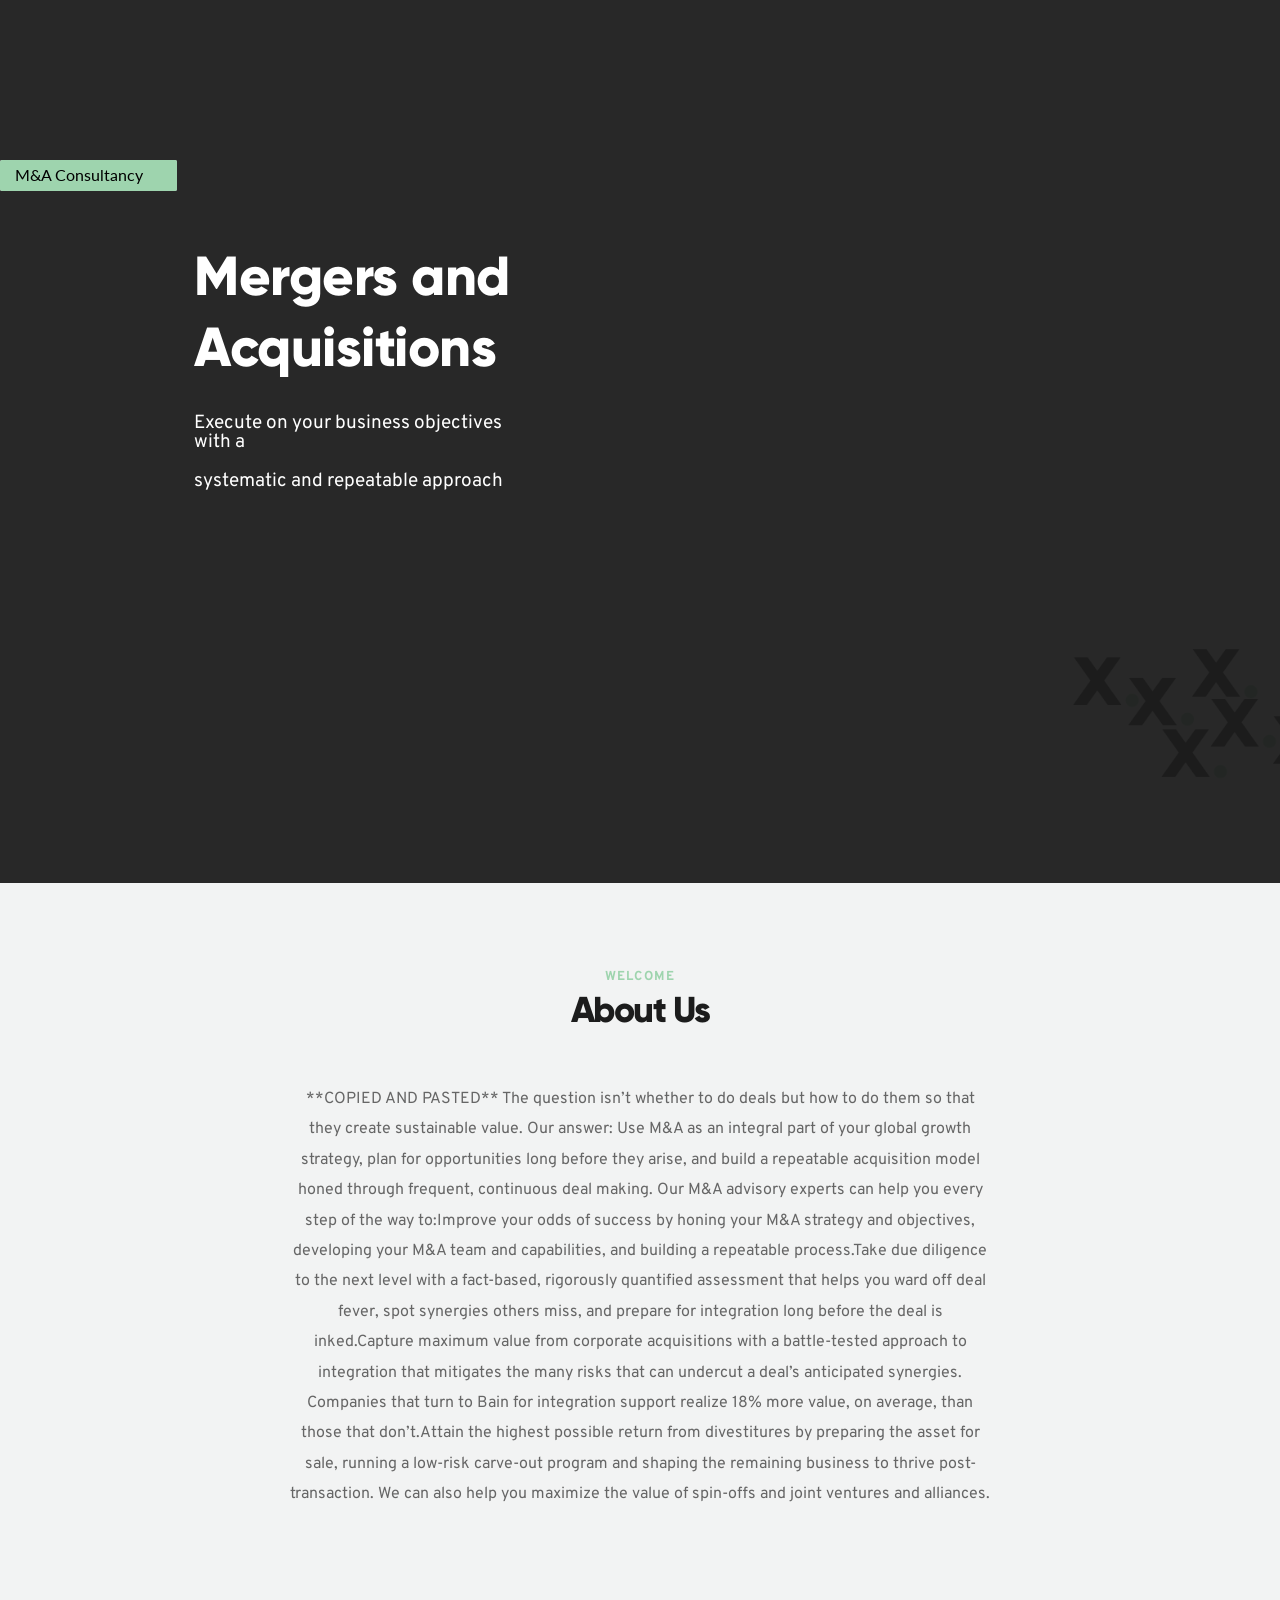
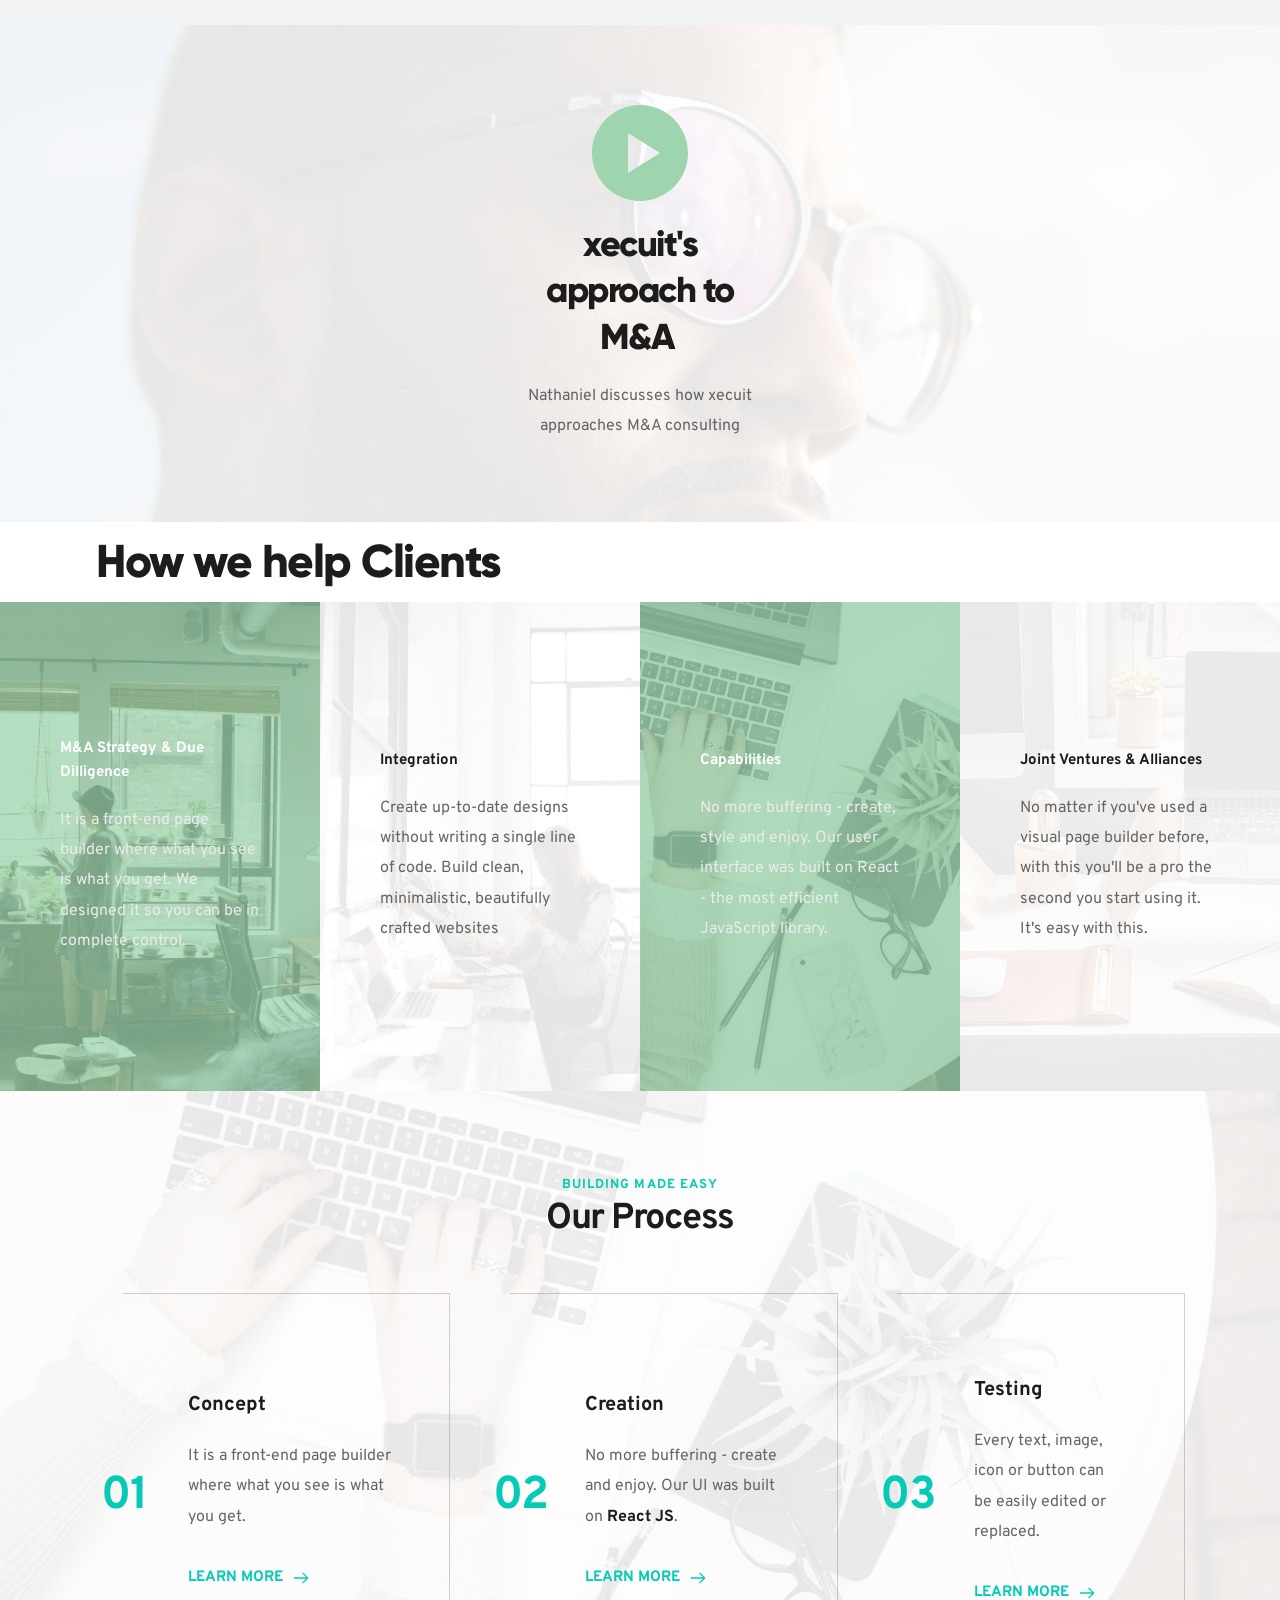
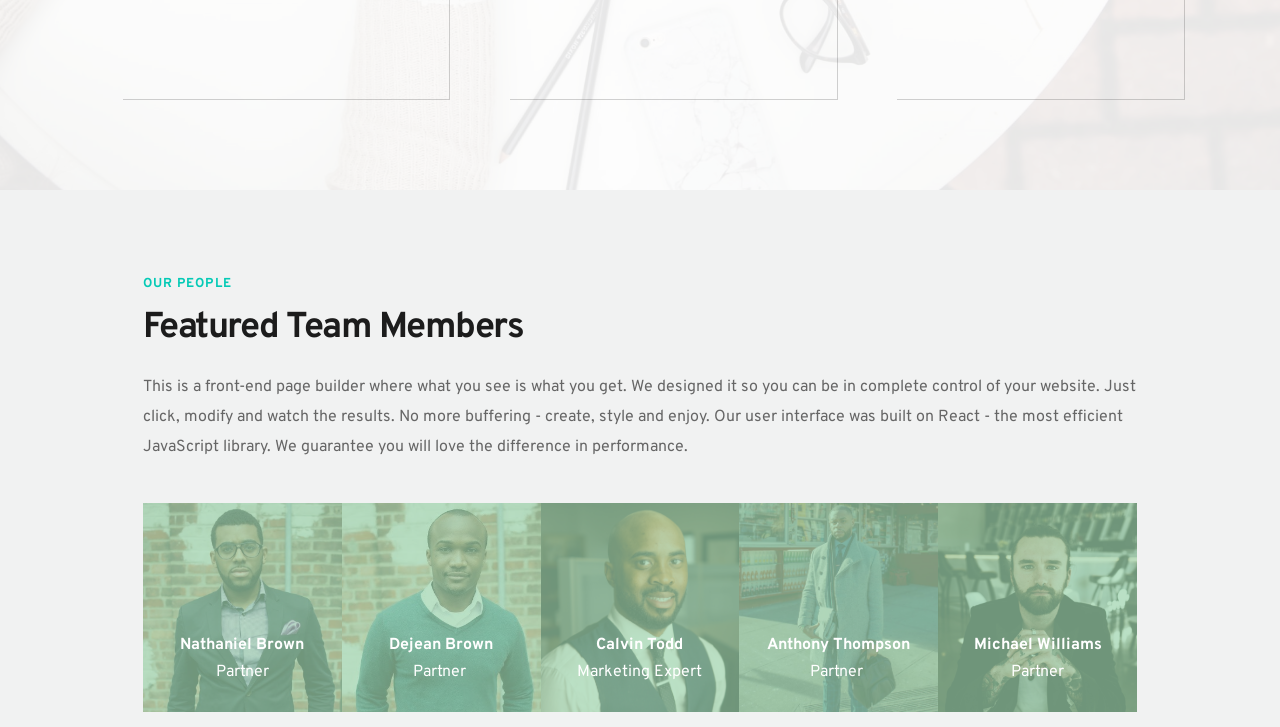
==== advisory.html @ f5b1c4f3 "Xecuit" ====
<!DOCTYPE html><html lang=""><head><meta charset="utf-8" /><meta property="og:site_name" content="Xecuit" /><meta property="og:title" content="M&amp;A Advisory" /><meta name="twitter:title" content="M&amp;A Advisory" /><meta property="og:description" content="" /><meta name="twitter:description" content="" /><meta property="og:type" content="article" /><meta property="og:url" content="https://brizy-project-4639977-9dyhcl3fz.vercel.app/advisory" /><meta content="summary_large_image" name="twitter:card" /><title>M&amp;A Advisory | Xecuit</title><meta name="description" content="Through strategic acquisitions, we build interconnected ecosystems around platform businesses, fostering synergies and innovation to create a sustainable and transformative impact." /><link rel="canonical" href="https://brizy-project-4639977-9dyhcl3fz.vercel.app/advisory" /><link rel="icon" href="https://cloud-1de12d.b-cdn.net/media/iW=32&iH=any/f8d17831a964112b183f51982bfb968f.png" sizes="32x32"/><link rel="icon" href="https://cloud-1de12d.b-cdn.net/media/iW=192&iH=any/f8d17831a964112b183f51982bfb968f.png" sizes="192x192"/><link rel="apple-touch-icon-precomposed" href="https://cloud-1de12d.b-cdn.net/media/iW=180&iH=any/f8d17831a964112b183f51982bfb968f.png"/><meta content="width=device-width,initial-scale=1" name="viewport" /><link class="brz-link brz-link-preview" href="assets/d52cf5be957ba78be421aa8a36beec85.css" rel="stylesheet"><link class="brz-link brz-link-preview-pro" href="assets/45a0eafa711e5f8433709ee1ec7a1960.css" rel="stylesheet"><style class="brz-style">.brz .css-2fuxkn, .brz [data-css-2fuxkn] {color: rgba(158,212,174,1);border-color: rgba(5,202,182,0);background-color: rgba(245,212,209,0);background-image: none;border-width: 0;border-style: solid;width: 96px;height: 96px;font-size: 96px;padding: 0px;border-radius: 87px;stroke-width: 0;transition: all .5s ease-in-out;transition-property: background,border-radius,color,border-color,box-shadow;-webkit-transition: all .5s ease-in-out;-moz-transition: all .5s ease-in-out;-webkit-transition-property: background,border-radius,color,border-color,box-shadow;-moz-transition-property: background,border-radius,color,border-color,box-shadow;}
@media (min-width: 991px) {.brz .css-2fuxkn:hover, .brz [data-css-2fuxkn]:hover {color: rgba(255,255,255,1);border-color: rgba(255,255,255,1);background-color: rgba(245,212,209,0);background-image: none;}}
@media (max-width: 991px) {.brz .css-2fuxkn, .brz [data-css-2fuxkn] {width: 96px;height: 96px;font-size: 96px;padding: 0px;border-radius: 0px;stroke-width: 0;}}
@media (max-width: 767px) {.brz .css-2fuxkn, .brz [data-css-2fuxkn] {width: 96px;height: 96px;font-size: 96px;padding: 0px;border-radius: 0px;stroke-width: 0;}}</style><style class="brz-style">.brz .brz-css-harun {z-index: auto;margin: 0;}
.brz .brz-css-harun .brz-section__content {min-height: auto;display: flex;}
.brz .brz-css-harun .brz-container {justify-content: center;}
.brz .brz-css-harun > .slick-slider > .brz-slick-slider__dots {color: rgba(0,0,0,1);}
.brz .brz-css-harun > .slick-slider > .brz-slick-slider__arrow {color: rgba(0,0,0,.7);}
@media (min-width:991px) {.brz .brz-css-harun {display: block;}}
@media (min-width:991px) {.brz .brz-css-harun > .slick-slider > .brz-slick-slider__arrow:hover {color: rgba(0,0,0,1);}}
@media (max-width:991px) and (min-width:768px) {.brz .brz-css-harun {z-index: auto;margin: 0;}
	.brz .brz-css-harun .brz-section__content {min-height: auto;display: flex;}
	.brz .brz-css-harun .brz-container {justify-content: center;}
	.brz .brz-css-harun > .slick-slider > .brz-slick-slider__dots {color: rgba(0,0,0,1);}
	.brz .brz-css-harun > .slick-slider > .brz-slick-slider__arrow {color: rgba(0,0,0,.7);}}
@media (max-width:991px) and (min-width:768px) {.brz .brz-css-harun {display: block;}}
@media (max-width:767px) {.brz .brz-css-harun {z-index: auto;margin: 0;}
	.brz .brz-css-harun .brz-section__content {min-height: auto;display: flex;}
	.brz .brz-css-harun .brz-container {justify-content: center;}
	.brz .brz-css-harun > .slick-slider > .brz-slick-slider__dots {color: rgba(0,0,0,1);}
	.brz .brz-css-harun > .slick-slider > .brz-slick-slider__arrow {color: rgba(0,0,0,.7);}}
@media (max-width:767px) {.brz .brz-css-harun {display: block;}}
.brz .brz-css-dfphu {padding: 75px 0px 75px 0px;}
.brz .brz-css-dfphu > .brz-bg {border: 0px solid rgba(102,115,141,0);border-radius: 0;}
.brz .brz-css-dfphu > .brz-bg > .brz-bg-image {background-image: none;display: block;}
.brz .brz-css-dfphu > .brz-bg > .brz-bg-image:after {content: "";background-image: none;}
.brz .brz-css-dfphu > .brz-bg > .brz-bg-color {background-color: rgba(0,0,0,0);background-image: none;}
.brz .brz-css-dfphu > .brz-bg > .brz-bg-map {display: none;}
.brz .brz-css-dfphu > .brz-bg > .brz-bg-video {display: none;}
.brz .brz-css-dfphu > .brz-bg > .brz-bg-shape__top {background-image: none;background-size: 100% 100px;height: 100px;transform: rotateX(0deg) rotateY(0deg);z-index: auto;}
.brz .brz-css-dfphu > .brz-bg > .brz-bg-shape__bottom {background-image: none;background-size: 100% 100px;height: 100px;transform: rotateX(-180deg) rotateY(-180deg);z-index: auto;}
@media (min-width:991px) {.brz .brz-css-dfphu > .brz-bg > .brz-bg-image {background-attachment: scroll;}}
@media (max-width:991px) and (min-width:768px) {.brz .brz-css-dfphu {padding: 50px 15px 50px 15px;}
	.brz .brz-css-dfphu > .brz-bg {border: 0px solid rgba(102,115,141,0);border-radius: 0;}
	.brz .brz-css-dfphu > .brz-bg > .brz-bg-image {background-image: none;display: block;}
	.brz .brz-css-dfphu > .brz-bg > .brz-bg-image:after {content: "";background-image: none;}
	.brz .brz-css-dfphu > .brz-bg > .brz-bg-color {background-color: rgba(0,0,0,0);background-image: none;}
	.brz .brz-css-dfphu > .brz-bg > .brz-bg-map {display: none;}
	.brz .brz-css-dfphu > .brz-bg > .brz-bg-video {display: none;}
	.brz .brz-css-dfphu > .brz-bg > .brz-bg-shape__top {background-image: none;background-size: 100% 100px;height: 100px;transform: rotateX(0deg) rotateY(0deg);z-index: auto;}
	.brz .brz-css-dfphu > .brz-bg > .brz-bg-shape__bottom {background-image: none;background-size: 100% 100px;height: 100px;transform: rotateX(-180deg) rotateY(-180deg);z-index: auto;}}
@media (max-width:767px) {.brz .brz-css-dfphu {padding: 25px 15px 25px 15px;}
	.brz .brz-css-dfphu > .brz-bg {border: 0px solid rgba(102,115,141,0);border-radius: 0;}
	.brz .brz-css-dfphu > .brz-bg > .brz-bg-image {background-image: none;display: block;}
	.brz .brz-css-dfphu > .brz-bg > .brz-bg-image:after {content: "";background-image: none;}
	.brz .brz-css-dfphu > .brz-bg > .brz-bg-color {background-color: rgba(0,0,0,0);background-image: none;}
	.brz .brz-css-dfphu > .brz-bg > .brz-bg-map {display: none;}
	.brz .brz-css-dfphu > .brz-bg > .brz-bg-video {display: none;}
	.brz .brz-css-dfphu > .brz-bg > .brz-bg-shape__top {background-image: none;background-size: 100% 100px;height: 100px;transform: rotateX(0deg) rotateY(0deg);z-index: auto;}
	.brz .brz-css-dfphu > .brz-bg > .brz-bg-shape__bottom {background-image: none;background-size: 100% 100px;height: 100px;transform: rotateX(-180deg) rotateY(-180deg);z-index: auto;}}
.brz .brz-css-xhfbt {border: 0px solid transparent;}
@media (min-width:991px) {.brz .brz-css-xhfbt {max-width: calc(1 * var(--brz-section-container-max-width,1170px));}}
@media (max-width:991px) and (min-width:768px) {.brz .brz-css-xhfbt {border: 0px solid transparent;}}
@media (max-width:991px) and (min-width:768px) {.brz .brz-css-xhfbt {max-width: 100%;}}
@media (max-width:767px) {.brz .brz-css-xhfbt {border: 0px solid transparent;}}
@media (max-width:767px) {.brz .brz-css-xhfbt {max-width: 100%;}}
.brz .brz-css-ocyes {padding: 0;margin: 10px 0px 10px 0px;justify-content: center;position: relative;}
@media (min-width:991px) {.brz .brz-css-ocyes {display: flex;z-index: auto;position: relative;}}
@media (max-width:991px) and (min-width:768px) {.brz .brz-css-ocyes {padding: 0;margin: 10px 0px 10px 0px;justify-content: center;position: relative;}}
@media (max-width:991px) and (min-width:768px) {.brz .brz-css-ocyes {display: flex;z-index: auto;position: relative;}}
@media (max-width:767px) {.brz .brz-css-ocyes {padding: 0;margin: 10px 0px 10px 0px;justify-content: center;position: relative;}}
@media (max-width:767px) {.brz .brz-css-ocyes {display: flex;z-index: auto;position: relative;}}
.brz .brz-css-aamuh {width: 100%;}
.brz .brz-css-aamuh.brz-progress-bar-style1 {background-color: rgba(204,204,204,1);border-radius: 2px;}
.brz .brz-css-aamuh.brz-progress-bar-style1::after {border-radius: 2px;}
.brz .brz-css-aamuh.brz-progress-bar-style2 .brz-progress-bar-overlay {background-color: rgba(204,204,204,1);border-radius: 2px;}
.brz .brz-css-aamuh.brz-progress-bar-style2 .brz-progress-bar-overlay::after {border-radius: 2px;}
.brz .brz-css-aamuh .brz-progress-bar__wrapper {background-color: rgba(5,202,182,1);border-radius: 2px;}
.brz .brz-css-aamuh.brz-progress-bar-style2 .brz-progress-bar__percent {background-color: rgba(5,202,182,1);border-radius: 2px;}
.brz .brz-css-aamuh .brz-progress-bar__text {color: rgba(241,241,241,1);font-family: Lato,sans-serif;font-size: 16px;line-height: 1.3;font-weight: 400;letter-spacing: 0px;}
.brz .brz-css-aamuh .brz-progress-bar__percent {color: rgba(241,241,241,1);font-family: Lato,sans-serif;font-size: 16px;line-height: 1.3;font-weight: 400;letter-spacing: 0px;}
@media (min-width:991px) {.brz .brz-css-aamuh {transition-duration: .5s;transition-property: color,box-shadow,background,border;}
	.brz .brz-css-aamuh .brz-progress-bar__wrapper {transition-duration: .5s;transition-property: color,box-shadow,background,border;}
	.brz .brz-css-aamuh.brz-progress-bar-style2 .brz-progress-bar__percent {transition-duration: .5s;transition-property: color,box-shadow,background,border;}}
@media (max-width:991px) and (min-width:768px) {.brz .brz-css-aamuh {width: 100%;}
	.brz .brz-css-aamuh.brz-progress-bar-style1 {background-color: rgba(204,204,204,1);border-radius: 2px;}
	.brz .brz-css-aamuh.brz-progress-bar-style1::after {border-radius: 2px;}
	.brz .brz-css-aamuh.brz-progress-bar-style2 .brz-progress-bar-overlay {background-color: rgba(204,204,204,1);border-radius: 2px;}
	.brz .brz-css-aamuh.brz-progress-bar-style2 .brz-progress-bar-overlay::after {border-radius: 2px;}
	.brz .brz-css-aamuh .brz-progress-bar__wrapper {background-color: rgba(5,202,182,1);border-radius: 2px;}
	.brz .brz-css-aamuh.brz-progress-bar-style2 .brz-progress-bar__percent {background-color: rgba(5,202,182,1);border-radius: 2px;}
	.brz .brz-css-aamuh .brz-progress-bar__text {color: rgba(241,241,241,1);font-family: Lato,sans-serif;font-size: 16px;line-height: 1.3;font-weight: 400;letter-spacing: 0px;}
	.brz .brz-css-aamuh .brz-progress-bar__percent {color: rgba(241,241,241,1);font-family: Lato,sans-serif;font-size: 14px;line-height: 1.3;font-weight: 400;letter-spacing: 0px;}}
@media (max-width:991px) and (min-width:768px) {.brz .brz-css-aamuh {transition-duration: .5s;transition-property: color,box-shadow,background,border;}
	.brz .brz-css-aamuh .brz-progress-bar__wrapper {transition-duration: .5s;transition-property: color,box-shadow,background,border;}
	.brz .brz-css-aamuh.brz-progress-bar-style2 .brz-progress-bar__percent {transition-duration: .5s;transition-property: color,box-shadow,background,border;}}
@media (max-width:767px) {.brz .brz-css-aamuh {width: 100%;}
	.brz .brz-css-aamuh.brz-progress-bar-style1 {background-color: rgba(204,204,204,1);border-radius: 2px;}
	.brz .brz-css-aamuh.brz-progress-bar-style1::after {border-radius: 2px;}
	.brz .brz-css-aamuh.brz-progress-bar-style2 .brz-progress-bar-overlay {background-color: rgba(204,204,204,1);border-radius: 2px;}
	.brz .brz-css-aamuh.brz-progress-bar-style2 .brz-progress-bar-overlay::after {border-radius: 2px;}
	.brz .brz-css-aamuh .brz-progress-bar__wrapper {background-color: rgba(5,202,182,1);border-radius: 2px;}
	.brz .brz-css-aamuh.brz-progress-bar-style2 .brz-progress-bar__percent {background-color: rgba(5,202,182,1);border-radius: 2px;}
	.brz .brz-css-aamuh .brz-progress-bar__text {color: rgba(241,241,241,1);font-family: Lato,sans-serif;font-size: 16px;line-height: 1.1;font-weight: 400;letter-spacing: 0px;}
	.brz .brz-css-aamuh .brz-progress-bar__percent {color: rgba(241,241,241,1);font-family: Lato,sans-serif;font-size: 13px;line-height: 1.3;font-weight: 400;letter-spacing: 0px;}}
@media (max-width:767px) {.brz .brz-css-aamuh {transition-duration: .5s;transition-property: color,box-shadow,background,border;}
	.brz .brz-css-aamuh .brz-progress-bar__wrapper {transition-duration: .5s;transition-property: color,box-shadow,background,border;}
	.brz .brz-css-aamuh.brz-progress-bar-style2 .brz-progress-bar__percent {transition-duration: .5s;transition-property: color,box-shadow,background,border;}}
.brz .brz-css-aywiz {max-width: 80%;padding: 5px 15px;}
@media (max-width:991px) and (min-width:768px) {.brz .brz-css-aywiz {max-width: 80%;padding: 5px 15px;}}
@media (max-width:767px) {.brz .brz-css-aywiz {max-width: 80%;padding: 5px 15px;}}
.brz .brz-css-zfghb {margin: 0;z-index: auto;align-items: flex-start;}
.brz .brz-css-zfghb > .brz-bg {border: 0px solid rgba(102,115,141,0);border-radius: 0;max-width: 100%;}
.brz .brz-css-zfghb > .brz-bg > .brz-bg-image {background-image: none;display: block;}
.brz .brz-css-zfghb > .brz-bg > .brz-bg-image:after {content: "";background-image: none;}
.brz .brz-css-zfghb > .brz-bg > .brz-bg-color {background-color: rgba(0,0,0,0);background-image: none;}
.brz .brz-css-zfghb > .brz-bg > .brz-bg-map {display: none;}
.brz .brz-css-zfghb > .brz-bg > .brz-bg-video {display: none;}
.brz .brz-css-zfghb > .brz-row {border: 0px solid transparent;}
@media (min-width:991px) {.brz .brz-css-zfghb {min-height: auto;display: flex;}
	.brz .brz-css-zfghb > .brz-bg {transition-duration: .5s;transition-property: filter,box-shadow,background,border-radius,border-color;}
	.brz .brz-css-zfghb > .brz-bg > .brz-bg-image {transition-duration: .5s;transition-property: filter,box-shadow,background,border-radius,border-color;}
	.brz .brz-css-zfghb > .brz-bg > .brz-bg-color {transition-duration: .5s;transition-property: filter,box-shadow,background,border-radius,border-color;}
	.brz .brz-css-zfghb > .brz-bg > .brz-bg-video {transition-duration: .5s;transition-property: filter,box-shadow,background,border-radius,border-color;}
	.brz .brz-css-zfghb > .brz-row {transition-duration: .5s;transition-property: filter,box-shadow,background,border-radius,border-color;}}
@media (max-width:991px) and (min-width:768px) {.brz .brz-css-zfghb {margin: 0;z-index: auto;align-items: flex-start;}
	.brz .brz-css-zfghb > .brz-bg {border: 0px solid rgba(102,115,141,0);border-radius: 0;max-width: 100%;}
	.brz .brz-css-zfghb > .brz-bg > .brz-bg-image {background-image: none;display: block;}
	.brz .brz-css-zfghb > .brz-bg > .brz-bg-image:after {content: "";background-image: none;}
	.brz .brz-css-zfghb > .brz-bg > .brz-bg-color {background-color: rgba(0,0,0,0);background-image: none;}
	.brz .brz-css-zfghb > .brz-bg > .brz-bg-map {display: none;}
	.brz .brz-css-zfghb > .brz-bg > .brz-bg-video {display: none;}
	.brz .brz-css-zfghb > .brz-row {border: 0px solid transparent;}}
@media (max-width:991px) and (min-width:768px) {.brz .brz-css-zfghb {min-height: auto;display: flex;}
	.brz .brz-css-zfghb > .brz-bg {transition-duration: .5s;transition-property: filter,box-shadow,background,border-radius,border-color;}
	.brz .brz-css-zfghb > .brz-bg > .brz-bg-image {transition-duration: .5s;transition-property: filter,box-shadow,background,border-radius,border-color;}
	.brz .brz-css-zfghb > .brz-bg > .brz-bg-color {transition-duration: .5s;transition-property: filter,box-shadow,background,border-radius,border-color;}
	.brz .brz-css-zfghb > .brz-bg > .brz-bg-video {transition-duration: .5s;transition-property: filter,box-shadow,background,border-radius,border-color;}
	.brz .brz-css-zfghb > .brz-row {flex-direction: row;flex-wrap: wrap;justify-content: flex-start;transition-duration: .5s;transition-property: filter,box-shadow,background,border-radius,border-color;}}
@media (max-width:767px) {.brz .brz-css-zfghb {margin: 0;z-index: auto;align-items: flex-start;}
	.brz .brz-css-zfghb > .brz-bg {border: 0px solid rgba(102,115,141,0);border-radius: 0;max-width: 100%;}
	.brz .brz-css-zfghb > .brz-bg > .brz-bg-image {background-image: none;display: block;}
	.brz .brz-css-zfghb > .brz-bg > .brz-bg-image:after {content: "";background-image: none;}
	.brz .brz-css-zfghb > .brz-bg > .brz-bg-color {background-color: rgba(0,0,0,0);background-image: none;}
	.brz .brz-css-zfghb > .brz-bg > .brz-bg-map {display: none;}
	.brz .brz-css-zfghb > .brz-bg > .brz-bg-video {display: none;}
	.brz .brz-css-zfghb > .brz-row {border: 0px solid transparent;}}
@media (max-width:767px) {.brz .brz-css-zfghb {min-height: auto;display: flex;}
	.brz .brz-css-zfghb > .brz-bg {transition-duration: .5s;transition-property: filter,box-shadow,background,border-radius,border-color;}
	.brz .brz-css-zfghb > .brz-bg > .brz-bg-image {transition-duration: .5s;transition-property: filter,box-shadow,background,border-radius,border-color;}
	.brz .brz-css-zfghb > .brz-bg > .brz-bg-color {transition-duration: .5s;transition-property: filter,box-shadow,background,border-radius,border-color;}
	.brz .brz-css-zfghb > .brz-bg > .brz-bg-video {transition-duration: .5s;transition-property: filter,box-shadow,background,border-radius,border-color;}
	.brz .brz-css-zfghb > .brz-row {flex-direction: row;flex-wrap: wrap;justify-content: flex-start;transition-duration: .5s;transition-property: filter,box-shadow,background,border-radius,border-color;}}
.brz .brz-css-fjnfo {padding: 10px;max-width: 100%;}
@media (max-width:991px) and (min-width:768px) {.brz .brz-css-fjnfo {padding: 0;max-width: 100%;}}
@media (max-width:767px) {.brz .brz-css-fjnfo {padding: 0;max-width: 100%;}}
.brz .brz-css-gcxpp {z-index: auto;flex: 1 1 50%;max-width: 50%;justify-content: flex-start;}
.brz .brz-css-gcxpp > .brz-bg {border: 0px solid rgba(102,115,141,0);border-radius: 0;margin: 0;}
.brz .brz-css-gcxpp > .brz-bg > .brz-bg-image {background-image: none;}
.brz .brz-css-gcxpp > .brz-bg > .brz-bg-image:after {content: "";background-image: none;}
.brz .brz-css-gcxpp > .brz-bg > .brz-bg-color {background-color: rgba(0,0,0,0);background-image: none;}
@media (min-width:991px) {.brz .brz-css-gcxpp > .brz-bg {transition-duration: .5s;transition-property: filter,box-shadow,background,border-radius,border-color;}
	.brz .brz-css-gcxpp > .brz-bg > .brz-bg-image {transition-duration: .5s;transition-property: filter,box-shadow,background,border-radius,border-color;}
	.brz .brz-css-gcxpp > .brz-bg > .brz-bg-color {transition-duration: .5s;transition-property: filter,box-shadow,background,border-radius,border-color;}}
@media (max-width:991px) and (min-width:768px) {.brz .brz-css-gcxpp {z-index: auto;flex: 1 1 50%;max-width: 50%;justify-content: flex-start;}
	.brz .brz-css-gcxpp > .brz-bg {border: 0px solid rgba(102,115,141,0);border-radius: 0;margin: 0;}
	.brz .brz-css-gcxpp > .brz-bg > .brz-bg-image {background-image: none;}
	.brz .brz-css-gcxpp > .brz-bg > .brz-bg-image:after {content: "";background-image: none;}
	.brz .brz-css-gcxpp > .brz-bg > .brz-bg-color {background-color: rgba(0,0,0,0);background-image: none;}}
@media (max-width:991px) and (min-width:768px) {.brz .brz-css-gcxpp > .brz-bg {transition-duration: .5s;transition-property: filter,box-shadow,background,border-radius,border-color;}
	.brz .brz-css-gcxpp > .brz-bg > .brz-bg-image {transition-duration: .5s;transition-property: filter,box-shadow,background,border-radius,border-color;}
	.brz .brz-css-gcxpp > .brz-bg > .brz-bg-color {transition-duration: .5s;transition-property: filter,box-shadow,background,border-radius,border-color;}}
@media (max-width:767px) {.brz .brz-css-gcxpp {z-index: auto;flex: 1 1 100%;max-width: 100%;justify-content: flex-start;}
	.brz .brz-css-gcxpp > .brz-bg {border: 0px solid rgba(102,115,141,0);border-radius: 0;margin: 10px 0px 10px 0px;}
	.brz .brz-css-gcxpp > .brz-bg > .brz-bg-image {background-image: none;}
	.brz .brz-css-gcxpp > .brz-bg > .brz-bg-image:after {content: "";background-image: none;}
	.brz .brz-css-gcxpp > .brz-bg > .brz-bg-color {background-color: rgba(0,0,0,0);background-image: none;}}
@media (max-width:767px) {.brz .brz-css-gcxpp > .brz-bg {transition-duration: .5s;transition-property: filter,box-shadow,background,border-radius,border-color;}
	.brz .brz-css-gcxpp > .brz-bg > .brz-bg-image {transition-duration: .5s;transition-property: filter,box-shadow,background,border-radius,border-color;}
	.brz .brz-css-gcxpp > .brz-bg > .brz-bg-color {transition-duration: .5s;transition-property: filter,box-shadow,background,border-radius,border-color;}}
.brz .brz-css-hvnod {z-index: auto;margin: 0;border: 0px solid transparent;padding: 5px 15px 5px 15px;}
@media (min-width:991px) {.brz .brz-css-hvnod {display: flex;transition-duration: .5s;transition-property: filter,box-shadow,background,border-radius,border-color;}}
@media (max-width:991px) and (min-width:768px) {.brz .brz-css-hvnod {z-index: auto;margin: 0;border: 0px solid transparent;padding: 5px 15px 5px 15px;}}
@media (max-width:991px) and (min-width:768px) {.brz .brz-css-hvnod {display: flex;transition-duration: .5s;transition-property: filter,box-shadow,background,border-radius,border-color;}}
@media (max-width:767px) {.brz .brz-css-hvnod {z-index: auto;margin: 10px 0px 10px 0px;border: 0px solid transparent;padding: 0;}}
@media (max-width:767px) {.brz .brz-css-hvnod {display: flex;transition-duration: .5s;transition-property: filter,box-shadow,background,border-radius,border-color;}}
.brz .brz-css-hvguk {width: 100%;}
@media (max-width:991px) and (min-width:768px) {.brz .brz-css-hvguk {width: 100%;}}
@media (max-width:767px) {.brz .brz-css-hvguk {width: 100%;}}
.brz .brz-css-gudbn {height: 50px;}
@media (max-width:991px) and (min-width:768px) {.brz .brz-css-gudbn {height: 50px;}}
@media (max-width:767px) {.brz .brz-css-gudbn {height: 50px;}}
.brz .brz-css-ffjbh {z-index: auto;position: relative;margin: 10px 0px 10px 0px;}
@media (min-width:991px) {.brz .brz-css-ffjbh {display: flex;position: relative;}}
@media (max-width:991px) and (min-width:768px) {.brz .brz-css-ffjbh {z-index: auto;position: relative;margin: 10px 0px 10px 0px;}}
@media (max-width:991px) and (min-width:768px) {.brz .brz-css-ffjbh {display: flex;position: relative;}}
@media (max-width:767px) {.brz .brz-css-ffjbh {z-index: auto;position: relative;margin: 10px 0px 10px 0px;}}
@media (max-width:767px) {.brz .brz-css-ffjbh {display: flex;position: relative;}}
.brz .brz-css-rvsrg {justify-content: center;padding: 0;margin: 0px -5px -20px -5px;}
@media (max-width:991px) and (min-width:768px) {.brz .brz-css-rvsrg {justify-content: center;padding: 0;margin: 0px -5px -20px -5px;}}
@media (max-width:767px) {.brz .brz-css-rvsrg {justify-content: center;padding: 0;margin: 0px -5px -20px -5px;}}
.brz .brz-css-rgpin {padding: 0px 5px 20px 5px;}
@media (max-width:991px) and (min-width:768px) {.brz .brz-css-rgpin {padding: 0px 5px 20px 5px;}}
@media (max-width:767px) {.brz .brz-css-rgpin {padding: 0px 5px 20px 5px;}}
.brz .brz-css-wxpkt {font-size: 16px;margin-left: 10px;margin-right: 0;stroke-width: 0;}
@media (max-width:991px) and (min-width:768px) {.brz .brz-css-wxpkt {font-size: 16px;margin-left: 10px;margin-right: 0;stroke-width: 0;}}
@media (max-width:767px) {.brz .brz-css-wxpkt {font-size: 16px;margin-left: 10px;margin-right: 0;stroke-width: 0;}}
.brz .brz-css-exycg.brz-btn {display: flex;align-items: center;justify-content: center;font-family: Overpass,sans-serif;font-weight: 700;font-size: 15px;line-height: 1.6;letter-spacing: 0px;color: rgba(255,255,255,1);border: 2px solid rgba(5,202,182,0);border-radius: 2px;background-color: rgba(5,202,182,1);background-image: none;padding: 14px 42px 14px 42px;flex-flow: row-reverse nowrap;}
.brz .brz-css-exycg.brz-btn.brz-btn-submit {color: rgba(255,255,255,1);background-color: rgba(5,202,182,1);}
.brz .brz-css-exycg .brz-btn--story-container {border: 2px solid rgba(5,202,182,0);flex-flow: row-reverse nowrap;border-radius: 2px;}
@media (min-width:991px) {.brz .brz-css-exycg.brz-btn {transition-duration: .5s;transition-property: color,box-shadow,background,border-color;}}
@media (min-width:991px) {.brz .brz-css-exycg.brz-btn:hover {background-color: rgba(5,202,182,.8);}
	.brz .brz-css-exycg.brz-btn.brz-btn-submit:hover {background-color: rgba(5,202,182,.8);}}
@media (max-width:991px) and (min-width:768px) {.brz .brz-css-exycg.brz-btn {display: flex;align-items: center;justify-content: center;font-family: Overpass,sans-serif;font-weight: 700;font-size: 17px;line-height: 1.6;letter-spacing: 0px;color: rgba(255,255,255,1);border: 2px solid rgba(5,202,182,0);border-radius: 2px;background-color: rgba(5,202,182,1);background-image: none;padding: 11px 26px 11px 26px;flex-flow: row-reverse nowrap;}
	.brz .brz-css-exycg.brz-btn.brz-btn-submit {color: rgba(255,255,255,1);background-color: rgba(5,202,182,1);}
	.brz .brz-css-exycg .brz-btn--story-container {border: 2px solid rgba(5,202,182,0);flex-flow: row-reverse nowrap;border-radius: 2px;}}
@media (max-width:991px) and (min-width:768px) {.brz .brz-css-exycg.brz-btn {transition-duration: .5s;transition-property: color,box-shadow,background,border-color;}}
@media (max-width:767px) {.brz .brz-css-exycg.brz-btn {display: flex;align-items: center;justify-content: center;font-family: Overpass,sans-serif;font-weight: 700;font-size: 15px;line-height: 1.6;letter-spacing: 0px;color: rgba(255,255,255,1);border: 2px solid rgba(5,202,182,0);border-radius: 2px;background-color: rgba(5,202,182,1);background-image: none;padding: 11px 26px 11px 26px;flex-flow: row-reverse nowrap;}
	.brz .brz-css-exycg.brz-btn.brz-btn-submit {color: rgba(255,255,255,1);background-color: rgba(5,202,182,1);}
	.brz .brz-css-exycg .brz-btn--story-container {border: 2px solid rgba(5,202,182,0);flex-flow: row-reverse nowrap;border-radius: 2px;}}
@media (max-width:767px) {.brz .brz-css-exycg.brz-btn {transition-duration: .5s;transition-property: color,box-shadow,background,border-color;}}
.brz .brz-css-brptw {margin: 0;}
@media (max-width:991px) and (min-width:768px) {.brz .brz-css-brptw {margin: 0;}}
@media (max-width:767px) {.brz .brz-css-brptw {margin: 0;}}
.brz .brz-css-nyqus {padding: 0;}
@media (max-width:991px) and (min-width:768px) {.brz .brz-css-nyqus {padding: 0;}}
@media (max-width:767px) {.brz .brz-css-nyqus {padding: 0;}}
.brz .brz-css-equkw {padding: 150px 0px 322px 0px;}
.brz .brz-css-equkw > .brz-bg > .brz-bg-image {background-image: url("assets/img/529b95836bd18f2fa0f84ee342f8c895.png");background-position: 53% 55%;}
.brz .brz-css-equkw > .brz-bg > .brz-bg-image:after {content: "";background-image: url("assets/img/529b95836bd18f2fa0f84ee342f8c895.png");}
.brz .brz-css-equkw > .brz-bg > .brz-bg-color {background-color: rgba(28,28,28,.94);}
@media (max-width:991px) and (min-width:768px) {.brz .brz-css-equkw {padding: 50px 15px 50px 15px;}
	.brz .brz-css-equkw > .brz-bg > .brz-bg-image {background-image: url("assets/img/529b95836bd18f2fa0f84ee342f8c895.png");background-position: 53% 55%;}
	.brz .brz-css-equkw > .brz-bg > .brz-bg-image:after {content: "";background-image: url("assets/img/529b95836bd18f2fa0f84ee342f8c895.png");}
	.brz .brz-css-equkw > .brz-bg > .brz-bg-color {background-color: rgba(28,28,28,.94);}}
@media (max-width:767px) {.brz .brz-css-equkw {padding: 25px 15px 25px 15px;}
	.brz .brz-css-equkw > .brz-bg > .brz-bg-image {background-image: url("assets/img/529b95836bd18f2fa0f84ee342f8c895.png");background-position: 53% 55%;}
	.brz .brz-css-equkw > .brz-bg > .brz-bg-image:after {content: "";background-image: url("assets/img/529b95836bd18f2fa0f84ee342f8c895.png");}
	.brz .brz-css-equkw > .brz-bg > .brz-bg-color {background-color: rgba(28,28,28,.94);}}
@media (min-width:991px) {.brz .brz-css-bdkks {max-width: 100%;}}
@media (max-width:991px) and (min-width:768px) {.brz .brz-css-bdkks {max-width: 100%;}}
@media (max-width:767px) {.brz .brz-css-bdkks {max-width: 100%;}}
.brz .brz-css-dasgj {margin: 10px 100px 10px 0px;justify-content: flex-start;}
@media (max-width:991px) and (min-width:768px) {.brz .brz-css-dasgj {margin: 10px 0px 10px 0px;justify-content: flex-start;}}
@media (max-width:767px) {.brz .brz-css-dasgj {margin: 10px 0px 10px 0px;justify-content: flex-start;}}
.brz .brz-css-skgrk {width: 15%;}
.brz .brz-css-skgrk .brz-progress-bar__wrapper {background-color: rgba(158,212,174,1);}
.brz .brz-css-skgrk.brz-progress-bar-style2 .brz-progress-bar__percent {background-color: rgba(158,212,174,1);}
.brz .brz-css-skgrk .brz-progress-bar__text {color: rgba(0,0,0,1);}
.brz .brz-css-skgrk .brz-progress-bar__percent {font-family: Montserrat,sans-serif;font-size: 14px;line-height: 1.2;}
@media (max-width:991px) and (min-width:768px) {.brz .brz-css-skgrk {width: 40%;}
	.brz .brz-css-skgrk .brz-progress-bar__wrapper {background-color: rgba(158,212,174,1);}
	.brz .brz-css-skgrk.brz-progress-bar-style2 .brz-progress-bar__percent {background-color: rgba(158,212,174,1);}
	.brz .brz-css-skgrk .brz-progress-bar__text {color: rgba(0,0,0,1);}
	.brz .brz-css-skgrk .brz-progress-bar__percent {font-family: Montserrat,sans-serif;font-size: 14px;line-height: 1.3;}}
@media (max-width:767px) {.brz .brz-css-skgrk {width: 65%;}
	.brz .brz-css-skgrk .brz-progress-bar__wrapper {background-color: rgba(158,212,174,1);}
	.brz .brz-css-skgrk.brz-progress-bar-style2 .brz-progress-bar__percent {background-color: rgba(158,212,174,1);}
	.brz .brz-css-skgrk .brz-progress-bar__text {color: rgba(0,0,0,1);}
	.brz .brz-css-skgrk .brz-progress-bar__percent {font-family: Montserrat,sans-serif;font-size: 13px;line-height: 1.3;}}
.brz .brz-css-ycjwx {max-width: 100%;}
@media (max-width:991px) and (min-width:768px) {.brz .brz-css-ycjwx {max-width: 100%;}}
@media (max-width:767px) {.brz .brz-css-ycjwx {max-width: 100%;}}
.brz .brz-css-swxde > .brz-bg {max-width: 92%;}
@media (max-width:991px) and (min-width:768px) {.brz .brz-css-swxde > .brz-bg {max-width: 92%;}}
@media (max-width:767px) {.brz .brz-css-swxde > .brz-bg {max-width: 92%;}}
.brz .brz-css-cpdqg {max-width: 92%;}
@media (max-width:991px) and (min-width:768px) {.brz .brz-css-cpdqg {max-width: 92%;}}
@media (max-width:767px) {.brz .brz-css-cpdqg {max-width: 92%;}}
.brz .brz-css-evjqx {justify-content: center;}
@media (max-width:991px) and (min-width:768px) {.brz .brz-css-evjqx {justify-content: center;}}
@media (max-width:767px) {.brz .brz-css-evjqx {justify-content: center;}}
.brz .brz-css-hncas {padding: 20px 20% 30px 23%;}
@media (max-width:991px) and (min-width:768px) {.brz .brz-css-hncas {padding: 5px 15px 5px 15px;}}
@media (max-width:767px) {.brz .brz-css-hncas {padding: 0;}}
.brz .brz-css-pizro {justify-content: center;}
.brz .brz-css-pizro > .brz-bg {border: 0px solid rgba(255,255,255,0);border-radius: 0;margin: 0px 100px 0px 100px;}
@media (max-width:991px) and (min-width:768px) {.brz .brz-css-pizro {justify-content: center;}
	.brz .brz-css-pizro > .brz-bg {border: 2px solid rgba(28,28,28,.28);border-radius: 6px;margin: 0;}}
@media (max-width:767px) {.brz .brz-css-pizro {justify-content: center;}
	.brz .brz-css-pizro > .brz-bg {border: 0px solid rgba(255,255,255,0);border-radius: 0;margin: 10px 0px 10px 0px;}}
.brz .brz-css-mbswd {margin: 0px 100px 0px 100px;border: 0px solid transparent;padding: 5px 15px 5px 15px;}
@media (max-width:991px) and (min-width:768px) {.brz .brz-css-mbswd {margin: 0;border: 2px solid transparent;padding: 5px 0px 5px 0px;}}
@media (max-width:767px) {.brz .brz-css-mbswd {margin: 10px 0px 10px 0px;border: 0px solid transparent;padding: 0;}}
.brz .brz-css-btndh > .brz-bg > .brz-bg-image {background-image: none;}
.brz .brz-css-btndh > .brz-bg > .brz-bg-color {background-color: rgba(241,242,242,.9);}
@media (max-width:991px) and (min-width:768px) {.brz .brz-css-btndh > .brz-bg > .brz-bg-image {background-image: none;}
	.brz .brz-css-btndh > .brz-bg > .brz-bg-color {background-color: rgba(241,242,242,.9);}}
@media (max-width:767px) {.brz .brz-css-btndh > .brz-bg > .brz-bg-image {background-image: url("assets/img/c8c633df797b5c544b495d87388791e0.jpeg");background-position: 50% 50%;}
	.brz .brz-css-btndh > .brz-bg > .brz-bg-color {background-color: rgba(255,255,255,.9);}}
@media (min-width:991px) {.brz .brz-css-aedmi {max-width: calc(.6 * var(--brz-section-container-max-width,1170px));}}
@media (max-width:991px) and (min-width:768px) {.brz .brz-css-aedmi {max-width: 60%;}}
@media (max-width:767px) {.brz .brz-css-aedmi {max-width: 60%;}}
.brz .brz-css-xjmyk {margin: 10px 0px 0px 0px;}
@media (max-width:991px) and (min-width:768px) {.brz .brz-css-xjmyk {margin: 10px 0px 10px 0px;}}
@media (max-width:767px) {.brz .brz-css-xjmyk {margin: 10px 0px 0px 0px;}}
.brz .brz-css-eqqeq {margin: 0px 0px 10px 0px;}
@media (max-width:991px) and (min-width:768px) {.brz .brz-css-eqqeq {margin: 10px 0px 10px 0px;}}
@media (max-width:767px) {.brz .brz-css-eqqeq {margin: 0px 0px 10px 0px;}}
.brz .brz-css-qcqgn {height: 30px;}
@media (max-width:991px) and (min-width:768px) {.brz .brz-css-qcqgn {height: 30px;}}
@media (max-width:767px) {.brz .brz-css-qcqgn {height: 15px;}}
.brz .brz-css-xfggu {height: 30px;}
@media (max-width:991px) and (min-width:768px) {.brz .brz-css-xfggu {height: 30px;}}
@media (max-width:767px) {.brz .brz-css-xfggu {height: 15px;}}
.brz .brz-css-sqgvu {padding: 65px 500px 65px 500px;}
.brz .brz-css-sqgvu > .brz-bg > .brz-bg-image {background-image: url("assets/img/f0b8893d993af9c9a68180c18f591562.jpg");background-position: 58% 35%;}
.brz .brz-css-sqgvu > .brz-bg > .brz-bg-image:after {content: "";background-image: url("assets/img/f0b8893d993af9c9a68180c18f591562.jpg");}
.brz .brz-css-sqgvu > .brz-bg > .brz-bg-color {background-color: rgba(255,255,255,.9);}
@media (max-width:991px) and (min-width:768px) {.brz .brz-css-sqgvu {padding: 50px 15px 50px 15px;}
	.brz .brz-css-sqgvu > .brz-bg > .brz-bg-image {background-image: url("assets/img/f0b8893d993af9c9a68180c18f591562.jpg");background-position: 58% 35%;}
	.brz .brz-css-sqgvu > .brz-bg > .brz-bg-image:after {content: "";background-image: url("assets/img/f0b8893d993af9c9a68180c18f591562.jpg");}
	.brz .brz-css-sqgvu > .brz-bg > .brz-bg-color {background-color: rgba(255,255,255,.9);}}
@media (max-width:767px) {.brz .brz-css-sqgvu {padding: 25px 15px 25px 15px;}
	.brz .brz-css-sqgvu > .brz-bg > .brz-bg-image {background-image: url("assets/img/4c77254661a161a7812cd2ddabb6a954.jpeg");background-position: 58% 35%;}
	.brz .brz-css-sqgvu > .brz-bg > .brz-bg-image:after {content: "";background-image: url("assets/img/f0b8893d993af9c9a68180c18f591562.jpg");}
	.brz .brz-css-sqgvu > .brz-bg > .brz-bg-color {background-color: rgba(255,255,255,.9);}}
@media (min-width:991px) {.brz .brz-css-cokzk {max-width: calc(.7 * var(--brz-section-container-max-width,1170px));}}
@media (max-width:991px) and (min-width:768px) {.brz .brz-css-cokzk {max-width: 70%;}}
@media (max-width:767px) {.brz .brz-css-cokzk {max-width: 70%;}}
.brz .brz-css-dbytj {flex: 1 1 100%;max-width: 100%;justify-content: center;}
@media (max-width:991px) and (min-width:768px) {.brz .brz-css-dbytj {flex: 1 1 100%;max-width: 100%;justify-content: center;}}
@media (max-width:767px) {.brz .brz-css-dbytj {flex: 1 1 100%;max-width: 100%;justify-content: center;}}
.brz .brz-css-dgkmo {padding: 0;}
.brz .brz-css-dgkmo > .brz-bg > .brz-bg-color {background-color: rgba(255,255,255,.2);}
@media (max-width:991px) and (min-width:768px) {.brz .brz-css-dgkmo {padding: 0;}
	.brz .brz-css-dgkmo > .brz-bg > .brz-bg-color {background-color: rgba(255,255,255,.2);}}
@media (max-width:767px) {.brz .brz-css-dgkmo {padding: 0px 15px 0px 15px;}
	.brz .brz-css-dgkmo > .brz-bg > .brz-bg-color {background-color: rgba(255,255,255,.2);}}
@media (min-width:991px) {.brz .brz-css-vwjgc {max-width: 100%;}}
@media (max-width:991px) and (min-width:768px) {.brz .brz-css-vwjgc {max-width: 100%;}}
@media (max-width:767px) {.brz .brz-css-vwjgc {max-width: 100%;}}
.brz .brz-css-wvxld {flex: 1 1 25%;max-width: 25%;justify-content: center;}
.brz .brz-css-wvxld > .brz-bg > .brz-bg-image {background-image: url("assets/img/ceccda53d76a9a9d893c87bc1f45afcd.jpeg");background-position: 50% 50%;}
.brz .brz-css-wvxld > .brz-bg > .brz-bg-image:after {content: "";background-image: url("assets/img/ceccda53d76a9a9d893c87bc1f45afcd.jpeg");}
.brz .brz-css-wvxld > .brz-bg > .brz-bg-color {background-color: rgba(158,212,174,.75);}
@media (max-width:991px) and (min-width:768px) {.brz .brz-css-wvxld {flex: 1 1 50.1%;max-width: 50.1%;justify-content: center;}
	.brz .brz-css-wvxld > .brz-bg > .brz-bg-image {background-image: url("assets/img/ceccda53d76a9a9d893c87bc1f45afcd.jpeg");background-position: 50% 50%;}
	.brz .brz-css-wvxld > .brz-bg > .brz-bg-image:after {content: "";background-image: url("assets/img/ceccda53d76a9a9d893c87bc1f45afcd.jpeg");}
	.brz .brz-css-wvxld > .brz-bg > .brz-bg-color {background-color: rgba(158,212,174,.75);}}
@media (max-width:767px) {.brz .brz-css-wvxld {flex: 1 1 100%;max-width: 100%;justify-content: center;}
	.brz .brz-css-wvxld > .brz-bg > .brz-bg-image {background-image: url("assets/img/ceccda53d76a9a9d893c87bc1f45afcd.jpeg");background-position: 50% 50%;}
	.brz .brz-css-wvxld > .brz-bg > .brz-bg-image:after {content: "";background-image: url("assets/img/ceccda53d76a9a9d893c87bc1f45afcd.jpeg");}
	.brz .brz-css-wvxld > .brz-bg > .brz-bg-color {background-color: rgba(5,202,182,.75);}}
.brz .brz-css-mirff {padding: 125px 60px 125px 60px;}
@media (max-width:991px) and (min-width:768px) {.brz .brz-css-mirff {padding: 15px 25px 15px 25px;}}
@media (max-width:767px) {.brz .brz-css-mirff {padding: 15px;}}
.brz .brz-css-gtdnf {flex: 1 1 25%;max-width: 25%;justify-content: center;}
.brz .brz-css-gtdnf > .brz-bg > .brz-bg-image {background-image: url("assets/img/d19095bf10d705c99964c797b55cf9cd.jpeg");background-position: 50% 100%;}
.brz .brz-css-gtdnf > .brz-bg > .brz-bg-image:after {content: "";background-image: url("assets/img/d19095bf10d705c99964c797b55cf9cd.jpeg");}
.brz .brz-css-gtdnf > .brz-bg > .brz-bg-color {background-color: rgba(255,255,255,.9);}
@media (max-width:991px) and (min-width:768px) {.brz .brz-css-gtdnf {flex: 1 1 49.9%;max-width: 49.9%;justify-content: center;}
	.brz .brz-css-gtdnf > .brz-bg > .brz-bg-image {background-image: url("assets/img/d19095bf10d705c99964c797b55cf9cd.jpeg");background-position: 50% 100%;}
	.brz .brz-css-gtdnf > .brz-bg > .brz-bg-image:after {content: "";background-image: url("assets/img/d19095bf10d705c99964c797b55cf9cd.jpeg");}
	.brz .brz-css-gtdnf > .brz-bg > .brz-bg-color {background-color: rgba(255,255,255,.9);}}
@media (max-width:767px) {.brz .brz-css-gtdnf {flex: 1 1 100%;max-width: 100%;justify-content: center;}
	.brz .brz-css-gtdnf > .brz-bg > .brz-bg-image {background-image: url("assets/img/d19095bf10d705c99964c797b55cf9cd.jpeg");background-position: 50% 100%;}
	.brz .brz-css-gtdnf > .brz-bg > .brz-bg-image:after {content: "";background-image: url("assets/img/d19095bf10d705c99964c797b55cf9cd.jpeg");}
	.brz .brz-css-gtdnf > .brz-bg > .brz-bg-color {background-color: rgba(255,255,255,.9);}}
.brz .brz-css-nglwd {padding: 125px 60px 125px 60px;}
@media (max-width:991px) and (min-width:768px) {.brz .brz-css-nglwd {padding: 15px 25px 15px 25px;}}
@media (max-width:767px) {.brz .brz-css-nglwd {padding: 15px;}}
.brz .brz-css-ejlwd {flex: 1 1 25%;max-width: 25%;justify-content: center;}
.brz .brz-css-ejlwd > .brz-bg > .brz-bg-image {background-image: url("assets/img/f84283f28f701cad9eaa6aea7ec63ccb.jpeg");background-position: 50% 50%;}
.brz .brz-css-ejlwd > .brz-bg > .brz-bg-image:after {content: "";background-image: url("assets/img/f84283f28f701cad9eaa6aea7ec63ccb.jpeg");}
.brz .brz-css-ejlwd > .brz-bg > .brz-bg-color {background-color: rgba(158,212,174,.8);}
@media (max-width:991px) and (min-width:768px) {.brz .brz-css-ejlwd {flex: 1 1 50.2%;max-width: 50.2%;justify-content: center;}
	.brz .brz-css-ejlwd > .brz-bg > .brz-bg-image {background-image: url("assets/img/f84283f28f701cad9eaa6aea7ec63ccb.jpeg");background-position: 50% 50%;}
	.brz .brz-css-ejlwd > .brz-bg > .brz-bg-image:after {content: "";background-image: url("assets/img/f84283f28f701cad9eaa6aea7ec63ccb.jpeg");}
	.brz .brz-css-ejlwd > .brz-bg > .brz-bg-color {background-color: rgba(158,212,174,.8);}}
@media (max-width:767px) {.brz .brz-css-ejlwd {flex: 1 1 100%;max-width: 100%;justify-content: center;}
	.brz .brz-css-ejlwd > .brz-bg > .brz-bg-image {background-image: url("assets/img/f84283f28f701cad9eaa6aea7ec63ccb.jpeg");background-position: 50% 50%;}
	.brz .brz-css-ejlwd > .brz-bg > .brz-bg-image:after {content: "";background-image: url("assets/img/f84283f28f701cad9eaa6aea7ec63ccb.jpeg");}
	.brz .brz-css-ejlwd > .brz-bg > .brz-bg-color {background-color: rgba(5,202,182,.8);}}
.brz .brz-css-kenvx {padding: 125px 60px 125px 60px;}
@media (max-width:991px) and (min-width:768px) {.brz .brz-css-kenvx {padding: 15px 25px 15px 25px;}}
@media (max-width:767px) {.brz .brz-css-kenvx {padding: 15px;}}
.brz .brz-css-wsfnv {flex: 1 1 25%;max-width: 25%;justify-content: center;}
.brz .brz-css-wsfnv > .brz-bg > .brz-bg-image {background-image: url("assets/img/b3088ef8127f0249fee09d0264d13ad5.jpeg");background-position: 50% 50%;}
.brz .brz-css-wsfnv > .brz-bg > .brz-bg-image:after {content: "";background-image: url("assets/img/b3088ef8127f0249fee09d0264d13ad5.jpeg");}
.brz .brz-css-wsfnv > .brz-bg > .brz-bg-color {background-color: rgba(255,255,255,.9);}
@media (max-width:991px) and (min-width:768px) {.brz .brz-css-wsfnv {flex: 1 1 49.8%;max-width: 49.8%;justify-content: center;}
	.brz .brz-css-wsfnv > .brz-bg > .brz-bg-image {background-image: url("assets/img/b3088ef8127f0249fee09d0264d13ad5.jpeg");background-position: 50% 50%;}
	.brz .brz-css-wsfnv > .brz-bg > .brz-bg-image:after {content: "";background-image: url("assets/img/b3088ef8127f0249fee09d0264d13ad5.jpeg");}
	.brz .brz-css-wsfnv > .brz-bg > .brz-bg-color {background-color: rgba(255,255,255,.9);}}
@media (max-width:767px) {.brz .brz-css-wsfnv {flex: 1 1 100%;max-width: 100%;justify-content: center;}
	.brz .brz-css-wsfnv > .brz-bg > .brz-bg-image {background-image: url("assets/img/b3088ef8127f0249fee09d0264d13ad5.jpeg");background-position: 50% 50%;}
	.brz .brz-css-wsfnv > .brz-bg > .brz-bg-image:after {content: "";background-image: url("assets/img/b3088ef8127f0249fee09d0264d13ad5.jpeg");}
	.brz .brz-css-wsfnv > .brz-bg > .brz-bg-color {background-color: rgba(255,255,255,.9);}}
.brz .brz-css-fmphg {padding: 125px 60px 125px 60px;}
@media (max-width:991px) and (min-width:768px) {.brz .brz-css-fmphg {padding: 15px 25px 15px 25px;}}
@media (max-width:767px) {.brz .brz-css-fmphg {padding: 15px;}}
.brz .brz-css-bdurc {padding: 75px 0px 90px 0px;}
.brz .brz-css-bdurc > .brz-bg > .brz-bg-image {background-image: url("assets/img/ee3f131d6247d500981acdae8307202c.jpeg");background-position: 50% 50%;}
.brz .brz-css-bdurc > .brz-bg > .brz-bg-image:after {content: "";background-image: url("assets/img/ee3f131d6247d500981acdae8307202c.jpeg");}
.brz .brz-css-bdurc > .brz-bg > .brz-bg-color {background-color: rgba(255,255,255,.9);}
@media (max-width:991px) and (min-width:768px) {.brz .brz-css-bdurc {padding: 50px 15px 50px 15px;}
	.brz .brz-css-bdurc > .brz-bg > .brz-bg-image {background-image: url("assets/img/ee3f131d6247d500981acdae8307202c.jpeg");background-position: 50% 50%;}
	.brz .brz-css-bdurc > .brz-bg > .brz-bg-image:after {content: "";background-image: url("assets/img/ee3f131d6247d500981acdae8307202c.jpeg");}
	.brz .brz-css-bdurc > .brz-bg > .brz-bg-color {background-color: rgba(255,255,255,.9);}}
@media (max-width:767px) {.brz .brz-css-bdurc {padding: 25px 15px 25px 15px;}
	.brz .brz-css-bdurc > .brz-bg > .brz-bg-image {background-image: url("assets/img/ee3f131d6247d500981acdae8307202c.jpeg");background-position: 50% 50%;}
	.brz .brz-css-bdurc > .brz-bg > .brz-bg-image:after {content: "";background-image: url("assets/img/ee3f131d6247d500981acdae8307202c.jpeg");}
	.brz .brz-css-bdurc > .brz-bg > .brz-bg-color {background-color: rgba(255,255,255,.9);}}
.brz .brz-css-yoxdv {margin: 10px 0px 0px 0px;}
@media (max-width:991px) and (min-width:768px) {.brz .brz-css-yoxdv {margin: 10px 0px 10px 0px;}}
@media (max-width:767px) {.brz .brz-css-yoxdv {margin: 10px 0px 10px 0px;}}
.brz .brz-css-qpboz {margin: 0px 0px 10px 0px;}
@media (max-width:991px) and (min-width:768px) {.brz .brz-css-qpboz {margin: 10px 0px 10px 0px;}}
@media (max-width:767px) {.brz .brz-css-qpboz {margin: 10px 0px 10px 0px;}}
@media (max-width:767px) {.brz .brz-css-syipa {display: none;}}
.brz .brz-css-stiqd {height: 40px;}
@media (max-width:991px) and (min-width:768px) {.brz .brz-css-stiqd {height: 40px;}}
@media (max-width:767px) {.brz .brz-css-stiqd {height: 30px;}}
.brz .brz-css-wcsks {flex: 1 1 5.8%;max-width: 5.8%;justify-content: center;}
.brz .brz-css-wcsks > .brz-bg {margin: 0px -50px 0px 20px;}
.brz .brz-css-wcsks > .brz-bg > .brz-bg-color {background-color: rgba(255,255,255,0);}
@media (max-width:991px) and (min-width:768px) {.brz .brz-css-wcsks {flex: 1 1 5.8%;max-width: 5.8%;justify-content: center;}
	.brz .brz-css-wcsks > .brz-bg {margin: 0px -25px 0px -25px;}
	.brz .brz-css-wcsks > .brz-bg > .brz-bg-color {background-color: rgba(255,255,255,0);}}
@media (max-width:767px) {.brz .brz-css-wcsks {flex: 1 1 100%;max-width: 100%;justify-content: center;}
	.brz .brz-css-wcsks > .brz-bg {margin: 10px 0px 10px 0px;}
	.brz .brz-css-wcsks > .brz-bg > .brz-bg-color {background-color: rgba(255,255,255,0);}}
.brz .brz-css-itmdc {margin: 0px -50px 0px 20px;}
@media (max-width:991px) and (min-width:768px) {.brz .brz-css-itmdc {margin: 0px -25px 0px -25px;}}
@media (max-width:767px) {.brz .brz-css-itmdc {margin: 10px 0px 10px 0px;}}
.brz .brz-css-unaie {flex: 1 1 28%;max-width: 28%;justify-content: center;}
.brz .brz-css-unaie > .brz-bg {border-width: 1px 1px 1px 0px;border-style: solid;border-color: rgba(28,28,28,.2);}
@media (max-width:991px) and (min-width:768px) {.brz .brz-css-unaie {flex: 1 1 28%;max-width: 28%;justify-content: center;}
	.brz .brz-css-unaie > .brz-bg {border-width: 1px 1px 1px 0px;border-style: solid;border-color: rgba(28,28,28,.2);}}
@media (max-width:767px) {.brz .brz-css-unaie {flex: 1 1 100%;max-width: 100%;justify-content: center;}
	.brz .brz-css-unaie > .brz-bg {border-width: 1px 1px 1px 0px;border-style: solid;border-color: rgba(28,28,28,.2);}}
.brz .brz-css-tykfk {border-width: 1px 1px 1px 0px;border-style: solid;border-color: transparent;padding: 70px 50px 70px 65px;}
@media (max-width:991px) and (min-width:768px) {.brz .brz-css-tykfk {border-width: 1px 1px 1px 0px;border-style: solid;border-color: transparent;padding: 5px 15px 5px 15px;}}
@media (max-width:767px) {.brz .brz-css-tykfk {border-width: 1px 1px 1px 0px;border-style: solid;border-color: transparent;padding: 0;}}
.brz .brz-css-udjvp {padding: 0;}
@media (max-width:991px) and (min-width:768px) {.brz .brz-css-udjvp {padding: 0;}}
@media (max-width:767px) {.brz .brz-css-udjvp {padding: 0px 30px 0px 30px;}}
.brz .brz-css-eednl {justify-content: flex-start;}
@media (max-width:991px) and (min-width:768px) {.brz .brz-css-eednl {justify-content: flex-start;}}
@media (max-width:767px) {.brz .brz-css-eednl {justify-content: center;}}
.brz .brz-css-iihrt.brz-btn {color: rgba(5,202,182,1);border: 0px solid rgba(35,157,219,0);background-color: rgba(35,157,219,0);padding: 14px 0px 14px 0px;}
.brz .brz-css-iihrt.brz-btn.brz-btn-submit {color: rgba(5,202,182,1);background-color: rgba(35,157,219,0);}
.brz .brz-css-iihrt .brz-btn--story-container {border: 0px solid rgba(35,157,219,0);}
@media (min-width:991px) {.brz .brz-css-iihrt.brz-btn:hover {color: rgba(28,28,28,1);border: 0px solid rgba(5,202,182,0);background-color: rgba(5,202,182,0);}
	.brz .brz-css-iihrt.brz-btn.brz-btn-submit:hover {color: rgba(28,28,28,1);background-color: rgba(5,202,182,0);}
	.brz .brz-css-iihrt:hover .brz-btn--story-container {border: 0px solid rgba(5,202,182,0);}}
@media (max-width:991px) and (min-width:768px) {.brz .brz-css-iihrt.brz-btn {color: rgba(5,202,182,1);border: 0px solid rgba(35,157,219,0);background-color: rgba(35,157,219,0);padding: 11px 26px 11px 26px;}
	.brz .brz-css-iihrt.brz-btn.brz-btn-submit {color: rgba(5,202,182,1);background-color: rgba(35,157,219,0);}
	.brz .brz-css-iihrt .brz-btn--story-container {border: 0px solid rgba(35,157,219,0);}}
@media (max-width:767px) {.brz .brz-css-iihrt.brz-btn {color: rgba(5,202,182,1);border: 0px solid rgba(35,157,219,0);background-color: rgba(35,157,219,0);padding: 11px 0px 11px 0px;}
	.brz .brz-css-iihrt.brz-btn.brz-btn-submit {color: rgba(5,202,182,1);background-color: rgba(35,157,219,0);}
	.brz .brz-css-iihrt .brz-btn--story-container {border: 0px solid rgba(35,157,219,0);}}
.brz .brz-css-uqadr {flex: 1 1 5.1%;max-width: 5.1%;justify-content: center;}
.brz .brz-css-uqadr > .brz-bg {margin: 0px -50px 0px 20px;}
.brz .brz-css-uqadr > .brz-bg > .brz-bg-color {background-color: rgba(255,255,255,0);}
@media (max-width:991px) and (min-width:768px) {.brz .brz-css-uqadr {flex: 1 1 5.1%;max-width: 5.1%;justify-content: center;}
	.brz .brz-css-uqadr > .brz-bg {margin: 0px -25px 0px -25px;}
	.brz .brz-css-uqadr > .brz-bg > .brz-bg-color {background-color: rgba(255,255,255,0);}}
@media (max-width:767px) {.brz .brz-css-uqadr {flex: 1 1 100%;max-width: 100%;justify-content: center;}
	.brz .brz-css-uqadr > .brz-bg {margin: 10px 0px 10px 0px;}
	.brz .brz-css-uqadr > .brz-bg > .brz-bg-color {background-color: rgba(255,255,255,0);}}
.brz .brz-css-xhusp {margin: 0px -50px 0px 20px;}
@media (max-width:991px) and (min-width:768px) {.brz .brz-css-xhusp {margin: 0px -25px 0px -25px;}}
@media (max-width:767px) {.brz .brz-css-xhusp {margin: 10px 0px 10px 0px;}}
.brz .brz-css-egsuy {margin: 10px -10px 10px 0px;}
@media (max-width:991px) and (min-width:768px) {.brz .brz-css-egsuy {margin: 10px 0px 10px 0px;}}
@media (max-width:767px) {.brz .brz-css-egsuy {margin: 10px 0px 10px 0px;}}
.brz .brz-css-tqdxh {flex: 1 1 28%;max-width: 28%;justify-content: center;}
.brz .brz-css-tqdxh > .brz-bg {border-width: 1px 1px 1px 0px;border-style: solid;border-color: rgba(28,28,28,.2);}
@media (max-width:991px) and (min-width:768px) {.brz .brz-css-tqdxh {flex: 1 1 28%;max-width: 28%;justify-content: center;}
	.brz .brz-css-tqdxh > .brz-bg {border-width: 1px 1px 1px 0px;border-style: solid;border-color: rgba(28,28,28,.2);}}
@media (max-width:767px) {.brz .brz-css-tqdxh {flex: 1 1 100%;max-width: 100%;justify-content: center;}
	.brz .brz-css-tqdxh > .brz-bg {border-width: 1px 1px 1px 0px;border-style: solid;border-color: rgba(28,28,28,.2);}}
.brz .brz-css-qvwuu {border-width: 1px 1px 1px 0px;border-style: solid;border-color: transparent;padding: 70px 35px 70px 75px;}
@media (max-width:991px) and (min-width:768px) {.brz .brz-css-qvwuu {border-width: 1px 1px 1px 0px;border-style: solid;border-color: transparent;padding: 5px 15px 5px 15px;}}
@media (max-width:767px) {.brz .brz-css-qvwuu {border-width: 1px 1px 1px 0px;border-style: solid;border-color: transparent;padding: 0;}}
.brz .brz-css-gkrqz {padding: 0;}
@media (max-width:991px) and (min-width:768px) {.brz .brz-css-gkrqz {padding: 0;}}
@media (max-width:767px) {.brz .brz-css-gkrqz {padding: 0px 30px 0px 30px;}}
.brz .brz-css-ntcjd {justify-content: flex-start;}
@media (max-width:991px) and (min-width:768px) {.brz .brz-css-ntcjd {justify-content: flex-start;}}
@media (max-width:767px) {.brz .brz-css-ntcjd {justify-content: center;}}
.brz .brz-css-ttkee.brz-btn {color: rgba(5,202,182,1);border: 0px solid rgba(35,157,219,0);background-color: rgba(35,157,219,0);padding: 14px 0px 14px 0px;}
.brz .brz-css-ttkee.brz-btn.brz-btn-submit {color: rgba(5,202,182,1);background-color: rgba(35,157,219,0);}
.brz .brz-css-ttkee .brz-btn--story-container {border: 0px solid rgba(35,157,219,0);}
@media (min-width:991px) {.brz .brz-css-ttkee.brz-btn:hover {color: rgba(28,28,28,1);border: 0px solid rgba(5,202,182,0);background-color: rgba(5,202,182,0);}
	.brz .brz-css-ttkee.brz-btn.brz-btn-submit:hover {color: rgba(28,28,28,1);background-color: rgba(5,202,182,0);}
	.brz .brz-css-ttkee:hover .brz-btn--story-container {border: 0px solid rgba(5,202,182,0);}}
@media (max-width:991px) and (min-width:768px) {.brz .brz-css-ttkee.brz-btn {color: rgba(5,202,182,1);border: 0px solid rgba(35,157,219,0);background-color: rgba(35,157,219,0);padding: 11px 26px 11px 26px;}
	.brz .brz-css-ttkee.brz-btn.brz-btn-submit {color: rgba(5,202,182,1);background-color: rgba(35,157,219,0);}
	.brz .brz-css-ttkee .brz-btn--story-container {border: 0px solid rgba(35,157,219,0);}}
@media (max-width:767px) {.brz .brz-css-ttkee.brz-btn {color: rgba(5,202,182,1);border: 0px solid rgba(35,157,219,0);background-color: rgba(35,157,219,0);padding: 11px 0px 11px 0px;}
	.brz .brz-css-ttkee.brz-btn.brz-btn-submit {color: rgba(5,202,182,1);background-color: rgba(35,157,219,0);}
	.brz .brz-css-ttkee .brz-btn--story-container {border: 0px solid rgba(35,157,219,0);}}
.brz .brz-css-ehtyi {flex: 1 1 5.1%;max-width: 5.1%;justify-content: center;}
.brz .brz-css-ehtyi > .brz-bg {margin: 0px -50px 0px 20px;}
.brz .brz-css-ehtyi > .brz-bg > .brz-bg-color {background-color: rgba(255,255,255,0);}
@media (max-width:991px) and (min-width:768px) {.brz .brz-css-ehtyi {flex: 1 1 5.1%;max-width: 5.1%;justify-content: center;}
	.brz .brz-css-ehtyi > .brz-bg {margin: 0px -25px 0px -25px;}
	.brz .brz-css-ehtyi > .brz-bg > .brz-bg-color {background-color: rgba(255,255,255,0);}}
@media (max-width:767px) {.brz .brz-css-ehtyi {flex: 1 1 100%;max-width: 100%;justify-content: center;}
	.brz .brz-css-ehtyi > .brz-bg {margin: 10px 0px 10px 0px;}
	.brz .brz-css-ehtyi > .brz-bg > .brz-bg-color {background-color: rgba(255,255,255,0);}}
.brz .brz-css-jznae {margin: 0px -50px 0px 20px;}
@media (max-width:991px) and (min-width:768px) {.brz .brz-css-jznae {margin: 0px -25px 0px -25px;}}
@media (max-width:767px) {.brz .brz-css-jznae {margin: 10px 0px 10px 0px;}}
.brz .brz-css-pviwv {margin: 10px -10px 10px 0px;}
@media (max-width:991px) and (min-width:768px) {.brz .brz-css-pviwv {margin: 10px 0px 10px 0px;}}
@media (max-width:767px) {.brz .brz-css-pviwv {margin: 10px 0px 10px 0px;}}
.brz .brz-css-fvfno {flex: 1 1 28%;max-width: 28%;justify-content: center;}
.brz .brz-css-fvfno > .brz-bg {border-width: 1px 1px 1px 0px;border-style: solid;border-color: rgba(28,28,28,.2);margin: 0px 40px 0px 0px;}
@media (max-width:991px) and (min-width:768px) {.brz .brz-css-fvfno {flex: 1 1 28%;max-width: 28%;justify-content: center;}
	.brz .brz-css-fvfno > .brz-bg {border-width: 1px 1px 1px 0px;border-style: solid;border-color: rgba(28,28,28,.2);margin: 0;}}
@media (max-width:767px) {.brz .brz-css-fvfno {flex: 1 1 100%;max-width: 100%;justify-content: center;}
	.brz .brz-css-fvfno > .brz-bg {border-width: 1px 1px 1px 0px;border-style: solid;border-color: rgba(28,28,28,.2);margin: 10px 0px 10px 0px;}}
.brz .brz-css-keiun {margin: 0px 40px 0px 0px;border-width: 1px 1px 1px 0px;border-style: solid;border-color: transparent;padding: 70px 60px 70px 77px;}
@media (max-width:991px) and (min-width:768px) {.brz .brz-css-keiun {margin: 0;border-width: 1px 1px 1px 0px;border-style: solid;border-color: transparent;padding: 5px 15px 5px 15px;}}
@media (max-width:767px) {.brz .brz-css-keiun {margin: 10px 0px 10px 0px;border-width: 1px 1px 1px 0px;border-style: solid;border-color: transparent;padding: 0;}}
.brz .brz-css-fkuhz {padding: 0;}
@media (max-width:991px) and (min-width:768px) {.brz .brz-css-fkuhz {padding: 0;}}
@media (max-width:767px) {.brz .brz-css-fkuhz {padding: 0px 30px 0px 30px;}}
.brz .brz-css-jctmx {justify-content: flex-start;}
@media (max-width:991px) and (min-width:768px) {.brz .brz-css-jctmx {justify-content: flex-start;}}
@media (max-width:767px) {.brz .brz-css-jctmx {justify-content: center;}}
.brz .brz-css-lvrdd.brz-btn {color: rgba(5,202,182,1);border: 0px solid rgba(35,157,219,0);background-color: rgba(35,157,219,0);padding: 14px 0px 14px 0px;}
.brz .brz-css-lvrdd.brz-btn.brz-btn-submit {color: rgba(5,202,182,1);background-color: rgba(35,157,219,0);}
.brz .brz-css-lvrdd .brz-btn--story-container {border: 0px solid rgba(35,157,219,0);}
@media (min-width:991px) {.brz .brz-css-lvrdd.brz-btn:hover {color: rgba(28,28,28,1);border: 0px solid rgba(5,202,182,0);background-color: rgba(5,202,182,0);}
	.brz .brz-css-lvrdd.brz-btn.brz-btn-submit:hover {color: rgba(28,28,28,1);background-color: rgba(5,202,182,0);}
	.brz .brz-css-lvrdd:hover .brz-btn--story-container {border: 0px solid rgba(5,202,182,0);}}
@media (max-width:991px) and (min-width:768px) {.brz .brz-css-lvrdd.brz-btn {color: rgba(5,202,182,1);border: 0px solid rgba(35,157,219,0);background-color: rgba(35,157,219,0);padding: 11px 26px 11px 26px;}
	.brz .brz-css-lvrdd.brz-btn.brz-btn-submit {color: rgba(5,202,182,1);background-color: rgba(35,157,219,0);}
	.brz .brz-css-lvrdd .brz-btn--story-container {border: 0px solid rgba(35,157,219,0);}}
@media (max-width:767px) {.brz .brz-css-lvrdd.brz-btn {color: rgba(5,202,182,1);border: 0px solid rgba(35,157,219,0);background-color: rgba(35,157,219,0);padding: 11px 0px 11px 0px;}
	.brz .brz-css-lvrdd.brz-btn.brz-btn-submit {color: rgba(5,202,182,1);background-color: rgba(35,157,219,0);}
	.brz .brz-css-lvrdd .brz-btn--story-container {border: 0px solid rgba(35,157,219,0);}}
.brz .brz-css-prwyq {padding: 75px 0px 15px 0px;}
.brz .brz-css-prwyq > .brz-bg > .brz-bg-color {background-color: rgba(241,242,242,1);}
@media (max-width:991px) and (min-width:768px) {.brz .brz-css-prwyq {padding: 50px 15px 50px 15px;}
	.brz .brz-css-prwyq > .brz-bg > .brz-bg-color {background-color: rgba(241,242,242,1);}}
@media (max-width:767px) {.brz .brz-css-prwyq {padding: 25px 15px 25px 15px;}
	.brz .brz-css-prwyq > .brz-bg > .brz-bg-color {background-color: rgba(241,242,242,1);}}
@media (min-width:991px) {.brz .brz-css-pskeu {max-width: calc(.85 * var(--brz-section-container-max-width,1170px));}}
@media (max-width:991px) and (min-width:768px) {.brz .brz-css-pskeu {max-width: 85%;}}
@media (max-width:767px) {.brz .brz-css-pskeu {max-width: 85%;}}
.brz .brz-css-cknfa {margin: 10px 0px 0px 0px;}
@media (max-width:991px) and (min-width:768px) {.brz .brz-css-cknfa {margin: 10px 0px 10px 0px;}}
@media (max-width:767px) {.brz .brz-css-cknfa {margin: 10px 0px 0px 0px;}}
.brz .brz-css-pglmn {margin: 10px 0px 10px 0px;}
@media (max-width:991px) and (min-width:768px) {.brz .brz-css-pglmn {margin: 10px 0px 10px 0px;}}
@media (max-width:767px) {.brz .brz-css-pglmn {margin: 10px 0px 0px 0px;}}
.brz .brz-css-bafzt {height: 30px;}
@media (max-width:991px) and (min-width:768px) {.brz .brz-css-bafzt {height: 30px;}}
@media (max-width:767px) {.brz .brz-css-bafzt {height: 30px;}}
.brz .brz-css-ibibq {flex: 1 1 20%;max-width: 20%;justify-content: flex-end;}
.brz .brz-css-ibibq > .brz-bg > .brz-bg-image {background-image: url("assets/img/c2a06466cf62f3eef45586036378ba91.jpg");background-position: 47% 0%;}
.brz .brz-css-ibibq > .brz-bg > .brz-bg-image:after {content: "";background-image: url("assets/img/c2a06466cf62f3eef45586036378ba91.jpg");}
.brz .brz-css-ibibq > .brz-bg > .brz-bg-color {background-color: rgba(158,212,174,.7);}
@media (max-width:991px) and (min-width:768px) {.brz .brz-css-ibibq {flex: 1 1 20%;max-width: 20%;justify-content: flex-end;}
	.brz .brz-css-ibibq > .brz-bg > .brz-bg-image {background-image: url("assets/img/c2a06466cf62f3eef45586036378ba91.jpg");background-position: 47% 0%;}
	.brz .brz-css-ibibq > .brz-bg > .brz-bg-image:after {content: "";background-image: url("assets/img/c2a06466cf62f3eef45586036378ba91.jpg");}
	.brz .brz-css-ibibq > .brz-bg > .brz-bg-color {background-color: rgba(158,212,174,.7);}}
@media (max-width:767px) {.brz .brz-css-ibibq {flex: 1 1 100%;max-width: 100%;justify-content: flex-end;}
	.brz .brz-css-ibibq > .brz-bg > .brz-bg-image {background-image: url("assets/img/b1b8d9de98a382f61e652b45201eb3cb.jpeg");background-position: 47% 0%;}
	.brz .brz-css-ibibq > .brz-bg > .brz-bg-image:after {content: "";background-image: url("assets/img/c2a06466cf62f3eef45586036378ba91.jpg");}
	.brz .brz-css-ibibq > .brz-bg > .brz-bg-color {background-color: rgba(161,112,217,.5);}}
.brz .brz-css-lrcah {height: 115px;}
@media (max-width:991px) and (min-width:768px) {.brz .brz-css-lrcah {height: 65px;}}
@media (max-width:767px) {.brz .brz-css-lrcah {height: 60px;}}
.brz .brz-css-flrml {margin: 10px 0px 0px 0px;}
@media (max-width:991px) and (min-width:768px) {.brz .brz-css-flrml {margin: 10px 0px 0px 0px;}}
@media (max-width:767px) {.brz .brz-css-flrml {margin: 10px 0px 0px 0px;}}
.brz .brz-css-qczgo {margin: 0px 0px 10px 0px;}
@media (max-width:991px) and (min-width:768px) {.brz .brz-css-qczgo {margin: 10px 0px 10px 0px;}}
@media (max-width:767px) {.brz .brz-css-qczgo {margin: 0px 0px 10px 0px;}}
.brz .brz-css-isrbc {flex: 1 1 20%;max-width: 20%;justify-content: flex-end;}
.brz .brz-css-isrbc > .brz-bg > .brz-bg-image {background-image: url("assets/img/1065c86ed3b71667aafb60bc2bef6b5c.jpg");background-position: 49% 0%;}
.brz .brz-css-isrbc > .brz-bg > .brz-bg-image:after {content: "";background-image: url("assets/img/1065c86ed3b71667aafb60bc2bef6b5c.jpg");}
.brz .brz-css-isrbc > .brz-bg > .brz-bg-color {background-color: rgba(158,212,174,.7);}
@media (max-width:991px) and (min-width:768px) {.brz .brz-css-isrbc {flex: 1 1 20%;max-width: 20%;justify-content: flex-end;}
	.brz .brz-css-isrbc > .brz-bg > .brz-bg-image {background-image: url("assets/img/1065c86ed3b71667aafb60bc2bef6b5c.jpg");background-position: 49% 0%;}
	.brz .brz-css-isrbc > .brz-bg > .brz-bg-image:after {content: "";background-image: url("assets/img/1065c86ed3b71667aafb60bc2bef6b5c.jpg");}
	.brz .brz-css-isrbc > .brz-bg > .brz-bg-color {background-color: rgba(158,212,174,.7);}}
@media (max-width:767px) {.brz .brz-css-isrbc {flex: 1 1 100%;max-width: 100%;justify-content: flex-end;}
	.brz .brz-css-isrbc > .brz-bg > .brz-bg-image {background-image: url("assets/img/f437fd76c955b85a7528c31e59c25d83.jpeg");background-position: 49% 0%;}
	.brz .brz-css-isrbc > .brz-bg > .brz-bg-image:after {content: "";background-image: url("assets/img/1065c86ed3b71667aafb60bc2bef6b5c.jpg");}
	.brz .brz-css-isrbc > .brz-bg > .brz-bg-color {background-color: rgba(161,112,217,.39);}}
.brz .brz-css-jjrkn {height: 115px;}
@media (max-width:991px) and (min-width:768px) {.brz .brz-css-jjrkn {height: 65px;}}
@media (max-width:767px) {.brz .brz-css-jjrkn {height: 60px;}}
.brz .brz-css-lzrng {margin: 10px 0px 0px 0px;}
@media (max-width:991px) and (min-width:768px) {.brz .brz-css-lzrng {margin: 10px 0px 0px 0px;}}
@media (max-width:767px) {.brz .brz-css-lzrng {margin: 10px 0px 0px 0px;}}
.brz .brz-css-wpyzx {margin: 0px 0px 10px 0px;}
@media (max-width:991px) and (min-width:768px) {.brz .brz-css-wpyzx {margin: 10px 0px 10px 0px;}}
@media (max-width:767px) {.brz .brz-css-wpyzx {margin: 0px 0px 10px 0px;}}
.brz .brz-css-buocx {flex: 1 1 20%;max-width: 20%;justify-content: flex-end;}
.brz .brz-css-buocx > .brz-bg > .brz-bg-image {background-image: url("assets/img/6f6fb89c1fadd0d7b5bd982906c0f717.jpg");background-position: 51% 15%;}
.brz .brz-css-buocx > .brz-bg > .brz-bg-image:after {content: "";background-image: url("assets/img/6f6fb89c1fadd0d7b5bd982906c0f717.jpg");}
.brz .brz-css-buocx > .brz-bg > .brz-bg-color {background-color: rgba(158,212,174,.7);}
@media (max-width:991px) and (min-width:768px) {.brz .brz-css-buocx {flex: 1 1 20%;max-width: 20%;justify-content: flex-end;}
	.brz .brz-css-buocx > .brz-bg > .brz-bg-image {background-image: url("assets/img/6f6fb89c1fadd0d7b5bd982906c0f717.jpg");background-position: 51% 15%;}
	.brz .brz-css-buocx > .brz-bg > .brz-bg-image:after {content: "";background-image: url("assets/img/6f6fb89c1fadd0d7b5bd982906c0f717.jpg");}
	.brz .brz-css-buocx > .brz-bg > .brz-bg-color {background-color: rgba(158,212,174,.7);}}
@media (max-width:767px) {.brz .brz-css-buocx {flex: 1 1 100%;max-width: 100%;justify-content: flex-end;}
	.brz .brz-css-buocx > .brz-bg > .brz-bg-image {background-image: url("assets/img/f6ab71ed1d89ef69478e6f91db8b4797.jpeg");background-position: 51% 15%;}
	.brz .brz-css-buocx > .brz-bg > .brz-bg-image:after {content: "";background-image: url("assets/img/6f6fb89c1fadd0d7b5bd982906c0f717.jpg");}
	.brz .brz-css-buocx > .brz-bg > .brz-bg-color {background-color: rgba(161,112,217,.49);}}
.brz .brz-css-hetuq {height: 115px;}
@media (max-width:991px) and (min-width:768px) {.brz .brz-css-hetuq {height: 65px;}}
@media (max-width:767px) {.brz .brz-css-hetuq {height: 60px;}}
.brz .brz-css-srkzp {margin: 10px 0px 0px 0px;}
@media (max-width:991px) and (min-width:768px) {.brz .brz-css-srkzp {margin: 10px 0px 0px 0px;}}
@media (max-width:767px) {.brz .brz-css-srkzp {margin: 10px 0px 0px 0px;}}
.brz .brz-css-ayazu {margin: 0px 0px 10px 0px;}
@media (max-width:991px) and (min-width:768px) {.brz .brz-css-ayazu {margin: 10px 0px 10px 0px;}}
@media (max-width:767px) {.brz .brz-css-ayazu {margin: 0px 0px 10px 0px;}}
.brz .brz-css-clybt {flex: 1 1 20%;max-width: 20%;justify-content: flex-end;}
.brz .brz-css-clybt > .brz-bg > .brz-bg-image {background-image: url("assets/img/a8a2e682db4c3c1032eb11bda3202400.jpg");background-position: 43% 7%;}
.brz .brz-css-clybt > .brz-bg > .brz-bg-image:after {content: "";background-image: url("assets/img/a8a2e682db4c3c1032eb11bda3202400.jpg");}
.brz .brz-css-clybt > .brz-bg > .brz-bg-color {background-color: rgba(158,212,174,.7);}
@media (max-width:991px) and (min-width:768px) {.brz .brz-css-clybt {flex: 1 1 20%;max-width: 20%;justify-content: flex-end;}
	.brz .brz-css-clybt > .brz-bg > .brz-bg-image {background-image: url("assets/img/a8a2e682db4c3c1032eb11bda3202400.jpg");background-position: 43% 7%;}
	.brz .brz-css-clybt > .brz-bg > .brz-bg-image:after {content: "";background-image: url("assets/img/a8a2e682db4c3c1032eb11bda3202400.jpg");}
	.brz .brz-css-clybt > .brz-bg > .brz-bg-color {background-color: rgba(158,212,174,.7);}}
@media (max-width:767px) {.brz .brz-css-clybt {flex: 1 1 100%;max-width: 100%;justify-content: flex-end;}
	.brz .brz-css-clybt > .brz-bg > .brz-bg-image {background-image: url("assets/img/c81fd08a4b0b1f2d7b4ca8dbc5b03545.jpeg");background-position: 43% 7%;}
	.brz .brz-css-clybt > .brz-bg > .brz-bg-image:after {content: "";background-image: url("assets/img/a8a2e682db4c3c1032eb11bda3202400.jpg");}
	.brz .brz-css-clybt > .brz-bg > .brz-bg-color {background-color: rgba(161,112,217,.3);}}
.brz .brz-css-imrni {height: 115px;}
@media (max-width:991px) and (min-width:768px) {.brz .brz-css-imrni {height: 65px;}}
@media (max-width:767px) {.brz .brz-css-imrni {height: 60px;}}
.brz .brz-css-rpwvw {margin: 10px 0px 0px 0px;}
@media (max-width:991px) and (min-width:768px) {.brz .brz-css-rpwvw {margin: 10px 0px 0px 0px;}}
@media (max-width:767px) {.brz .brz-css-rpwvw {margin: 10px 0px 0px 0px;}}
.brz .brz-css-snyjr {margin: 0px 0px 10px 0px;}
@media (max-width:991px) and (min-width:768px) {.brz .brz-css-snyjr {margin: 10px 0px 10px 0px;}}
@media (max-width:767px) {.brz .brz-css-snyjr {margin: 0px 0px 10px 0px;}}
.brz .brz-css-pyygs {flex: 1 1 20%;max-width: 20%;justify-content: flex-end;}
.brz .brz-css-pyygs > .brz-bg > .brz-bg-image {background-image: url("assets/img/c81fd08a4b0b1f2d7b4ca8dbc5b03545.jpeg");background-position: 50% 50%;}
.brz .brz-css-pyygs > .brz-bg > .brz-bg-image:after {content: "";background-image: url("assets/img/c81fd08a4b0b1f2d7b4ca8dbc5b03545.jpeg");}
.brz .brz-css-pyygs > .brz-bg > .brz-bg-color {background-color: rgba(158,212,174,.7);}
@media (max-width:991px) and (min-width:768px) {.brz .brz-css-pyygs {flex: 1 1 20%;max-width: 20%;justify-content: flex-end;}
	.brz .brz-css-pyygs > .brz-bg > .brz-bg-image {background-image: url("assets/img/c81fd08a4b0b1f2d7b4ca8dbc5b03545.jpeg");background-position: 50% 50%;}
	.brz .brz-css-pyygs > .brz-bg > .brz-bg-image:after {content: "";background-image: url("assets/img/c81fd08a4b0b1f2d7b4ca8dbc5b03545.jpeg");}
	.brz .brz-css-pyygs > .brz-bg > .brz-bg-color {background-color: rgba(158,212,174,.7);}}
@media (max-width:767px) {.brz .brz-css-pyygs {flex: 1 1 100%;max-width: 100%;justify-content: flex-end;}
	.brz .brz-css-pyygs > .brz-bg > .brz-bg-image {background-image: url("assets/img/c81fd08a4b0b1f2d7b4ca8dbc5b03545.jpeg");background-position: 50% 50%;}
	.brz .brz-css-pyygs > .brz-bg > .brz-bg-image:after {content: "";background-image: url("assets/img/c81fd08a4b0b1f2d7b4ca8dbc5b03545.jpeg");}
	.brz .brz-css-pyygs > .brz-bg > .brz-bg-color {background-color: rgba(161,112,217,.3);}}
.brz .brz-css-ddxwx {height: 115px;}
@media (max-width:991px) and (min-width:768px) {.brz .brz-css-ddxwx {height: 65px;}}
@media (max-width:767px) {.brz .brz-css-ddxwx {height: 60px;}}
.brz .brz-css-bcaac {margin: 10px 0px 0px 0px;}
@media (max-width:991px) and (min-width:768px) {.brz .brz-css-bcaac {margin: 10px 0px 0px 0px;}}
@media (max-width:767px) {.brz .brz-css-bcaac {margin: 10px 0px 0px 0px;}}
.brz .brz-css-bailx {margin: 0px 0px 10px 0px;}
@media (max-width:991px) and (min-width:768px) {.brz .brz-css-bailx {margin: 10px 0px 10px 0px;}}
@media (max-width:767px) {.brz .brz-css-bailx {margin: 0px 0px 10px 0px;}}</style><style class="brz-style" id="dc-color"></style><style class="brz-style">.brz .brz-cp-color1, .brz .brz-cp-color1 {color: #a170d9;}
.brz .brz-cp-color2, .brz .brz-cp-color2 {color: #1c1c1c;}
.brz .brz-cp-color3, .brz .brz-cp-color3 {color: #05cab6;}
.brz .brz-cp-color4, .brz .brz-cp-color4 {color: #b8e6e1;}
.brz .brz-cp-color5, .brz .brz-cp-color5 {color: #f5d4d1;}
.brz .brz-cp-color6, .brz .brz-cp-color6 {color: #ebebeb;}
.brz .brz-cp-color7, .brz .brz-cp-color7 {color: #666;}
.brz .brz-cp-color8, .brz .brz-cp-color8 {color: #fff;}</style><style class="brz-style">.brz .brz-tp-paragraph {font-family: Overpass,sans-serif;font-size: 16px;font-weight: 400;letter-spacing: 0px;line-height: 1.9em;}
@media (max-width: 991px) {.brz .brz-tp-paragraph {font-size: 15px;font-weight: 400;letter-spacing: 0px;line-height: 1.6em;}}
@media (max-width: 767px) {.brz .brz-tp-paragraph {font-size: 15px;font-weight: 400;letter-spacing: 0px;line-height: 1.6em;}}
.brz .brz-tp-abovetitle {font-family: Overpass,sans-serif;font-size: 13px;font-weight: 700;letter-spacing: 1.1px;line-height: 1.5em;}
@media (max-width: 991px) {.brz .brz-tp-abovetitle {font-size: 13px;font-weight: 700;letter-spacing: 1px;line-height: 1.5em;}}
@media (max-width: 767px) {.brz .brz-tp-abovetitle {font-size: 13px;font-weight: 700;letter-spacing: 1px;line-height: 1.5em;}}
.brz .brz-tp-heading1 {font-family: Overpass,sans-serif;font-size: 46px;font-weight: 700;letter-spacing: -1.5px;line-height: 1.3em;}
@media (max-width: 991px) {.brz .brz-tp-heading1 {font-size: 38px;font-weight: 700;letter-spacing: -1px;line-height: 1.2em;}}
@media (max-width: 767px) {.brz .brz-tp-heading1 {font-size: 36px;font-weight: 700;letter-spacing: -1px;line-height: 1.3em;}}
.brz .brz-tp-heading2 {font-family: Overpass,sans-serif;font-size: 36px;font-weight: 700;letter-spacing: -1.5px;line-height: 1.3em;}
@media (max-width: 991px) {.brz .brz-tp-heading2 {font-size: 30px;font-weight: 700;letter-spacing: -1px;line-height: 1.2em;}}
@media (max-width: 767px) {.brz .brz-tp-heading2 {font-size: 28px;font-weight: 700;letter-spacing: -1px;line-height: 1.3em;}}
.brz .brz-tp-heading5 {font-family: Overpass,sans-serif;font-size: 20px;font-weight: 700;letter-spacing: 0px;line-height: 1.6em;}
@media (max-width: 991px) {.brz .brz-tp-heading5 {font-size: 17px;font-weight: 700;letter-spacing: 0px;line-height: 1.7em;}}
@media (max-width: 767px) {.brz .brz-tp-heading5 {font-size: 17px;font-weight: 700;letter-spacing: 0px;line-height: 1.8em;}}
.brz .brz-tp-heading6 {font-family: Overpass,sans-serif;font-size: 16px;font-weight: 700;letter-spacing: 0px;line-height: 1.5em;}
@media (max-width: 991px) {.brz .brz-tp-heading6 {font-size: 16px;font-weight: 700;letter-spacing: 0px;line-height: 1.5em;}}
@media (max-width: 767px) {.brz .brz-tp-heading6 {font-size: 16px;font-weight: 700;letter-spacing: 0px;line-height: 1.5em;}}
.brz .brz-tp-button {font-family: Overpass,sans-serif;font-size: 15px;font-weight: 700;letter-spacing: 0px;line-height: 1.6em;}
@media (max-width: 991px) {.brz .brz-tp-button {font-size: 17px;font-weight: 700;letter-spacing: 0px;line-height: 1.6em;}}
@media (max-width: 767px) {.brz .brz-tp-button {font-size: 15px;font-weight: 700;letter-spacing: 0px;line-height: 1.6em;}}</style><link class="brz-link brz-link-google" type="text/css" rel="stylesheet" href="https://fonts.googleapis.com/css?family=Montserrat:100,100italic,200,200italic,300,300italic,regular,italic,500,500italic,600,600italic,700,700italic,800,800italic,900,900italic|Lato:100,100italic,300,300italic,regular,italic,700,700italic,900,900italic|Overpass:100,100italic,200,200italic,300,300italic,regular,italic,600,600italic,700,700italic,800,800italic,900,900italic|Red+Hat+Text:regular,italic,500,500italic,700,700italic|DM+Serif+Text:regular,italic|Blinker:100,200,300,regular,600,700,800,900|Aleo:300,300italic,regular,italic,700,700italic|Nunito:200,200italic,300,300italic,regular,italic,600,600italic,700,700italic,800,800italic,900,900italic|Knewave:regular|Palanquin:100,200,300,regular,500,600,700|Palanquin+Dark:regular,500,600,700|Roboto:100,100italic,300,300italic,regular,italic,500,500italic,700,700italic,900,900italic|Oswald:200,300,regular,500,600,700|Oxygen:300,regular,700|Playfair+Display:regular,italic,700,700italic,900,900italic|Fira+Sans:100,100italic,200,200italic,300,300italic,regular,italic,500,500italic,600,600italic,700,700italic,800,800italic,900,900italic|Abril+Fatface:regular|Comfortaa:300,regular,500,600,700|Kaushan+Script:regular|Noto+Serif:regular,italic,700,700italic&subset=arabic,bengali,cyrillic,cyrillic-ext,devanagari,greek,greek-ext,gujarati,hebrew,khmer,korean,latin-ext,tamil,telugu,thai,vietnamese&display=swap"><style class="brz-style">.brz .brz-ff-montserrat {font-family: Montserrat,sans-serif !important;}
.brz .brz-ff-lato {font-family: Lato,sans-serif !important;}
.brz .brz-ff-overpass {font-family: Overpass,sans-serif !important;}
.brz .brz-ff-red_hat_text {font-family: Red Hat Text,sans-serif !important;}
.brz .brz-ff-dm_serif_text {font-family: DM Serif Text,serif !important;}
.brz .brz-ff-blinker {font-family: Blinker,sans-serif !important;}
.brz .brz-ff-aleo {font-family: Aleo,serif !important;}
.brz .brz-ff-nunito {font-family: Nunito,sans-serif !important;}
.brz .brz-ff-knewave {font-family: Knewave,display !important;}
.brz .brz-ff-palanquin {font-family: Palanquin,sans-serif !important;}
.brz .brz-ff-palanquin_dark {font-family: Palanquin Dark,sans-serif !important;}
.brz .brz-ff-roboto {font-family: Roboto,sans-serif !important;}
.brz .brz-ff-oswald {font-family: Oswald,sans-serif !important;}
.brz .brz-ff-oxygen {font-family: Oxygen,sans-serif !important;}
.brz .brz-ff-playfair_display {font-family: Playfair Display,serif !important;}
.brz .brz-ff-fira_sans {font-family: Fira Sans,sans-serif !important;}
.brz .brz-ff-abril_fatface {font-family: Abril Fatface,display !important;}
.brz .brz-ff-comfortaa {font-family: Comfortaa,display !important;}
.brz .brz-ff-kaushan_script {font-family: Kaushan Script,handwriting !important;}
.brz .brz-ff-noto_serif {font-family: Noto Serif,serif !important;}</style><link class="brz-link brz-link-upload" type="text/css" rel="stylesheet" href="assets/608add3cbdb70f5ef09ca4db65985742.css"><style class="brz-style">.brz .brz-ff-hfevfotwdyjpeawksbbkerpsikxvstkdtzen {font-family: "hfevfotwdyjpeawksbbkerpsikxvstkdtzen" !important;}</style><style class="brz-style">.brz .brz-root__container, .brz .brz-popup2, .brz .brz-popup {font-family: Lato,sans-serif !important;}</style><style class="brz-style" id="custom-css"></style><!-- Global site tag (gtag.js) - Google Analytics --><script async src="https://www.googletagmanager.com/gtag/js?id=G-3Y6V2H93N7"></script><script>   window.dataLayer = window.dataLayer || [];   function gtag(){dataLayer.push(arguments);}   gtag('js', new Date());    gtag('config', 'G-3Y6V2H93N7'); </script></head><body class="brz"><div class="brz-root__container brz-reset-all"><section data-uid="oeeuaasxojymqasintkjpjbrzfskpnjxphjq" id="oeeuaasxojymqasintkjpjbrzfskpnjxphjq" class="brz-section brz-css-harun"><div class="brz-section__content brz-section--fullWidth brz-css-dfphu brz-css-equkw" data-custom-id="gszpzzrgnlwuduvrhfjbjqdaeekfegfvcocp"><div class="brz-bg"><div class="brz-bg-image"></div><div class="brz-bg-color"></div></div><div class="brz-container brz-css-xhfbt brz-css-bdkks"><div class="brz-css-ocyes brz-css-dasgj brz-wrapper"><div data-type="style1" class="brz-progress-bar brz-progress-bar-style1 brz-without-percent brz-css-aamuh brz-css-skgrk" data-custom-id="lttgzppjwsijphmfhphpcvxsbioekynneiwe"><div class="brz-d-xs-flex brz-justify-content-xs-between brz-align-items-xs-center brz-progress-bar__wrapper brz-css-aywiz brz-css-ycjwx" data-progress="100"><span class="brz-progress-bar__text brz-span brz-text__editor">M&A Consultancy</span></div></div></div><div class="brz-row__container brz-css-zfghb brz-css-swxde" data-custom-id="aywzfrxdgejpikenrdicbwrnzzmpsgzfzrdj"><div class="brz-row brz-css-fjnfo brz-css-cpdqg"><div class="brz-columns brz-css-gcxpp brz-css-evjqx" data-custom-id="xlwmurlxbnfwpxgzmakwcwefipicwgfykdbx"><div class="brz-column__items brz-css-hvnod brz-css-hncas"><div class="brz-css-ocyes brz-wrapper"><div class="brz-rich-text brz-css-hvguk" data-custom-id="dygnbahyiicwrfnwfroogjluxnswgbjquggw"><p class="brz-fw-xs-im-800 brz-fw-sm-im-800 brz-fw-lg-800 brz-ft-upload brz-ff-hfevfotwdyjpeawksbbkerpsikxvstkdtzen brz-fs-lg-55 brz-mb-lg-0 brz-lh-lg-1_3 brz-ls-lg-m_0_5 brz-text-lg-justify"><span class="brz-cp-color8">Mergers and</span></p><p class="brz-fw-xs-im-800 brz-fw-sm-im-800 brz-fw-lg-800 brz-ft-upload brz-ff-hfevfotwdyjpeawksbbkerpsikxvstkdtzen brz-fs-sm-54 brz-fs-lg-55 brz-mb-lg-0 brz-lh-lg-1_3 brz-ls-lg-m_0_5 brz-fs-xs-50"><span class="brz-cp-color8">Acquisitions</span></p></div></div><div class="brz-css-ocyes brz-wrapper"><div class="brz-rich-text brz-css-hvguk" data-custom-id="cfsqgndsjywofquduieaoppdaekxapqczlhk"><p class="brz-lh-lg-1 brz-lh-xs-im-1 brz-lh-sm-im-1 brz-fw-xs-im-400 brz-fw-sm-im-400 brz-fw-lg-400 brz-ft-google brz-ff-overpass brz-ls-xs-im-0 brz-ls-sm-im-0 brz-ls-lg-0 brz-fs-xs-im-18 brz-fs-sm-im-18 brz-fs-lg-19 brz-mt-lg-10 brz-text-lg-left brz-mb-lg-20"><span class="brz-cp-color8">Execute on your business objectives with a </span></p><p class="brz-lh-lg-1 brz-lh-xs-im-1 brz-lh-sm-im-1 brz-fs-xs-im-18 brz-fs-sm-im-18 brz-fs-lg-19 brz-fw-xs-im-400 brz-fw-sm-im-400 brz-fw-lg-400 brz-ft-google brz-ff-overpass brz-ls-xs-im-0 brz-ls-sm-im-0 brz-ls-lg-0 brz-mt-lg-10 brz-text-lg-left brz-mb-lg-20"><span class="brz-cp-color8">systematic and repeatable approach</span></p></div></div></div></div><div class="brz-columns brz-css-gcxpp brz-css-pizro" data-custom-id="ajxwhlaehkibmqukmbyjvzjjkpvexxqumkas"><div class="brz-bg"></div><div class="brz-column__items brz-css-hvnod brz-css-mbswd"><div class="brz-css-ocyes brz-wrapper"><div class="brz-rich-text brz-css-hvguk" data-custom-id="yrwpfbphsvgfekompnjaochopdoanarctfge"><p class="brz-fs-xs-im-294 brz-fs-sm-im-294 brz-fs-lg-295 brz-lh-xs-im-1 brz-lh-sm-im-1 brz-lh-lg-1 brz-text-lg-center brz-fw-xs-im-800 brz-fw-sm-im-800 brz-fw-lg-800 brz-ft-upload brz-ff-hfevfotwdyjpeawksbbkerpsikxvstkdtzen brz-ls-xs-im-0 brz-ls-sm-im-0 brz-ls-lg-0"><span style="color: rgb(11, 11, 11);"> </span></p></div></div></div></div></div></div></div></div></section><section data-uid="ioucrizhvuoqqzedvxrwzoxjyzritefarhrl" id="ioucrizhvuoqqzedvxrwzoxjyzritefarhrl" class="brz-section brz-css-harun"><div class="brz-section__content brz-section--boxed brz-css-dfphu brz-css-btndh" data-custom-id="kxjaaaqkdawxjshtyjgnpjppzxmxidfdnfov"><div class="brz-bg"><div class="brz-bg-image"></div><div class="brz-bg-color"></div></div><div class="brz-container brz-css-xhfbt brz-css-aedmi"><div class="brz-css-ocyes brz-css-xjmyk brz-wrapper"><div class="brz-rich-text brz-css-hvguk" data-custom-id="xqscdmxcltgstaqybbqbdijwzbvyaewdmnfq"><p class="brz-text-lg-center brz-tp-abovetitle"><span style="color: rgb(158, 212, 174);">WELCOME</span></p></div></div><div class="brz-css-ocyes brz-css-eqqeq brz-wrapper"><div class="brz-rich-text brz-css-hvguk" data-custom-id="qflunrholyptjrknxwjxifygwylthxumabzb"><h2 class="brz-text-lg-center brz-lh-lg-1_3 brz-lh-sm-im-1_2 brz-lh-xs-im-1_3 brz-fs-lg-36 brz-fs-sm-im-30 brz-fs-xs-im-28 brz-ls-lg-m_1_5 brz-ls-sm-im-m_1 brz-ls-xs-im-m_1 brz-ff-hfevfotwdyjpeawksbbkerpsikxvstkdtzen brz-ft-upload brz-fw-lg-800 brz-fw-sm-im-800 brz-fw-xs-im-800"><span class="brz-cp-color2">About Us</span></h2></div></div><div class="brz-css-ocyes brz-css-brptw brz-wrapper"><div class="brz-spacer brz-css-gudbn brz-css-qcqgn"></div></div><div class="brz-css-ocyes brz-wrapper"><div class="brz-rich-text brz-css-hvguk" data-custom-id="owitblqxenvpjyauanvnixegtfxsmdnkynrz"><p class="brz-text-lg-center brz-tp-paragraph"><span class="brz-cp-color7">**COPIED AND PASTED** The question isn’t whether to do deals but how to do them so that they create sustainable value. Our answer: Use M&amp;A as an integral part of your global growth strategy, plan for opportunities long before they arise, and build a repeatable acquisition model honed through frequent, continuous deal making. Our M&amp;A advisory experts can help you every step of the way to:Improve your odds of success&nbsp;by honing your M&amp;A strategy and objectives, developing your M&amp;A team and capabilities, and building a repeatable process.Take due diligence to the next level&nbsp;with a fact-based, rigorously quantified assessment that helps you ward off deal fever, spot synergies others miss, and prepare for integration long before the deal is inked.Capture maximum value&nbsp;from corporate acquisitions with a battle-tested approach to integration that mitigates the many risks that can undercut a deal’s anticipated synergies. Companies that turn to Bain for integration support realize 18% more value, on average, than those that don’t.Attain the highest possible return from divestitures&nbsp;by preparing the asset for sale, running a low-risk carve-out program and shaping the remaining business to thrive post-transaction. We can also help you maximize the value of spin-offs and joint ventures and alliances.</span></p></div></div><div class="brz-css-ocyes brz-css-brptw brz-wrapper"><div class="brz-spacer brz-css-gudbn brz-css-xfggu"></div></div></div></div></section><section data-uid="haqghernrplgmyudaswysesyzdwafvejgete" id="haqghernrplgmyudaswysesyzdwafvejgete" class="brz-section brz-css-harun"><div class="brz-section__content brz-section--boxed brz-css-dfphu brz-css-sqgvu" data-custom-id="qgwsoiszxdptwzhnzwiimwexulzobgeqgvwh"><div class="brz-bg"><div class="brz-bg-image"></div><div class="brz-bg-color"></div></div><div class="brz-container brz-css-xhfbt brz-css-cokzk"><div class="brz-row__container brz-css-zfghb" data-custom-id="izgoduqtuhxhbttqfkovgfmchukmioitjgoa"><div class="brz-row brz-css-fjnfo brz-css-nyqus"><div class="brz-columns brz-css-gcxpp brz-css-dbytj" data-custom-id="zggvjuexsysycvotzelenolskvclfywsewvo"><div class="brz-column__items brz-css-hvnod"><div class="brz-wrapper-clone brz-css-ffjbh"><div class="brz-d-xs-flex brz-flex-xs-wrap brz-css-rvsrg"><div class="brz-wrapper-clone__item brz-css-rgpin" id="izrqbahsicykuopyubenxpqozhoxmalvmnoi"><div class="brz-icon__container" data-custom-id="izrqbahsicykuopyubenxpqozhoxmalvmnoi"><span class="brz-span brz-icon css-2fuxkn"><svg id="nc_icon" version="1.1" xmlns="http://www.w3.org/2000/svg" xmlns:xlink="http://www.w3.org/1999/xlink" x="0px" y="0px" viewbox="0 0 24 24" xml:space="preserve" class="brz-icon-svg" data-type="glyph" data-name="circle-right-09"><g class="nc-icon-wrapper"><path fill="currentColor" d="M12,0C5.383,0,0,5.383,0,12s5.383,12,12,12s12-5.383,12-12S18.617,0,12,0z M9,17V7l8,5L9,17z"/></g></svg></span></div></div></div></div><div class="brz-css-ocyes brz-wrapper"><div class="brz-rich-text brz-css-hvguk" data-custom-id="ypzagfwogexyqjwgqhoociaurmvtrrzdsvui"><h1 class="brz-text-xs-center brz-text-lg-center brz-lh-lg-1_3 brz-lh-sm-im-1_2 brz-lh-xs-im-1_3 brz-fs-lg-36 brz-fs-sm-im-30 brz-fs-xs-im-28 brz-ls-lg-m_1_5 brz-ls-sm-im-m_1 brz-ls-xs-im-m_1 brz-ff-hfevfotwdyjpeawksbbkerpsikxvstkdtzen brz-ft-upload brz-fw-lg-800 brz-fw-sm-im-800 brz-fw-xs-im-800"><span class="brz-cp-color2">xecuit's approach to M&amp;A </span></h1></div></div><div class="brz-css-ocyes brz-wrapper"><div class="brz-rich-text brz-css-hvguk" data-custom-id="kigxronrxysadfoxvtdbzvavudaieujupgso"><p class="brz-text-lg-center brz-text-xs-center brz-tp-paragraph"><span class="brz-cp-color2" style="opacity: 0.65;">Nathaniel discusses how xecuit approaches M&amp;A consulting</span></p></div></div></div></div></div></div></div></div></section><section data-uid="xqlbijtlbcglmytuyiyltffyuvhikeyplihh" id="xqlbijtlbcglmytuyiyltffyuvhikeyplihh" class="brz-section brz-css-harun"><div class="brz-section__content brz-section--fullWidth brz-css-dfphu brz-css-dgkmo" data-custom-id="pqgbglaofjozmbmxxpaypzxustluezphnoht"><div class="brz-bg"><div class="brz-bg-color"></div></div><div class="brz-container brz-css-xhfbt brz-css-vwjgc"><div class="brz-css-ocyes brz-wrapper"><div class="brz-rich-text brz-css-hvguk" data-custom-id="kdwkkzgpttgkcziawrflzkumsblunlyijpsk"><p class="brz-lh-lg-1_3 brz-lh-sm-im-1_2 brz-lh-xs-im-1_3 brz-fs-lg-46 brz-fs-sm-im-38 brz-fs-xs-im-36 brz-ls-lg-m_1_5 brz-ls-sm-im-m_1 brz-ls-xs-im-m_1 brz-ff-hfevfotwdyjpeawksbbkerpsikxvstkdtzen brz-ft-upload brz-fw-lg-800 brz-fw-sm-im-800 brz-fw-xs-im-800">	<span class="brz-cp-color2">How we help Clients</span></p></div></div><div class="brz-row__container brz-css-zfghb" data-custom-id="wumzdkjvwvzwikztsqmtlhvcdjqvinixwpjg"><div class="brz-row brz-css-fjnfo brz-css-nyqus"><div class="brz-columns brz-css-gcxpp brz-css-wvxld" data-custom-id="dijwakdxexrvprpzeyewyumojuoheckwflam"><div class="brz-bg"><div class="brz-bg-image"></div><div class="brz-bg-color"></div></div><div class="brz-column__items brz-css-hvnod brz-css-mirff"><div class="brz-css-ocyes brz-wrapper"><div class="brz-rich-text brz-css-hvguk" data-custom-id="qqxrsbcipnmrkmdhdpjmxtkzrrnfpatofpol"><h4 class="brz-tp-button brz-text-xs-center"><span class="brz-cp-color8">M&amp;A Strategy &amp; Due Dilligence</span></h4></div></div><div class="brz-css-ocyes brz-wrapper"><div class="brz-rich-text brz-css-hvguk" data-custom-id="gkoltksixwjnftqoawtptvxxrtxvlixkngkl"><p class="brz-text-xs-center brz-tp-paragraph"><span class="brz-cp-color6" style="background-color: transparent;"><span>It is a front-end page builder where what you see is what you get. We designed it so you can be in complete control.</span></span></p></div></div></div></div><div class="brz-columns brz-css-gcxpp brz-css-gtdnf" data-custom-id="devcqrsdhcavpxbvlaunzzpvdrpfihuvxhsl"><div class="brz-bg"><div class="brz-bg-image"></div><div class="brz-bg-color"></div></div><div class="brz-column__items brz-css-hvnod brz-css-nglwd"><div class="brz-css-ocyes brz-wrapper"><div class="brz-rich-text brz-css-hvguk" data-custom-id="kdxnuubilxghblmallgweziawbwmsqmqqtdv"><h4 class="brz-text-xs-center brz-tp-button"><span class="brz-cp-color2">Integration</span></h4></div></div><div class="brz-css-ocyes brz-wrapper"><div class="brz-rich-text brz-css-hvguk" data-custom-id="ojcfopymixghcmihojwztbsnnhmqveplgetw"><p class="brz-tp-paragraph brz-text-xs-center"><span class="brz-cp-color7" style="background-color: transparent;">Create up-to-date designs without writing a single line of code. Build clean, minimalistic, beautifully crafted websites</span></p></div></div></div></div><div class="brz-columns brz-css-gcxpp brz-css-ejlwd" data-custom-id="hmbmoqwhztbrsyqfewdywljgrvmjfqzreyyo"><div class="brz-bg"><div class="brz-bg-image"></div><div class="brz-bg-color"></div></div><div class="brz-column__items brz-css-hvnod brz-css-kenvx"><div class="brz-css-ocyes brz-wrapper"><div class="brz-rich-text brz-css-hvguk" data-custom-id="kdhgrmmvtacrkrvfhoqloixsztgfkvpijkpx"><h4 class="brz-tp-button brz-text-xs-center"><span class="brz-cp-color8">Capabilities</span></h4></div></div><div class="brz-css-ocyes brz-wrapper"><div class="brz-rich-text brz-css-hvguk" data-custom-id="hrpnpipsccvbjbujucltedgdazegvltxrdwq"><p class="brz-text-xs-center brz-tp-paragraph"><span style="background-color: transparent;" class="brz-cp-color6">No more buffering - create, style and enjoy. Our user interface was built on React - the most efficient JavaScript library.</span></p></div></div></div></div><div class="brz-columns brz-css-gcxpp brz-css-wsfnv" data-custom-id="pdzabsopnovemomdpigyqhfzxmjtlghepwst"><div class="brz-bg"><div class="brz-bg-image"></div><div class="brz-bg-color"></div></div><div class="brz-column__items brz-css-hvnod brz-css-fmphg"><div class="brz-css-ocyes brz-wrapper"><div class="brz-rich-text brz-css-hvguk" data-custom-id="ecsdwalptqqdpxsnlfzdfqwavjmdmfwyzpri"><h4 class="brz-text-xs-center brz-tp-button"><span class="brz-cp-color2">Joint Ventures &amp; Alliances</span></h4></div></div><div class="brz-css-ocyes brz-wrapper"><div class="brz-rich-text brz-css-hvguk" data-custom-id="wtrsybfkbznyrtoyqhfxbxivbkwchntetbky"><p class="brz-text-xs-center brz-tp-paragraph"><span class="brz-cp-color7" style="background-color: transparent;"><span>No matter if you've used a visual page builder before, with this you'll be a pro the second you start using it. It's easy with this.</span></span></p></div></div></div></div></div></div></div></div></section><section data-uid="fmjuqutyuqltsmajikmqfufgpoiekgezhsli" id="fmjuqutyuqltsmajikmqfufgpoiekgezhsli" class="brz-section brz-css-harun"><div class="brz-section__content brz-section--boxed brz-css-dfphu brz-css-bdurc" data-custom-id="eldpnjaamrzmkdrhglodvstqdjvpgcdjvyqh"><div class="brz-bg"><div class="brz-bg-image"></div><div class="brz-bg-color"></div></div><div class="brz-container brz-css-xhfbt"><div class="brz-css-ocyes brz-css-yoxdv brz-wrapper"><div class="brz-rich-text brz-css-hvguk" data-custom-id="zqdhjjdskawattmwniabmcqmddpqnrtbjedc"><p class="brz-text-lg-center brz-tp-abovetitle"><span class="brz-cp-color3">BUILDING MADE EASY</span></p></div></div><div class="brz-css-ocyes brz-css-qpboz brz-wrapper"><div class="brz-rich-text brz-css-hvguk" data-custom-id="jkaqpzttcnhdwrhncueueeaadbwkrghwlnfl"><h2 class="brz-text-lg-center brz-tp-heading2"><span class="brz-cp-color2">Our Process</span></h2></div></div><div class="brz-css-ocyes brz-css-brptw brz-css-syipa brz-wrapper"><div class="brz-spacer brz-css-gudbn brz-css-stiqd"></div></div><div class="brz-row__container brz-css-zfghb" data-custom-id="twbhzgagmnkbwtwufdsyttfmkscdeesxgjud"><div class="brz-row brz-css-fjnfo brz-css-nyqus"><div class="brz-columns brz-css-gcxpp brz-css-wcsks" data-custom-id="qyvfwpgxnsqwzbtllefasfhulnasrgcjzanl"><div class="brz-column__items brz-css-hvnod brz-css-itmdc"><div class="brz-css-ocyes brz-wrapper"><div class="brz-rich-text brz-css-hvguk" data-custom-id="gpkkhdkkyfiroyrfcxoxmwrchwyawuvnezvw"><h1 class="brz-text-lg-center brz-tp-heading1"><span class="brz-cp-color3">01</span></h1></div></div></div></div><div class="brz-columns brz-css-gcxpp brz-css-unaie" data-custom-id="eutprrlczdyynnpvrecvvwrwqlcxgyfpcdru"><div class="brz-bg"></div><div class="brz-column__items brz-css-hvnod brz-css-tykfk"><div class="brz-css-ocyes brz-wrapper"><div class="brz-rich-text brz-css-hvguk" data-custom-id="esdkcopyabsbamcuadgsferyuvxtxvhjkacl"><h5 class="brz-tp-heading5 brz-text-xs-center"><span class="brz-cp-color2">Concept</span></h5></div></div><div class="brz-css-ocyes brz-css-udjvp brz-wrapper"><div class="brz-rich-text brz-css-hvguk" data-custom-id="ecyuzqfnaojvfffovpipsveiqnqiilahxbyp"><p class="brz-text-xs-center brz-text-lg-left brz-tp-paragraph"><span class="brz-cp-color7" style="background-color: transparent;"><span>It is a front-end page builder where what you see is what you get.</span></span></p></div></div><div class="brz-wrapper-clone brz-css-ffjbh"><div class="brz-d-xs-flex brz-flex-xs-wrap brz-css-rvsrg brz-css-eednl"><div class="brz-wrapper-clone__item brz-css-rgpin" id="rymkgvtpzosufkmjtxxqozqawimjpppjbvgz"><a class="brz-a brz-btn brz-css-exycg brz-css-iihrt" href data-brz-link-type="external" data-custom-id="rymkgvtpzosufkmjtxxqozqawimjpppjbvgz"><svg id="nc_icon" version="1.1" xmlns="http://www.w3.org/2000/svg" xmlns:xlink="http://www.w3.org/1999/xlink" x="0px" y="0px" viewbox="0 0 24 24" xml:space="preserve" class="brz-icon-svg brz-css-wxpkt" data-type="glyph" data-name="tail-right"><g class="nc-icon-wrapper" fill="currentColor"><path fill="currentColor" d="M22.707,11.293L15,3.586L13.586,5l6,6H2c-0.553,0-1,0.448-1,1s0.447,1,1,1h17.586l-6,6L15,20.414 l7.707-7.707C23.098,12.316,23.098,11.684,22.707,11.293z"/></g></svg><span class="brz-span brz-text__editor">LEARN MORE</span></a></div></div></div></div></div><div class="brz-columns brz-css-gcxpp brz-css-uqadr" data-custom-id="wvkpmjoaalfjlhlbnalkuozoyltdmaoigeop"><div class="brz-column__items brz-css-hvnod brz-css-xhusp"><div class="brz-css-ocyes brz-css-egsuy brz-wrapper"><div class="brz-rich-text brz-css-hvguk" data-custom-id="sexjjoqvdcwgruexllqzupbejibqeyebrrsi"><h1 class="brz-text-lg-center brz-tp-heading1"><span class="brz-cp-color3">02</span></h1></div></div></div></div><div class="brz-columns brz-css-gcxpp brz-css-tqdxh" data-custom-id="xcpcofsotdfvzmfddmkprlhbvxypesqliafb"><div class="brz-bg"></div><div class="brz-column__items brz-css-hvnod brz-css-qvwuu"><div class="brz-css-ocyes brz-wrapper"><div class="brz-rich-text brz-css-hvguk" data-custom-id="wirxhfxejoxdkzqghcskzplgijpgsdiufdzd"><h5 class="brz-tp-heading5 brz-text-xs-center"><span class="brz-cp-color2">Creation</span></h5></div></div><div class="brz-css-ocyes brz-css-gkrqz brz-wrapper"><div class="brz-rich-text brz-css-hvguk" data-custom-id="zngijhunmgihhvdwkavwrvxjcvhvhduksxon"><p class="brz-tp-paragraph brz-text-lg-left brz-text-xs-center"><span class="brz-cp-color7" style="background-color: transparent;">No more buffering - create and enjoy. Our UI was built on&nbsp;</span><strong class="brz-cp-color2" style="background-color: transparent;">React JS</strong><span class="brz-cp-color7" style="background-color: transparent;">.</span></p></div></div><div class="brz-wrapper-clone brz-css-ffjbh"><div class="brz-d-xs-flex brz-flex-xs-wrap brz-css-rvsrg brz-css-ntcjd"><div class="brz-wrapper-clone__item brz-css-rgpin" id="uldljhzfxwulriytycqmupccvaqdcqbzjjmp"><a class="brz-a brz-btn brz-css-exycg brz-css-ttkee" href data-brz-link-type="external" data-custom-id="uldljhzfxwulriytycqmupccvaqdcqbzjjmp"><svg id="nc_icon" version="1.1" xmlns="http://www.w3.org/2000/svg" xmlns:xlink="http://www.w3.org/1999/xlink" x="0px" y="0px" viewbox="0 0 24 24" xml:space="preserve" class="brz-icon-svg brz-css-wxpkt" data-type="glyph" data-name="tail-right"><g class="nc-icon-wrapper" fill="currentColor"><path fill="currentColor" d="M22.707,11.293L15,3.586L13.586,5l6,6H2c-0.553,0-1,0.448-1,1s0.447,1,1,1h17.586l-6,6L15,20.414 l7.707-7.707C23.098,12.316,23.098,11.684,22.707,11.293z"/></g></svg><span class="brz-span brz-text__editor">LEARN MORE</span></a></div></div></div></div></div><div class="brz-columns brz-css-gcxpp brz-css-ehtyi" data-custom-id="zprksnbqsjsxybqirtkascidcynabdotbyya"><div class="brz-column__items brz-css-hvnod brz-css-jznae"><div class="brz-css-ocyes brz-css-pviwv brz-wrapper"><div class="brz-rich-text brz-css-hvguk" data-custom-id="tyokpqhmigwuxnoofklqjfmvgfwwmvnctzlw"><h1 class="brz-text-lg-center brz-tp-heading1"><span class="brz-cp-color3">03</span></h1></div></div></div></div><div class="brz-columns brz-css-gcxpp brz-css-fvfno" data-custom-id="oswodwcxmuvxtxlstiqmfuponhrqfvggwzmn"><div class="brz-bg"></div><div class="brz-column__items brz-css-hvnod brz-css-keiun"><div class="brz-css-ocyes brz-wrapper"><div class="brz-rich-text brz-css-hvguk" data-custom-id="dsmzbhvxvnauljvhxxnypmqlzvgxvvhcqtax"><h5 class="brz-tp-heading5 brz-text-xs-center"><span class="brz-cp-color2">Testing</span></h5></div></div><div class="brz-css-ocyes brz-css-fkuhz brz-wrapper"><div class="brz-rich-text brz-css-hvguk" data-custom-id="tzpeaqjfurystkmrpwzhlofaczrxlhssgsty"><p class="brz-tp-paragraph brz-text-lg-left brz-text-xs-center"><span class="brz-cp-color7" style="background-color: transparent;">Every text, image, icon or button can be easily edited or replaced.</span></p></div></div><div class="brz-wrapper-clone brz-css-ffjbh"><div class="brz-d-xs-flex brz-flex-xs-wrap brz-css-rvsrg brz-css-jctmx"><div class="brz-wrapper-clone__item brz-css-rgpin" id="wdcbagcgbsvtkqltclmuritbpgzxwvekwrpe"><a class="brz-a brz-btn brz-css-exycg brz-css-lvrdd" href data-brz-link-type="external" data-custom-id="wdcbagcgbsvtkqltclmuritbpgzxwvekwrpe"><svg id="nc_icon" version="1.1" xmlns="http://www.w3.org/2000/svg" xmlns:xlink="http://www.w3.org/1999/xlink" x="0px" y="0px" viewbox="0 0 24 24" xml:space="preserve" class="brz-icon-svg brz-css-wxpkt" data-type="glyph" data-name="tail-right"><g class="nc-icon-wrapper" fill="currentColor"><path fill="currentColor" d="M22.707,11.293L15,3.586L13.586,5l6,6H2c-0.553,0-1,0.448-1,1s0.447,1,1,1h17.586l-6,6L15,20.414 l7.707-7.707C23.098,12.316,23.098,11.684,22.707,11.293z"/></g></svg><span class="brz-span brz-text__editor">LEARN MORE</span></a></div></div></div></div></div></div></div></div></div></section><section data-uid="ktnllazlqsujsxuvntgwqnvlasfgiznkyozw" id="ktnllazlqsujsxuvntgwqnvlasfgiznkyozw" class="brz-section brz-css-harun"><div class="brz-section__content brz-section--boxed brz-css-dfphu brz-css-prwyq" data-custom-id="tamcxyoovmlasqvdtmukffiplolktpmorklh"><div class="brz-bg"><div class="brz-bg-color"></div></div><div class="brz-container brz-css-xhfbt brz-css-pskeu"><div class="brz-css-ocyes brz-css-cknfa brz-wrapper"><div class="brz-rich-text brz-css-hvguk" data-custom-id="ppbjdmisbkxktqmqltjgqrrdanzwwoezjcqo"><p class="brz-tp-abovetitle"><span class="brz-cp-color3">OUR PEOPLE</span></p></div></div><div class="brz-css-ocyes brz-wrapper"><div class="brz-rich-text brz-css-hvguk" data-custom-id="wknbcguxvmvvkodkamsyrmnhnheiphrgpxyk"><h2 class="brz-tp-heading2"><span class="brz-cp-color2">Featured Team Members</span></h2></div></div><div class="brz-css-ocyes brz-css-pglmn brz-wrapper"><div class="brz-rich-text brz-css-hvguk" data-custom-id="vbagbxwyqspgduoywnctzjcbvbidxqigzqcd"><p class="brz-tp-paragraph"><span class="brz-cp-color7"><span>This is a front-end page builder where what you see is what you get. We designed it so you can be in complete control of your website. Just click, modify and watch the results.&nbsp;No more buffering - create, style and enjoy. Our user interface was built on React - the most efficient JavaScript library. We guarantee you will love the difference in performance.</span></span></p></div></div><div class="brz-css-ocyes brz-css-brptw brz-wrapper"><div class="brz-spacer brz-css-gudbn brz-css-bafzt"></div></div><div class="brz-row__container brz-css-zfghb" data-custom-id="ozcdbxlxbdfgagkbpqogjlhqmkutkqbzaaba"><div class="brz-row brz-css-fjnfo brz-css-nyqus"><div class="brz-columns brz-css-gcxpp brz-css-ibibq" data-custom-id="pevedzofayibmytqmjxavswtjlfyixbakysj"><div class="brz-bg"><div class="brz-bg-image"></div><div class="brz-bg-color"></div></div><div class="brz-column__items brz-css-hvnod"><div class="brz-css-ocyes brz-css-brptw brz-wrapper"><div class="brz-spacer brz-css-gudbn brz-css-lrcah"></div></div><div class="brz-css-ocyes brz-css-flrml brz-wrapper"><div class="brz-rich-text brz-css-hvguk" data-custom-id="iqtmsqpuwudmjlpildxzymbgnxlxxpkglels"><h6 class="brz-text-sm-left brz-text-lg-center brz-tp-heading6"><span class="brz-cp-color8">Nathaniel Brown</span></h6></div></div><div class="brz-css-ocyes brz-css-qczgo brz-wrapper"><div class="brz-rich-text brz-css-hvguk" data-custom-id="mbubjynndlbsdtztpchmkqsuddywkiqwrgwi"><p class="brz-text-sm-left brz-text-lg-center brz-tp-paragraph brz-mb-lg-10"><span class="brz-cp-color8">Partner<span class="ql-cursor"></span></span></p></div></div></div></div><div class="brz-columns brz-css-gcxpp brz-css-isrbc" data-custom-id="ixqnqeewnpsprrslpftmsknkuaoeknhvtjhl"><div class="brz-bg"><div class="brz-bg-image"></div><div class="brz-bg-color"></div></div><div class="brz-column__items brz-css-hvnod"><div class="brz-css-ocyes brz-css-brptw brz-wrapper"><div class="brz-spacer brz-css-gudbn brz-css-jjrkn"></div></div><div class="brz-css-ocyes brz-css-lzrng brz-wrapper"><div class="brz-rich-text brz-css-hvguk" data-custom-id="sbiewmyfkwlknccoljnlhciwqqfyeitjafex"><h6 class="brz-text-sm-left brz-tp-heading6 brz-text-lg-center"><span class="brz-cp-color8">Dejean Brown</span></h6></div></div><div class="brz-css-ocyes brz-css-wpyzx brz-wrapper"><div class="brz-rich-text brz-css-hvguk" data-custom-id="qywycjzcwuzbtyeturmbotbnqirishckahxj"><p class="brz-text-sm-left brz-tp-paragraph brz-text-lg-center brz-mb-lg-10"><span class="brz-cp-color8">Partner </span></p></div></div></div></div><div class="brz-columns brz-css-gcxpp brz-css-buocx" data-custom-id="fyhcpgtyschhrtqpiazynmzqyjehyrkmnfze"><div class="brz-bg"><div class="brz-bg-image"></div><div class="brz-bg-color"></div></div><div class="brz-column__items brz-css-hvnod"><div class="brz-css-ocyes brz-css-brptw brz-wrapper"><div class="brz-spacer brz-css-gudbn brz-css-hetuq"></div></div><div class="brz-css-ocyes brz-css-srkzp brz-wrapper"><div class="brz-rich-text brz-css-hvguk" data-custom-id="qaodmgwcbsfcecmhwmdgvtgqcyepmrbxjpti"><h6 class="brz-text-sm-left brz-text-lg-center brz-tp-heading6"><span class="brz-cp-color8">Calvin Todd</span></h6></div></div><div class="brz-css-ocyes brz-css-ayazu brz-wrapper"><div class="brz-rich-text brz-css-hvguk" data-custom-id="mlnxjlvpbjqppztstendpndaujzlqhxefwme"><p class="brz-text-sm-left brz-text-lg-center brz-tp-paragraph brz-mb-lg-10"><span class="brz-cp-color8">Marketing Expert</span></p></div></div></div></div><div class="brz-columns brz-css-gcxpp brz-css-clybt" data-custom-id="dfwufewutwxrklozanhhequicltntxpallfp"><div class="brz-bg"><div class="brz-bg-image"></div><div class="brz-bg-color"></div></div><div class="brz-column__items brz-css-hvnod"><div class="brz-css-ocyes brz-css-brptw brz-wrapper"><div class="brz-spacer brz-css-gudbn brz-css-imrni"></div></div><div class="brz-css-ocyes brz-css-rpwvw brz-wrapper"><div class="brz-rich-text brz-css-hvguk" data-custom-id="snlsbkocjrlvpbegkovukksutllyelwaqnlp"><h6 class="brz-text-lg-center brz-tp-heading6 brz-text-sm-left"><span class="brz-cp-color8">Anthony Thompson</span></h6></div></div><div class="brz-css-ocyes brz-css-snyjr brz-wrapper"><div class="brz-rich-text brz-css-hvguk" data-custom-id="epsuigdsqentqbsgvheundprejeadklopifb"><p class="brz-text-sm-left brz-tp-paragraph brz-text-lg-center brz-mb-lg-10"><span class="brz-cp-color8">Partner </span></p></div></div></div></div><div class="brz-columns brz-css-gcxpp brz-css-pyygs" data-custom-id="rdlcuhgfxunjthmyqpkbcrmackurkykgujfx"><div class="brz-bg"><div class="brz-bg-image"></div><div class="brz-bg-color"></div></div><div class="brz-column__items brz-css-hvnod"><div class="brz-css-ocyes brz-css-brptw brz-wrapper"><div class="brz-spacer brz-css-gudbn brz-css-ddxwx"></div></div><div class="brz-css-ocyes brz-css-bcaac brz-wrapper"><div class="brz-rich-text brz-css-hvguk" data-custom-id="jxubtkliqtppmovyyrfiegkwcaiwbjhmfsrp"><h6 class="brz-text-sm-left brz-tp-heading6 brz-text-lg-center"><span class="brz-cp-color8">Michael Williams</span></h6></div></div><div class="brz-css-ocyes brz-css-bailx brz-wrapper"><div class="brz-rich-text brz-css-hvguk" data-custom-id="liipypknsmgklfwqkeuhcxpwlgxlgloesvef"><p class="brz-text-sm-left brz-tp-paragraph brz-text-lg-center brz-mb-lg-10"><span class="brz-cp-color8">Partner</span></p></div></div></div></div></div></div></div></div></section></div> <script class="brz-script brz-script-polyfill" src="assets/d389958299478688492227b505b3d16c.js"></script><script class="brz-script brz-script-preview" src="assets/dad70c66d01dc9621e863c7ff2c7cadb.js"></script><script class="brz-script brz-script-preview-pro" src="assets/889083b38f0424603a08afffd1d4e036.js"></script><script class="brz-script brz-script-emit">         jQuery(document).ready(function() {             window.Brizy.emit("init.dom", jQuery(document.body));         });     </script></body></html>
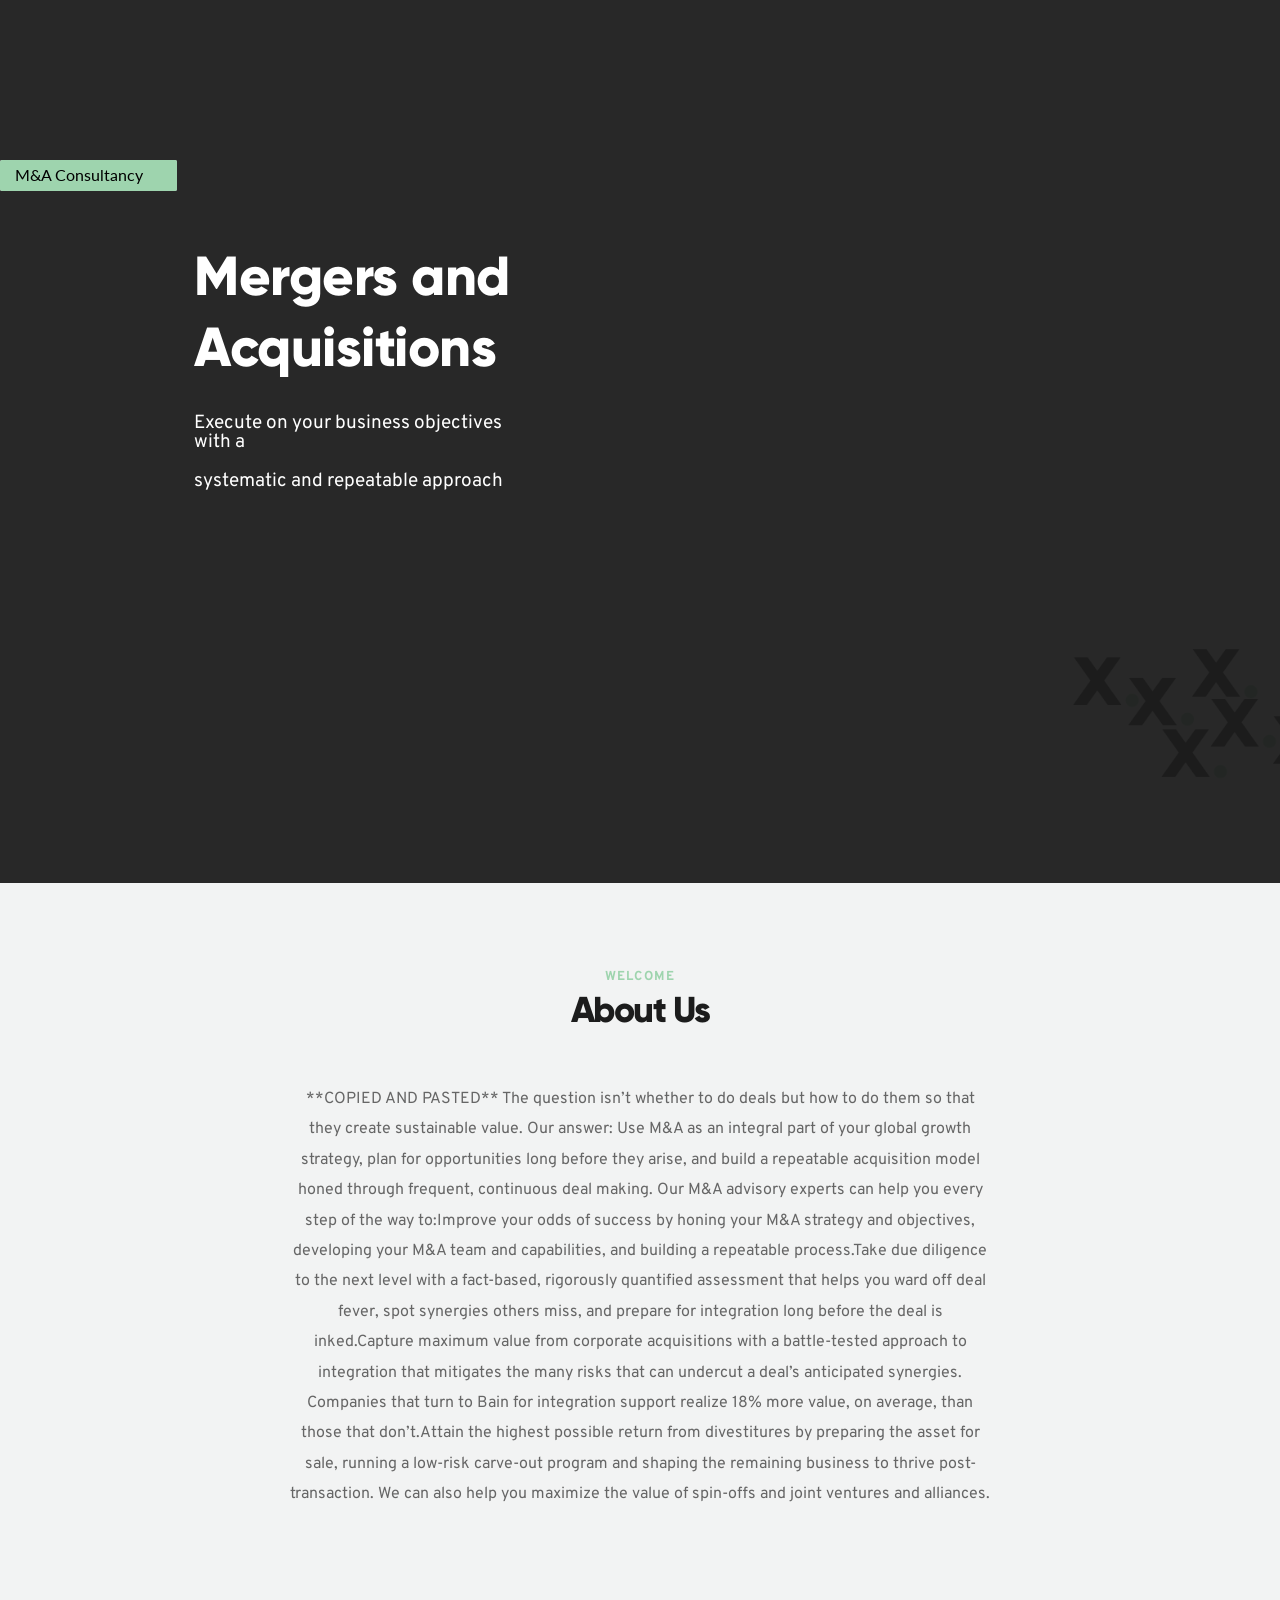
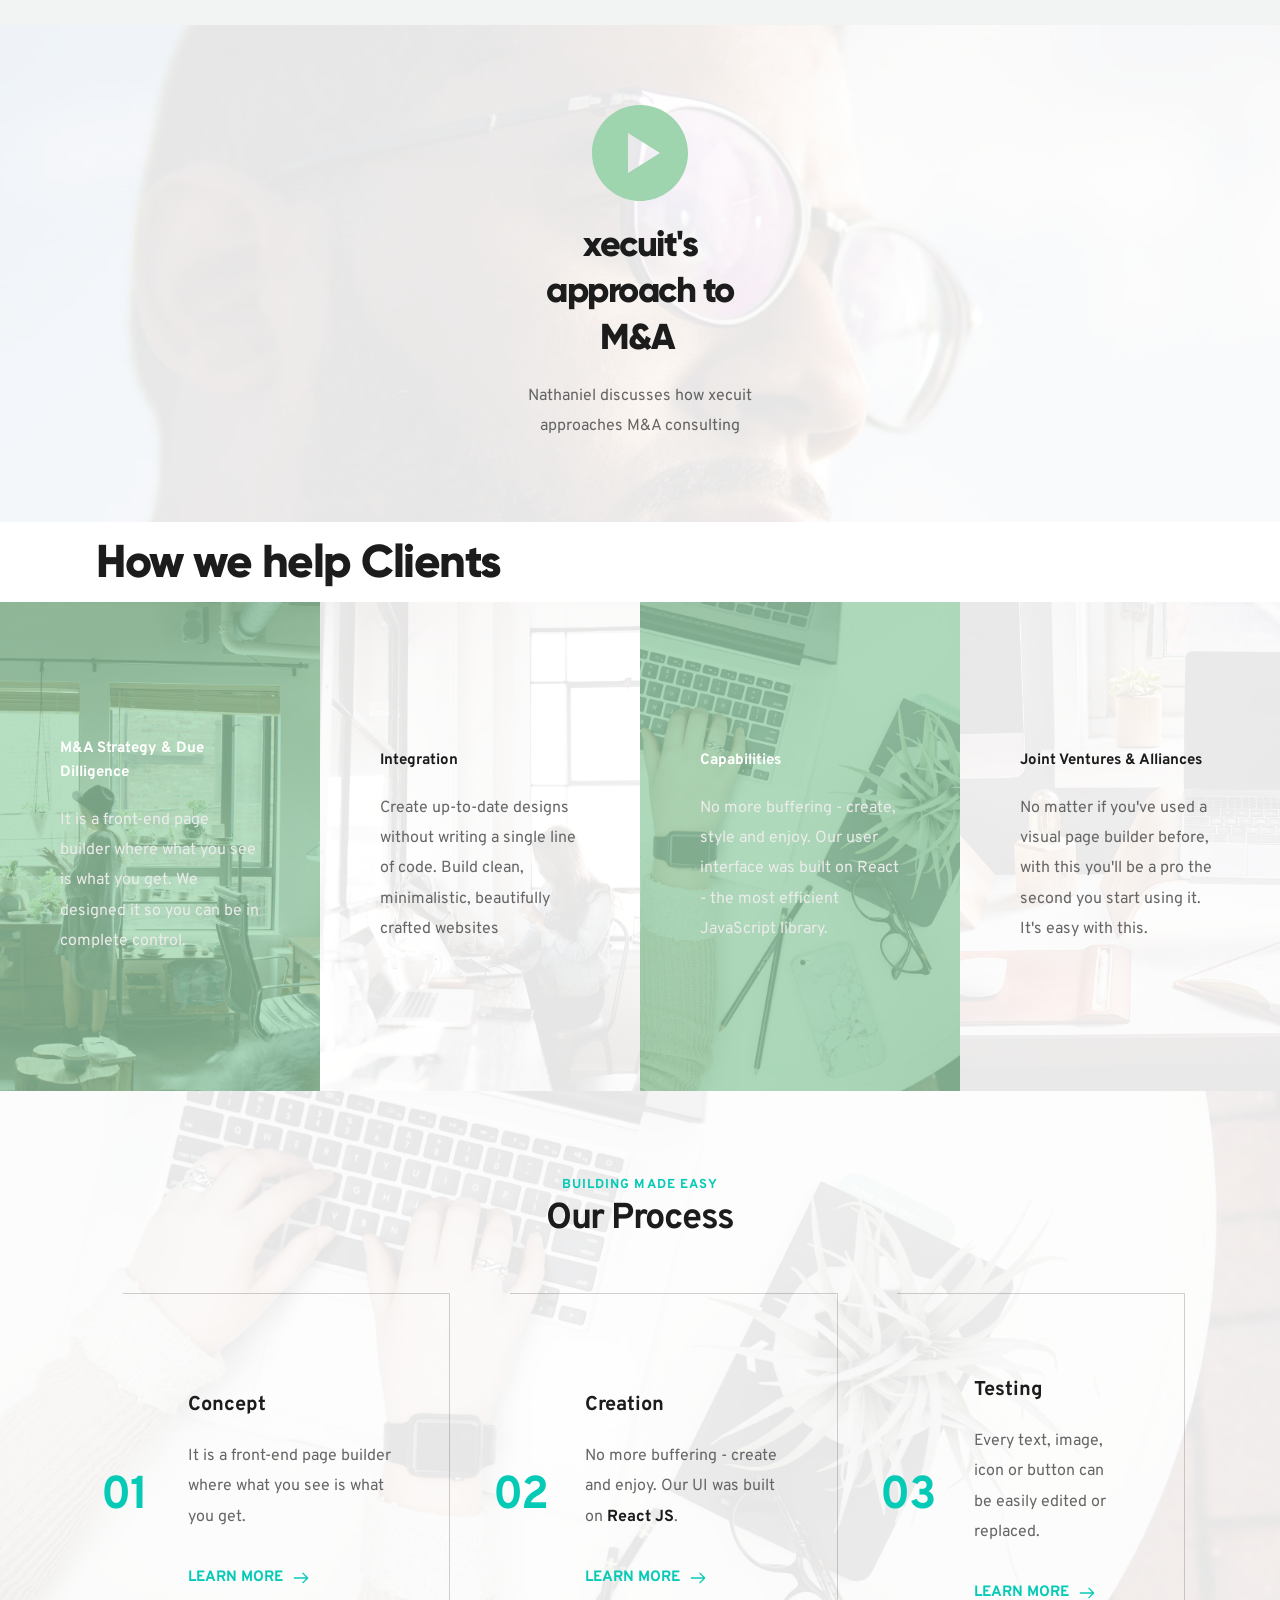
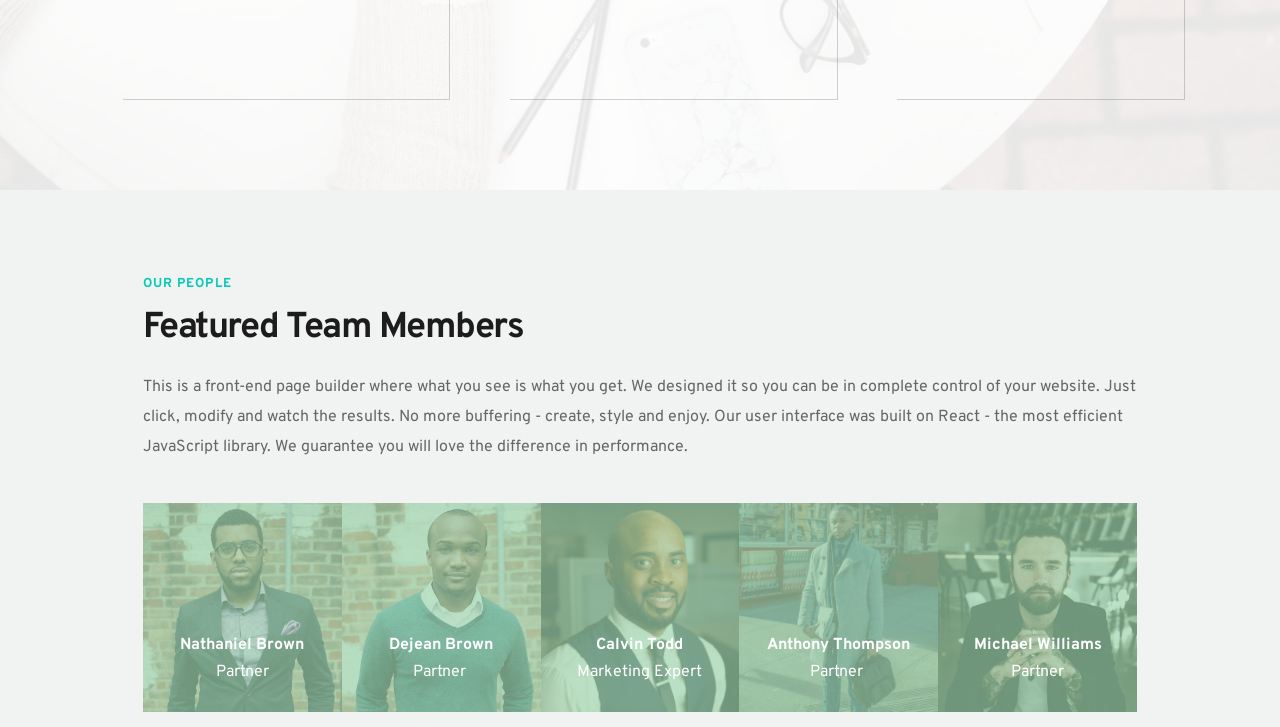
==== commit efaf995f: "Xecuit" ====
--- a/advisory.html
+++ b/advisory.html
@@ -1,653 +1,653 @@
 <!DOCTYPE html><html lang=""><head><meta charset="utf-8" /><meta property="og:site_name" content="Xecuit" /><meta property="og:title" content="M&amp;A Advisory" /><meta name="twitter:title" content="M&amp;A Advisory" /><meta property="og:description" content="" /><meta name="twitter:description" content="" /><meta property="og:type" content="article" /><meta property="og:url" content="https://brizy-project-4639977-9dyhcl3fz.vercel.app/advisory" /><meta content="summary_large_image" name="twitter:card" /><title>M&amp;A Advisory | Xecuit</title><meta name="description" content="Through strategic acquisitions, we build interconnected ecosystems around platform businesses, fostering synergies and innovation to create a sustainable and transformative impact." /><link rel="canonical" href="https://brizy-project-4639977-9dyhcl3fz.vercel.app/advisory" /><link rel="icon" href="https://cloud-1de12d.b-cdn.net/media/iW=32&iH=any/f8d17831a964112b183f51982bfb968f.png" sizes="32x32"/><link rel="icon" href="https://cloud-1de12d.b-cdn.net/media/iW=192&iH=any/f8d17831a964112b183f51982bfb968f.png" sizes="192x192"/><link rel="apple-touch-icon-precomposed" href="https://cloud-1de12d.b-cdn.net/media/iW=180&iH=any/f8d17831a964112b183f51982bfb968f.png"/><meta content="width=device-width,initial-scale=1" name="viewport" /><link class="brz-link brz-link-preview" href="assets/d52cf5be957ba78be421aa8a36beec85.css" rel="stylesheet"><link class="brz-link brz-link-preview-pro" href="assets/45a0eafa711e5f8433709ee1ec7a1960.css" rel="stylesheet"><style class="brz-style">.brz .css-2fuxkn, .brz [data-css-2fuxkn] {color: rgba(158,212,174,1);border-color: rgba(5,202,182,0);background-color: rgba(245,212,209,0);background-image: none;border-width: 0;border-style: solid;width: 96px;height: 96px;font-size: 96px;padding: 0px;border-radius: 87px;stroke-width: 0;transition: all .5s ease-in-out;transition-property: background,border-radius,color,border-color,box-shadow;-webkit-transition: all .5s ease-in-out;-moz-transition: all .5s ease-in-out;-webkit-transition-property: background,border-radius,color,border-color,box-shadow;-moz-transition-property: background,border-radius,color,border-color,box-shadow;}
 @media (min-width: 991px) {.brz .css-2fuxkn:hover, .brz [data-css-2fuxkn]:hover {color: rgba(255,255,255,1);border-color: rgba(255,255,255,1);background-color: rgba(245,212,209,0);background-image: none;}}
 @media (max-width: 991px) {.brz .css-2fuxkn, .brz [data-css-2fuxkn] {width: 96px;height: 96px;font-size: 96px;padding: 0px;border-radius: 0px;stroke-width: 0;}}
-@media (max-width: 767px) {.brz .css-2fuxkn, .brz [data-css-2fuxkn] {width: 96px;height: 96px;font-size: 96px;padding: 0px;border-radius: 0px;stroke-width: 0;}}</style><style class="brz-style">.brz .brz-css-harun {z-index: auto;margin: 0;}
-.brz .brz-css-harun .brz-section__content {min-height: auto;display: flex;}
-.brz .brz-css-harun .brz-container {justify-content: center;}
-.brz .brz-css-harun > .slick-slider > .brz-slick-slider__dots {color: rgba(0,0,0,1);}
-.brz .brz-css-harun > .slick-slider > .brz-slick-slider__arrow {color: rgba(0,0,0,.7);}
-@media (min-width:991px) {.brz .brz-css-harun {display: block;}}
-@media (min-width:991px) {.brz .brz-css-harun > .slick-slider > .brz-slick-slider__arrow:hover {color: rgba(0,0,0,1);}}
-@media (max-width:991px) and (min-width:768px) {.brz .brz-css-harun {z-index: auto;margin: 0;}
-	.brz .brz-css-harun .brz-section__content {min-height: auto;display: flex;}
-	.brz .brz-css-harun .brz-container {justify-content: center;}
-	.brz .brz-css-harun > .slick-slider > .brz-slick-slider__dots {color: rgba(0,0,0,1);}
-	.brz .brz-css-harun > .slick-slider > .brz-slick-slider__arrow {color: rgba(0,0,0,.7);}}
-@media (max-width:991px) and (min-width:768px) {.brz .brz-css-harun {display: block;}}
-@media (max-width:767px) {.brz .brz-css-harun {z-index: auto;margin: 0;}
-	.brz .brz-css-harun .brz-section__content {min-height: auto;display: flex;}
-	.brz .brz-css-harun .brz-container {justify-content: center;}
-	.brz .brz-css-harun > .slick-slider > .brz-slick-slider__dots {color: rgba(0,0,0,1);}
-	.brz .brz-css-harun > .slick-slider > .brz-slick-slider__arrow {color: rgba(0,0,0,.7);}}
-@media (max-width:767px) {.brz .brz-css-harun {display: block;}}
-.brz .brz-css-dfphu {padding: 75px 0px 75px 0px;}
-.brz .brz-css-dfphu > .brz-bg {border: 0px solid rgba(102,115,141,0);border-radius: 0;}
-.brz .brz-css-dfphu > .brz-bg > .brz-bg-image {background-image: none;display: block;}
-.brz .brz-css-dfphu > .brz-bg > .brz-bg-image:after {content: "";background-image: none;}
-.brz .brz-css-dfphu > .brz-bg > .brz-bg-color {background-color: rgba(0,0,0,0);background-image: none;}
-.brz .brz-css-dfphu > .brz-bg > .brz-bg-map {display: none;}
-.brz .brz-css-dfphu > .brz-bg > .brz-bg-video {display: none;}
-.brz .brz-css-dfphu > .brz-bg > .brz-bg-shape__top {background-image: none;background-size: 100% 100px;height: 100px;transform: rotateX(0deg) rotateY(0deg);z-index: auto;}
-.brz .brz-css-dfphu > .brz-bg > .brz-bg-shape__bottom {background-image: none;background-size: 100% 100px;height: 100px;transform: rotateX(-180deg) rotateY(-180deg);z-index: auto;}
-@media (min-width:991px) {.brz .brz-css-dfphu > .brz-bg > .brz-bg-image {background-attachment: scroll;}}
-@media (max-width:991px) and (min-width:768px) {.brz .brz-css-dfphu {padding: 50px 15px 50px 15px;}
-	.brz .brz-css-dfphu > .brz-bg {border: 0px solid rgba(102,115,141,0);border-radius: 0;}
-	.brz .brz-css-dfphu > .brz-bg > .brz-bg-image {background-image: none;display: block;}
-	.brz .brz-css-dfphu > .brz-bg > .brz-bg-image:after {content: "";background-image: none;}
-	.brz .brz-css-dfphu > .brz-bg > .brz-bg-color {background-color: rgba(0,0,0,0);background-image: none;}
-	.brz .brz-css-dfphu > .brz-bg > .brz-bg-map {display: none;}
-	.brz .brz-css-dfphu > .brz-bg > .brz-bg-video {display: none;}
-	.brz .brz-css-dfphu > .brz-bg > .brz-bg-shape__top {background-image: none;background-size: 100% 100px;height: 100px;transform: rotateX(0deg) rotateY(0deg);z-index: auto;}
-	.brz .brz-css-dfphu > .brz-bg > .brz-bg-shape__bottom {background-image: none;background-size: 100% 100px;height: 100px;transform: rotateX(-180deg) rotateY(-180deg);z-index: auto;}}
-@media (max-width:767px) {.brz .brz-css-dfphu {padding: 25px 15px 25px 15px;}
-	.brz .brz-css-dfphu > .brz-bg {border: 0px solid rgba(102,115,141,0);border-radius: 0;}
-	.brz .brz-css-dfphu > .brz-bg > .brz-bg-image {background-image: none;display: block;}
-	.brz .brz-css-dfphu > .brz-bg > .brz-bg-image:after {content: "";background-image: none;}
-	.brz .brz-css-dfphu > .brz-bg > .brz-bg-color {background-color: rgba(0,0,0,0);background-image: none;}
-	.brz .brz-css-dfphu > .brz-bg > .brz-bg-map {display: none;}
-	.brz .brz-css-dfphu > .brz-bg > .brz-bg-video {display: none;}
-	.brz .brz-css-dfphu > .brz-bg > .brz-bg-shape__top {background-image: none;background-size: 100% 100px;height: 100px;transform: rotateX(0deg) rotateY(0deg);z-index: auto;}
-	.brz .brz-css-dfphu > .brz-bg > .brz-bg-shape__bottom {background-image: none;background-size: 100% 100px;height: 100px;transform: rotateX(-180deg) rotateY(-180deg);z-index: auto;}}
-.brz .brz-css-xhfbt {border: 0px solid transparent;}
-@media (min-width:991px) {.brz .brz-css-xhfbt {max-width: calc(1 * var(--brz-section-container-max-width,1170px));}}
-@media (max-width:991px) and (min-width:768px) {.brz .brz-css-xhfbt {border: 0px solid transparent;}}
-@media (max-width:991px) and (min-width:768px) {.brz .brz-css-xhfbt {max-width: 100%;}}
-@media (max-width:767px) {.brz .brz-css-xhfbt {border: 0px solid transparent;}}
-@media (max-width:767px) {.brz .brz-css-xhfbt {max-width: 100%;}}
-.brz .brz-css-ocyes {padding: 0;margin: 10px 0px 10px 0px;justify-content: center;position: relative;}
-@media (min-width:991px) {.brz .brz-css-ocyes {display: flex;z-index: auto;position: relative;}}
-@media (max-width:991px) and (min-width:768px) {.brz .brz-css-ocyes {padding: 0;margin: 10px 0px 10px 0px;justify-content: center;position: relative;}}
-@media (max-width:991px) and (min-width:768px) {.brz .brz-css-ocyes {display: flex;z-index: auto;position: relative;}}
-@media (max-width:767px) {.brz .brz-css-ocyes {padding: 0;margin: 10px 0px 10px 0px;justify-content: center;position: relative;}}
-@media (max-width:767px) {.brz .brz-css-ocyes {display: flex;z-index: auto;position: relative;}}
-.brz .brz-css-aamuh {width: 100%;}
-.brz .brz-css-aamuh.brz-progress-bar-style1 {background-color: rgba(204,204,204,1);border-radius: 2px;}
-.brz .brz-css-aamuh.brz-progress-bar-style1::after {border-radius: 2px;}
-.brz .brz-css-aamuh.brz-progress-bar-style2 .brz-progress-bar-overlay {background-color: rgba(204,204,204,1);border-radius: 2px;}
-.brz .brz-css-aamuh.brz-progress-bar-style2 .brz-progress-bar-overlay::after {border-radius: 2px;}
-.brz .brz-css-aamuh .brz-progress-bar__wrapper {background-color: rgba(5,202,182,1);border-radius: 2px;}
-.brz .brz-css-aamuh.brz-progress-bar-style2 .brz-progress-bar__percent {background-color: rgba(5,202,182,1);border-radius: 2px;}
-.brz .brz-css-aamuh .brz-progress-bar__text {color: rgba(241,241,241,1);font-family: Lato,sans-serif;font-size: 16px;line-height: 1.3;font-weight: 400;letter-spacing: 0px;}
-.brz .brz-css-aamuh .brz-progress-bar__percent {color: rgba(241,241,241,1);font-family: Lato,sans-serif;font-size: 16px;line-height: 1.3;font-weight: 400;letter-spacing: 0px;}
-@media (min-width:991px) {.brz .brz-css-aamuh {transition-duration: .5s;transition-property: color,box-shadow,background,border;}
-	.brz .brz-css-aamuh .brz-progress-bar__wrapper {transition-duration: .5s;transition-property: color,box-shadow,background,border;}
-	.brz .brz-css-aamuh.brz-progress-bar-style2 .brz-progress-bar__percent {transition-duration: .5s;transition-property: color,box-shadow,background,border;}}
-@media (max-width:991px) and (min-width:768px) {.brz .brz-css-aamuh {width: 100%;}
-	.brz .brz-css-aamuh.brz-progress-bar-style1 {background-color: rgba(204,204,204,1);border-radius: 2px;}
-	.brz .brz-css-aamuh.brz-progress-bar-style1::after {border-radius: 2px;}
-	.brz .brz-css-aamuh.brz-progress-bar-style2 .brz-progress-bar-overlay {background-color: rgba(204,204,204,1);border-radius: 2px;}
-	.brz .brz-css-aamuh.brz-progress-bar-style2 .brz-progress-bar-overlay::after {border-radius: 2px;}
-	.brz .brz-css-aamuh .brz-progress-bar__wrapper {background-color: rgba(5,202,182,1);border-radius: 2px;}
-	.brz .brz-css-aamuh.brz-progress-bar-style2 .brz-progress-bar__percent {background-color: rgba(5,202,182,1);border-radius: 2px;}
-	.brz .brz-css-aamuh .brz-progress-bar__text {color: rgba(241,241,241,1);font-family: Lato,sans-serif;font-size: 16px;line-height: 1.3;font-weight: 400;letter-spacing: 0px;}
-	.brz .brz-css-aamuh .brz-progress-bar__percent {color: rgba(241,241,241,1);font-family: Lato,sans-serif;font-size: 14px;line-height: 1.3;font-weight: 400;letter-spacing: 0px;}}
-@media (max-width:991px) and (min-width:768px) {.brz .brz-css-aamuh {transition-duration: .5s;transition-property: color,box-shadow,background,border;}
-	.brz .brz-css-aamuh .brz-progress-bar__wrapper {transition-duration: .5s;transition-property: color,box-shadow,background,border;}
-	.brz .brz-css-aamuh.brz-progress-bar-style2 .brz-progress-bar__percent {transition-duration: .5s;transition-property: color,box-shadow,background,border;}}
-@media (max-width:767px) {.brz .brz-css-aamuh {width: 100%;}
-	.brz .brz-css-aamuh.brz-progress-bar-style1 {background-color: rgba(204,204,204,1);border-radius: 2px;}
-	.brz .brz-css-aamuh.brz-progress-bar-style1::after {border-radius: 2px;}
-	.brz .brz-css-aamuh.brz-progress-bar-style2 .brz-progress-bar-overlay {background-color: rgba(204,204,204,1);border-radius: 2px;}
-	.brz .brz-css-aamuh.brz-progress-bar-style2 .brz-progress-bar-overlay::after {border-radius: 2px;}
-	.brz .brz-css-aamuh .brz-progress-bar__wrapper {background-color: rgba(5,202,182,1);border-radius: 2px;}
-	.brz .brz-css-aamuh.brz-progress-bar-style2 .brz-progress-bar__percent {background-color: rgba(5,202,182,1);border-radius: 2px;}
-	.brz .brz-css-aamuh .brz-progress-bar__text {color: rgba(241,241,241,1);font-family: Lato,sans-serif;font-size: 16px;line-height: 1.1;font-weight: 400;letter-spacing: 0px;}
-	.brz .brz-css-aamuh .brz-progress-bar__percent {color: rgba(241,241,241,1);font-family: Lato,sans-serif;font-size: 13px;line-height: 1.3;font-weight: 400;letter-spacing: 0px;}}
-@media (max-width:767px) {.brz .brz-css-aamuh {transition-duration: .5s;transition-property: color,box-shadow,background,border;}
-	.brz .brz-css-aamuh .brz-progress-bar__wrapper {transition-duration: .5s;transition-property: color,box-shadow,background,border;}
-	.brz .brz-css-aamuh.brz-progress-bar-style2 .brz-progress-bar__percent {transition-duration: .5s;transition-property: color,box-shadow,background,border;}}
-.brz .brz-css-aywiz {max-width: 80%;padding: 5px 15px;}
-@media (max-width:991px) and (min-width:768px) {.brz .brz-css-aywiz {max-width: 80%;padding: 5px 15px;}}
-@media (max-width:767px) {.brz .brz-css-aywiz {max-width: 80%;padding: 5px 15px;}}
-.brz .brz-css-zfghb {margin: 0;z-index: auto;align-items: flex-start;}
-.brz .brz-css-zfghb > .brz-bg {border: 0px solid rgba(102,115,141,0);border-radius: 0;max-width: 100%;}
-.brz .brz-css-zfghb > .brz-bg > .brz-bg-image {background-image: none;display: block;}
-.brz .brz-css-zfghb > .brz-bg > .brz-bg-image:after {content: "";background-image: none;}
-.brz .brz-css-zfghb > .brz-bg > .brz-bg-color {background-color: rgba(0,0,0,0);background-image: none;}
-.brz .brz-css-zfghb > .brz-bg > .brz-bg-map {display: none;}
-.brz .brz-css-zfghb > .brz-bg > .brz-bg-video {display: none;}
-.brz .brz-css-zfghb > .brz-row {border: 0px solid transparent;}
-@media (min-width:991px) {.brz .brz-css-zfghb {min-height: auto;display: flex;}
-	.brz .brz-css-zfghb > .brz-bg {transition-duration: .5s;transition-property: filter,box-shadow,background,border-radius,border-color;}
-	.brz .brz-css-zfghb > .brz-bg > .brz-bg-image {transition-duration: .5s;transition-property: filter,box-shadow,background,border-radius,border-color;}
-	.brz .brz-css-zfghb > .brz-bg > .brz-bg-color {transition-duration: .5s;transition-property: filter,box-shadow,background,border-radius,border-color;}
-	.brz .brz-css-zfghb > .brz-bg > .brz-bg-video {transition-duration: .5s;transition-property: filter,box-shadow,background,border-radius,border-color;}
-	.brz .brz-css-zfghb > .brz-row {transition-duration: .5s;transition-property: filter,box-shadow,background,border-radius,border-color;}}
-@media (max-width:991px) and (min-width:768px) {.brz .brz-css-zfghb {margin: 0;z-index: auto;align-items: flex-start;}
-	.brz .brz-css-zfghb > .brz-bg {border: 0px solid rgba(102,115,141,0);border-radius: 0;max-width: 100%;}
-	.brz .brz-css-zfghb > .brz-bg > .brz-bg-image {background-image: none;display: block;}
-	.brz .brz-css-zfghb > .brz-bg > .brz-bg-image:after {content: "";background-image: none;}
-	.brz .brz-css-zfghb > .brz-bg > .brz-bg-color {background-color: rgba(0,0,0,0);background-image: none;}
-	.brz .brz-css-zfghb > .brz-bg > .brz-bg-map {display: none;}
-	.brz .brz-css-zfghb > .brz-bg > .brz-bg-video {display: none;}
-	.brz .brz-css-zfghb > .brz-row {border: 0px solid transparent;}}
-@media (max-width:991px) and (min-width:768px) {.brz .brz-css-zfghb {min-height: auto;display: flex;}
-	.brz .brz-css-zfghb > .brz-bg {transition-duration: .5s;transition-property: filter,box-shadow,background,border-radius,border-color;}
-	.brz .brz-css-zfghb > .brz-bg > .brz-bg-image {transition-duration: .5s;transition-property: filter,box-shadow,background,border-radius,border-color;}
-	.brz .brz-css-zfghb > .brz-bg > .brz-bg-color {transition-duration: .5s;transition-property: filter,box-shadow,background,border-radius,border-color;}
-	.brz .brz-css-zfghb > .brz-bg > .brz-bg-video {transition-duration: .5s;transition-property: filter,box-shadow,background,border-radius,border-color;}
-	.brz .brz-css-zfghb > .brz-row {flex-direction: row;flex-wrap: wrap;justify-content: flex-start;transition-duration: .5s;transition-property: filter,box-shadow,background,border-radius,border-color;}}
-@media (max-width:767px) {.brz .brz-css-zfghb {margin: 0;z-index: auto;align-items: flex-start;}
-	.brz .brz-css-zfghb > .brz-bg {border: 0px solid rgba(102,115,141,0);border-radius: 0;max-width: 100%;}
-	.brz .brz-css-zfghb > .brz-bg > .brz-bg-image {background-image: none;display: block;}
-	.brz .brz-css-zfghb > .brz-bg > .brz-bg-image:after {content: "";background-image: none;}
-	.brz .brz-css-zfghb > .brz-bg > .brz-bg-color {background-color: rgba(0,0,0,0);background-image: none;}
-	.brz .brz-css-zfghb > .brz-bg > .brz-bg-map {display: none;}
-	.brz .brz-css-zfghb > .brz-bg > .brz-bg-video {display: none;}
-	.brz .brz-css-zfghb > .brz-row {border: 0px solid transparent;}}
-@media (max-width:767px) {.brz .brz-css-zfghb {min-height: auto;display: flex;}
-	.brz .brz-css-zfghb > .brz-bg {transition-duration: .5s;transition-property: filter,box-shadow,background,border-radius,border-color;}
-	.brz .brz-css-zfghb > .brz-bg > .brz-bg-image {transition-duration: .5s;transition-property: filter,box-shadow,background,border-radius,border-color;}
-	.brz .brz-css-zfghb > .brz-bg > .brz-bg-color {transition-duration: .5s;transition-property: filter,box-shadow,background,border-radius,border-color;}
-	.brz .brz-css-zfghb > .brz-bg > .brz-bg-video {transition-duration: .5s;transition-property: filter,box-shadow,background,border-radius,border-color;}
-	.brz .brz-css-zfghb > .brz-row {flex-direction: row;flex-wrap: wrap;justify-content: flex-start;transition-duration: .5s;transition-property: filter,box-shadow,background,border-radius,border-color;}}
-.brz .brz-css-fjnfo {padding: 10px;max-width: 100%;}
-@media (max-width:991px) and (min-width:768px) {.brz .brz-css-fjnfo {padding: 0;max-width: 100%;}}
-@media (max-width:767px) {.brz .brz-css-fjnfo {padding: 0;max-width: 100%;}}
-.brz .brz-css-gcxpp {z-index: auto;flex: 1 1 50%;max-width: 50%;justify-content: flex-start;}
-.brz .brz-css-gcxpp > .brz-bg {border: 0px solid rgba(102,115,141,0);border-radius: 0;margin: 0;}
-.brz .brz-css-gcxpp > .brz-bg > .brz-bg-image {background-image: none;}
-.brz .brz-css-gcxpp > .brz-bg > .brz-bg-image:after {content: "";background-image: none;}
-.brz .brz-css-gcxpp > .brz-bg > .brz-bg-color {background-color: rgba(0,0,0,0);background-image: none;}
-@media (min-width:991px) {.brz .brz-css-gcxpp > .brz-bg {transition-duration: .5s;transition-property: filter,box-shadow,background,border-radius,border-color;}
-	.brz .brz-css-gcxpp > .brz-bg > .brz-bg-image {transition-duration: .5s;transition-property: filter,box-shadow,background,border-radius,border-color;}
-	.brz .brz-css-gcxpp > .brz-bg > .brz-bg-color {transition-duration: .5s;transition-property: filter,box-shadow,background,border-radius,border-color;}}
-@media (max-width:991px) and (min-width:768px) {.brz .brz-css-gcxpp {z-index: auto;flex: 1 1 50%;max-width: 50%;justify-content: flex-start;}
-	.brz .brz-css-gcxpp > .brz-bg {border: 0px solid rgba(102,115,141,0);border-radius: 0;margin: 0;}
-	.brz .brz-css-gcxpp > .brz-bg > .brz-bg-image {background-image: none;}
-	.brz .brz-css-gcxpp > .brz-bg > .brz-bg-image:after {content: "";background-image: none;}
-	.brz .brz-css-gcxpp > .brz-bg > .brz-bg-color {background-color: rgba(0,0,0,0);background-image: none;}}
-@media (max-width:991px) and (min-width:768px) {.brz .brz-css-gcxpp > .brz-bg {transition-duration: .5s;transition-property: filter,box-shadow,background,border-radius,border-color;}
-	.brz .brz-css-gcxpp > .brz-bg > .brz-bg-image {transition-duration: .5s;transition-property: filter,box-shadow,background,border-radius,border-color;}
-	.brz .brz-css-gcxpp > .brz-bg > .brz-bg-color {transition-duration: .5s;transition-property: filter,box-shadow,background,border-radius,border-color;}}
-@media (max-width:767px) {.brz .brz-css-gcxpp {z-index: auto;flex: 1 1 100%;max-width: 100%;justify-content: flex-start;}
-	.brz .brz-css-gcxpp > .brz-bg {border: 0px solid rgba(102,115,141,0);border-radius: 0;margin: 10px 0px 10px 0px;}
-	.brz .brz-css-gcxpp > .brz-bg > .brz-bg-image {background-image: none;}
-	.brz .brz-css-gcxpp > .brz-bg > .brz-bg-image:after {content: "";background-image: none;}
-	.brz .brz-css-gcxpp > .brz-bg > .brz-bg-color {background-color: rgba(0,0,0,0);background-image: none;}}
-@media (max-width:767px) {.brz .brz-css-gcxpp > .brz-bg {transition-duration: .5s;transition-property: filter,box-shadow,background,border-radius,border-color;}
-	.brz .brz-css-gcxpp > .brz-bg > .brz-bg-image {transition-duration: .5s;transition-property: filter,box-shadow,background,border-radius,border-color;}
-	.brz .brz-css-gcxpp > .brz-bg > .brz-bg-color {transition-duration: .5s;transition-property: filter,box-shadow,background,border-radius,border-color;}}
-.brz .brz-css-hvnod {z-index: auto;margin: 0;border: 0px solid transparent;padding: 5px 15px 5px 15px;}
-@media (min-width:991px) {.brz .brz-css-hvnod {display: flex;transition-duration: .5s;transition-property: filter,box-shadow,background,border-radius,border-color;}}
-@media (max-width:991px) and (min-width:768px) {.brz .brz-css-hvnod {z-index: auto;margin: 0;border: 0px solid transparent;padding: 5px 15px 5px 15px;}}
-@media (max-width:991px) and (min-width:768px) {.brz .brz-css-hvnod {display: flex;transition-duration: .5s;transition-property: filter,box-shadow,background,border-radius,border-color;}}
-@media (max-width:767px) {.brz .brz-css-hvnod {z-index: auto;margin: 10px 0px 10px 0px;border: 0px solid transparent;padding: 0;}}
-@media (max-width:767px) {.brz .brz-css-hvnod {display: flex;transition-duration: .5s;transition-property: filter,box-shadow,background,border-radius,border-color;}}
-.brz .brz-css-hvguk {width: 100%;}
-@media (max-width:991px) and (min-width:768px) {.brz .brz-css-hvguk {width: 100%;}}
-@media (max-width:767px) {.brz .brz-css-hvguk {width: 100%;}}
-.brz .brz-css-gudbn {height: 50px;}
-@media (max-width:991px) and (min-width:768px) {.brz .brz-css-gudbn {height: 50px;}}
-@media (max-width:767px) {.brz .brz-css-gudbn {height: 50px;}}
-.brz .brz-css-ffjbh {z-index: auto;position: relative;margin: 10px 0px 10px 0px;}
-@media (min-width:991px) {.brz .brz-css-ffjbh {display: flex;position: relative;}}
-@media (max-width:991px) and (min-width:768px) {.brz .brz-css-ffjbh {z-index: auto;position: relative;margin: 10px 0px 10px 0px;}}
-@media (max-width:991px) and (min-width:768px) {.brz .brz-css-ffjbh {display: flex;position: relative;}}
-@media (max-width:767px) {.brz .brz-css-ffjbh {z-index: auto;position: relative;margin: 10px 0px 10px 0px;}}
-@media (max-width:767px) {.brz .brz-css-ffjbh {display: flex;position: relative;}}
-.brz .brz-css-rvsrg {justify-content: center;padding: 0;margin: 0px -5px -20px -5px;}
-@media (max-width:991px) and (min-width:768px) {.brz .brz-css-rvsrg {justify-content: center;padding: 0;margin: 0px -5px -20px -5px;}}
-@media (max-width:767px) {.brz .brz-css-rvsrg {justify-content: center;padding: 0;margin: 0px -5px -20px -5px;}}
-.brz .brz-css-rgpin {padding: 0px 5px 20px 5px;}
-@media (max-width:991px) and (min-width:768px) {.brz .brz-css-rgpin {padding: 0px 5px 20px 5px;}}
-@media (max-width:767px) {.brz .brz-css-rgpin {padding: 0px 5px 20px 5px;}}
-.brz .brz-css-wxpkt {font-size: 16px;margin-left: 10px;margin-right: 0;stroke-width: 0;}
-@media (max-width:991px) and (min-width:768px) {.brz .brz-css-wxpkt {font-size: 16px;margin-left: 10px;margin-right: 0;stroke-width: 0;}}
-@media (max-width:767px) {.brz .brz-css-wxpkt {font-size: 16px;margin-left: 10px;margin-right: 0;stroke-width: 0;}}
-.brz .brz-css-exycg.brz-btn {display: flex;align-items: center;justify-content: center;font-family: Overpass,sans-serif;font-weight: 700;font-size: 15px;line-height: 1.6;letter-spacing: 0px;color: rgba(255,255,255,1);border: 2px solid rgba(5,202,182,0);border-radius: 2px;background-color: rgba(5,202,182,1);background-image: none;padding: 14px 42px 14px 42px;flex-flow: row-reverse nowrap;}
-.brz .brz-css-exycg.brz-btn.brz-btn-submit {color: rgba(255,255,255,1);background-color: rgba(5,202,182,1);}
-.brz .brz-css-exycg .brz-btn--story-container {border: 2px solid rgba(5,202,182,0);flex-flow: row-reverse nowrap;border-radius: 2px;}
-@media (min-width:991px) {.brz .brz-css-exycg.brz-btn {transition-duration: .5s;transition-property: color,box-shadow,background,border-color;}}
-@media (min-width:991px) {.brz .brz-css-exycg.brz-btn:hover {background-color: rgba(5,202,182,.8);}
-	.brz .brz-css-exycg.brz-btn.brz-btn-submit:hover {background-color: rgba(5,202,182,.8);}}
-@media (max-width:991px) and (min-width:768px) {.brz .brz-css-exycg.brz-btn {display: flex;align-items: center;justify-content: center;font-family: Overpass,sans-serif;font-weight: 700;font-size: 17px;line-height: 1.6;letter-spacing: 0px;color: rgba(255,255,255,1);border: 2px solid rgba(5,202,182,0);border-radius: 2px;background-color: rgba(5,202,182,1);background-image: none;padding: 11px 26px 11px 26px;flex-flow: row-reverse nowrap;}
-	.brz .brz-css-exycg.brz-btn.brz-btn-submit {color: rgba(255,255,255,1);background-color: rgba(5,202,182,1);}
-	.brz .brz-css-exycg .brz-btn--story-container {border: 2px solid rgba(5,202,182,0);flex-flow: row-reverse nowrap;border-radius: 2px;}}
-@media (max-width:991px) and (min-width:768px) {.brz .brz-css-exycg.brz-btn {transition-duration: .5s;transition-property: color,box-shadow,background,border-color;}}
-@media (max-width:767px) {.brz .brz-css-exycg.brz-btn {display: flex;align-items: center;justify-content: center;font-family: Overpass,sans-serif;font-weight: 700;font-size: 15px;line-height: 1.6;letter-spacing: 0px;color: rgba(255,255,255,1);border: 2px solid rgba(5,202,182,0);border-radius: 2px;background-color: rgba(5,202,182,1);background-image: none;padding: 11px 26px 11px 26px;flex-flow: row-reverse nowrap;}
-	.brz .brz-css-exycg.brz-btn.brz-btn-submit {color: rgba(255,255,255,1);background-color: rgba(5,202,182,1);}
-	.brz .brz-css-exycg .brz-btn--story-container {border: 2px solid rgba(5,202,182,0);flex-flow: row-reverse nowrap;border-radius: 2px;}}
-@media (max-width:767px) {.brz .brz-css-exycg.brz-btn {transition-duration: .5s;transition-property: color,box-shadow,background,border-color;}}
-.brz .brz-css-brptw {margin: 0;}
-@media (max-width:991px) and (min-width:768px) {.brz .brz-css-brptw {margin: 0;}}
-@media (max-width:767px) {.brz .brz-css-brptw {margin: 0;}}
-.brz .brz-css-nyqus {padding: 0;}
-@media (max-width:991px) and (min-width:768px) {.brz .brz-css-nyqus {padding: 0;}}
-@media (max-width:767px) {.brz .brz-css-nyqus {padding: 0;}}
-.brz .brz-css-equkw {padding: 150px 0px 322px 0px;}
-.brz .brz-css-equkw > .brz-bg > .brz-bg-image {background-image: url("assets/img/529b95836bd18f2fa0f84ee342f8c895.png");background-position: 53% 55%;}
-.brz .brz-css-equkw > .brz-bg > .brz-bg-image:after {content: "";background-image: url("assets/img/529b95836bd18f2fa0f84ee342f8c895.png");}
-.brz .brz-css-equkw > .brz-bg > .brz-bg-color {background-color: rgba(28,28,28,.94);}
-@media (max-width:991px) and (min-width:768px) {.brz .brz-css-equkw {padding: 50px 15px 50px 15px;}
-	.brz .brz-css-equkw > .brz-bg > .brz-bg-image {background-image: url("assets/img/529b95836bd18f2fa0f84ee342f8c895.png");background-position: 53% 55%;}
-	.brz .brz-css-equkw > .brz-bg > .brz-bg-image:after {content: "";background-image: url("assets/img/529b95836bd18f2fa0f84ee342f8c895.png");}
-	.brz .brz-css-equkw > .brz-bg > .brz-bg-color {background-color: rgba(28,28,28,.94);}}
-@media (max-width:767px) {.brz .brz-css-equkw {padding: 25px 15px 25px 15px;}
-	.brz .brz-css-equkw > .brz-bg > .brz-bg-image {background-image: url("assets/img/529b95836bd18f2fa0f84ee342f8c895.png");background-position: 53% 55%;}
-	.brz .brz-css-equkw > .brz-bg > .brz-bg-image:after {content: "";background-image: url("assets/img/529b95836bd18f2fa0f84ee342f8c895.png");}
-	.brz .brz-css-equkw > .brz-bg > .brz-bg-color {background-color: rgba(28,28,28,.94);}}
-@media (min-width:991px) {.brz .brz-css-bdkks {max-width: 100%;}}
-@media (max-width:991px) and (min-width:768px) {.brz .brz-css-bdkks {max-width: 100%;}}
-@media (max-width:767px) {.brz .brz-css-bdkks {max-width: 100%;}}
-.brz .brz-css-dasgj {margin: 10px 100px 10px 0px;justify-content: flex-start;}
-@media (max-width:991px) and (min-width:768px) {.brz .brz-css-dasgj {margin: 10px 0px 10px 0px;justify-content: flex-start;}}
-@media (max-width:767px) {.brz .brz-css-dasgj {margin: 10px 0px 10px 0px;justify-content: flex-start;}}
-.brz .brz-css-skgrk {width: 15%;}
-.brz .brz-css-skgrk .brz-progress-bar__wrapper {background-color: rgba(158,212,174,1);}
-.brz .brz-css-skgrk.brz-progress-bar-style2 .brz-progress-bar__percent {background-color: rgba(158,212,174,1);}
-.brz .brz-css-skgrk .brz-progress-bar__text {color: rgba(0,0,0,1);}
-.brz .brz-css-skgrk .brz-progress-bar__percent {font-family: Montserrat,sans-serif;font-size: 14px;line-height: 1.2;}
-@media (max-width:991px) and (min-width:768px) {.brz .brz-css-skgrk {width: 40%;}
-	.brz .brz-css-skgrk .brz-progress-bar__wrapper {background-color: rgba(158,212,174,1);}
-	.brz .brz-css-skgrk.brz-progress-bar-style2 .brz-progress-bar__percent {background-color: rgba(158,212,174,1);}
-	.brz .brz-css-skgrk .brz-progress-bar__text {color: rgba(0,0,0,1);}
-	.brz .brz-css-skgrk .brz-progress-bar__percent {font-family: Montserrat,sans-serif;font-size: 14px;line-height: 1.3;}}
-@media (max-width:767px) {.brz .brz-css-skgrk {width: 65%;}
-	.brz .brz-css-skgrk .brz-progress-bar__wrapper {background-color: rgba(158,212,174,1);}
-	.brz .brz-css-skgrk.brz-progress-bar-style2 .brz-progress-bar__percent {background-color: rgba(158,212,174,1);}
-	.brz .brz-css-skgrk .brz-progress-bar__text {color: rgba(0,0,0,1);}
-	.brz .brz-css-skgrk .brz-progress-bar__percent {font-family: Montserrat,sans-serif;font-size: 13px;line-height: 1.3;}}
-.brz .brz-css-ycjwx {max-width: 100%;}
-@media (max-width:991px) and (min-width:768px) {.brz .brz-css-ycjwx {max-width: 100%;}}
-@media (max-width:767px) {.brz .brz-css-ycjwx {max-width: 100%;}}
-.brz .brz-css-swxde > .brz-bg {max-width: 92%;}
-@media (max-width:991px) and (min-width:768px) {.brz .brz-css-swxde > .brz-bg {max-width: 92%;}}
-@media (max-width:767px) {.brz .brz-css-swxde > .brz-bg {max-width: 92%;}}
-.brz .brz-css-cpdqg {max-width: 92%;}
-@media (max-width:991px) and (min-width:768px) {.brz .brz-css-cpdqg {max-width: 92%;}}
-@media (max-width:767px) {.brz .brz-css-cpdqg {max-width: 92%;}}
-.brz .brz-css-evjqx {justify-content: center;}
-@media (max-width:991px) and (min-width:768px) {.brz .brz-css-evjqx {justify-content: center;}}
-@media (max-width:767px) {.brz .brz-css-evjqx {justify-content: center;}}
-.brz .brz-css-hncas {padding: 20px 20% 30px 23%;}
-@media (max-width:991px) and (min-width:768px) {.brz .brz-css-hncas {padding: 5px 15px 5px 15px;}}
-@media (max-width:767px) {.brz .brz-css-hncas {padding: 0;}}
-.brz .brz-css-pizro {justify-content: center;}
-.brz .brz-css-pizro > .brz-bg {border: 0px solid rgba(255,255,255,0);border-radius: 0;margin: 0px 100px 0px 100px;}
-@media (max-width:991px) and (min-width:768px) {.brz .brz-css-pizro {justify-content: center;}
-	.brz .brz-css-pizro > .brz-bg {border: 2px solid rgba(28,28,28,.28);border-radius: 6px;margin: 0;}}
-@media (max-width:767px) {.brz .brz-css-pizro {justify-content: center;}
-	.brz .brz-css-pizro > .brz-bg {border: 0px solid rgba(255,255,255,0);border-radius: 0;margin: 10px 0px 10px 0px;}}
-.brz .brz-css-mbswd {margin: 0px 100px 0px 100px;border: 0px solid transparent;padding: 5px 15px 5px 15px;}
-@media (max-width:991px) and (min-width:768px) {.brz .brz-css-mbswd {margin: 0;border: 2px solid transparent;padding: 5px 0px 5px 0px;}}
-@media (max-width:767px) {.brz .brz-css-mbswd {margin: 10px 0px 10px 0px;border: 0px solid transparent;padding: 0;}}
-.brz .brz-css-btndh > .brz-bg > .brz-bg-image {background-image: none;}
-.brz .brz-css-btndh > .brz-bg > .brz-bg-color {background-color: rgba(241,242,242,.9);}
-@media (max-width:991px) and (min-width:768px) {.brz .brz-css-btndh > .brz-bg > .brz-bg-image {background-image: none;}
-	.brz .brz-css-btndh > .brz-bg > .brz-bg-color {background-color: rgba(241,242,242,.9);}}
-@media (max-width:767px) {.brz .brz-css-btndh > .brz-bg > .brz-bg-image {background-image: url("assets/img/c8c633df797b5c544b495d87388791e0.jpeg");background-position: 50% 50%;}
-	.brz .brz-css-btndh > .brz-bg > .brz-bg-color {background-color: rgba(255,255,255,.9);}}
-@media (min-width:991px) {.brz .brz-css-aedmi {max-width: calc(.6 * var(--brz-section-container-max-width,1170px));}}
-@media (max-width:991px) and (min-width:768px) {.brz .brz-css-aedmi {max-width: 60%;}}
-@media (max-width:767px) {.brz .brz-css-aedmi {max-width: 60%;}}
-.brz .brz-css-xjmyk {margin: 10px 0px 0px 0px;}
-@media (max-width:991px) and (min-width:768px) {.brz .brz-css-xjmyk {margin: 10px 0px 10px 0px;}}
-@media (max-width:767px) {.brz .brz-css-xjmyk {margin: 10px 0px 0px 0px;}}
-.brz .brz-css-eqqeq {margin: 0px 0px 10px 0px;}
-@media (max-width:991px) and (min-width:768px) {.brz .brz-css-eqqeq {margin: 10px 0px 10px 0px;}}
-@media (max-width:767px) {.brz .brz-css-eqqeq {margin: 0px 0px 10px 0px;}}
-.brz .brz-css-qcqgn {height: 30px;}
-@media (max-width:991px) and (min-width:768px) {.brz .brz-css-qcqgn {height: 30px;}}
-@media (max-width:767px) {.brz .brz-css-qcqgn {height: 15px;}}
-.brz .brz-css-xfggu {height: 30px;}
-@media (max-width:991px) and (min-width:768px) {.brz .brz-css-xfggu {height: 30px;}}
-@media (max-width:767px) {.brz .brz-css-xfggu {height: 15px;}}
-.brz .brz-css-sqgvu {padding: 65px 500px 65px 500px;}
-.brz .brz-css-sqgvu > .brz-bg > .brz-bg-image {background-image: url("assets/img/f0b8893d993af9c9a68180c18f591562.jpg");background-position: 58% 35%;}
-.brz .brz-css-sqgvu > .brz-bg > .brz-bg-image:after {content: "";background-image: url("assets/img/f0b8893d993af9c9a68180c18f591562.jpg");}
-.brz .brz-css-sqgvu > .brz-bg > .brz-bg-color {background-color: rgba(255,255,255,.9);}
-@media (max-width:991px) and (min-width:768px) {.brz .brz-css-sqgvu {padding: 50px 15px 50px 15px;}
-	.brz .brz-css-sqgvu > .brz-bg > .brz-bg-image {background-image: url("assets/img/f0b8893d993af9c9a68180c18f591562.jpg");background-position: 58% 35%;}
-	.brz .brz-css-sqgvu > .brz-bg > .brz-bg-image:after {content: "";background-image: url("assets/img/f0b8893d993af9c9a68180c18f591562.jpg");}
-	.brz .brz-css-sqgvu > .brz-bg > .brz-bg-color {background-color: rgba(255,255,255,.9);}}
-@media (max-width:767px) {.brz .brz-css-sqgvu {padding: 25px 15px 25px 15px;}
-	.brz .brz-css-sqgvu > .brz-bg > .brz-bg-image {background-image: url("assets/img/4c77254661a161a7812cd2ddabb6a954.jpeg");background-position: 58% 35%;}
-	.brz .brz-css-sqgvu > .brz-bg > .brz-bg-image:after {content: "";background-image: url("assets/img/f0b8893d993af9c9a68180c18f591562.jpg");}
-	.brz .brz-css-sqgvu > .brz-bg > .brz-bg-color {background-color: rgba(255,255,255,.9);}}
-@media (min-width:991px) {.brz .brz-css-cokzk {max-width: calc(.7 * var(--brz-section-container-max-width,1170px));}}
-@media (max-width:991px) and (min-width:768px) {.brz .brz-css-cokzk {max-width: 70%;}}
-@media (max-width:767px) {.brz .brz-css-cokzk {max-width: 70%;}}
-.brz .brz-css-dbytj {flex: 1 1 100%;max-width: 100%;justify-content: center;}
-@media (max-width:991px) and (min-width:768px) {.brz .brz-css-dbytj {flex: 1 1 100%;max-width: 100%;justify-content: center;}}
-@media (max-width:767px) {.brz .brz-css-dbytj {flex: 1 1 100%;max-width: 100%;justify-content: center;}}
-.brz .brz-css-dgkmo {padding: 0;}
-.brz .brz-css-dgkmo > .brz-bg > .brz-bg-color {background-color: rgba(255,255,255,.2);}
-@media (max-width:991px) and (min-width:768px) {.brz .brz-css-dgkmo {padding: 0;}
-	.brz .brz-css-dgkmo > .brz-bg > .brz-bg-color {background-color: rgba(255,255,255,.2);}}
-@media (max-width:767px) {.brz .brz-css-dgkmo {padding: 0px 15px 0px 15px;}
-	.brz .brz-css-dgkmo > .brz-bg > .brz-bg-color {background-color: rgba(255,255,255,.2);}}
-@media (min-width:991px) {.brz .brz-css-vwjgc {max-width: 100%;}}
-@media (max-width:991px) and (min-width:768px) {.brz .brz-css-vwjgc {max-width: 100%;}}
-@media (max-width:767px) {.brz .brz-css-vwjgc {max-width: 100%;}}
-.brz .brz-css-wvxld {flex: 1 1 25%;max-width: 25%;justify-content: center;}
-.brz .brz-css-wvxld > .brz-bg > .brz-bg-image {background-image: url("assets/img/ceccda53d76a9a9d893c87bc1f45afcd.jpeg");background-position: 50% 50%;}
-.brz .brz-css-wvxld > .brz-bg > .brz-bg-image:after {content: "";background-image: url("assets/img/ceccda53d76a9a9d893c87bc1f45afcd.jpeg");}
-.brz .brz-css-wvxld > .brz-bg > .brz-bg-color {background-color: rgba(158,212,174,.75);}
-@media (max-width:991px) and (min-width:768px) {.brz .brz-css-wvxld {flex: 1 1 50.1%;max-width: 50.1%;justify-content: center;}
-	.brz .brz-css-wvxld > .brz-bg > .brz-bg-image {background-image: url("assets/img/ceccda53d76a9a9d893c87bc1f45afcd.jpeg");background-position: 50% 50%;}
-	.brz .brz-css-wvxld > .brz-bg > .brz-bg-image:after {content: "";background-image: url("assets/img/ceccda53d76a9a9d893c87bc1f45afcd.jpeg");}
-	.brz .brz-css-wvxld > .brz-bg > .brz-bg-color {background-color: rgba(158,212,174,.75);}}
-@media (max-width:767px) {.brz .brz-css-wvxld {flex: 1 1 100%;max-width: 100%;justify-content: center;}
-	.brz .brz-css-wvxld > .brz-bg > .brz-bg-image {background-image: url("assets/img/ceccda53d76a9a9d893c87bc1f45afcd.jpeg");background-position: 50% 50%;}
-	.brz .brz-css-wvxld > .brz-bg > .brz-bg-image:after {content: "";background-image: url("assets/img/ceccda53d76a9a9d893c87bc1f45afcd.jpeg");}
-	.brz .brz-css-wvxld > .brz-bg > .brz-bg-color {background-color: rgba(5,202,182,.75);}}
-.brz .brz-css-mirff {padding: 125px 60px 125px 60px;}
-@media (max-width:991px) and (min-width:768px) {.brz .brz-css-mirff {padding: 15px 25px 15px 25px;}}
-@media (max-width:767px) {.brz .brz-css-mirff {padding: 15px;}}
-.brz .brz-css-gtdnf {flex: 1 1 25%;max-width: 25%;justify-content: center;}
-.brz .brz-css-gtdnf > .brz-bg > .brz-bg-image {background-image: url("assets/img/d19095bf10d705c99964c797b55cf9cd.jpeg");background-position: 50% 100%;}
-.brz .brz-css-gtdnf > .brz-bg > .brz-bg-image:after {content: "";background-image: url("assets/img/d19095bf10d705c99964c797b55cf9cd.jpeg");}
-.brz .brz-css-gtdnf > .brz-bg > .brz-bg-color {background-color: rgba(255,255,255,.9);}
-@media (max-width:991px) and (min-width:768px) {.brz .brz-css-gtdnf {flex: 1 1 49.9%;max-width: 49.9%;justify-content: center;}
-	.brz .brz-css-gtdnf > .brz-bg > .brz-bg-image {background-image: url("assets/img/d19095bf10d705c99964c797b55cf9cd.jpeg");background-position: 50% 100%;}
-	.brz .brz-css-gtdnf > .brz-bg > .brz-bg-image:after {content: "";background-image: url("assets/img/d19095bf10d705c99964c797b55cf9cd.jpeg");}
-	.brz .brz-css-gtdnf > .brz-bg > .brz-bg-color {background-color: rgba(255,255,255,.9);}}
-@media (max-width:767px) {.brz .brz-css-gtdnf {flex: 1 1 100%;max-width: 100%;justify-content: center;}
-	.brz .brz-css-gtdnf > .brz-bg > .brz-bg-image {background-image: url("assets/img/d19095bf10d705c99964c797b55cf9cd.jpeg");background-position: 50% 100%;}
-	.brz .brz-css-gtdnf > .brz-bg > .brz-bg-image:after {content: "";background-image: url("assets/img/d19095bf10d705c99964c797b55cf9cd.jpeg");}
-	.brz .brz-css-gtdnf > .brz-bg > .brz-bg-color {background-color: rgba(255,255,255,.9);}}
-.brz .brz-css-nglwd {padding: 125px 60px 125px 60px;}
-@media (max-width:991px) and (min-width:768px) {.brz .brz-css-nglwd {padding: 15px 25px 15px 25px;}}
-@media (max-width:767px) {.brz .brz-css-nglwd {padding: 15px;}}
-.brz .brz-css-ejlwd {flex: 1 1 25%;max-width: 25%;justify-content: center;}
-.brz .brz-css-ejlwd > .brz-bg > .brz-bg-image {background-image: url("assets/img/f84283f28f701cad9eaa6aea7ec63ccb.jpeg");background-position: 50% 50%;}
-.brz .brz-css-ejlwd > .brz-bg > .brz-bg-image:after {content: "";background-image: url("assets/img/f84283f28f701cad9eaa6aea7ec63ccb.jpeg");}
-.brz .brz-css-ejlwd > .brz-bg > .brz-bg-color {background-color: rgba(158,212,174,.8);}
-@media (max-width:991px) and (min-width:768px) {.brz .brz-css-ejlwd {flex: 1 1 50.2%;max-width: 50.2%;justify-content: center;}
-	.brz .brz-css-ejlwd > .brz-bg > .brz-bg-image {background-image: url("assets/img/f84283f28f701cad9eaa6aea7ec63ccb.jpeg");background-position: 50% 50%;}
-	.brz .brz-css-ejlwd > .brz-bg > .brz-bg-image:after {content: "";background-image: url("assets/img/f84283f28f701cad9eaa6aea7ec63ccb.jpeg");}
-	.brz .brz-css-ejlwd > .brz-bg > .brz-bg-color {background-color: rgba(158,212,174,.8);}}
-@media (max-width:767px) {.brz .brz-css-ejlwd {flex: 1 1 100%;max-width: 100%;justify-content: center;}
-	.brz .brz-css-ejlwd > .brz-bg > .brz-bg-image {background-image: url("assets/img/f84283f28f701cad9eaa6aea7ec63ccb.jpeg");background-position: 50% 50%;}
-	.brz .brz-css-ejlwd > .brz-bg > .brz-bg-image:after {content: "";background-image: url("assets/img/f84283f28f701cad9eaa6aea7ec63ccb.jpeg");}
-	.brz .brz-css-ejlwd > .brz-bg > .brz-bg-color {background-color: rgba(5,202,182,.8);}}
-.brz .brz-css-kenvx {padding: 125px 60px 125px 60px;}
-@media (max-width:991px) and (min-width:768px) {.brz .brz-css-kenvx {padding: 15px 25px 15px 25px;}}
-@media (max-width:767px) {.brz .brz-css-kenvx {padding: 15px;}}
-.brz .brz-css-wsfnv {flex: 1 1 25%;max-width: 25%;justify-content: center;}
-.brz .brz-css-wsfnv > .brz-bg > .brz-bg-image {background-image: url("assets/img/b3088ef8127f0249fee09d0264d13ad5.jpeg");background-position: 50% 50%;}
-.brz .brz-css-wsfnv > .brz-bg > .brz-bg-image:after {content: "";background-image: url("assets/img/b3088ef8127f0249fee09d0264d13ad5.jpeg");}
-.brz .brz-css-wsfnv > .brz-bg > .brz-bg-color {background-color: rgba(255,255,255,.9);}
-@media (max-width:991px) and (min-width:768px) {.brz .brz-css-wsfnv {flex: 1 1 49.8%;max-width: 49.8%;justify-content: center;}
-	.brz .brz-css-wsfnv > .brz-bg > .brz-bg-image {background-image: url("assets/img/b3088ef8127f0249fee09d0264d13ad5.jpeg");background-position: 50% 50%;}
-	.brz .brz-css-wsfnv > .brz-bg > .brz-bg-image:after {content: "";background-image: url("assets/img/b3088ef8127f0249fee09d0264d13ad5.jpeg");}
-	.brz .brz-css-wsfnv > .brz-bg > .brz-bg-color {background-color: rgba(255,255,255,.9);}}
-@media (max-width:767px) {.brz .brz-css-wsfnv {flex: 1 1 100%;max-width: 100%;justify-content: center;}
-	.brz .brz-css-wsfnv > .brz-bg > .brz-bg-image {background-image: url("assets/img/b3088ef8127f0249fee09d0264d13ad5.jpeg");background-position: 50% 50%;}
-	.brz .brz-css-wsfnv > .brz-bg > .brz-bg-image:after {content: "";background-image: url("assets/img/b3088ef8127f0249fee09d0264d13ad5.jpeg");}
-	.brz .brz-css-wsfnv > .brz-bg > .brz-bg-color {background-color: rgba(255,255,255,.9);}}
-.brz .brz-css-fmphg {padding: 125px 60px 125px 60px;}
-@media (max-width:991px) and (min-width:768px) {.brz .brz-css-fmphg {padding: 15px 25px 15px 25px;}}
-@media (max-width:767px) {.brz .brz-css-fmphg {padding: 15px;}}
-.brz .brz-css-bdurc {padding: 75px 0px 90px 0px;}
-.brz .brz-css-bdurc > .brz-bg > .brz-bg-image {background-image: url("assets/img/ee3f131d6247d500981acdae8307202c.jpeg");background-position: 50% 50%;}
-.brz .brz-css-bdurc > .brz-bg > .brz-bg-image:after {content: "";background-image: url("assets/img/ee3f131d6247d500981acdae8307202c.jpeg");}
-.brz .brz-css-bdurc > .brz-bg > .brz-bg-color {background-color: rgba(255,255,255,.9);}
-@media (max-width:991px) and (min-width:768px) {.brz .brz-css-bdurc {padding: 50px 15px 50px 15px;}
-	.brz .brz-css-bdurc > .brz-bg > .brz-bg-image {background-image: url("assets/img/ee3f131d6247d500981acdae8307202c.jpeg");background-position: 50% 50%;}
-	.brz .brz-css-bdurc > .brz-bg > .brz-bg-image:after {content: "";background-image: url("assets/img/ee3f131d6247d500981acdae8307202c.jpeg");}
-	.brz .brz-css-bdurc > .brz-bg > .brz-bg-color {background-color: rgba(255,255,255,.9);}}
-@media (max-width:767px) {.brz .brz-css-bdurc {padding: 25px 15px 25px 15px;}
-	.brz .brz-css-bdurc > .brz-bg > .brz-bg-image {background-image: url("assets/img/ee3f131d6247d500981acdae8307202c.jpeg");background-position: 50% 50%;}
-	.brz .brz-css-bdurc > .brz-bg > .brz-bg-image:after {content: "";background-image: url("assets/img/ee3f131d6247d500981acdae8307202c.jpeg");}
-	.brz .brz-css-bdurc > .brz-bg > .brz-bg-color {background-color: rgba(255,255,255,.9);}}
-.brz .brz-css-yoxdv {margin: 10px 0px 0px 0px;}
-@media (max-width:991px) and (min-width:768px) {.brz .brz-css-yoxdv {margin: 10px 0px 10px 0px;}}
-@media (max-width:767px) {.brz .brz-css-yoxdv {margin: 10px 0px 10px 0px;}}
-.brz .brz-css-qpboz {margin: 0px 0px 10px 0px;}
-@media (max-width:991px) and (min-width:768px) {.brz .brz-css-qpboz {margin: 10px 0px 10px 0px;}}
-@media (max-width:767px) {.brz .brz-css-qpboz {margin: 10px 0px 10px 0px;}}
-@media (max-width:767px) {.brz .brz-css-syipa {display: none;}}
-.brz .brz-css-stiqd {height: 40px;}
-@media (max-width:991px) and (min-width:768px) {.brz .brz-css-stiqd {height: 40px;}}
-@media (max-width:767px) {.brz .brz-css-stiqd {height: 30px;}}
-.brz .brz-css-wcsks {flex: 1 1 5.8%;max-width: 5.8%;justify-content: center;}
-.brz .brz-css-wcsks > .brz-bg {margin: 0px -50px 0px 20px;}
-.brz .brz-css-wcsks > .brz-bg > .brz-bg-color {background-color: rgba(255,255,255,0);}
-@media (max-width:991px) and (min-width:768px) {.brz .brz-css-wcsks {flex: 1 1 5.8%;max-width: 5.8%;justify-content: center;}
-	.brz .brz-css-wcsks > .brz-bg {margin: 0px -25px 0px -25px;}
-	.brz .brz-css-wcsks > .brz-bg > .brz-bg-color {background-color: rgba(255,255,255,0);}}
-@media (max-width:767px) {.brz .brz-css-wcsks {flex: 1 1 100%;max-width: 100%;justify-content: center;}
-	.brz .brz-css-wcsks > .brz-bg {margin: 10px 0px 10px 0px;}
-	.brz .brz-css-wcsks > .brz-bg > .brz-bg-color {background-color: rgba(255,255,255,0);}}
-.brz .brz-css-itmdc {margin: 0px -50px 0px 20px;}
-@media (max-width:991px) and (min-width:768px) {.brz .brz-css-itmdc {margin: 0px -25px 0px -25px;}}
-@media (max-width:767px) {.brz .brz-css-itmdc {margin: 10px 0px 10px 0px;}}
-.brz .brz-css-unaie {flex: 1 1 28%;max-width: 28%;justify-content: center;}
-.brz .brz-css-unaie > .brz-bg {border-width: 1px 1px 1px 0px;border-style: solid;border-color: rgba(28,28,28,.2);}
-@media (max-width:991px) and (min-width:768px) {.brz .brz-css-unaie {flex: 1 1 28%;max-width: 28%;justify-content: center;}
-	.brz .brz-css-unaie > .brz-bg {border-width: 1px 1px 1px 0px;border-style: solid;border-color: rgba(28,28,28,.2);}}
-@media (max-width:767px) {.brz .brz-css-unaie {flex: 1 1 100%;max-width: 100%;justify-content: center;}
-	.brz .brz-css-unaie > .brz-bg {border-width: 1px 1px 1px 0px;border-style: solid;border-color: rgba(28,28,28,.2);}}
-.brz .brz-css-tykfk {border-width: 1px 1px 1px 0px;border-style: solid;border-color: transparent;padding: 70px 50px 70px 65px;}
-@media (max-width:991px) and (min-width:768px) {.brz .brz-css-tykfk {border-width: 1px 1px 1px 0px;border-style: solid;border-color: transparent;padding: 5px 15px 5px 15px;}}
-@media (max-width:767px) {.brz .brz-css-tykfk {border-width: 1px 1px 1px 0px;border-style: solid;border-color: transparent;padding: 0;}}
-.brz .brz-css-udjvp {padding: 0;}
-@media (max-width:991px) and (min-width:768px) {.brz .brz-css-udjvp {padding: 0;}}
-@media (max-width:767px) {.brz .brz-css-udjvp {padding: 0px 30px 0px 30px;}}
-.brz .brz-css-eednl {justify-content: flex-start;}
-@media (max-width:991px) and (min-width:768px) {.brz .brz-css-eednl {justify-content: flex-start;}}
-@media (max-width:767px) {.brz .brz-css-eednl {justify-content: center;}}
-.brz .brz-css-iihrt.brz-btn {color: rgba(5,202,182,1);border: 0px solid rgba(35,157,219,0);background-color: rgba(35,157,219,0);padding: 14px 0px 14px 0px;}
-.brz .brz-css-iihrt.brz-btn.brz-btn-submit {color: rgba(5,202,182,1);background-color: rgba(35,157,219,0);}
-.brz .brz-css-iihrt .brz-btn--story-container {border: 0px solid rgba(35,157,219,0);}
-@media (min-width:991px) {.brz .brz-css-iihrt.brz-btn:hover {color: rgba(28,28,28,1);border: 0px solid rgba(5,202,182,0);background-color: rgba(5,202,182,0);}
-	.brz .brz-css-iihrt.brz-btn.brz-btn-submit:hover {color: rgba(28,28,28,1);background-color: rgba(5,202,182,0);}
-	.brz .brz-css-iihrt:hover .brz-btn--story-container {border: 0px solid rgba(5,202,182,0);}}
-@media (max-width:991px) and (min-width:768px) {.brz .brz-css-iihrt.brz-btn {color: rgba(5,202,182,1);border: 0px solid rgba(35,157,219,0);background-color: rgba(35,157,219,0);padding: 11px 26px 11px 26px;}
-	.brz .brz-css-iihrt.brz-btn.brz-btn-submit {color: rgba(5,202,182,1);background-color: rgba(35,157,219,0);}
-	.brz .brz-css-iihrt .brz-btn--story-container {border: 0px solid rgba(35,157,219,0);}}
-@media (max-width:767px) {.brz .brz-css-iihrt.brz-btn {color: rgba(5,202,182,1);border: 0px solid rgba(35,157,219,0);background-color: rgba(35,157,219,0);padding: 11px 0px 11px 0px;}
-	.brz .brz-css-iihrt.brz-btn.brz-btn-submit {color: rgba(5,202,182,1);background-color: rgba(35,157,219,0);}
-	.brz .brz-css-iihrt .brz-btn--story-container {border: 0px solid rgba(35,157,219,0);}}
-.brz .brz-css-uqadr {flex: 1 1 5.1%;max-width: 5.1%;justify-content: center;}
-.brz .brz-css-uqadr > .brz-bg {margin: 0px -50px 0px 20px;}
-.brz .brz-css-uqadr > .brz-bg > .brz-bg-color {background-color: rgba(255,255,255,0);}
-@media (max-width:991px) and (min-width:768px) {.brz .brz-css-uqadr {flex: 1 1 5.1%;max-width: 5.1%;justify-content: center;}
-	.brz .brz-css-uqadr > .brz-bg {margin: 0px -25px 0px -25px;}
-	.brz .brz-css-uqadr > .brz-bg > .brz-bg-color {background-color: rgba(255,255,255,0);}}
-@media (max-width:767px) {.brz .brz-css-uqadr {flex: 1 1 100%;max-width: 100%;justify-content: center;}
-	.brz .brz-css-uqadr > .brz-bg {margin: 10px 0px 10px 0px;}
-	.brz .brz-css-uqadr > .brz-bg > .brz-bg-color {background-color: rgba(255,255,255,0);}}
-.brz .brz-css-xhusp {margin: 0px -50px 0px 20px;}
-@media (max-width:991px) and (min-width:768px) {.brz .brz-css-xhusp {margin: 0px -25px 0px -25px;}}
-@media (max-width:767px) {.brz .brz-css-xhusp {margin: 10px 0px 10px 0px;}}
-.brz .brz-css-egsuy {margin: 10px -10px 10px 0px;}
-@media (max-width:991px) and (min-width:768px) {.brz .brz-css-egsuy {margin: 10px 0px 10px 0px;}}
-@media (max-width:767px) {.brz .brz-css-egsuy {margin: 10px 0px 10px 0px;}}
-.brz .brz-css-tqdxh {flex: 1 1 28%;max-width: 28%;justify-content: center;}
-.brz .brz-css-tqdxh > .brz-bg {border-width: 1px 1px 1px 0px;border-style: solid;border-color: rgba(28,28,28,.2);}
-@media (max-width:991px) and (min-width:768px) {.brz .brz-css-tqdxh {flex: 1 1 28%;max-width: 28%;justify-content: center;}
-	.brz .brz-css-tqdxh > .brz-bg {border-width: 1px 1px 1px 0px;border-style: solid;border-color: rgba(28,28,28,.2);}}
-@media (max-width:767px) {.brz .brz-css-tqdxh {flex: 1 1 100%;max-width: 100%;justify-content: center;}
-	.brz .brz-css-tqdxh > .brz-bg {border-width: 1px 1px 1px 0px;border-style: solid;border-color: rgba(28,28,28,.2);}}
-.brz .brz-css-qvwuu {border-width: 1px 1px 1px 0px;border-style: solid;border-color: transparent;padding: 70px 35px 70px 75px;}
-@media (max-width:991px) and (min-width:768px) {.brz .brz-css-qvwuu {border-width: 1px 1px 1px 0px;border-style: solid;border-color: transparent;padding: 5px 15px 5px 15px;}}
-@media (max-width:767px) {.brz .brz-css-qvwuu {border-width: 1px 1px 1px 0px;border-style: solid;border-color: transparent;padding: 0;}}
-.brz .brz-css-gkrqz {padding: 0;}
-@media (max-width:991px) and (min-width:768px) {.brz .brz-css-gkrqz {padding: 0;}}
-@media (max-width:767px) {.brz .brz-css-gkrqz {padding: 0px 30px 0px 30px;}}
-.brz .brz-css-ntcjd {justify-content: flex-start;}
-@media (max-width:991px) and (min-width:768px) {.brz .brz-css-ntcjd {justify-content: flex-start;}}
-@media (max-width:767px) {.brz .brz-css-ntcjd {justify-content: center;}}
-.brz .brz-css-ttkee.brz-btn {color: rgba(5,202,182,1);border: 0px solid rgba(35,157,219,0);background-color: rgba(35,157,219,0);padding: 14px 0px 14px 0px;}
-.brz .brz-css-ttkee.brz-btn.brz-btn-submit {color: rgba(5,202,182,1);background-color: rgba(35,157,219,0);}
-.brz .brz-css-ttkee .brz-btn--story-container {border: 0px solid rgba(35,157,219,0);}
-@media (min-width:991px) {.brz .brz-css-ttkee.brz-btn:hover {color: rgba(28,28,28,1);border: 0px solid rgba(5,202,182,0);background-color: rgba(5,202,182,0);}
-	.brz .brz-css-ttkee.brz-btn.brz-btn-submit:hover {color: rgba(28,28,28,1);background-color: rgba(5,202,182,0);}
-	.brz .brz-css-ttkee:hover .brz-btn--story-container {border: 0px solid rgba(5,202,182,0);}}
-@media (max-width:991px) and (min-width:768px) {.brz .brz-css-ttkee.brz-btn {color: rgba(5,202,182,1);border: 0px solid rgba(35,157,219,0);background-color: rgba(35,157,219,0);padding: 11px 26px 11px 26px;}
-	.brz .brz-css-ttkee.brz-btn.brz-btn-submit {color: rgba(5,202,182,1);background-color: rgba(35,157,219,0);}
-	.brz .brz-css-ttkee .brz-btn--story-container {border: 0px solid rgba(35,157,219,0);}}
-@media (max-width:767px) {.brz .brz-css-ttkee.brz-btn {color: rgba(5,202,182,1);border: 0px solid rgba(35,157,219,0);background-color: rgba(35,157,219,0);padding: 11px 0px 11px 0px;}
-	.brz .brz-css-ttkee.brz-btn.brz-btn-submit {color: rgba(5,202,182,1);background-color: rgba(35,157,219,0);}
-	.brz .brz-css-ttkee .brz-btn--story-container {border: 0px solid rgba(35,157,219,0);}}
-.brz .brz-css-ehtyi {flex: 1 1 5.1%;max-width: 5.1%;justify-content: center;}
-.brz .brz-css-ehtyi > .brz-bg {margin: 0px -50px 0px 20px;}
-.brz .brz-css-ehtyi > .brz-bg > .brz-bg-color {background-color: rgba(255,255,255,0);}
-@media (max-width:991px) and (min-width:768px) {.brz .brz-css-ehtyi {flex: 1 1 5.1%;max-width: 5.1%;justify-content: center;}
-	.brz .brz-css-ehtyi > .brz-bg {margin: 0px -25px 0px -25px;}
-	.brz .brz-css-ehtyi > .brz-bg > .brz-bg-color {background-color: rgba(255,255,255,0);}}
-@media (max-width:767px) {.brz .brz-css-ehtyi {flex: 1 1 100%;max-width: 100%;justify-content: center;}
-	.brz .brz-css-ehtyi > .brz-bg {margin: 10px 0px 10px 0px;}
-	.brz .brz-css-ehtyi > .brz-bg > .brz-bg-color {background-color: rgba(255,255,255,0);}}
-.brz .brz-css-jznae {margin: 0px -50px 0px 20px;}
-@media (max-width:991px) and (min-width:768px) {.brz .brz-css-jznae {margin: 0px -25px 0px -25px;}}
-@media (max-width:767px) {.brz .brz-css-jznae {margin: 10px 0px 10px 0px;}}
-.brz .brz-css-pviwv {margin: 10px -10px 10px 0px;}
-@media (max-width:991px) and (min-width:768px) {.brz .brz-css-pviwv {margin: 10px 0px 10px 0px;}}
-@media (max-width:767px) {.brz .brz-css-pviwv {margin: 10px 0px 10px 0px;}}
-.brz .brz-css-fvfno {flex: 1 1 28%;max-width: 28%;justify-content: center;}
-.brz .brz-css-fvfno > .brz-bg {border-width: 1px 1px 1px 0px;border-style: solid;border-color: rgba(28,28,28,.2);margin: 0px 40px 0px 0px;}
-@media (max-width:991px) and (min-width:768px) {.brz .brz-css-fvfno {flex: 1 1 28%;max-width: 28%;justify-content: center;}
-	.brz .brz-css-fvfno > .brz-bg {border-width: 1px 1px 1px 0px;border-style: solid;border-color: rgba(28,28,28,.2);margin: 0;}}
-@media (max-width:767px) {.brz .brz-css-fvfno {flex: 1 1 100%;max-width: 100%;justify-content: center;}
-	.brz .brz-css-fvfno > .brz-bg {border-width: 1px 1px 1px 0px;border-style: solid;border-color: rgba(28,28,28,.2);margin: 10px 0px 10px 0px;}}
-.brz .brz-css-keiun {margin: 0px 40px 0px 0px;border-width: 1px 1px 1px 0px;border-style: solid;border-color: transparent;padding: 70px 60px 70px 77px;}
-@media (max-width:991px) and (min-width:768px) {.brz .brz-css-keiun {margin: 0;border-width: 1px 1px 1px 0px;border-style: solid;border-color: transparent;padding: 5px 15px 5px 15px;}}
-@media (max-width:767px) {.brz .brz-css-keiun {margin: 10px 0px 10px 0px;border-width: 1px 1px 1px 0px;border-style: solid;border-color: transparent;padding: 0;}}
-.brz .brz-css-fkuhz {padding: 0;}
-@media (max-width:991px) and (min-width:768px) {.brz .brz-css-fkuhz {padding: 0;}}
-@media (max-width:767px) {.brz .brz-css-fkuhz {padding: 0px 30px 0px 30px;}}
-.brz .brz-css-jctmx {justify-content: flex-start;}
-@media (max-width:991px) and (min-width:768px) {.brz .brz-css-jctmx {justify-content: flex-start;}}
-@media (max-width:767px) {.brz .brz-css-jctmx {justify-content: center;}}
-.brz .brz-css-lvrdd.brz-btn {color: rgba(5,202,182,1);border: 0px solid rgba(35,157,219,0);background-color: rgba(35,157,219,0);padding: 14px 0px 14px 0px;}
-.brz .brz-css-lvrdd.brz-btn.brz-btn-submit {color: rgba(5,202,182,1);background-color: rgba(35,157,219,0);}
-.brz .brz-css-lvrdd .brz-btn--story-container {border: 0px solid rgba(35,157,219,0);}
-@media (min-width:991px) {.brz .brz-css-lvrdd.brz-btn:hover {color: rgba(28,28,28,1);border: 0px solid rgba(5,202,182,0);background-color: rgba(5,202,182,0);}
-	.brz .brz-css-lvrdd.brz-btn.brz-btn-submit:hover {color: rgba(28,28,28,1);background-color: rgba(5,202,182,0);}
-	.brz .brz-css-lvrdd:hover .brz-btn--story-container {border: 0px solid rgba(5,202,182,0);}}
-@media (max-width:991px) and (min-width:768px) {.brz .brz-css-lvrdd.brz-btn {color: rgba(5,202,182,1);border: 0px solid rgba(35,157,219,0);background-color: rgba(35,157,219,0);padding: 11px 26px 11px 26px;}
-	.brz .brz-css-lvrdd.brz-btn.brz-btn-submit {color: rgba(5,202,182,1);background-color: rgba(35,157,219,0);}
-	.brz .brz-css-lvrdd .brz-btn--story-container {border: 0px solid rgba(35,157,219,0);}}
-@media (max-width:767px) {.brz .brz-css-lvrdd.brz-btn {color: rgba(5,202,182,1);border: 0px solid rgba(35,157,219,0);background-color: rgba(35,157,219,0);padding: 11px 0px 11px 0px;}
-	.brz .brz-css-lvrdd.brz-btn.brz-btn-submit {color: rgba(5,202,182,1);background-color: rgba(35,157,219,0);}
-	.brz .brz-css-lvrdd .brz-btn--story-container {border: 0px solid rgba(35,157,219,0);}}
-.brz .brz-css-prwyq {padding: 75px 0px 15px 0px;}
-.brz .brz-css-prwyq > .brz-bg > .brz-bg-color {background-color: rgba(241,242,242,1);}
-@media (max-width:991px) and (min-width:768px) {.brz .brz-css-prwyq {padding: 50px 15px 50px 15px;}
-	.brz .brz-css-prwyq > .brz-bg > .brz-bg-color {background-color: rgba(241,242,242,1);}}
-@media (max-width:767px) {.brz .brz-css-prwyq {padding: 25px 15px 25px 15px;}
-	.brz .brz-css-prwyq > .brz-bg > .brz-bg-color {background-color: rgba(241,242,242,1);}}
-@media (min-width:991px) {.brz .brz-css-pskeu {max-width: calc(.85 * var(--brz-section-container-max-width,1170px));}}
-@media (max-width:991px) and (min-width:768px) {.brz .brz-css-pskeu {max-width: 85%;}}
-@media (max-width:767px) {.brz .brz-css-pskeu {max-width: 85%;}}
-.brz .brz-css-cknfa {margin: 10px 0px 0px 0px;}
-@media (max-width:991px) and (min-width:768px) {.brz .brz-css-cknfa {margin: 10px 0px 10px 0px;}}
-@media (max-width:767px) {.brz .brz-css-cknfa {margin: 10px 0px 0px 0px;}}
-.brz .brz-css-pglmn {margin: 10px 0px 10px 0px;}
-@media (max-width:991px) and (min-width:768px) {.brz .brz-css-pglmn {margin: 10px 0px 10px 0px;}}
-@media (max-width:767px) {.brz .brz-css-pglmn {margin: 10px 0px 0px 0px;}}
-.brz .brz-css-bafzt {height: 30px;}
-@media (max-width:991px) and (min-width:768px) {.brz .brz-css-bafzt {height: 30px;}}
-@media (max-width:767px) {.brz .brz-css-bafzt {height: 30px;}}
-.brz .brz-css-ibibq {flex: 1 1 20%;max-width: 20%;justify-content: flex-end;}
-.brz .brz-css-ibibq > .brz-bg > .brz-bg-image {background-image: url("assets/img/c2a06466cf62f3eef45586036378ba91.jpg");background-position: 47% 0%;}
-.brz .brz-css-ibibq > .brz-bg > .brz-bg-image:after {content: "";background-image: url("assets/img/c2a06466cf62f3eef45586036378ba91.jpg");}
-.brz .brz-css-ibibq > .brz-bg > .brz-bg-color {background-color: rgba(158,212,174,.7);}
-@media (max-width:991px) and (min-width:768px) {.brz .brz-css-ibibq {flex: 1 1 20%;max-width: 20%;justify-content: flex-end;}
-	.brz .brz-css-ibibq > .brz-bg > .brz-bg-image {background-image: url("assets/img/c2a06466cf62f3eef45586036378ba91.jpg");background-position: 47% 0%;}
-	.brz .brz-css-ibibq > .brz-bg > .brz-bg-image:after {content: "";background-image: url("assets/img/c2a06466cf62f3eef45586036378ba91.jpg");}
-	.brz .brz-css-ibibq > .brz-bg > .brz-bg-color {background-color: rgba(158,212,174,.7);}}
-@media (max-width:767px) {.brz .brz-css-ibibq {flex: 1 1 100%;max-width: 100%;justify-content: flex-end;}
-	.brz .brz-css-ibibq > .brz-bg > .brz-bg-image {background-image: url("assets/img/b1b8d9de98a382f61e652b45201eb3cb.jpeg");background-position: 47% 0%;}
-	.brz .brz-css-ibibq > .brz-bg > .brz-bg-image:after {content: "";background-image: url("assets/img/c2a06466cf62f3eef45586036378ba91.jpg");}
-	.brz .brz-css-ibibq > .brz-bg > .brz-bg-color {background-color: rgba(161,112,217,.5);}}
-.brz .brz-css-lrcah {height: 115px;}
-@media (max-width:991px) and (min-width:768px) {.brz .brz-css-lrcah {height: 65px;}}
-@media (max-width:767px) {.brz .brz-css-lrcah {height: 60px;}}
-.brz .brz-css-flrml {margin: 10px 0px 0px 0px;}
-@media (max-width:991px) and (min-width:768px) {.brz .brz-css-flrml {margin: 10px 0px 0px 0px;}}
-@media (max-width:767px) {.brz .brz-css-flrml {margin: 10px 0px 0px 0px;}}
-.brz .brz-css-qczgo {margin: 0px 0px 10px 0px;}
-@media (max-width:991px) and (min-width:768px) {.brz .brz-css-qczgo {margin: 10px 0px 10px 0px;}}
-@media (max-width:767px) {.brz .brz-css-qczgo {margin: 0px 0px 10px 0px;}}
-.brz .brz-css-isrbc {flex: 1 1 20%;max-width: 20%;justify-content: flex-end;}
-.brz .brz-css-isrbc > .brz-bg > .brz-bg-image {background-image: url("assets/img/1065c86ed3b71667aafb60bc2bef6b5c.jpg");background-position: 49% 0%;}
-.brz .brz-css-isrbc > .brz-bg > .brz-bg-image:after {content: "";background-image: url("assets/img/1065c86ed3b71667aafb60bc2bef6b5c.jpg");}
-.brz .brz-css-isrbc > .brz-bg > .brz-bg-color {background-color: rgba(158,212,174,.7);}
-@media (max-width:991px) and (min-width:768px) {.brz .brz-css-isrbc {flex: 1 1 20%;max-width: 20%;justify-content: flex-end;}
-	.brz .brz-css-isrbc > .brz-bg > .brz-bg-image {background-image: url("assets/img/1065c86ed3b71667aafb60bc2bef6b5c.jpg");background-position: 49% 0%;}
-	.brz .brz-css-isrbc > .brz-bg > .brz-bg-image:after {content: "";background-image: url("assets/img/1065c86ed3b71667aafb60bc2bef6b5c.jpg");}
-	.brz .brz-css-isrbc > .brz-bg > .brz-bg-color {background-color: rgba(158,212,174,.7);}}
-@media (max-width:767px) {.brz .brz-css-isrbc {flex: 1 1 100%;max-width: 100%;justify-content: flex-end;}
-	.brz .brz-css-isrbc > .brz-bg > .brz-bg-image {background-image: url("assets/img/f437fd76c955b85a7528c31e59c25d83.jpeg");background-position: 49% 0%;}
-	.brz .brz-css-isrbc > .brz-bg > .brz-bg-image:after {content: "";background-image: url("assets/img/1065c86ed3b71667aafb60bc2bef6b5c.jpg");}
-	.brz .brz-css-isrbc > .brz-bg > .brz-bg-color {background-color: rgba(161,112,217,.39);}}
-.brz .brz-css-jjrkn {height: 115px;}
-@media (max-width:991px) and (min-width:768px) {.brz .brz-css-jjrkn {height: 65px;}}
-@media (max-width:767px) {.brz .brz-css-jjrkn {height: 60px;}}
-.brz .brz-css-lzrng {margin: 10px 0px 0px 0px;}
-@media (max-width:991px) and (min-width:768px) {.brz .brz-css-lzrng {margin: 10px 0px 0px 0px;}}
-@media (max-width:767px) {.brz .brz-css-lzrng {margin: 10px 0px 0px 0px;}}
-.brz .brz-css-wpyzx {margin: 0px 0px 10px 0px;}
-@media (max-width:991px) and (min-width:768px) {.brz .brz-css-wpyzx {margin: 10px 0px 10px 0px;}}
-@media (max-width:767px) {.brz .brz-css-wpyzx {margin: 0px 0px 10px 0px;}}
-.brz .brz-css-buocx {flex: 1 1 20%;max-width: 20%;justify-content: flex-end;}
-.brz .brz-css-buocx > .brz-bg > .brz-bg-image {background-image: url("assets/img/6f6fb89c1fadd0d7b5bd982906c0f717.jpg");background-position: 51% 15%;}
-.brz .brz-css-buocx > .brz-bg > .brz-bg-image:after {content: "";background-image: url("assets/img/6f6fb89c1fadd0d7b5bd982906c0f717.jpg");}
-.brz .brz-css-buocx > .brz-bg > .brz-bg-color {background-color: rgba(158,212,174,.7);}
-@media (max-width:991px) and (min-width:768px) {.brz .brz-css-buocx {flex: 1 1 20%;max-width: 20%;justify-content: flex-end;}
-	.brz .brz-css-buocx > .brz-bg > .brz-bg-image {background-image: url("assets/img/6f6fb89c1fadd0d7b5bd982906c0f717.jpg");background-position: 51% 15%;}
-	.brz .brz-css-buocx > .brz-bg > .brz-bg-image:after {content: "";background-image: url("assets/img/6f6fb89c1fadd0d7b5bd982906c0f717.jpg");}
-	.brz .brz-css-buocx > .brz-bg > .brz-bg-color {background-color: rgba(158,212,174,.7);}}
-@media (max-width:767px) {.brz .brz-css-buocx {flex: 1 1 100%;max-width: 100%;justify-content: flex-end;}
-	.brz .brz-css-buocx > .brz-bg > .brz-bg-image {background-image: url("assets/img/f6ab71ed1d89ef69478e6f91db8b4797.jpeg");background-position: 51% 15%;}
-	.brz .brz-css-buocx > .brz-bg > .brz-bg-image:after {content: "";background-image: url("assets/img/6f6fb89c1fadd0d7b5bd982906c0f717.jpg");}
-	.brz .brz-css-buocx > .brz-bg > .brz-bg-color {background-color: rgba(161,112,217,.49);}}
-.brz .brz-css-hetuq {height: 115px;}
-@media (max-width:991px) and (min-width:768px) {.brz .brz-css-hetuq {height: 65px;}}
-@media (max-width:767px) {.brz .brz-css-hetuq {height: 60px;}}
-.brz .brz-css-srkzp {margin: 10px 0px 0px 0px;}
-@media (max-width:991px) and (min-width:768px) {.brz .brz-css-srkzp {margin: 10px 0px 0px 0px;}}
-@media (max-width:767px) {.brz .brz-css-srkzp {margin: 10px 0px 0px 0px;}}
-.brz .brz-css-ayazu {margin: 0px 0px 10px 0px;}
-@media (max-width:991px) and (min-width:768px) {.brz .brz-css-ayazu {margin: 10px 0px 10px 0px;}}
-@media (max-width:767px) {.brz .brz-css-ayazu {margin: 0px 0px 10px 0px;}}
-.brz .brz-css-clybt {flex: 1 1 20%;max-width: 20%;justify-content: flex-end;}
-.brz .brz-css-clybt > .brz-bg > .brz-bg-image {background-image: url("assets/img/a8a2e682db4c3c1032eb11bda3202400.jpg");background-position: 43% 7%;}
-.brz .brz-css-clybt > .brz-bg > .brz-bg-image:after {content: "";background-image: url("assets/img/a8a2e682db4c3c1032eb11bda3202400.jpg");}
-.brz .brz-css-clybt > .brz-bg > .brz-bg-color {background-color: rgba(158,212,174,.7);}
-@media (max-width:991px) and (min-width:768px) {.brz .brz-css-clybt {flex: 1 1 20%;max-width: 20%;justify-content: flex-end;}
-	.brz .brz-css-clybt > .brz-bg > .brz-bg-image {background-image: url("assets/img/a8a2e682db4c3c1032eb11bda3202400.jpg");background-position: 43% 7%;}
-	.brz .brz-css-clybt > .brz-bg > .brz-bg-image:after {content: "";background-image: url("assets/img/a8a2e682db4c3c1032eb11bda3202400.jpg");}
-	.brz .brz-css-clybt > .brz-bg > .brz-bg-color {background-color: rgba(158,212,174,.7);}}
-@media (max-width:767px) {.brz .brz-css-clybt {flex: 1 1 100%;max-width: 100%;justify-content: flex-end;}
-	.brz .brz-css-clybt > .brz-bg > .brz-bg-image {background-image: url("assets/img/c81fd08a4b0b1f2d7b4ca8dbc5b03545.jpeg");background-position: 43% 7%;}
-	.brz .brz-css-clybt > .brz-bg > .brz-bg-image:after {content: "";background-image: url("assets/img/a8a2e682db4c3c1032eb11bda3202400.jpg");}
-	.brz .brz-css-clybt > .brz-bg > .brz-bg-color {background-color: rgba(161,112,217,.3);}}
-.brz .brz-css-imrni {height: 115px;}
-@media (max-width:991px) and (min-width:768px) {.brz .brz-css-imrni {height: 65px;}}
-@media (max-width:767px) {.brz .brz-css-imrni {height: 60px;}}
-.brz .brz-css-rpwvw {margin: 10px 0px 0px 0px;}
-@media (max-width:991px) and (min-width:768px) {.brz .brz-css-rpwvw {margin: 10px 0px 0px 0px;}}
-@media (max-width:767px) {.brz .brz-css-rpwvw {margin: 10px 0px 0px 0px;}}
-.brz .brz-css-snyjr {margin: 0px 0px 10px 0px;}
-@media (max-width:991px) and (min-width:768px) {.brz .brz-css-snyjr {margin: 10px 0px 10px 0px;}}
-@media (max-width:767px) {.brz .brz-css-snyjr {margin: 0px 0px 10px 0px;}}
-.brz .brz-css-pyygs {flex: 1 1 20%;max-width: 20%;justify-content: flex-end;}
-.brz .brz-css-pyygs > .brz-bg > .brz-bg-image {background-image: url("assets/img/c81fd08a4b0b1f2d7b4ca8dbc5b03545.jpeg");background-position: 50% 50%;}
-.brz .brz-css-pyygs > .brz-bg > .brz-bg-image:after {content: "";background-image: url("assets/img/c81fd08a4b0b1f2d7b4ca8dbc5b03545.jpeg");}
-.brz .brz-css-pyygs > .brz-bg > .brz-bg-color {background-color: rgba(158,212,174,.7);}
-@media (max-width:991px) and (min-width:768px) {.brz .brz-css-pyygs {flex: 1 1 20%;max-width: 20%;justify-content: flex-end;}
-	.brz .brz-css-pyygs > .brz-bg > .brz-bg-image {background-image: url("assets/img/c81fd08a4b0b1f2d7b4ca8dbc5b03545.jpeg");background-position: 50% 50%;}
-	.brz .brz-css-pyygs > .brz-bg > .brz-bg-image:after {content: "";background-image: url("assets/img/c81fd08a4b0b1f2d7b4ca8dbc5b03545.jpeg");}
-	.brz .brz-css-pyygs > .brz-bg > .brz-bg-color {background-color: rgba(158,212,174,.7);}}
-@media (max-width:767px) {.brz .brz-css-pyygs {flex: 1 1 100%;max-width: 100%;justify-content: flex-end;}
-	.brz .brz-css-pyygs > .brz-bg > .brz-bg-image {background-image: url("assets/img/c81fd08a4b0b1f2d7b4ca8dbc5b03545.jpeg");background-position: 50% 50%;}
-	.brz .brz-css-pyygs > .brz-bg > .brz-bg-image:after {content: "";background-image: url("assets/img/c81fd08a4b0b1f2d7b4ca8dbc5b03545.jpeg");}
-	.brz .brz-css-pyygs > .brz-bg > .brz-bg-color {background-color: rgba(161,112,217,.3);}}
-.brz .brz-css-ddxwx {height: 115px;}
-@media (max-width:991px) and (min-width:768px) {.brz .brz-css-ddxwx {height: 65px;}}
-@media (max-width:767px) {.brz .brz-css-ddxwx {height: 60px;}}
-.brz .brz-css-bcaac {margin: 10px 0px 0px 0px;}
-@media (max-width:991px) and (min-width:768px) {.brz .brz-css-bcaac {margin: 10px 0px 0px 0px;}}
-@media (max-width:767px) {.brz .brz-css-bcaac {margin: 10px 0px 0px 0px;}}
-.brz .brz-css-bailx {margin: 0px 0px 10px 0px;}
-@media (max-width:991px) and (min-width:768px) {.brz .brz-css-bailx {margin: 10px 0px 10px 0px;}}
-@media (max-width:767px) {.brz .brz-css-bailx {margin: 0px 0px 10px 0px;}}</style><style class="brz-style" id="dc-color"></style><style class="brz-style">.brz .brz-cp-color1, .brz .brz-cp-color1 {color: #a170d9;}
+@media (max-width: 767px) {.brz .css-2fuxkn, .brz [data-css-2fuxkn] {width: 96px;height: 96px;font-size: 96px;padding: 0px;border-radius: 0px;stroke-width: 0;}}</style><style class="brz-style">.brz .brz-css-tipqt {z-index: auto;margin: 0;}
+.brz .brz-css-tipqt .brz-section__content {min-height: auto;display: flex;}
+.brz .brz-css-tipqt .brz-container {justify-content: center;}
+.brz .brz-css-tipqt > .slick-slider > .brz-slick-slider__dots {color: rgba(0,0,0,1);}
+.brz .brz-css-tipqt > .slick-slider > .brz-slick-slider__arrow {color: rgba(0,0,0,.7);}
+@media (min-width:991px) {.brz .brz-css-tipqt {display: block;}}
+@media (min-width:991px) {.brz .brz-css-tipqt > .slick-slider > .brz-slick-slider__arrow:hover {color: rgba(0,0,0,1);}}
+@media (max-width:991px) and (min-width:768px) {.brz .brz-css-tipqt {z-index: auto;margin: 0;}
+	.brz .brz-css-tipqt .brz-section__content {min-height: auto;display: flex;}
+	.brz .brz-css-tipqt .brz-container {justify-content: center;}
+	.brz .brz-css-tipqt > .slick-slider > .brz-slick-slider__dots {color: rgba(0,0,0,1);}
+	.brz .brz-css-tipqt > .slick-slider > .brz-slick-slider__arrow {color: rgba(0,0,0,.7);}}
+@media (max-width:991px) and (min-width:768px) {.brz .brz-css-tipqt {display: block;}}
+@media (max-width:767px) {.brz .brz-css-tipqt {z-index: auto;margin: 0;}
+	.brz .brz-css-tipqt .brz-section__content {min-height: auto;display: flex;}
+	.brz .brz-css-tipqt .brz-container {justify-content: center;}
+	.brz .brz-css-tipqt > .slick-slider > .brz-slick-slider__dots {color: rgba(0,0,0,1);}
+	.brz .brz-css-tipqt > .slick-slider > .brz-slick-slider__arrow {color: rgba(0,0,0,.7);}}
+@media (max-width:767px) {.brz .brz-css-tipqt {display: block;}}
+.brz .brz-css-ulzmb {padding: 75px 0px 75px 0px;}
+.brz .brz-css-ulzmb > .brz-bg {border: 0px solid rgba(102,115,141,0);border-radius: 0;}
+.brz .brz-css-ulzmb > .brz-bg > .brz-bg-image {background-image: none;display: block;}
+.brz .brz-css-ulzmb > .brz-bg > .brz-bg-image:after {content: "";background-image: none;}
+.brz .brz-css-ulzmb > .brz-bg > .brz-bg-color {background-color: rgba(0,0,0,0);background-image: none;}
+.brz .brz-css-ulzmb > .brz-bg > .brz-bg-map {display: none;}
+.brz .brz-css-ulzmb > .brz-bg > .brz-bg-video {display: none;}
+.brz .brz-css-ulzmb > .brz-bg > .brz-bg-shape__top {background-image: none;background-size: 100% 100px;height: 100px;transform: rotateX(0deg) rotateY(0deg);z-index: auto;}
+.brz .brz-css-ulzmb > .brz-bg > .brz-bg-shape__bottom {background-image: none;background-size: 100% 100px;height: 100px;transform: rotateX(-180deg) rotateY(-180deg);z-index: auto;}
+@media (min-width:991px) {.brz .brz-css-ulzmb > .brz-bg > .brz-bg-image {background-attachment: scroll;}}
+@media (max-width:991px) and (min-width:768px) {.brz .brz-css-ulzmb {padding: 50px 15px 50px 15px;}
+	.brz .brz-css-ulzmb > .brz-bg {border: 0px solid rgba(102,115,141,0);border-radius: 0;}
+	.brz .brz-css-ulzmb > .brz-bg > .brz-bg-image {background-image: none;display: block;}
+	.brz .brz-css-ulzmb > .brz-bg > .brz-bg-image:after {content: "";background-image: none;}
+	.brz .brz-css-ulzmb > .brz-bg > .brz-bg-color {background-color: rgba(0,0,0,0);background-image: none;}
+	.brz .brz-css-ulzmb > .brz-bg > .brz-bg-map {display: none;}
+	.brz .brz-css-ulzmb > .brz-bg > .brz-bg-video {display: none;}
+	.brz .brz-css-ulzmb > .brz-bg > .brz-bg-shape__top {background-image: none;background-size: 100% 100px;height: 100px;transform: rotateX(0deg) rotateY(0deg);z-index: auto;}
+	.brz .brz-css-ulzmb > .brz-bg > .brz-bg-shape__bottom {background-image: none;background-size: 100% 100px;height: 100px;transform: rotateX(-180deg) rotateY(-180deg);z-index: auto;}}
+@media (max-width:767px) {.brz .brz-css-ulzmb {padding: 25px 15px 25px 15px;}
+	.brz .brz-css-ulzmb > .brz-bg {border: 0px solid rgba(102,115,141,0);border-radius: 0;}
+	.brz .brz-css-ulzmb > .brz-bg > .brz-bg-image {background-image: none;display: block;}
+	.brz .brz-css-ulzmb > .brz-bg > .brz-bg-image:after {content: "";background-image: none;}
+	.brz .brz-css-ulzmb > .brz-bg > .brz-bg-color {background-color: rgba(0,0,0,0);background-image: none;}
+	.brz .brz-css-ulzmb > .brz-bg > .brz-bg-map {display: none;}
+	.brz .brz-css-ulzmb > .brz-bg > .brz-bg-video {display: none;}
+	.brz .brz-css-ulzmb > .brz-bg > .brz-bg-shape__top {background-image: none;background-size: 100% 100px;height: 100px;transform: rotateX(0deg) rotateY(0deg);z-index: auto;}
+	.brz .brz-css-ulzmb > .brz-bg > .brz-bg-shape__bottom {background-image: none;background-size: 100% 100px;height: 100px;transform: rotateX(-180deg) rotateY(-180deg);z-index: auto;}}
+.brz .brz-css-xgsxk {border: 0px solid transparent;}
+@media (min-width:991px) {.brz .brz-css-xgsxk {max-width: calc(1 * var(--brz-section-container-max-width,1170px));}}
+@media (max-width:991px) and (min-width:768px) {.brz .brz-css-xgsxk {border: 0px solid transparent;}}
+@media (max-width:991px) and (min-width:768px) {.brz .brz-css-xgsxk {max-width: 100%;}}
+@media (max-width:767px) {.brz .brz-css-xgsxk {border: 0px solid transparent;}}
+@media (max-width:767px) {.brz .brz-css-xgsxk {max-width: 100%;}}
+.brz .brz-css-ylvrx {padding: 0;margin: 10px 0px 10px 0px;justify-content: center;position: relative;}
+@media (min-width:991px) {.brz .brz-css-ylvrx {display: flex;z-index: auto;position: relative;}}
+@media (max-width:991px) and (min-width:768px) {.brz .brz-css-ylvrx {padding: 0;margin: 10px 0px 10px 0px;justify-content: center;position: relative;}}
+@media (max-width:991px) and (min-width:768px) {.brz .brz-css-ylvrx {display: flex;z-index: auto;position: relative;}}
+@media (max-width:767px) {.brz .brz-css-ylvrx {padding: 0;margin: 10px 0px 10px 0px;justify-content: center;position: relative;}}
+@media (max-width:767px) {.brz .brz-css-ylvrx {display: flex;z-index: auto;position: relative;}}
+.brz .brz-css-cjlbq {width: 100%;}
+.brz .brz-css-cjlbq.brz-progress-bar-style1 {background-color: rgba(204,204,204,1);border-radius: 2px;}
+.brz .brz-css-cjlbq.brz-progress-bar-style1::after {border-radius: 2px;}
+.brz .brz-css-cjlbq.brz-progress-bar-style2 .brz-progress-bar-overlay {background-color: rgba(204,204,204,1);border-radius: 2px;}
+.brz .brz-css-cjlbq.brz-progress-bar-style2 .brz-progress-bar-overlay::after {border-radius: 2px;}
+.brz .brz-css-cjlbq .brz-progress-bar__wrapper {background-color: rgba(5,202,182,1);border-radius: 2px;}
+.brz .brz-css-cjlbq.brz-progress-bar-style2 .brz-progress-bar__percent {background-color: rgba(5,202,182,1);border-radius: 2px;}
+.brz .brz-css-cjlbq .brz-progress-bar__text {color: rgba(241,241,241,1);font-family: Lato,sans-serif;font-size: 16px;line-height: 1.3;font-weight: 400;letter-spacing: 0px;}
+.brz .brz-css-cjlbq .brz-progress-bar__percent {color: rgba(241,241,241,1);font-family: Lato,sans-serif;font-size: 16px;line-height: 1.3;font-weight: 400;letter-spacing: 0px;}
+@media (min-width:991px) {.brz .brz-css-cjlbq {transition-duration: .5s;transition-property: color,box-shadow,background,border;}
+	.brz .brz-css-cjlbq .brz-progress-bar__wrapper {transition-duration: .5s;transition-property: color,box-shadow,background,border;}
+	.brz .brz-css-cjlbq.brz-progress-bar-style2 .brz-progress-bar__percent {transition-duration: .5s;transition-property: color,box-shadow,background,border;}}
+@media (max-width:991px) and (min-width:768px) {.brz .brz-css-cjlbq {width: 100%;}
+	.brz .brz-css-cjlbq.brz-progress-bar-style1 {background-color: rgba(204,204,204,1);border-radius: 2px;}
+	.brz .brz-css-cjlbq.brz-progress-bar-style1::after {border-radius: 2px;}
+	.brz .brz-css-cjlbq.brz-progress-bar-style2 .brz-progress-bar-overlay {background-color: rgba(204,204,204,1);border-radius: 2px;}
+	.brz .brz-css-cjlbq.brz-progress-bar-style2 .brz-progress-bar-overlay::after {border-radius: 2px;}
+	.brz .brz-css-cjlbq .brz-progress-bar__wrapper {background-color: rgba(5,202,182,1);border-radius: 2px;}
+	.brz .brz-css-cjlbq.brz-progress-bar-style2 .brz-progress-bar__percent {background-color: rgba(5,202,182,1);border-radius: 2px;}
+	.brz .brz-css-cjlbq .brz-progress-bar__text {color: rgba(241,241,241,1);font-family: Lato,sans-serif;font-size: 16px;line-height: 1.3;font-weight: 400;letter-spacing: 0px;}
+	.brz .brz-css-cjlbq .brz-progress-bar__percent {color: rgba(241,241,241,1);font-family: Lato,sans-serif;font-size: 14px;line-height: 1.3;font-weight: 400;letter-spacing: 0px;}}
+@media (max-width:991px) and (min-width:768px) {.brz .brz-css-cjlbq {transition-duration: .5s;transition-property: color,box-shadow,background,border;}
+	.brz .brz-css-cjlbq .brz-progress-bar__wrapper {transition-duration: .5s;transition-property: color,box-shadow,background,border;}
+	.brz .brz-css-cjlbq.brz-progress-bar-style2 .brz-progress-bar__percent {transition-duration: .5s;transition-property: color,box-shadow,background,border;}}
+@media (max-width:767px) {.brz .brz-css-cjlbq {width: 100%;}
+	.brz .brz-css-cjlbq.brz-progress-bar-style1 {background-color: rgba(204,204,204,1);border-radius: 2px;}
+	.brz .brz-css-cjlbq.brz-progress-bar-style1::after {border-radius: 2px;}
+	.brz .brz-css-cjlbq.brz-progress-bar-style2 .brz-progress-bar-overlay {background-color: rgba(204,204,204,1);border-radius: 2px;}
+	.brz .brz-css-cjlbq.brz-progress-bar-style2 .brz-progress-bar-overlay::after {border-radius: 2px;}
+	.brz .brz-css-cjlbq .brz-progress-bar__wrapper {background-color: rgba(5,202,182,1);border-radius: 2px;}
+	.brz .brz-css-cjlbq.brz-progress-bar-style2 .brz-progress-bar__percent {background-color: rgba(5,202,182,1);border-radius: 2px;}
+	.brz .brz-css-cjlbq .brz-progress-bar__text {color: rgba(241,241,241,1);font-family: Lato,sans-serif;font-size: 16px;line-height: 1.1;font-weight: 400;letter-spacing: 0px;}
+	.brz .brz-css-cjlbq .brz-progress-bar__percent {color: rgba(241,241,241,1);font-family: Lato,sans-serif;font-size: 13px;line-height: 1.3;font-weight: 400;letter-spacing: 0px;}}
+@media (max-width:767px) {.brz .brz-css-cjlbq {transition-duration: .5s;transition-property: color,box-shadow,background,border;}
+	.brz .brz-css-cjlbq .brz-progress-bar__wrapper {transition-duration: .5s;transition-property: color,box-shadow,background,border;}
+	.brz .brz-css-cjlbq.brz-progress-bar-style2 .brz-progress-bar__percent {transition-duration: .5s;transition-property: color,box-shadow,background,border;}}
+.brz .brz-css-qqbqk {max-width: 80%;padding: 5px 15px;}
+@media (max-width:991px) and (min-width:768px) {.brz .brz-css-qqbqk {max-width: 80%;padding: 5px 15px;}}
+@media (max-width:767px) {.brz .brz-css-qqbqk {max-width: 80%;padding: 5px 15px;}}
+.brz .brz-css-xzsoy {margin: 0;z-index: auto;align-items: flex-start;}
+.brz .brz-css-xzsoy > .brz-bg {border: 0px solid rgba(102,115,141,0);border-radius: 0;max-width: 100%;}
+.brz .brz-css-xzsoy > .brz-bg > .brz-bg-image {background-image: none;display: block;}
+.brz .brz-css-xzsoy > .brz-bg > .brz-bg-image:after {content: "";background-image: none;}
+.brz .brz-css-xzsoy > .brz-bg > .brz-bg-color {background-color: rgba(0,0,0,0);background-image: none;}
+.brz .brz-css-xzsoy > .brz-bg > .brz-bg-map {display: none;}
+.brz .brz-css-xzsoy > .brz-bg > .brz-bg-video {display: none;}
+.brz .brz-css-xzsoy > .brz-row {border: 0px solid transparent;}
+@media (min-width:991px) {.brz .brz-css-xzsoy {min-height: auto;display: flex;}
+	.brz .brz-css-xzsoy > .brz-bg {transition-duration: .5s;transition-property: filter,box-shadow,background,border-radius,border-color;}
+	.brz .brz-css-xzsoy > .brz-bg > .brz-bg-image {transition-duration: .5s;transition-property: filter,box-shadow,background,border-radius,border-color;}
+	.brz .brz-css-xzsoy > .brz-bg > .brz-bg-color {transition-duration: .5s;transition-property: filter,box-shadow,background,border-radius,border-color;}
+	.brz .brz-css-xzsoy > .brz-bg > .brz-bg-video {transition-duration: .5s;transition-property: filter,box-shadow,background,border-radius,border-color;}
+	.brz .brz-css-xzsoy > .brz-row {transition-duration: .5s;transition-property: filter,box-shadow,background,border-radius,border-color;}}
+@media (max-width:991px) and (min-width:768px) {.brz .brz-css-xzsoy {margin: 0;z-index: auto;align-items: flex-start;}
+	.brz .brz-css-xzsoy > .brz-bg {border: 0px solid rgba(102,115,141,0);border-radius: 0;max-width: 100%;}
+	.brz .brz-css-xzsoy > .brz-bg > .brz-bg-image {background-image: none;display: block;}
+	.brz .brz-css-xzsoy > .brz-bg > .brz-bg-image:after {content: "";background-image: none;}
+	.brz .brz-css-xzsoy > .brz-bg > .brz-bg-color {background-color: rgba(0,0,0,0);background-image: none;}
+	.brz .brz-css-xzsoy > .brz-bg > .brz-bg-map {display: none;}
+	.brz .brz-css-xzsoy > .brz-bg > .brz-bg-video {display: none;}
+	.brz .brz-css-xzsoy > .brz-row {border: 0px solid transparent;}}
+@media (max-width:991px) and (min-width:768px) {.brz .brz-css-xzsoy {min-height: auto;display: flex;}
+	.brz .brz-css-xzsoy > .brz-bg {transition-duration: .5s;transition-property: filter,box-shadow,background,border-radius,border-color;}
+	.brz .brz-css-xzsoy > .brz-bg > .brz-bg-image {transition-duration: .5s;transition-property: filter,box-shadow,background,border-radius,border-color;}
+	.brz .brz-css-xzsoy > .brz-bg > .brz-bg-color {transition-duration: .5s;transition-property: filter,box-shadow,background,border-radius,border-color;}
+	.brz .brz-css-xzsoy > .brz-bg > .brz-bg-video {transition-duration: .5s;transition-property: filter,box-shadow,background,border-radius,border-color;}
+	.brz .brz-css-xzsoy > .brz-row {flex-direction: row;flex-wrap: wrap;justify-content: flex-start;transition-duration: .5s;transition-property: filter,box-shadow,background,border-radius,border-color;}}
+@media (max-width:767px) {.brz .brz-css-xzsoy {margin: 0;z-index: auto;align-items: flex-start;}
+	.brz .brz-css-xzsoy > .brz-bg {border: 0px solid rgba(102,115,141,0);border-radius: 0;max-width: 100%;}
+	.brz .brz-css-xzsoy > .brz-bg > .brz-bg-image {background-image: none;display: block;}
+	.brz .brz-css-xzsoy > .brz-bg > .brz-bg-image:after {content: "";background-image: none;}
+	.brz .brz-css-xzsoy > .brz-bg > .brz-bg-color {background-color: rgba(0,0,0,0);background-image: none;}
+	.brz .brz-css-xzsoy > .brz-bg > .brz-bg-map {display: none;}
+	.brz .brz-css-xzsoy > .brz-bg > .brz-bg-video {display: none;}
+	.brz .brz-css-xzsoy > .brz-row {border: 0px solid transparent;}}
+@media (max-width:767px) {.brz .brz-css-xzsoy {min-height: auto;display: flex;}
+	.brz .brz-css-xzsoy > .brz-bg {transition-duration: .5s;transition-property: filter,box-shadow,background,border-radius,border-color;}
+	.brz .brz-css-xzsoy > .brz-bg > .brz-bg-image {transition-duration: .5s;transition-property: filter,box-shadow,background,border-radius,border-color;}
+	.brz .brz-css-xzsoy > .brz-bg > .brz-bg-color {transition-duration: .5s;transition-property: filter,box-shadow,background,border-radius,border-color;}
+	.brz .brz-css-xzsoy > .brz-bg > .brz-bg-video {transition-duration: .5s;transition-property: filter,box-shadow,background,border-radius,border-color;}
+	.brz .brz-css-xzsoy > .brz-row {flex-direction: row;flex-wrap: wrap;justify-content: flex-start;transition-duration: .5s;transition-property: filter,box-shadow,background,border-radius,border-color;}}
+.brz .brz-css-ranjc {padding: 10px;max-width: 100%;}
+@media (max-width:991px) and (min-width:768px) {.brz .brz-css-ranjc {padding: 0;max-width: 100%;}}
+@media (max-width:767px) {.brz .brz-css-ranjc {padding: 0;max-width: 100%;}}
+.brz .brz-css-xyscr {z-index: auto;flex: 1 1 50%;max-width: 50%;justify-content: flex-start;}
+.brz .brz-css-xyscr > .brz-bg {border: 0px solid rgba(102,115,141,0);border-radius: 0;margin: 0;}
+.brz .brz-css-xyscr > .brz-bg > .brz-bg-image {background-image: none;}
+.brz .brz-css-xyscr > .brz-bg > .brz-bg-image:after {content: "";background-image: none;}
+.brz .brz-css-xyscr > .brz-bg > .brz-bg-color {background-color: rgba(0,0,0,0);background-image: none;}
+@media (min-width:991px) {.brz .brz-css-xyscr > .brz-bg {transition-duration: .5s;transition-property: filter,box-shadow,background,border-radius,border-color;}
+	.brz .brz-css-xyscr > .brz-bg > .brz-bg-image {transition-duration: .5s;transition-property: filter,box-shadow,background,border-radius,border-color;}
+	.brz .brz-css-xyscr > .brz-bg > .brz-bg-color {transition-duration: .5s;transition-property: filter,box-shadow,background,border-radius,border-color;}}
+@media (max-width:991px) and (min-width:768px) {.brz .brz-css-xyscr {z-index: auto;flex: 1 1 50%;max-width: 50%;justify-content: flex-start;}
+	.brz .brz-css-xyscr > .brz-bg {border: 0px solid rgba(102,115,141,0);border-radius: 0;margin: 0;}
+	.brz .brz-css-xyscr > .brz-bg > .brz-bg-image {background-image: none;}
+	.brz .brz-css-xyscr > .brz-bg > .brz-bg-image:after {content: "";background-image: none;}
+	.brz .brz-css-xyscr > .brz-bg > .brz-bg-color {background-color: rgba(0,0,0,0);background-image: none;}}
+@media (max-width:991px) and (min-width:768px) {.brz .brz-css-xyscr > .brz-bg {transition-duration: .5s;transition-property: filter,box-shadow,background,border-radius,border-color;}
+	.brz .brz-css-xyscr > .brz-bg > .brz-bg-image {transition-duration: .5s;transition-property: filter,box-shadow,background,border-radius,border-color;}
+	.brz .brz-css-xyscr > .brz-bg > .brz-bg-color {transition-duration: .5s;transition-property: filter,box-shadow,background,border-radius,border-color;}}
+@media (max-width:767px) {.brz .brz-css-xyscr {z-index: auto;flex: 1 1 100%;max-width: 100%;justify-content: flex-start;}
+	.brz .brz-css-xyscr > .brz-bg {border: 0px solid rgba(102,115,141,0);border-radius: 0;margin: 10px 0px 10px 0px;}
+	.brz .brz-css-xyscr > .brz-bg > .brz-bg-image {background-image: none;}
+	.brz .brz-css-xyscr > .brz-bg > .brz-bg-image:after {content: "";background-image: none;}
+	.brz .brz-css-xyscr > .brz-bg > .brz-bg-color {background-color: rgba(0,0,0,0);background-image: none;}}
+@media (max-width:767px) {.brz .brz-css-xyscr > .brz-bg {transition-duration: .5s;transition-property: filter,box-shadow,background,border-radius,border-color;}
+	.brz .brz-css-xyscr > .brz-bg > .brz-bg-image {transition-duration: .5s;transition-property: filter,box-shadow,background,border-radius,border-color;}
+	.brz .brz-css-xyscr > .brz-bg > .brz-bg-color {transition-duration: .5s;transition-property: filter,box-shadow,background,border-radius,border-color;}}
+.brz .brz-css-qbbbf {z-index: auto;margin: 0;border: 0px solid transparent;padding: 5px 15px 5px 15px;}
+@media (min-width:991px) {.brz .brz-css-qbbbf {display: flex;transition-duration: .5s;transition-property: filter,box-shadow,background,border-radius,border-color;}}
+@media (max-width:991px) and (min-width:768px) {.brz .brz-css-qbbbf {z-index: auto;margin: 0;border: 0px solid transparent;padding: 5px 15px 5px 15px;}}
+@media (max-width:991px) and (min-width:768px) {.brz .brz-css-qbbbf {display: flex;transition-duration: .5s;transition-property: filter,box-shadow,background,border-radius,border-color;}}
+@media (max-width:767px) {.brz .brz-css-qbbbf {z-index: auto;margin: 10px 0px 10px 0px;border: 0px solid transparent;padding: 0;}}
+@media (max-width:767px) {.brz .brz-css-qbbbf {display: flex;transition-duration: .5s;transition-property: filter,box-shadow,background,border-radius,border-color;}}
+.brz .brz-css-pzajk {width: 100%;}
+@media (max-width:991px) and (min-width:768px) {.brz .brz-css-pzajk {width: 100%;}}
+@media (max-width:767px) {.brz .brz-css-pzajk {width: 100%;}}
+.brz .brz-css-bcllk {height: 50px;}
+@media (max-width:991px) and (min-width:768px) {.brz .brz-css-bcllk {height: 50px;}}
+@media (max-width:767px) {.brz .brz-css-bcllk {height: 50px;}}
+.brz .brz-css-rsafy {z-index: auto;position: relative;margin: 10px 0px 10px 0px;}
+@media (min-width:991px) {.brz .brz-css-rsafy {display: flex;position: relative;}}
+@media (max-width:991px) and (min-width:768px) {.brz .brz-css-rsafy {z-index: auto;position: relative;margin: 10px 0px 10px 0px;}}
+@media (max-width:991px) and (min-width:768px) {.brz .brz-css-rsafy {display: flex;position: relative;}}
+@media (max-width:767px) {.brz .brz-css-rsafy {z-index: auto;position: relative;margin: 10px 0px 10px 0px;}}
+@media (max-width:767px) {.brz .brz-css-rsafy {display: flex;position: relative;}}
+.brz .brz-css-fpscz {justify-content: center;padding: 0;margin: 0px -5px -20px -5px;}
+@media (max-width:991px) and (min-width:768px) {.brz .brz-css-fpscz {justify-content: center;padding: 0;margin: 0px -5px -20px -5px;}}
+@media (max-width:767px) {.brz .brz-css-fpscz {justify-content: center;padding: 0;margin: 0px -5px -20px -5px;}}
+.brz .brz-css-arefn {padding: 0px 5px 20px 5px;}
+@media (max-width:991px) and (min-width:768px) {.brz .brz-css-arefn {padding: 0px 5px 20px 5px;}}
+@media (max-width:767px) {.brz .brz-css-arefn {padding: 0px 5px 20px 5px;}}
+.brz .brz-css-irqii {font-size: 16px;margin-left: 10px;margin-right: 0;stroke-width: 0;}
+@media (max-width:991px) and (min-width:768px) {.brz .brz-css-irqii {font-size: 16px;margin-left: 10px;margin-right: 0;stroke-width: 0;}}
+@media (max-width:767px) {.brz .brz-css-irqii {font-size: 16px;margin-left: 10px;margin-right: 0;stroke-width: 0;}}
+.brz .brz-css-pzzvd.brz-btn {display: flex;align-items: center;justify-content: center;font-family: Overpass,sans-serif;font-weight: 700;font-size: 15px;line-height: 1.6;letter-spacing: 0px;color: rgba(255,255,255,1);border: 2px solid rgba(5,202,182,0);border-radius: 2px;background-color: rgba(5,202,182,1);background-image: none;padding: 14px 42px 14px 42px;flex-flow: row-reverse nowrap;}
+.brz .brz-css-pzzvd.brz-btn.brz-btn-submit {color: rgba(255,255,255,1);background-color: rgba(5,202,182,1);}
+.brz .brz-css-pzzvd .brz-btn--story-container {border: 2px solid rgba(5,202,182,0);flex-flow: row-reverse nowrap;border-radius: 2px;}
+@media (min-width:991px) {.brz .brz-css-pzzvd.brz-btn {transition-duration: .5s;transition-property: color,box-shadow,background,border-color;}}
+@media (min-width:991px) {.brz .brz-css-pzzvd.brz-btn:hover {background-color: rgba(5,202,182,.8);}
+	.brz .brz-css-pzzvd.brz-btn.brz-btn-submit:hover {background-color: rgba(5,202,182,.8);}}
+@media (max-width:991px) and (min-width:768px) {.brz .brz-css-pzzvd.brz-btn {display: flex;align-items: center;justify-content: center;font-family: Overpass,sans-serif;font-weight: 700;font-size: 17px;line-height: 1.6;letter-spacing: 0px;color: rgba(255,255,255,1);border: 2px solid rgba(5,202,182,0);border-radius: 2px;background-color: rgba(5,202,182,1);background-image: none;padding: 11px 26px 11px 26px;flex-flow: row-reverse nowrap;}
+	.brz .brz-css-pzzvd.brz-btn.brz-btn-submit {color: rgba(255,255,255,1);background-color: rgba(5,202,182,1);}
+	.brz .brz-css-pzzvd .brz-btn--story-container {border: 2px solid rgba(5,202,182,0);flex-flow: row-reverse nowrap;border-radius: 2px;}}
+@media (max-width:991px) and (min-width:768px) {.brz .brz-css-pzzvd.brz-btn {transition-duration: .5s;transition-property: color,box-shadow,background,border-color;}}
+@media (max-width:767px) {.brz .brz-css-pzzvd.brz-btn {display: flex;align-items: center;justify-content: center;font-family: Overpass,sans-serif;font-weight: 700;font-size: 15px;line-height: 1.6;letter-spacing: 0px;color: rgba(255,255,255,1);border: 2px solid rgba(5,202,182,0);border-radius: 2px;background-color: rgba(5,202,182,1);background-image: none;padding: 11px 26px 11px 26px;flex-flow: row-reverse nowrap;}
+	.brz .brz-css-pzzvd.brz-btn.brz-btn-submit {color: rgba(255,255,255,1);background-color: rgba(5,202,182,1);}
+	.brz .brz-css-pzzvd .brz-btn--story-container {border: 2px solid rgba(5,202,182,0);flex-flow: row-reverse nowrap;border-radius: 2px;}}
+@media (max-width:767px) {.brz .brz-css-pzzvd.brz-btn {transition-duration: .5s;transition-property: color,box-shadow,background,border-color;}}
+.brz .brz-css-luqhd {margin: 0;}
+@media (max-width:991px) and (min-width:768px) {.brz .brz-css-luqhd {margin: 0;}}
+@media (max-width:767px) {.brz .brz-css-luqhd {margin: 0;}}
+.brz .brz-css-xovmz {padding: 0;}
+@media (max-width:991px) and (min-width:768px) {.brz .brz-css-xovmz {padding: 0;}}
+@media (max-width:767px) {.brz .brz-css-xovmz {padding: 0;}}
+.brz .brz-css-cxytj {padding: 150px 0px 322px 0px;}
+.brz .brz-css-cxytj > .brz-bg > .brz-bg-image {background-image: url("assets/img/529b95836bd18f2fa0f84ee342f8c895.png");background-position: 53% 55%;}
+.brz .brz-css-cxytj > .brz-bg > .brz-bg-image:after {content: "";background-image: url("assets/img/529b95836bd18f2fa0f84ee342f8c895.png");}
+.brz .brz-css-cxytj > .brz-bg > .brz-bg-color {background-color: rgba(28,28,28,.94);}
+@media (max-width:991px) and (min-width:768px) {.brz .brz-css-cxytj {padding: 50px 15px 50px 15px;}
+	.brz .brz-css-cxytj > .brz-bg > .brz-bg-image {background-image: url("assets/img/529b95836bd18f2fa0f84ee342f8c895.png");background-position: 53% 55%;}
+	.brz .brz-css-cxytj > .brz-bg > .brz-bg-image:after {content: "";background-image: url("assets/img/529b95836bd18f2fa0f84ee342f8c895.png");}
+	.brz .brz-css-cxytj > .brz-bg > .brz-bg-color {background-color: rgba(28,28,28,.94);}}
+@media (max-width:767px) {.brz .brz-css-cxytj {padding: 25px 15px 25px 15px;}
+	.brz .brz-css-cxytj > .brz-bg > .brz-bg-image {background-image: url("assets/img/529b95836bd18f2fa0f84ee342f8c895.png");background-position: 53% 55%;}
+	.brz .brz-css-cxytj > .brz-bg > .brz-bg-image:after {content: "";background-image: url("assets/img/529b95836bd18f2fa0f84ee342f8c895.png");}
+	.brz .brz-css-cxytj > .brz-bg > .brz-bg-color {background-color: rgba(28,28,28,.94);}}
+@media (min-width:991px) {.brz .brz-css-qxeuk {max-width: 100%;}}
+@media (max-width:991px) and (min-width:768px) {.brz .brz-css-qxeuk {max-width: 100%;}}
+@media (max-width:767px) {.brz .brz-css-qxeuk {max-width: 100%;}}
+.brz .brz-css-eplxy {margin: 10px 100px 10px 0px;justify-content: flex-start;}
+@media (max-width:991px) and (min-width:768px) {.brz .brz-css-eplxy {margin: 10px 0px 10px 0px;justify-content: flex-start;}}
+@media (max-width:767px) {.brz .brz-css-eplxy {margin: 10px 0px 10px 0px;justify-content: flex-start;}}
+.brz .brz-css-zesas {width: 15%;}
+.brz .brz-css-zesas .brz-progress-bar__wrapper {background-color: rgba(158,212,174,1);}
+.brz .brz-css-zesas.brz-progress-bar-style2 .brz-progress-bar__percent {background-color: rgba(158,212,174,1);}
+.brz .brz-css-zesas .brz-progress-bar__text {color: rgba(0,0,0,1);}
+.brz .brz-css-zesas .brz-progress-bar__percent {font-family: Montserrat,sans-serif;font-size: 14px;line-height: 1.2;}
+@media (max-width:991px) and (min-width:768px) {.brz .brz-css-zesas {width: 40%;}
+	.brz .brz-css-zesas .brz-progress-bar__wrapper {background-color: rgba(158,212,174,1);}
+	.brz .brz-css-zesas.brz-progress-bar-style2 .brz-progress-bar__percent {background-color: rgba(158,212,174,1);}
+	.brz .brz-css-zesas .brz-progress-bar__text {color: rgba(0,0,0,1);}
+	.brz .brz-css-zesas .brz-progress-bar__percent {font-family: Montserrat,sans-serif;font-size: 14px;line-height: 1.3;}}
+@media (max-width:767px) {.brz .brz-css-zesas {width: 65%;}
+	.brz .brz-css-zesas .brz-progress-bar__wrapper {background-color: rgba(158,212,174,1);}
+	.brz .brz-css-zesas.brz-progress-bar-style2 .brz-progress-bar__percent {background-color: rgba(158,212,174,1);}
+	.brz .brz-css-zesas .brz-progress-bar__text {color: rgba(0,0,0,1);}
+	.brz .brz-css-zesas .brz-progress-bar__percent {font-family: Montserrat,sans-serif;font-size: 13px;line-height: 1.3;}}
+.brz .brz-css-aezxl {max-width: 100%;}
+@media (max-width:991px) and (min-width:768px) {.brz .brz-css-aezxl {max-width: 100%;}}
+@media (max-width:767px) {.brz .brz-css-aezxl {max-width: 100%;}}
+.brz .brz-css-twkre > .brz-bg {max-width: 92%;}
+@media (max-width:991px) and (min-width:768px) {.brz .brz-css-twkre > .brz-bg {max-width: 92%;}}
+@media (max-width:767px) {.brz .brz-css-twkre > .brz-bg {max-width: 92%;}}
+.brz .brz-css-ftedh {max-width: 92%;}
+@media (max-width:991px) and (min-width:768px) {.brz .brz-css-ftedh {max-width: 92%;}}
+@media (max-width:767px) {.brz .brz-css-ftedh {max-width: 92%;}}
+.brz .brz-css-cddxc {justify-content: center;}
+@media (max-width:991px) and (min-width:768px) {.brz .brz-css-cddxc {justify-content: center;}}
+@media (max-width:767px) {.brz .brz-css-cddxc {justify-content: center;}}
+.brz .brz-css-xpfrj {padding: 20px 20% 30px 23%;}
+@media (max-width:991px) and (min-width:768px) {.brz .brz-css-xpfrj {padding: 5px 15px 5px 15px;}}
+@media (max-width:767px) {.brz .brz-css-xpfrj {padding: 0;}}
+.brz .brz-css-chdcw {justify-content: center;}
+.brz .brz-css-chdcw > .brz-bg {border: 0px solid rgba(255,255,255,0);border-radius: 0;margin: 0px 100px 0px 100px;}
+@media (max-width:991px) and (min-width:768px) {.brz .brz-css-chdcw {justify-content: center;}
+	.brz .brz-css-chdcw > .brz-bg {border: 2px solid rgba(28,28,28,.28);border-radius: 6px;margin: 0;}}
+@media (max-width:767px) {.brz .brz-css-chdcw {justify-content: center;}
+	.brz .brz-css-chdcw > .brz-bg {border: 0px solid rgba(255,255,255,0);border-radius: 0;margin: 10px 0px 10px 0px;}}
+.brz .brz-css-lfbgs {margin: 0px 100px 0px 100px;border: 0px solid transparent;padding: 5px 15px 5px 15px;}
+@media (max-width:991px) and (min-width:768px) {.brz .brz-css-lfbgs {margin: 0;border: 2px solid transparent;padding: 5px 0px 5px 0px;}}
+@media (max-width:767px) {.brz .brz-css-lfbgs {margin: 10px 0px 10px 0px;border: 0px solid transparent;padding: 0;}}
+.brz .brz-css-eejmq > .brz-bg > .brz-bg-image {background-image: none;}
+.brz .brz-css-eejmq > .brz-bg > .brz-bg-color {background-color: rgba(241,242,242,.9);}
+@media (max-width:991px) and (min-width:768px) {.brz .brz-css-eejmq > .brz-bg > .brz-bg-image {background-image: none;}
+	.brz .brz-css-eejmq > .brz-bg > .brz-bg-color {background-color: rgba(241,242,242,.9);}}
+@media (max-width:767px) {.brz .brz-css-eejmq > .brz-bg > .brz-bg-image {background-image: url("assets/img/c8c633df797b5c544b495d87388791e0.jpeg");background-position: 50% 50%;}
+	.brz .brz-css-eejmq > .brz-bg > .brz-bg-color {background-color: rgba(255,255,255,.9);}}
+@media (min-width:991px) {.brz .brz-css-tybxt {max-width: calc(.6 * var(--brz-section-container-max-width,1170px));}}
+@media (max-width:991px) and (min-width:768px) {.brz .brz-css-tybxt {max-width: 60%;}}
+@media (max-width:767px) {.brz .brz-css-tybxt {max-width: 60%;}}
+.brz .brz-css-ghifi {margin: 10px 0px 0px 0px;}
+@media (max-width:991px) and (min-width:768px) {.brz .brz-css-ghifi {margin: 10px 0px 10px 0px;}}
+@media (max-width:767px) {.brz .brz-css-ghifi {margin: 10px 0px 0px 0px;}}
+.brz .brz-css-euwze {margin: 0px 0px 10px 0px;}
+@media (max-width:991px) and (min-width:768px) {.brz .brz-css-euwze {margin: 10px 0px 10px 0px;}}
+@media (max-width:767px) {.brz .brz-css-euwze {margin: 0px 0px 10px 0px;}}
+.brz .brz-css-veipi {height: 30px;}
+@media (max-width:991px) and (min-width:768px) {.brz .brz-css-veipi {height: 30px;}}
+@media (max-width:767px) {.brz .brz-css-veipi {height: 15px;}}
+.brz .brz-css-rbpkf {height: 30px;}
+@media (max-width:991px) and (min-width:768px) {.brz .brz-css-rbpkf {height: 30px;}}
+@media (max-width:767px) {.brz .brz-css-rbpkf {height: 15px;}}
+.brz .brz-css-henro {padding: 65px 500px 65px 500px;}
+.brz .brz-css-henro > .brz-bg > .brz-bg-image {background-image: url("assets/img/f0b8893d993af9c9a68180c18f591562.jpg");background-position: 58% 35%;}
+.brz .brz-css-henro > .brz-bg > .brz-bg-image:after {content: "";background-image: url("assets/img/f0b8893d993af9c9a68180c18f591562.jpg");}
+.brz .brz-css-henro > .brz-bg > .brz-bg-color {background-color: rgba(255,255,255,.9);}
+@media (max-width:991px) and (min-width:768px) {.brz .brz-css-henro {padding: 50px 15px 50px 15px;}
+	.brz .brz-css-henro > .brz-bg > .brz-bg-image {background-image: url("assets/img/f0b8893d993af9c9a68180c18f591562.jpg");background-position: 58% 35%;}
+	.brz .brz-css-henro > .brz-bg > .brz-bg-image:after {content: "";background-image: url("assets/img/f0b8893d993af9c9a68180c18f591562.jpg");}
+	.brz .brz-css-henro > .brz-bg > .brz-bg-color {background-color: rgba(255,255,255,.9);}}
+@media (max-width:767px) {.brz .brz-css-henro {padding: 25px 15px 25px 15px;}
+	.brz .brz-css-henro > .brz-bg > .brz-bg-image {background-image: url("assets/img/4c77254661a161a7812cd2ddabb6a954.jpeg");background-position: 58% 35%;}
+	.brz .brz-css-henro > .brz-bg > .brz-bg-image:after {content: "";background-image: url("assets/img/f0b8893d993af9c9a68180c18f591562.jpg");}
+	.brz .brz-css-henro > .brz-bg > .brz-bg-color {background-color: rgba(255,255,255,.9);}}
+@media (min-width:991px) {.brz .brz-css-fabws {max-width: calc(.7 * var(--brz-section-container-max-width,1170px));}}
+@media (max-width:991px) and (min-width:768px) {.brz .brz-css-fabws {max-width: 70%;}}
+@media (max-width:767px) {.brz .brz-css-fabws {max-width: 70%;}}
+.brz .brz-css-gzler {flex: 1 1 100%;max-width: 100%;justify-content: center;}
+@media (max-width:991px) and (min-width:768px) {.brz .brz-css-gzler {flex: 1 1 100%;max-width: 100%;justify-content: center;}}
+@media (max-width:767px) {.brz .brz-css-gzler {flex: 1 1 100%;max-width: 100%;justify-content: center;}}
+.brz .brz-css-ekgob {padding: 0;}
+.brz .brz-css-ekgob > .brz-bg > .brz-bg-color {background-color: rgba(255,255,255,.2);}
+@media (max-width:991px) and (min-width:768px) {.brz .brz-css-ekgob {padding: 0;}
+	.brz .brz-css-ekgob > .brz-bg > .brz-bg-color {background-color: rgba(255,255,255,.2);}}
+@media (max-width:767px) {.brz .brz-css-ekgob {padding: 0px 15px 0px 15px;}
+	.brz .brz-css-ekgob > .brz-bg > .brz-bg-color {background-color: rgba(255,255,255,.2);}}
+@media (min-width:991px) {.brz .brz-css-vauip {max-width: 100%;}}
+@media (max-width:991px) and (min-width:768px) {.brz .brz-css-vauip {max-width: 100%;}}
+@media (max-width:767px) {.brz .brz-css-vauip {max-width: 100%;}}
+.brz .brz-css-dytcc {flex: 1 1 25%;max-width: 25%;justify-content: center;}
+.brz .brz-css-dytcc > .brz-bg > .brz-bg-image {background-image: url("assets/img/ceccda53d76a9a9d893c87bc1f45afcd.jpeg");background-position: 50% 50%;}
+.brz .brz-css-dytcc > .brz-bg > .brz-bg-image:after {content: "";background-image: url("assets/img/ceccda53d76a9a9d893c87bc1f45afcd.jpeg");}
+.brz .brz-css-dytcc > .brz-bg > .brz-bg-color {background-color: rgba(158,212,174,.75);}
+@media (max-width:991px) and (min-width:768px) {.brz .brz-css-dytcc {flex: 1 1 50.1%;max-width: 50.1%;justify-content: center;}
+	.brz .brz-css-dytcc > .brz-bg > .brz-bg-image {background-image: url("assets/img/ceccda53d76a9a9d893c87bc1f45afcd.jpeg");background-position: 50% 50%;}
+	.brz .brz-css-dytcc > .brz-bg > .brz-bg-image:after {content: "";background-image: url("assets/img/ceccda53d76a9a9d893c87bc1f45afcd.jpeg");}
+	.brz .brz-css-dytcc > .brz-bg > .brz-bg-color {background-color: rgba(158,212,174,.75);}}
+@media (max-width:767px) {.brz .brz-css-dytcc {flex: 1 1 100%;max-width: 100%;justify-content: center;}
+	.brz .brz-css-dytcc > .brz-bg > .brz-bg-image {background-image: url("assets/img/ceccda53d76a9a9d893c87bc1f45afcd.jpeg");background-position: 50% 50%;}
+	.brz .brz-css-dytcc > .brz-bg > .brz-bg-image:after {content: "";background-image: url("assets/img/ceccda53d76a9a9d893c87bc1f45afcd.jpeg");}
+	.brz .brz-css-dytcc > .brz-bg > .brz-bg-color {background-color: rgba(5,202,182,.75);}}
+.brz .brz-css-fphij {padding: 125px 60px 125px 60px;}
+@media (max-width:991px) and (min-width:768px) {.brz .brz-css-fphij {padding: 15px 25px 15px 25px;}}
+@media (max-width:767px) {.brz .brz-css-fphij {padding: 15px;}}
+.brz .brz-css-huykr {flex: 1 1 25%;max-width: 25%;justify-content: center;}
+.brz .brz-css-huykr > .brz-bg > .brz-bg-image {background-image: url("assets/img/d19095bf10d705c99964c797b55cf9cd.jpeg");background-position: 50% 100%;}
+.brz .brz-css-huykr > .brz-bg > .brz-bg-image:after {content: "";background-image: url("assets/img/d19095bf10d705c99964c797b55cf9cd.jpeg");}
+.brz .brz-css-huykr > .brz-bg > .brz-bg-color {background-color: rgba(255,255,255,.9);}
+@media (max-width:991px) and (min-width:768px) {.brz .brz-css-huykr {flex: 1 1 49.9%;max-width: 49.9%;justify-content: center;}
+	.brz .brz-css-huykr > .brz-bg > .brz-bg-image {background-image: url("assets/img/d19095bf10d705c99964c797b55cf9cd.jpeg");background-position: 50% 100%;}
+	.brz .brz-css-huykr > .brz-bg > .brz-bg-image:after {content: "";background-image: url("assets/img/d19095bf10d705c99964c797b55cf9cd.jpeg");}
+	.brz .brz-css-huykr > .brz-bg > .brz-bg-color {background-color: rgba(255,255,255,.9);}}
+@media (max-width:767px) {.brz .brz-css-huykr {flex: 1 1 100%;max-width: 100%;justify-content: center;}
+	.brz .brz-css-huykr > .brz-bg > .brz-bg-image {background-image: url("assets/img/d19095bf10d705c99964c797b55cf9cd.jpeg");background-position: 50% 100%;}
+	.brz .brz-css-huykr > .brz-bg > .brz-bg-image:after {content: "";background-image: url("assets/img/d19095bf10d705c99964c797b55cf9cd.jpeg");}
+	.brz .brz-css-huykr > .brz-bg > .brz-bg-color {background-color: rgba(255,255,255,.9);}}
+.brz .brz-css-lezkb {padding: 125px 60px 125px 60px;}
+@media (max-width:991px) and (min-width:768px) {.brz .brz-css-lezkb {padding: 15px 25px 15px 25px;}}
+@media (max-width:767px) {.brz .brz-css-lezkb {padding: 15px;}}
+.brz .brz-css-ffcft {flex: 1 1 25%;max-width: 25%;justify-content: center;}
+.brz .brz-css-ffcft > .brz-bg > .brz-bg-image {background-image: url("assets/img/f84283f28f701cad9eaa6aea7ec63ccb.jpeg");background-position: 50% 50%;}
+.brz .brz-css-ffcft > .brz-bg > .brz-bg-image:after {content: "";background-image: url("assets/img/f84283f28f701cad9eaa6aea7ec63ccb.jpeg");}
+.brz .brz-css-ffcft > .brz-bg > .brz-bg-color {background-color: rgba(158,212,174,.8);}
+@media (max-width:991px) and (min-width:768px) {.brz .brz-css-ffcft {flex: 1 1 50.2%;max-width: 50.2%;justify-content: center;}
+	.brz .brz-css-ffcft > .brz-bg > .brz-bg-image {background-image: url("assets/img/f84283f28f701cad9eaa6aea7ec63ccb.jpeg");background-position: 50% 50%;}
+	.brz .brz-css-ffcft > .brz-bg > .brz-bg-image:after {content: "";background-image: url("assets/img/f84283f28f701cad9eaa6aea7ec63ccb.jpeg");}
+	.brz .brz-css-ffcft > .brz-bg > .brz-bg-color {background-color: rgba(158,212,174,.8);}}
+@media (max-width:767px) {.brz .brz-css-ffcft {flex: 1 1 100%;max-width: 100%;justify-content: center;}
+	.brz .brz-css-ffcft > .brz-bg > .brz-bg-image {background-image: url("assets/img/f84283f28f701cad9eaa6aea7ec63ccb.jpeg");background-position: 50% 50%;}
+	.brz .brz-css-ffcft > .brz-bg > .brz-bg-image:after {content: "";background-image: url("assets/img/f84283f28f701cad9eaa6aea7ec63ccb.jpeg");}
+	.brz .brz-css-ffcft > .brz-bg > .brz-bg-color {background-color: rgba(5,202,182,.8);}}
+.brz .brz-css-mqdnv {padding: 125px 60px 125px 60px;}
+@media (max-width:991px) and (min-width:768px) {.brz .brz-css-mqdnv {padding: 15px 25px 15px 25px;}}
+@media (max-width:767px) {.brz .brz-css-mqdnv {padding: 15px;}}
+.brz .brz-css-nmdul {flex: 1 1 25%;max-width: 25%;justify-content: center;}
+.brz .brz-css-nmdul > .brz-bg > .brz-bg-image {background-image: url("assets/img/b3088ef8127f0249fee09d0264d13ad5.jpeg");background-position: 50% 50%;}
+.brz .brz-css-nmdul > .brz-bg > .brz-bg-image:after {content: "";background-image: url("assets/img/b3088ef8127f0249fee09d0264d13ad5.jpeg");}
+.brz .brz-css-nmdul > .brz-bg > .brz-bg-color {background-color: rgba(255,255,255,.9);}
+@media (max-width:991px) and (min-width:768px) {.brz .brz-css-nmdul {flex: 1 1 49.8%;max-width: 49.8%;justify-content: center;}
+	.brz .brz-css-nmdul > .brz-bg > .brz-bg-image {background-image: url("assets/img/b3088ef8127f0249fee09d0264d13ad5.jpeg");background-position: 50% 50%;}
+	.brz .brz-css-nmdul > .brz-bg > .brz-bg-image:after {content: "";background-image: url("assets/img/b3088ef8127f0249fee09d0264d13ad5.jpeg");}
+	.brz .brz-css-nmdul > .brz-bg > .brz-bg-color {background-color: rgba(255,255,255,.9);}}
+@media (max-width:767px) {.brz .brz-css-nmdul {flex: 1 1 100%;max-width: 100%;justify-content: center;}
+	.brz .brz-css-nmdul > .brz-bg > .brz-bg-image {background-image: url("assets/img/b3088ef8127f0249fee09d0264d13ad5.jpeg");background-position: 50% 50%;}
+	.brz .brz-css-nmdul > .brz-bg > .brz-bg-image:after {content: "";background-image: url("assets/img/b3088ef8127f0249fee09d0264d13ad5.jpeg");}
+	.brz .brz-css-nmdul > .brz-bg > .brz-bg-color {background-color: rgba(255,255,255,.9);}}
+.brz .brz-css-ihknl {padding: 125px 60px 125px 60px;}
+@media (max-width:991px) and (min-width:768px) {.brz .brz-css-ihknl {padding: 15px 25px 15px 25px;}}
+@media (max-width:767px) {.brz .brz-css-ihknl {padding: 15px;}}
+.brz .brz-css-honlw {padding: 75px 0px 90px 0px;}
+.brz .brz-css-honlw > .brz-bg > .brz-bg-image {background-image: url("assets/img/ee3f131d6247d500981acdae8307202c.jpeg");background-position: 50% 50%;}
+.brz .brz-css-honlw > .brz-bg > .brz-bg-image:after {content: "";background-image: url("assets/img/ee3f131d6247d500981acdae8307202c.jpeg");}
+.brz .brz-css-honlw > .brz-bg > .brz-bg-color {background-color: rgba(255,255,255,.9);}
+@media (max-width:991px) and (min-width:768px) {.brz .brz-css-honlw {padding: 50px 15px 50px 15px;}
+	.brz .brz-css-honlw > .brz-bg > .brz-bg-image {background-image: url("assets/img/ee3f131d6247d500981acdae8307202c.jpeg");background-position: 50% 50%;}
+	.brz .brz-css-honlw > .brz-bg > .brz-bg-image:after {content: "";background-image: url("assets/img/ee3f131d6247d500981acdae8307202c.jpeg");}
+	.brz .brz-css-honlw > .brz-bg > .brz-bg-color {background-color: rgba(255,255,255,.9);}}
+@media (max-width:767px) {.brz .brz-css-honlw {padding: 25px 15px 25px 15px;}
+	.brz .brz-css-honlw > .brz-bg > .brz-bg-image {background-image: url("assets/img/ee3f131d6247d500981acdae8307202c.jpeg");background-position: 50% 50%;}
+	.brz .brz-css-honlw > .brz-bg > .brz-bg-image:after {content: "";background-image: url("assets/img/ee3f131d6247d500981acdae8307202c.jpeg");}
+	.brz .brz-css-honlw > .brz-bg > .brz-bg-color {background-color: rgba(255,255,255,.9);}}
+.brz .brz-css-dwmrl {margin: 10px 0px 0px 0px;}
+@media (max-width:991px) and (min-width:768px) {.brz .brz-css-dwmrl {margin: 10px 0px 10px 0px;}}
+@media (max-width:767px) {.brz .brz-css-dwmrl {margin: 10px 0px 10px 0px;}}
+.brz .brz-css-geidy {margin: 0px 0px 10px 0px;}
+@media (max-width:991px) and (min-width:768px) {.brz .brz-css-geidy {margin: 10px 0px 10px 0px;}}
+@media (max-width:767px) {.brz .brz-css-geidy {margin: 10px 0px 10px 0px;}}
+@media (max-width:767px) {.brz .brz-css-avixu {display: none;}}
+.brz .brz-css-akmny {height: 40px;}
+@media (max-width:991px) and (min-width:768px) {.brz .brz-css-akmny {height: 40px;}}
+@media (max-width:767px) {.brz .brz-css-akmny {height: 30px;}}
+.brz .brz-css-vgfqn {flex: 1 1 5.8%;max-width: 5.8%;justify-content: center;}
+.brz .brz-css-vgfqn > .brz-bg {margin: 0px -50px 0px 20px;}
+.brz .brz-css-vgfqn > .brz-bg > .brz-bg-color {background-color: rgba(255,255,255,0);}
+@media (max-width:991px) and (min-width:768px) {.brz .brz-css-vgfqn {flex: 1 1 5.8%;max-width: 5.8%;justify-content: center;}
+	.brz .brz-css-vgfqn > .brz-bg {margin: 0px -25px 0px -25px;}
+	.brz .brz-css-vgfqn > .brz-bg > .brz-bg-color {background-color: rgba(255,255,255,0);}}
+@media (max-width:767px) {.brz .brz-css-vgfqn {flex: 1 1 100%;max-width: 100%;justify-content: center;}
+	.brz .brz-css-vgfqn > .brz-bg {margin: 10px 0px 10px 0px;}
+	.brz .brz-css-vgfqn > .brz-bg > .brz-bg-color {background-color: rgba(255,255,255,0);}}
+.brz .brz-css-cffon {margin: 0px -50px 0px 20px;}
+@media (max-width:991px) and (min-width:768px) {.brz .brz-css-cffon {margin: 0px -25px 0px -25px;}}
+@media (max-width:767px) {.brz .brz-css-cffon {margin: 10px 0px 10px 0px;}}
+.brz .brz-css-kykyi {flex: 1 1 28%;max-width: 28%;justify-content: center;}
+.brz .brz-css-kykyi > .brz-bg {border-width: 1px 1px 1px 0px;border-style: solid;border-color: rgba(28,28,28,.2);}
+@media (max-width:991px) and (min-width:768px) {.brz .brz-css-kykyi {flex: 1 1 28%;max-width: 28%;justify-content: center;}
+	.brz .brz-css-kykyi > .brz-bg {border-width: 1px 1px 1px 0px;border-style: solid;border-color: rgba(28,28,28,.2);}}
+@media (max-width:767px) {.brz .brz-css-kykyi {flex: 1 1 100%;max-width: 100%;justify-content: center;}
+	.brz .brz-css-kykyi > .brz-bg {border-width: 1px 1px 1px 0px;border-style: solid;border-color: rgba(28,28,28,.2);}}
+.brz .brz-css-ggced {border-width: 1px 1px 1px 0px;border-style: solid;border-color: transparent;padding: 70px 50px 70px 65px;}
+@media (max-width:991px) and (min-width:768px) {.brz .brz-css-ggced {border-width: 1px 1px 1px 0px;border-style: solid;border-color: transparent;padding: 5px 15px 5px 15px;}}
+@media (max-width:767px) {.brz .brz-css-ggced {border-width: 1px 1px 1px 0px;border-style: solid;border-color: transparent;padding: 0;}}
+.brz .brz-css-dlnvn {padding: 0;}
+@media (max-width:991px) and (min-width:768px) {.brz .brz-css-dlnvn {padding: 0;}}
+@media (max-width:767px) {.brz .brz-css-dlnvn {padding: 0px 30px 0px 30px;}}
+.brz .brz-css-reuqc {justify-content: flex-start;}
+@media (max-width:991px) and (min-width:768px) {.brz .brz-css-reuqc {justify-content: flex-start;}}
+@media (max-width:767px) {.brz .brz-css-reuqc {justify-content: center;}}
+.brz .brz-css-grgly.brz-btn {color: rgba(5,202,182,1);border: 0px solid rgba(35,157,219,0);background-color: rgba(35,157,219,0);padding: 14px 0px 14px 0px;}
+.brz .brz-css-grgly.brz-btn.brz-btn-submit {color: rgba(5,202,182,1);background-color: rgba(35,157,219,0);}
+.brz .brz-css-grgly .brz-btn--story-container {border: 0px solid rgba(35,157,219,0);}
+@media (min-width:991px) {.brz .brz-css-grgly.brz-btn:hover {color: rgba(28,28,28,1);border: 0px solid rgba(5,202,182,0);background-color: rgba(5,202,182,0);}
+	.brz .brz-css-grgly.brz-btn.brz-btn-submit:hover {color: rgba(28,28,28,1);background-color: rgba(5,202,182,0);}
+	.brz .brz-css-grgly:hover .brz-btn--story-container {border: 0px solid rgba(5,202,182,0);}}
+@media (max-width:991px) and (min-width:768px) {.brz .brz-css-grgly.brz-btn {color: rgba(5,202,182,1);border: 0px solid rgba(35,157,219,0);background-color: rgba(35,157,219,0);padding: 11px 26px 11px 26px;}
+	.brz .brz-css-grgly.brz-btn.brz-btn-submit {color: rgba(5,202,182,1);background-color: rgba(35,157,219,0);}
+	.brz .brz-css-grgly .brz-btn--story-container {border: 0px solid rgba(35,157,219,0);}}
+@media (max-width:767px) {.brz .brz-css-grgly.brz-btn {color: rgba(5,202,182,1);border: 0px solid rgba(35,157,219,0);background-color: rgba(35,157,219,0);padding: 11px 0px 11px 0px;}
+	.brz .brz-css-grgly.brz-btn.brz-btn-submit {color: rgba(5,202,182,1);background-color: rgba(35,157,219,0);}
+	.brz .brz-css-grgly .brz-btn--story-container {border: 0px solid rgba(35,157,219,0);}}
+.brz .brz-css-dqxcr {flex: 1 1 5.1%;max-width: 5.1%;justify-content: center;}
+.brz .brz-css-dqxcr > .brz-bg {margin: 0px -50px 0px 20px;}
+.brz .brz-css-dqxcr > .brz-bg > .brz-bg-color {background-color: rgba(255,255,255,0);}
+@media (max-width:991px) and (min-width:768px) {.brz .brz-css-dqxcr {flex: 1 1 5.1%;max-width: 5.1%;justify-content: center;}
+	.brz .brz-css-dqxcr > .brz-bg {margin: 0px -25px 0px -25px;}
+	.brz .brz-css-dqxcr > .brz-bg > .brz-bg-color {background-color: rgba(255,255,255,0);}}
+@media (max-width:767px) {.brz .brz-css-dqxcr {flex: 1 1 100%;max-width: 100%;justify-content: center;}
+	.brz .brz-css-dqxcr > .brz-bg {margin: 10px 0px 10px 0px;}
+	.brz .brz-css-dqxcr > .brz-bg > .brz-bg-color {background-color: rgba(255,255,255,0);}}
+.brz .brz-css-ziore {margin: 0px -50px 0px 20px;}
+@media (max-width:991px) and (min-width:768px) {.brz .brz-css-ziore {margin: 0px -25px 0px -25px;}}
+@media (max-width:767px) {.brz .brz-css-ziore {margin: 10px 0px 10px 0px;}}
+.brz .brz-css-eqeco {margin: 10px -10px 10px 0px;}
+@media (max-width:991px) and (min-width:768px) {.brz .brz-css-eqeco {margin: 10px 0px 10px 0px;}}
+@media (max-width:767px) {.brz .brz-css-eqeco {margin: 10px 0px 10px 0px;}}
+.brz .brz-css-xieue {flex: 1 1 28%;max-width: 28%;justify-content: center;}
+.brz .brz-css-xieue > .brz-bg {border-width: 1px 1px 1px 0px;border-style: solid;border-color: rgba(28,28,28,.2);}
+@media (max-width:991px) and (min-width:768px) {.brz .brz-css-xieue {flex: 1 1 28%;max-width: 28%;justify-content: center;}
+	.brz .brz-css-xieue > .brz-bg {border-width: 1px 1px 1px 0px;border-style: solid;border-color: rgba(28,28,28,.2);}}
+@media (max-width:767px) {.brz .brz-css-xieue {flex: 1 1 100%;max-width: 100%;justify-content: center;}
+	.brz .brz-css-xieue > .brz-bg {border-width: 1px 1px 1px 0px;border-style: solid;border-color: rgba(28,28,28,.2);}}
+.brz .brz-css-xbmrz {border-width: 1px 1px 1px 0px;border-style: solid;border-color: transparent;padding: 70px 35px 70px 75px;}
+@media (max-width:991px) and (min-width:768px) {.brz .brz-css-xbmrz {border-width: 1px 1px 1px 0px;border-style: solid;border-color: transparent;padding: 5px 15px 5px 15px;}}
+@media (max-width:767px) {.brz .brz-css-xbmrz {border-width: 1px 1px 1px 0px;border-style: solid;border-color: transparent;padding: 0;}}
+.brz .brz-css-vsegi {padding: 0;}
+@media (max-width:991px) and (min-width:768px) {.brz .brz-css-vsegi {padding: 0;}}
+@media (max-width:767px) {.brz .brz-css-vsegi {padding: 0px 30px 0px 30px;}}
+.brz .brz-css-xmmzy {justify-content: flex-start;}
+@media (max-width:991px) and (min-width:768px) {.brz .brz-css-xmmzy {justify-content: flex-start;}}
+@media (max-width:767px) {.brz .brz-css-xmmzy {justify-content: center;}}
+.brz .brz-css-aieed.brz-btn {color: rgba(5,202,182,1);border: 0px solid rgba(35,157,219,0);background-color: rgba(35,157,219,0);padding: 14px 0px 14px 0px;}
+.brz .brz-css-aieed.brz-btn.brz-btn-submit {color: rgba(5,202,182,1);background-color: rgba(35,157,219,0);}
+.brz .brz-css-aieed .brz-btn--story-container {border: 0px solid rgba(35,157,219,0);}
+@media (min-width:991px) {.brz .brz-css-aieed.brz-btn:hover {color: rgba(28,28,28,1);border: 0px solid rgba(5,202,182,0);background-color: rgba(5,202,182,0);}
+	.brz .brz-css-aieed.brz-btn.brz-btn-submit:hover {color: rgba(28,28,28,1);background-color: rgba(5,202,182,0);}
+	.brz .brz-css-aieed:hover .brz-btn--story-container {border: 0px solid rgba(5,202,182,0);}}
+@media (max-width:991px) and (min-width:768px) {.brz .brz-css-aieed.brz-btn {color: rgba(5,202,182,1);border: 0px solid rgba(35,157,219,0);background-color: rgba(35,157,219,0);padding: 11px 26px 11px 26px;}
+	.brz .brz-css-aieed.brz-btn.brz-btn-submit {color: rgba(5,202,182,1);background-color: rgba(35,157,219,0);}
+	.brz .brz-css-aieed .brz-btn--story-container {border: 0px solid rgba(35,157,219,0);}}
+@media (max-width:767px) {.brz .brz-css-aieed.brz-btn {color: rgba(5,202,182,1);border: 0px solid rgba(35,157,219,0);background-color: rgba(35,157,219,0);padding: 11px 0px 11px 0px;}
+	.brz .brz-css-aieed.brz-btn.brz-btn-submit {color: rgba(5,202,182,1);background-color: rgba(35,157,219,0);}
+	.brz .brz-css-aieed .brz-btn--story-container {border: 0px solid rgba(35,157,219,0);}}
+.brz .brz-css-fcqdl {flex: 1 1 5.1%;max-width: 5.1%;justify-content: center;}
+.brz .brz-css-fcqdl > .brz-bg {margin: 0px -50px 0px 20px;}
+.brz .brz-css-fcqdl > .brz-bg > .brz-bg-color {background-color: rgba(255,255,255,0);}
+@media (max-width:991px) and (min-width:768px) {.brz .brz-css-fcqdl {flex: 1 1 5.1%;max-width: 5.1%;justify-content: center;}
+	.brz .brz-css-fcqdl > .brz-bg {margin: 0px -25px 0px -25px;}
+	.brz .brz-css-fcqdl > .brz-bg > .brz-bg-color {background-color: rgba(255,255,255,0);}}
+@media (max-width:767px) {.brz .brz-css-fcqdl {flex: 1 1 100%;max-width: 100%;justify-content: center;}
+	.brz .brz-css-fcqdl > .brz-bg {margin: 10px 0px 10px 0px;}
+	.brz .brz-css-fcqdl > .brz-bg > .brz-bg-color {background-color: rgba(255,255,255,0);}}
+.brz .brz-css-khbfd {margin: 0px -50px 0px 20px;}
+@media (max-width:991px) and (min-width:768px) {.brz .brz-css-khbfd {margin: 0px -25px 0px -25px;}}
+@media (max-width:767px) {.brz .brz-css-khbfd {margin: 10px 0px 10px 0px;}}
+.brz .brz-css-qhbcp {margin: 10px -10px 10px 0px;}
+@media (max-width:991px) and (min-width:768px) {.brz .brz-css-qhbcp {margin: 10px 0px 10px 0px;}}
+@media (max-width:767px) {.brz .brz-css-qhbcp {margin: 10px 0px 10px 0px;}}
+.brz .brz-css-dsmak {flex: 1 1 28%;max-width: 28%;justify-content: center;}
+.brz .brz-css-dsmak > .brz-bg {border-width: 1px 1px 1px 0px;border-style: solid;border-color: rgba(28,28,28,.2);margin: 0px 40px 0px 0px;}
+@media (max-width:991px) and (min-width:768px) {.brz .brz-css-dsmak {flex: 1 1 28%;max-width: 28%;justify-content: center;}
+	.brz .brz-css-dsmak > .brz-bg {border-width: 1px 1px 1px 0px;border-style: solid;border-color: rgba(28,28,28,.2);margin: 0;}}
+@media (max-width:767px) {.brz .brz-css-dsmak {flex: 1 1 100%;max-width: 100%;justify-content: center;}
+	.brz .brz-css-dsmak > .brz-bg {border-width: 1px 1px 1px 0px;border-style: solid;border-color: rgba(28,28,28,.2);margin: 10px 0px 10px 0px;}}
+.brz .brz-css-fqbxn {margin: 0px 40px 0px 0px;border-width: 1px 1px 1px 0px;border-style: solid;border-color: transparent;padding: 70px 60px 70px 77px;}
+@media (max-width:991px) and (min-width:768px) {.brz .brz-css-fqbxn {margin: 0;border-width: 1px 1px 1px 0px;border-style: solid;border-color: transparent;padding: 5px 15px 5px 15px;}}
+@media (max-width:767px) {.brz .brz-css-fqbxn {margin: 10px 0px 10px 0px;border-width: 1px 1px 1px 0px;border-style: solid;border-color: transparent;padding: 0;}}
+.brz .brz-css-dtsyp {padding: 0;}
+@media (max-width:991px) and (min-width:768px) {.brz .brz-css-dtsyp {padding: 0;}}
+@media (max-width:767px) {.brz .brz-css-dtsyp {padding: 0px 30px 0px 30px;}}
+.brz .brz-css-icxgh {justify-content: flex-start;}
+@media (max-width:991px) and (min-width:768px) {.brz .brz-css-icxgh {justify-content: flex-start;}}
+@media (max-width:767px) {.brz .brz-css-icxgh {justify-content: center;}}
+.brz .brz-css-cxndc.brz-btn {color: rgba(5,202,182,1);border: 0px solid rgba(35,157,219,0);background-color: rgba(35,157,219,0);padding: 14px 0px 14px 0px;}
+.brz .brz-css-cxndc.brz-btn.brz-btn-submit {color: rgba(5,202,182,1);background-color: rgba(35,157,219,0);}
+.brz .brz-css-cxndc .brz-btn--story-container {border: 0px solid rgba(35,157,219,0);}
+@media (min-width:991px) {.brz .brz-css-cxndc.brz-btn:hover {color: rgba(28,28,28,1);border: 0px solid rgba(5,202,182,0);background-color: rgba(5,202,182,0);}
+	.brz .brz-css-cxndc.brz-btn.brz-btn-submit:hover {color: rgba(28,28,28,1);background-color: rgba(5,202,182,0);}
+	.brz .brz-css-cxndc:hover .brz-btn--story-container {border: 0px solid rgba(5,202,182,0);}}
+@media (max-width:991px) and (min-width:768px) {.brz .brz-css-cxndc.brz-btn {color: rgba(5,202,182,1);border: 0px solid rgba(35,157,219,0);background-color: rgba(35,157,219,0);padding: 11px 26px 11px 26px;}
+	.brz .brz-css-cxndc.brz-btn.brz-btn-submit {color: rgba(5,202,182,1);background-color: rgba(35,157,219,0);}
+	.brz .brz-css-cxndc .brz-btn--story-container {border: 0px solid rgba(35,157,219,0);}}
+@media (max-width:767px) {.brz .brz-css-cxndc.brz-btn {color: rgba(5,202,182,1);border: 0px solid rgba(35,157,219,0);background-color: rgba(35,157,219,0);padding: 11px 0px 11px 0px;}
+	.brz .brz-css-cxndc.brz-btn.brz-btn-submit {color: rgba(5,202,182,1);background-color: rgba(35,157,219,0);}
+	.brz .brz-css-cxndc .brz-btn--story-container {border: 0px solid rgba(35,157,219,0);}}
+.brz .brz-css-wqsfq {padding: 75px 0px 15px 0px;}
+.brz .brz-css-wqsfq > .brz-bg > .brz-bg-color {background-color: rgba(241,242,242,1);}
+@media (max-width:991px) and (min-width:768px) {.brz .brz-css-wqsfq {padding: 50px 15px 50px 15px;}
+	.brz .brz-css-wqsfq > .brz-bg > .brz-bg-color {background-color: rgba(241,242,242,1);}}
+@media (max-width:767px) {.brz .brz-css-wqsfq {padding: 25px 15px 25px 15px;}
+	.brz .brz-css-wqsfq > .brz-bg > .brz-bg-color {background-color: rgba(241,242,242,1);}}
+@media (min-width:991px) {.brz .brz-css-olzlu {max-width: calc(.85 * var(--brz-section-container-max-width,1170px));}}
+@media (max-width:991px) and (min-width:768px) {.brz .brz-css-olzlu {max-width: 85%;}}
+@media (max-width:767px) {.brz .brz-css-olzlu {max-width: 85%;}}
+.brz .brz-css-aenle {margin: 10px 0px 0px 0px;}
+@media (max-width:991px) and (min-width:768px) {.brz .brz-css-aenle {margin: 10px 0px 10px 0px;}}
+@media (max-width:767px) {.brz .brz-css-aenle {margin: 10px 0px 0px 0px;}}
+.brz .brz-css-ftddo {margin: 10px 0px 10px 0px;}
+@media (max-width:991px) and (min-width:768px) {.brz .brz-css-ftddo {margin: 10px 0px 10px 0px;}}
+@media (max-width:767px) {.brz .brz-css-ftddo {margin: 10px 0px 0px 0px;}}
+.brz .brz-css-pdmbw {height: 30px;}
+@media (max-width:991px) and (min-width:768px) {.brz .brz-css-pdmbw {height: 30px;}}
+@media (max-width:767px) {.brz .brz-css-pdmbw {height: 30px;}}
+.brz .brz-css-hdraz {flex: 1 1 20%;max-width: 20%;justify-content: flex-end;}
+.brz .brz-css-hdraz > .brz-bg > .brz-bg-image {background-image: url("assets/img/c2a06466cf62f3eef45586036378ba91.jpg");background-position: 47% 0%;}
+.brz .brz-css-hdraz > .brz-bg > .brz-bg-image:after {content: "";background-image: url("assets/img/c2a06466cf62f3eef45586036378ba91.jpg");}
+.brz .brz-css-hdraz > .brz-bg > .brz-bg-color {background-color: rgba(158,212,174,.7);}
+@media (max-width:991px) and (min-width:768px) {.brz .brz-css-hdraz {flex: 1 1 20%;max-width: 20%;justify-content: flex-end;}
+	.brz .brz-css-hdraz > .brz-bg > .brz-bg-image {background-image: url("assets/img/c2a06466cf62f3eef45586036378ba91.jpg");background-position: 47% 0%;}
+	.brz .brz-css-hdraz > .brz-bg > .brz-bg-image:after {content: "";background-image: url("assets/img/c2a06466cf62f3eef45586036378ba91.jpg");}
+	.brz .brz-css-hdraz > .brz-bg > .brz-bg-color {background-color: rgba(158,212,174,.7);}}
+@media (max-width:767px) {.brz .brz-css-hdraz {flex: 1 1 100%;max-width: 100%;justify-content: flex-end;}
+	.brz .brz-css-hdraz > .brz-bg > .brz-bg-image {background-image: url("assets/img/b1b8d9de98a382f61e652b45201eb3cb.jpeg");background-position: 47% 0%;}
+	.brz .brz-css-hdraz > .brz-bg > .brz-bg-image:after {content: "";background-image: url("assets/img/c2a06466cf62f3eef45586036378ba91.jpg");}
+	.brz .brz-css-hdraz > .brz-bg > .brz-bg-color {background-color: rgba(161,112,217,.5);}}
+.brz .brz-css-aducd {height: 115px;}
+@media (max-width:991px) and (min-width:768px) {.brz .brz-css-aducd {height: 65px;}}
+@media (max-width:767px) {.brz .brz-css-aducd {height: 60px;}}
+.brz .brz-css-mhqsg {margin: 10px 0px 0px 0px;}
+@media (max-width:991px) and (min-width:768px) {.brz .brz-css-mhqsg {margin: 10px 0px 0px 0px;}}
+@media (max-width:767px) {.brz .brz-css-mhqsg {margin: 10px 0px 0px 0px;}}
+.brz .brz-css-hzkxg {margin: 0px 0px 10px 0px;}
+@media (max-width:991px) and (min-width:768px) {.brz .brz-css-hzkxg {margin: 10px 0px 10px 0px;}}
+@media (max-width:767px) {.brz .brz-css-hzkxg {margin: 0px 0px 10px 0px;}}
+.brz .brz-css-dzhdt {flex: 1 1 20%;max-width: 20%;justify-content: flex-end;}
+.brz .brz-css-dzhdt > .brz-bg > .brz-bg-image {background-image: url("assets/img/1065c86ed3b71667aafb60bc2bef6b5c.jpg");background-position: 49% 0%;}
+.brz .brz-css-dzhdt > .brz-bg > .brz-bg-image:after {content: "";background-image: url("assets/img/1065c86ed3b71667aafb60bc2bef6b5c.jpg");}
+.brz .brz-css-dzhdt > .brz-bg > .brz-bg-color {background-color: rgba(158,212,174,.7);}
+@media (max-width:991px) and (min-width:768px) {.brz .brz-css-dzhdt {flex: 1 1 20%;max-width: 20%;justify-content: flex-end;}
+	.brz .brz-css-dzhdt > .brz-bg > .brz-bg-image {background-image: url("assets/img/1065c86ed3b71667aafb60bc2bef6b5c.jpg");background-position: 49% 0%;}
+	.brz .brz-css-dzhdt > .brz-bg > .brz-bg-image:after {content: "";background-image: url("assets/img/1065c86ed3b71667aafb60bc2bef6b5c.jpg");}
+	.brz .brz-css-dzhdt > .brz-bg > .brz-bg-color {background-color: rgba(158,212,174,.7);}}
+@media (max-width:767px) {.brz .brz-css-dzhdt {flex: 1 1 100%;max-width: 100%;justify-content: flex-end;}
+	.brz .brz-css-dzhdt > .brz-bg > .brz-bg-image {background-image: url("assets/img/f437fd76c955b85a7528c31e59c25d83.jpeg");background-position: 49% 0%;}
+	.brz .brz-css-dzhdt > .brz-bg > .brz-bg-image:after {content: "";background-image: url("assets/img/1065c86ed3b71667aafb60bc2bef6b5c.jpg");}
+	.brz .brz-css-dzhdt > .brz-bg > .brz-bg-color {background-color: rgba(161,112,217,.39);}}
+.brz .brz-css-nbtrr {height: 115px;}
+@media (max-width:991px) and (min-width:768px) {.brz .brz-css-nbtrr {height: 65px;}}
+@media (max-width:767px) {.brz .brz-css-nbtrr {height: 60px;}}
+.brz .brz-css-sqobl {margin: 10px 0px 0px 0px;}
+@media (max-width:991px) and (min-width:768px) {.brz .brz-css-sqobl {margin: 10px 0px 0px 0px;}}
+@media (max-width:767px) {.brz .brz-css-sqobl {margin: 10px 0px 0px 0px;}}
+.brz .brz-css-dxrfe {margin: 0px 0px 10px 0px;}
+@media (max-width:991px) and (min-width:768px) {.brz .brz-css-dxrfe {margin: 10px 0px 10px 0px;}}
+@media (max-width:767px) {.brz .brz-css-dxrfe {margin: 0px 0px 10px 0px;}}
+.brz .brz-css-avvtl {flex: 1 1 20%;max-width: 20%;justify-content: flex-end;}
+.brz .brz-css-avvtl > .brz-bg > .brz-bg-image {background-image: url("assets/img/6f6fb89c1fadd0d7b5bd982906c0f717.jpg");background-position: 51% 15%;}
+.brz .brz-css-avvtl > .brz-bg > .brz-bg-image:after {content: "";background-image: url("assets/img/6f6fb89c1fadd0d7b5bd982906c0f717.jpg");}
+.brz .brz-css-avvtl > .brz-bg > .brz-bg-color {background-color: rgba(158,212,174,.7);}
+@media (max-width:991px) and (min-width:768px) {.brz .brz-css-avvtl {flex: 1 1 20%;max-width: 20%;justify-content: flex-end;}
+	.brz .brz-css-avvtl > .brz-bg > .brz-bg-image {background-image: url("assets/img/6f6fb89c1fadd0d7b5bd982906c0f717.jpg");background-position: 51% 15%;}
+	.brz .brz-css-avvtl > .brz-bg > .brz-bg-image:after {content: "";background-image: url("assets/img/6f6fb89c1fadd0d7b5bd982906c0f717.jpg");}
+	.brz .brz-css-avvtl > .brz-bg > .brz-bg-color {background-color: rgba(158,212,174,.7);}}
+@media (max-width:767px) {.brz .brz-css-avvtl {flex: 1 1 100%;max-width: 100%;justify-content: flex-end;}
+	.brz .brz-css-avvtl > .brz-bg > .brz-bg-image {background-image: url("assets/img/f6ab71ed1d89ef69478e6f91db8b4797.jpeg");background-position: 51% 15%;}
+	.brz .brz-css-avvtl > .brz-bg > .brz-bg-image:after {content: "";background-image: url("assets/img/6f6fb89c1fadd0d7b5bd982906c0f717.jpg");}
+	.brz .brz-css-avvtl > .brz-bg > .brz-bg-color {background-color: rgba(161,112,217,.49);}}
+.brz .brz-css-xizkr {height: 115px;}
+@media (max-width:991px) and (min-width:768px) {.brz .brz-css-xizkr {height: 65px;}}
+@media (max-width:767px) {.brz .brz-css-xizkr {height: 60px;}}
+.brz .brz-css-tlvjn {margin: 10px 0px 0px 0px;}
+@media (max-width:991px) and (min-width:768px) {.brz .brz-css-tlvjn {margin: 10px 0px 0px 0px;}}
+@media (max-width:767px) {.brz .brz-css-tlvjn {margin: 10px 0px 0px 0px;}}
+.brz .brz-css-klugm {margin: 0px 0px 10px 0px;}
+@media (max-width:991px) and (min-width:768px) {.brz .brz-css-klugm {margin: 10px 0px 10px 0px;}}
+@media (max-width:767px) {.brz .brz-css-klugm {margin: 0px 0px 10px 0px;}}
+.brz .brz-css-cqcsr {flex: 1 1 20%;max-width: 20%;justify-content: flex-end;}
+.brz .brz-css-cqcsr > .brz-bg > .brz-bg-image {background-image: url("assets/img/a8a2e682db4c3c1032eb11bda3202400.jpg");background-position: 43% 7%;}
+.brz .brz-css-cqcsr > .brz-bg > .brz-bg-image:after {content: "";background-image: url("assets/img/a8a2e682db4c3c1032eb11bda3202400.jpg");}
+.brz .brz-css-cqcsr > .brz-bg > .brz-bg-color {background-color: rgba(158,212,174,.7);}
+@media (max-width:991px) and (min-width:768px) {.brz .brz-css-cqcsr {flex: 1 1 20%;max-width: 20%;justify-content: flex-end;}
+	.brz .brz-css-cqcsr > .brz-bg > .brz-bg-image {background-image: url("assets/img/a8a2e682db4c3c1032eb11bda3202400.jpg");background-position: 43% 7%;}
+	.brz .brz-css-cqcsr > .brz-bg > .brz-bg-image:after {content: "";background-image: url("assets/img/a8a2e682db4c3c1032eb11bda3202400.jpg");}
+	.brz .brz-css-cqcsr > .brz-bg > .brz-bg-color {background-color: rgba(158,212,174,.7);}}
+@media (max-width:767px) {.brz .brz-css-cqcsr {flex: 1 1 100%;max-width: 100%;justify-content: flex-end;}
+	.brz .brz-css-cqcsr > .brz-bg > .brz-bg-image {background-image: url("assets/img/c81fd08a4b0b1f2d7b4ca8dbc5b03545.jpeg");background-position: 43% 7%;}
+	.brz .brz-css-cqcsr > .brz-bg > .brz-bg-image:after {content: "";background-image: url("assets/img/a8a2e682db4c3c1032eb11bda3202400.jpg");}
+	.brz .brz-css-cqcsr > .brz-bg > .brz-bg-color {background-color: rgba(161,112,217,.3);}}
+.brz .brz-css-prbux {height: 115px;}
+@media (max-width:991px) and (min-width:768px) {.brz .brz-css-prbux {height: 65px;}}
+@media (max-width:767px) {.brz .brz-css-prbux {height: 60px;}}
+.brz .brz-css-ddvdw {margin: 10px 0px 0px 0px;}
+@media (max-width:991px) and (min-width:768px) {.brz .brz-css-ddvdw {margin: 10px 0px 0px 0px;}}
+@media (max-width:767px) {.brz .brz-css-ddvdw {margin: 10px 0px 0px 0px;}}
+.brz .brz-css-blaow {margin: 0px 0px 10px 0px;}
+@media (max-width:991px) and (min-width:768px) {.brz .brz-css-blaow {margin: 10px 0px 10px 0px;}}
+@media (max-width:767px) {.brz .brz-css-blaow {margin: 0px 0px 10px 0px;}}
+.brz .brz-css-qtdzw {flex: 1 1 20%;max-width: 20%;justify-content: flex-end;}
+.brz .brz-css-qtdzw > .brz-bg > .brz-bg-image {background-image: url("assets/img/c81fd08a4b0b1f2d7b4ca8dbc5b03545.jpeg");background-position: 50% 50%;}
+.brz .brz-css-qtdzw > .brz-bg > .brz-bg-image:after {content: "";background-image: url("assets/img/c81fd08a4b0b1f2d7b4ca8dbc5b03545.jpeg");}
+.brz .brz-css-qtdzw > .brz-bg > .brz-bg-color {background-color: rgba(158,212,174,.7);}
+@media (max-width:991px) and (min-width:768px) {.brz .brz-css-qtdzw {flex: 1 1 20%;max-width: 20%;justify-content: flex-end;}
+	.brz .brz-css-qtdzw > .brz-bg > .brz-bg-image {background-image: url("assets/img/c81fd08a4b0b1f2d7b4ca8dbc5b03545.jpeg");background-position: 50% 50%;}
+	.brz .brz-css-qtdzw > .brz-bg > .brz-bg-image:after {content: "";background-image: url("assets/img/c81fd08a4b0b1f2d7b4ca8dbc5b03545.jpeg");}
+	.brz .brz-css-qtdzw > .brz-bg > .brz-bg-color {background-color: rgba(158,212,174,.7);}}
+@media (max-width:767px) {.brz .brz-css-qtdzw {flex: 1 1 100%;max-width: 100%;justify-content: flex-end;}
+	.brz .brz-css-qtdzw > .brz-bg > .brz-bg-image {background-image: url("assets/img/c81fd08a4b0b1f2d7b4ca8dbc5b03545.jpeg");background-position: 50% 50%;}
+	.brz .brz-css-qtdzw > .brz-bg > .brz-bg-image:after {content: "";background-image: url("assets/img/c81fd08a4b0b1f2d7b4ca8dbc5b03545.jpeg");}
+	.brz .brz-css-qtdzw > .brz-bg > .brz-bg-color {background-color: rgba(161,112,217,.3);}}
+.brz .brz-css-zhxlm {height: 115px;}
+@media (max-width:991px) and (min-width:768px) {.brz .brz-css-zhxlm {height: 65px;}}
+@media (max-width:767px) {.brz .brz-css-zhxlm {height: 60px;}}
+.brz .brz-css-mhktc {margin: 10px 0px 0px 0px;}
+@media (max-width:991px) and (min-width:768px) {.brz .brz-css-mhktc {margin: 10px 0px 0px 0px;}}
+@media (max-width:767px) {.brz .brz-css-mhktc {margin: 10px 0px 0px 0px;}}
+.brz .brz-css-eovwj {margin: 0px 0px 10px 0px;}
+@media (max-width:991px) and (min-width:768px) {.brz .brz-css-eovwj {margin: 10px 0px 10px 0px;}}
+@media (max-width:767px) {.brz .brz-css-eovwj {margin: 0px 0px 10px 0px;}}</style><style class="brz-style" id="dc-color"></style><style class="brz-style">.brz .brz-cp-color1, .brz .brz-cp-color1 {color: #a170d9;}
 .brz .brz-cp-color2, .brz .brz-cp-color2 {color: #1c1c1c;}
 .brz .brz-cp-color3, .brz .brz-cp-color3 {color: #05cab6;}
 .brz .brz-cp-color4, .brz .brz-cp-color4 {color: #b8e6e1;}
@@ -693,4 +693,4 @@
 .brz .brz-ff-abril_fatface {font-family: Abril Fatface,display !important;}
 .brz .brz-ff-comfortaa {font-family: Comfortaa,display !important;}
 .brz .brz-ff-kaushan_script {font-family: Kaushan Script,handwriting !important;}
-.brz .brz-ff-noto_serif {font-family: Noto Serif,serif !important;}</style><link class="brz-link brz-link-upload" type="text/css" rel="stylesheet" href="assets/608add3cbdb70f5ef09ca4db65985742.css"><style class="brz-style">.brz .brz-ff-hfevfotwdyjpeawksbbkerpsikxvstkdtzen {font-family: "hfevfotwdyjpeawksbbkerpsikxvstkdtzen" !important;}</style><style class="brz-style">.brz .brz-root__container, .brz .brz-popup2, .brz .brz-popup {font-family: Lato,sans-serif !important;}</style><style class="brz-style" id="custom-css"></style><!-- Global site tag (gtag.js) - Google Analytics --><script async src="https://www.googletagmanager.com/gtag/js?id=G-3Y6V2H93N7"></script><script>   window.dataLayer = window.dataLayer || [];   function gtag(){dataLayer.push(arguments);}   gtag('js', new Date());    gtag('config', 'G-3Y6V2H93N7'); </script></head><body class="brz"><div class="brz-root__container brz-reset-all"><section data-uid="oeeuaasxojymqasintkjpjbrzfskpnjxphjq" id="oeeuaasxojymqasintkjpjbrzfskpnjxphjq" class="brz-section brz-css-harun"><div class="brz-section__content brz-section--fullWidth brz-css-dfphu brz-css-equkw" data-custom-id="gszpzzrgnlwuduvrhfjbjqdaeekfegfvcocp"><div class="brz-bg"><div class="brz-bg-image"></div><div class="brz-bg-color"></div></div><div class="brz-container brz-css-xhfbt brz-css-bdkks"><div class="brz-css-ocyes brz-css-dasgj brz-wrapper"><div data-type="style1" class="brz-progress-bar brz-progress-bar-style1 brz-without-percent brz-css-aamuh brz-css-skgrk" data-custom-id="lttgzppjwsijphmfhphpcvxsbioekynneiwe"><div class="brz-d-xs-flex brz-justify-content-xs-between brz-align-items-xs-center brz-progress-bar__wrapper brz-css-aywiz brz-css-ycjwx" data-progress="100"><span class="brz-progress-bar__text brz-span brz-text__editor">M&A Consultancy</span></div></div></div><div class="brz-row__container brz-css-zfghb brz-css-swxde" data-custom-id="aywzfrxdgejpikenrdicbwrnzzmpsgzfzrdj"><div class="brz-row brz-css-fjnfo brz-css-cpdqg"><div class="brz-columns brz-css-gcxpp brz-css-evjqx" data-custom-id="xlwmurlxbnfwpxgzmakwcwefipicwgfykdbx"><div class="brz-column__items brz-css-hvnod brz-css-hncas"><div class="brz-css-ocyes brz-wrapper"><div class="brz-rich-text brz-css-hvguk" data-custom-id="dygnbahyiicwrfnwfroogjluxnswgbjquggw"><p class="brz-fw-xs-im-800 brz-fw-sm-im-800 brz-fw-lg-800 brz-ft-upload brz-ff-hfevfotwdyjpeawksbbkerpsikxvstkdtzen brz-fs-lg-55 brz-mb-lg-0 brz-lh-lg-1_3 brz-ls-lg-m_0_5 brz-text-lg-justify"><span class="brz-cp-color8">Mergers and</span></p><p class="brz-fw-xs-im-800 brz-fw-sm-im-800 brz-fw-lg-800 brz-ft-upload brz-ff-hfevfotwdyjpeawksbbkerpsikxvstkdtzen brz-fs-sm-54 brz-fs-lg-55 brz-mb-lg-0 brz-lh-lg-1_3 brz-ls-lg-m_0_5 brz-fs-xs-50"><span class="brz-cp-color8">Acquisitions</span></p></div></div><div class="brz-css-ocyes brz-wrapper"><div class="brz-rich-text brz-css-hvguk" data-custom-id="cfsqgndsjywofquduieaoppdaekxapqczlhk"><p class="brz-lh-lg-1 brz-lh-xs-im-1 brz-lh-sm-im-1 brz-fw-xs-im-400 brz-fw-sm-im-400 brz-fw-lg-400 brz-ft-google brz-ff-overpass brz-ls-xs-im-0 brz-ls-sm-im-0 brz-ls-lg-0 brz-fs-xs-im-18 brz-fs-sm-im-18 brz-fs-lg-19 brz-mt-lg-10 brz-text-lg-left brz-mb-lg-20"><span class="brz-cp-color8">Execute on your business objectives with a </span></p><p class="brz-lh-lg-1 brz-lh-xs-im-1 brz-lh-sm-im-1 brz-fs-xs-im-18 brz-fs-sm-im-18 brz-fs-lg-19 brz-fw-xs-im-400 brz-fw-sm-im-400 brz-fw-lg-400 brz-ft-google brz-ff-overpass brz-ls-xs-im-0 brz-ls-sm-im-0 brz-ls-lg-0 brz-mt-lg-10 brz-text-lg-left brz-mb-lg-20"><span class="brz-cp-color8">systematic and repeatable approach</span></p></div></div></div></div><div class="brz-columns brz-css-gcxpp brz-css-pizro" data-custom-id="ajxwhlaehkibmqukmbyjvzjjkpvexxqumkas"><div class="brz-bg"></div><div class="brz-column__items brz-css-hvnod brz-css-mbswd"><div class="brz-css-ocyes brz-wrapper"><div class="brz-rich-text brz-css-hvguk" data-custom-id="yrwpfbphsvgfekompnjaochopdoanarctfge"><p class="brz-fs-xs-im-294 brz-fs-sm-im-294 brz-fs-lg-295 brz-lh-xs-im-1 brz-lh-sm-im-1 brz-lh-lg-1 brz-text-lg-center brz-fw-xs-im-800 brz-fw-sm-im-800 brz-fw-lg-800 brz-ft-upload brz-ff-hfevfotwdyjpeawksbbkerpsikxvstkdtzen brz-ls-xs-im-0 brz-ls-sm-im-0 brz-ls-lg-0"><span style="color: rgb(11, 11, 11);"> </span></p></div></div></div></div></div></div></div></div></section><section data-uid="ioucrizhvuoqqzedvxrwzoxjyzritefarhrl" id="ioucrizhvuoqqzedvxrwzoxjyzritefarhrl" class="brz-section brz-css-harun"><div class="brz-section__content brz-section--boxed brz-css-dfphu brz-css-btndh" data-custom-id="kxjaaaqkdawxjshtyjgnpjppzxmxidfdnfov"><div class="brz-bg"><div class="brz-bg-image"></div><div class="brz-bg-color"></div></div><div class="brz-container brz-css-xhfbt brz-css-aedmi"><div class="brz-css-ocyes brz-css-xjmyk brz-wrapper"><div class="brz-rich-text brz-css-hvguk" data-custom-id="xqscdmxcltgstaqybbqbdijwzbvyaewdmnfq"><p class="brz-text-lg-center brz-tp-abovetitle"><span style="color: rgb(158, 212, 174);">WELCOME</span></p></div></div><div class="brz-css-ocyes brz-css-eqqeq brz-wrapper"><div class="brz-rich-text brz-css-hvguk" data-custom-id="qflunrholyptjrknxwjxifygwylthxumabzb"><h2 class="brz-text-lg-center brz-lh-lg-1_3 brz-lh-sm-im-1_2 brz-lh-xs-im-1_3 brz-fs-lg-36 brz-fs-sm-im-30 brz-fs-xs-im-28 brz-ls-lg-m_1_5 brz-ls-sm-im-m_1 brz-ls-xs-im-m_1 brz-ff-hfevfotwdyjpeawksbbkerpsikxvstkdtzen brz-ft-upload brz-fw-lg-800 brz-fw-sm-im-800 brz-fw-xs-im-800"><span class="brz-cp-color2">About Us</span></h2></div></div><div class="brz-css-ocyes brz-css-brptw brz-wrapper"><div class="brz-spacer brz-css-gudbn brz-css-qcqgn"></div></div><div class="brz-css-ocyes brz-wrapper"><div class="brz-rich-text brz-css-hvguk" data-custom-id="owitblqxenvpjyauanvnixegtfxsmdnkynrz"><p class="brz-text-lg-center brz-tp-paragraph"><span class="brz-cp-color7">**COPIED AND PASTED** The question isn’t whether to do deals but how to do them so that they create sustainable value. Our answer: Use M&amp;A as an integral part of your global growth strategy, plan for opportunities long before they arise, and build a repeatable acquisition model honed through frequent, continuous deal making. Our M&amp;A advisory experts can help you every step of the way to:Improve your odds of success&nbsp;by honing your M&amp;A strategy and objectives, developing your M&amp;A team and capabilities, and building a repeatable process.Take due diligence to the next level&nbsp;with a fact-based, rigorously quantified assessment that helps you ward off deal fever, spot synergies others miss, and prepare for integration long before the deal is inked.Capture maximum value&nbsp;from corporate acquisitions with a battle-tested approach to integration that mitigates the many risks that can undercut a deal’s anticipated synergies. Companies that turn to Bain for integration support realize 18% more value, on average, than those that don’t.Attain the highest possible return from divestitures&nbsp;by preparing the asset for sale, running a low-risk carve-out program and shaping the remaining business to thrive post-transaction. We can also help you maximize the value of spin-offs and joint ventures and alliances.</span></p></div></div><div class="brz-css-ocyes brz-css-brptw brz-wrapper"><div class="brz-spacer brz-css-gudbn brz-css-xfggu"></div></div></div></div></section><section data-uid="haqghernrplgmyudaswysesyzdwafvejgete" id="haqghernrplgmyudaswysesyzdwafvejgete" class="brz-section brz-css-harun"><div class="brz-section__content brz-section--boxed brz-css-dfphu brz-css-sqgvu" data-custom-id="qgwsoiszxdptwzhnzwiimwexulzobgeqgvwh"><div class="brz-bg"><div class="brz-bg-image"></div><div class="brz-bg-color"></div></div><div class="brz-container brz-css-xhfbt brz-css-cokzk"><div class="brz-row__container brz-css-zfghb" data-custom-id="izgoduqtuhxhbttqfkovgfmchukmioitjgoa"><div class="brz-row brz-css-fjnfo brz-css-nyqus"><div class="brz-columns brz-css-gcxpp brz-css-dbytj" data-custom-id="zggvjuexsysycvotzelenolskvclfywsewvo"><div class="brz-column__items brz-css-hvnod"><div class="brz-wrapper-clone brz-css-ffjbh"><div class="brz-d-xs-flex brz-flex-xs-wrap brz-css-rvsrg"><div class="brz-wrapper-clone__item brz-css-rgpin" id="izrqbahsicykuopyubenxpqozhoxmalvmnoi"><div class="brz-icon__container" data-custom-id="izrqbahsicykuopyubenxpqozhoxmalvmnoi"><span class="brz-span brz-icon css-2fuxkn"><svg id="nc_icon" version="1.1" xmlns="http://www.w3.org/2000/svg" xmlns:xlink="http://www.w3.org/1999/xlink" x="0px" y="0px" viewbox="0 0 24 24" xml:space="preserve" class="brz-icon-svg" data-type="glyph" data-name="circle-right-09"><g class="nc-icon-wrapper"><path fill="currentColor" d="M12,0C5.383,0,0,5.383,0,12s5.383,12,12,12s12-5.383,12-12S18.617,0,12,0z M9,17V7l8,5L9,17z"/></g></svg></span></div></div></div></div><div class="brz-css-ocyes brz-wrapper"><div class="brz-rich-text brz-css-hvguk" data-custom-id="ypzagfwogexyqjwgqhoociaurmvtrrzdsvui"><h1 class="brz-text-xs-center brz-text-lg-center brz-lh-lg-1_3 brz-lh-sm-im-1_2 brz-lh-xs-im-1_3 brz-fs-lg-36 brz-fs-sm-im-30 brz-fs-xs-im-28 brz-ls-lg-m_1_5 brz-ls-sm-im-m_1 brz-ls-xs-im-m_1 brz-ff-hfevfotwdyjpeawksbbkerpsikxvstkdtzen brz-ft-upload brz-fw-lg-800 brz-fw-sm-im-800 brz-fw-xs-im-800"><span class="brz-cp-color2">xecuit's approach to M&amp;A </span></h1></div></div><div class="brz-css-ocyes brz-wrapper"><div class="brz-rich-text brz-css-hvguk" data-custom-id="kigxronrxysadfoxvtdbzvavudaieujupgso"><p class="brz-text-lg-center brz-text-xs-center brz-tp-paragraph"><span class="brz-cp-color2" style="opacity: 0.65;">Nathaniel discusses how xecuit approaches M&amp;A consulting</span></p></div></div></div></div></div></div></div></div></section><section data-uid="xqlbijtlbcglmytuyiyltffyuvhikeyplihh" id="xqlbijtlbcglmytuyiyltffyuvhikeyplihh" class="brz-section brz-css-harun"><div class="brz-section__content brz-section--fullWidth brz-css-dfphu brz-css-dgkmo" data-custom-id="pqgbglaofjozmbmxxpaypzxustluezphnoht"><div class="brz-bg"><div class="brz-bg-color"></div></div><div class="brz-container brz-css-xhfbt brz-css-vwjgc"><div class="brz-css-ocyes brz-wrapper"><div class="brz-rich-text brz-css-hvguk" data-custom-id="kdwkkzgpttgkcziawrflzkumsblunlyijpsk"><p class="brz-lh-lg-1_3 brz-lh-sm-im-1_2 brz-lh-xs-im-1_3 brz-fs-lg-46 brz-fs-sm-im-38 brz-fs-xs-im-36 brz-ls-lg-m_1_5 brz-ls-sm-im-m_1 brz-ls-xs-im-m_1 brz-ff-hfevfotwdyjpeawksbbkerpsikxvstkdtzen brz-ft-upload brz-fw-lg-800 brz-fw-sm-im-800 brz-fw-xs-im-800">	<span class="brz-cp-color2">How we help Clients</span></p></div></div><div class="brz-row__container brz-css-zfghb" data-custom-id="wumzdkjvwvzwikztsqmtlhvcdjqvinixwpjg"><div class="brz-row brz-css-fjnfo brz-css-nyqus"><div class="brz-columns brz-css-gcxpp brz-css-wvxld" data-custom-id="dijwakdxexrvprpzeyewyumojuoheckwflam"><div class="brz-bg"><div class="brz-bg-image"></div><div class="brz-bg-color"></div></div><div class="brz-column__items brz-css-hvnod brz-css-mirff"><div class="brz-css-ocyes brz-wrapper"><div class="brz-rich-text brz-css-hvguk" data-custom-id="qqxrsbcipnmrkmdhdpjmxtkzrrnfpatofpol"><h4 class="brz-tp-button brz-text-xs-center"><span class="brz-cp-color8">M&amp;A Strategy &amp; Due Dilligence</span></h4></div></div><div class="brz-css-ocyes brz-wrapper"><div class="brz-rich-text brz-css-hvguk" data-custom-id="gkoltksixwjnftqoawtptvxxrtxvlixkngkl"><p class="brz-text-xs-center brz-tp-paragraph"><span class="brz-cp-color6" style="background-color: transparent;"><span>It is a front-end page builder where what you see is what you get. We designed it so you can be in complete control.</span></span></p></div></div></div></div><div class="brz-columns brz-css-gcxpp brz-css-gtdnf" data-custom-id="devcqrsdhcavpxbvlaunzzpvdrpfihuvxhsl"><div class="brz-bg"><div class="brz-bg-image"></div><div class="brz-bg-color"></div></div><div class="brz-column__items brz-css-hvnod brz-css-nglwd"><div class="brz-css-ocyes brz-wrapper"><div class="brz-rich-text brz-css-hvguk" data-custom-id="kdxnuubilxghblmallgweziawbwmsqmqqtdv"><h4 class="brz-text-xs-center brz-tp-button"><span class="brz-cp-color2">Integration</span></h4></div></div><div class="brz-css-ocyes brz-wrapper"><div class="brz-rich-text brz-css-hvguk" data-custom-id="ojcfopymixghcmihojwztbsnnhmqveplgetw"><p class="brz-tp-paragraph brz-text-xs-center"><span class="brz-cp-color7" style="background-color: transparent;">Create up-to-date designs without writing a single line of code. Build clean, minimalistic, beautifully crafted websites</span></p></div></div></div></div><div class="brz-columns brz-css-gcxpp brz-css-ejlwd" data-custom-id="hmbmoqwhztbrsyqfewdywljgrvmjfqzreyyo"><div class="brz-bg"><div class="brz-bg-image"></div><div class="brz-bg-color"></div></div><div class="brz-column__items brz-css-hvnod brz-css-kenvx"><div class="brz-css-ocyes brz-wrapper"><div class="brz-rich-text brz-css-hvguk" data-custom-id="kdhgrmmvtacrkrvfhoqloixsztgfkvpijkpx"><h4 class="brz-tp-button brz-text-xs-center"><span class="brz-cp-color8">Capabilities</span></h4></div></div><div class="brz-css-ocyes brz-wrapper"><div class="brz-rich-text brz-css-hvguk" data-custom-id="hrpnpipsccvbjbujucltedgdazegvltxrdwq"><p class="brz-text-xs-center brz-tp-paragraph"><span style="background-color: transparent;" class="brz-cp-color6">No more buffering - create, style and enjoy. Our user interface was built on React - the most efficient JavaScript library.</span></p></div></div></div></div><div class="brz-columns brz-css-gcxpp brz-css-wsfnv" data-custom-id="pdzabsopnovemomdpigyqhfzxmjtlghepwst"><div class="brz-bg"><div class="brz-bg-image"></div><div class="brz-bg-color"></div></div><div class="brz-column__items brz-css-hvnod brz-css-fmphg"><div class="brz-css-ocyes brz-wrapper"><div class="brz-rich-text brz-css-hvguk" data-custom-id="ecsdwalptqqdpxsnlfzdfqwavjmdmfwyzpri"><h4 class="brz-text-xs-center brz-tp-button"><span class="brz-cp-color2">Joint Ventures &amp; Alliances</span></h4></div></div><div class="brz-css-ocyes brz-wrapper"><div class="brz-rich-text brz-css-hvguk" data-custom-id="wtrsybfkbznyrtoyqhfxbxivbkwchntetbky"><p class="brz-text-xs-center brz-tp-paragraph"><span class="brz-cp-color7" style="background-color: transparent;"><span>No matter if you've used a visual page builder before, with this you'll be a pro the second you start using it. It's easy with this.</span></span></p></div></div></div></div></div></div></div></div></section><section data-uid="fmjuqutyuqltsmajikmqfufgpoiekgezhsli" id="fmjuqutyuqltsmajikmqfufgpoiekgezhsli" class="brz-section brz-css-harun"><div class="brz-section__content brz-section--boxed brz-css-dfphu brz-css-bdurc" data-custom-id="eldpnjaamrzmkdrhglodvstqdjvpgcdjvyqh"><div class="brz-bg"><div class="brz-bg-image"></div><div class="brz-bg-color"></div></div><div class="brz-container brz-css-xhfbt"><div class="brz-css-ocyes brz-css-yoxdv brz-wrapper"><div class="brz-rich-text brz-css-hvguk" data-custom-id="zqdhjjdskawattmwniabmcqmddpqnrtbjedc"><p class="brz-text-lg-center brz-tp-abovetitle"><span class="brz-cp-color3">BUILDING MADE EASY</span></p></div></div><div class="brz-css-ocyes brz-css-qpboz brz-wrapper"><div class="brz-rich-text brz-css-hvguk" data-custom-id="jkaqpzttcnhdwrhncueueeaadbwkrghwlnfl"><h2 class="brz-text-lg-center brz-tp-heading2"><span class="brz-cp-color2">Our Process</span></h2></div></div><div class="brz-css-ocyes brz-css-brptw brz-css-syipa brz-wrapper"><div class="brz-spacer brz-css-gudbn brz-css-stiqd"></div></div><div class="brz-row__container brz-css-zfghb" data-custom-id="twbhzgagmnkbwtwufdsyttfmkscdeesxgjud"><div class="brz-row brz-css-fjnfo brz-css-nyqus"><div class="brz-columns brz-css-gcxpp brz-css-wcsks" data-custom-id="qyvfwpgxnsqwzbtllefasfhulnasrgcjzanl"><div class="brz-column__items brz-css-hvnod brz-css-itmdc"><div class="brz-css-ocyes brz-wrapper"><div class="brz-rich-text brz-css-hvguk" data-custom-id="gpkkhdkkyfiroyrfcxoxmwrchwyawuvnezvw"><h1 class="brz-text-lg-center brz-tp-heading1"><span class="brz-cp-color3">01</span></h1></div></div></div></div><div class="brz-columns brz-css-gcxpp brz-css-unaie" data-custom-id="eutprrlczdyynnpvrecvvwrwqlcxgyfpcdru"><div class="brz-bg"></div><div class="brz-column__items brz-css-hvnod brz-css-tykfk"><div class="brz-css-ocyes brz-wrapper"><div class="brz-rich-text brz-css-hvguk" data-custom-id="esdkcopyabsbamcuadgsferyuvxtxvhjkacl"><h5 class="brz-tp-heading5 brz-text-xs-center"><span class="brz-cp-color2">Concept</span></h5></div></div><div class="brz-css-ocyes brz-css-udjvp brz-wrapper"><div class="brz-rich-text brz-css-hvguk" data-custom-id="ecyuzqfnaojvfffovpipsveiqnqiilahxbyp"><p class="brz-text-xs-center brz-text-lg-left brz-tp-paragraph"><span class="brz-cp-color7" style="background-color: transparent;"><span>It is a front-end page builder where what you see is what you get.</span></span></p></div></div><div class="brz-wrapper-clone brz-css-ffjbh"><div class="brz-d-xs-flex brz-flex-xs-wrap brz-css-rvsrg brz-css-eednl"><div class="brz-wrapper-clone__item brz-css-rgpin" id="rymkgvtpzosufkmjtxxqozqawimjpppjbvgz"><a class="brz-a brz-btn brz-css-exycg brz-css-iihrt" href data-brz-link-type="external" data-custom-id="rymkgvtpzosufkmjtxxqozqawimjpppjbvgz"><svg id="nc_icon" version="1.1" xmlns="http://www.w3.org/2000/svg" xmlns:xlink="http://www.w3.org/1999/xlink" x="0px" y="0px" viewbox="0 0 24 24" xml:space="preserve" class="brz-icon-svg brz-css-wxpkt" data-type="glyph" data-name="tail-right"><g class="nc-icon-wrapper" fill="currentColor"><path fill="currentColor" d="M22.707,11.293L15,3.586L13.586,5l6,6H2c-0.553,0-1,0.448-1,1s0.447,1,1,1h17.586l-6,6L15,20.414 l7.707-7.707C23.098,12.316,23.098,11.684,22.707,11.293z"/></g></svg><span class="brz-span brz-text__editor">LEARN MORE</span></a></div></div></div></div></div><div class="brz-columns brz-css-gcxpp brz-css-uqadr" data-custom-id="wvkpmjoaalfjlhlbnalkuozoyltdmaoigeop"><div class="brz-column__items brz-css-hvnod brz-css-xhusp"><div class="brz-css-ocyes brz-css-egsuy brz-wrapper"><div class="brz-rich-text brz-css-hvguk" data-custom-id="sexjjoqvdcwgruexllqzupbejibqeyebrrsi"><h1 class="brz-text-lg-center brz-tp-heading1"><span class="brz-cp-color3">02</span></h1></div></div></div></div><div class="brz-columns brz-css-gcxpp brz-css-tqdxh" data-custom-id="xcpcofsotdfvzmfddmkprlhbvxypesqliafb"><div class="brz-bg"></div><div class="brz-column__items brz-css-hvnod brz-css-qvwuu"><div class="brz-css-ocyes brz-wrapper"><div class="brz-rich-text brz-css-hvguk" data-custom-id="wirxhfxejoxdkzqghcskzplgijpgsdiufdzd"><h5 class="brz-tp-heading5 brz-text-xs-center"><span class="brz-cp-color2">Creation</span></h5></div></div><div class="brz-css-ocyes brz-css-gkrqz brz-wrapper"><div class="brz-rich-text brz-css-hvguk" data-custom-id="zngijhunmgihhvdwkavwrvxjcvhvhduksxon"><p class="brz-tp-paragraph brz-text-lg-left brz-text-xs-center"><span class="brz-cp-color7" style="background-color: transparent;">No more buffering - create and enjoy. Our UI was built on&nbsp;</span><strong class="brz-cp-color2" style="background-color: transparent;">React JS</strong><span class="brz-cp-color7" style="background-color: transparent;">.</span></p></div></div><div class="brz-wrapper-clone brz-css-ffjbh"><div class="brz-d-xs-flex brz-flex-xs-wrap brz-css-rvsrg brz-css-ntcjd"><div class="brz-wrapper-clone__item brz-css-rgpin" id="uldljhzfxwulriytycqmupccvaqdcqbzjjmp"><a class="brz-a brz-btn brz-css-exycg brz-css-ttkee" href data-brz-link-type="external" data-custom-id="uldljhzfxwulriytycqmupccvaqdcqbzjjmp"><svg id="nc_icon" version="1.1" xmlns="http://www.w3.org/2000/svg" xmlns:xlink="http://www.w3.org/1999/xlink" x="0px" y="0px" viewbox="0 0 24 24" xml:space="preserve" class="brz-icon-svg brz-css-wxpkt" data-type="glyph" data-name="tail-right"><g class="nc-icon-wrapper" fill="currentColor"><path fill="currentColor" d="M22.707,11.293L15,3.586L13.586,5l6,6H2c-0.553,0-1,0.448-1,1s0.447,1,1,1h17.586l-6,6L15,20.414 l7.707-7.707C23.098,12.316,23.098,11.684,22.707,11.293z"/></g></svg><span class="brz-span brz-text__editor">LEARN MORE</span></a></div></div></div></div></div><div class="brz-columns brz-css-gcxpp brz-css-ehtyi" data-custom-id="zprksnbqsjsxybqirtkascidcynabdotbyya"><div class="brz-column__items brz-css-hvnod brz-css-jznae"><div class="brz-css-ocyes brz-css-pviwv brz-wrapper"><div class="brz-rich-text brz-css-hvguk" data-custom-id="tyokpqhmigwuxnoofklqjfmvgfwwmvnctzlw"><h1 class="brz-text-lg-center brz-tp-heading1"><span class="brz-cp-color3">03</span></h1></div></div></div></div><div class="brz-columns brz-css-gcxpp brz-css-fvfno" data-custom-id="oswodwcxmuvxtxlstiqmfuponhrqfvggwzmn"><div class="brz-bg"></div><div class="brz-column__items brz-css-hvnod brz-css-keiun"><div class="brz-css-ocyes brz-wrapper"><div class="brz-rich-text brz-css-hvguk" data-custom-id="dsmzbhvxvnauljvhxxnypmqlzvgxvvhcqtax"><h5 class="brz-tp-heading5 brz-text-xs-center"><span class="brz-cp-color2">Testing</span></h5></div></div><div class="brz-css-ocyes brz-css-fkuhz brz-wrapper"><div class="brz-rich-text brz-css-hvguk" data-custom-id="tzpeaqjfurystkmrpwzhlofaczrxlhssgsty"><p class="brz-tp-paragraph brz-text-lg-left brz-text-xs-center"><span class="brz-cp-color7" style="background-color: transparent;">Every text, image, icon or button can be easily edited or replaced.</span></p></div></div><div class="brz-wrapper-clone brz-css-ffjbh"><div class="brz-d-xs-flex brz-flex-xs-wrap brz-css-rvsrg brz-css-jctmx"><div class="brz-wrapper-clone__item brz-css-rgpin" id="wdcbagcgbsvtkqltclmuritbpgzxwvekwrpe"><a class="brz-a brz-btn brz-css-exycg brz-css-lvrdd" href data-brz-link-type="external" data-custom-id="wdcbagcgbsvtkqltclmuritbpgzxwvekwrpe"><svg id="nc_icon" version="1.1" xmlns="http://www.w3.org/2000/svg" xmlns:xlink="http://www.w3.org/1999/xlink" x="0px" y="0px" viewbox="0 0 24 24" xml:space="preserve" class="brz-icon-svg brz-css-wxpkt" data-type="glyph" data-name="tail-right"><g class="nc-icon-wrapper" fill="currentColor"><path fill="currentColor" d="M22.707,11.293L15,3.586L13.586,5l6,6H2c-0.553,0-1,0.448-1,1s0.447,1,1,1h17.586l-6,6L15,20.414 l7.707-7.707C23.098,12.316,23.098,11.684,22.707,11.293z"/></g></svg><span class="brz-span brz-text__editor">LEARN MORE</span></a></div></div></div></div></div></div></div></div></div></section><section data-uid="ktnllazlqsujsxuvntgwqnvlasfgiznkyozw" id="ktnllazlqsujsxuvntgwqnvlasfgiznkyozw" class="brz-section brz-css-harun"><div class="brz-section__content brz-section--boxed brz-css-dfphu brz-css-prwyq" data-custom-id="tamcxyoovmlasqvdtmukffiplolktpmorklh"><div class="brz-bg"><div class="brz-bg-color"></div></div><div class="brz-container brz-css-xhfbt brz-css-pskeu"><div class="brz-css-ocyes brz-css-cknfa brz-wrapper"><div class="brz-rich-text brz-css-hvguk" data-custom-id="ppbjdmisbkxktqmqltjgqrrdanzwwoezjcqo"><p class="brz-tp-abovetitle"><span class="brz-cp-color3">OUR PEOPLE</span></p></div></div><div class="brz-css-ocyes brz-wrapper"><div class="brz-rich-text brz-css-hvguk" data-custom-id="wknbcguxvmvvkodkamsyrmnhnheiphrgpxyk"><h2 class="brz-tp-heading2"><span class="brz-cp-color2">Featured Team Members</span></h2></div></div><div class="brz-css-ocyes brz-css-pglmn brz-wrapper"><div class="brz-rich-text brz-css-hvguk" data-custom-id="vbagbxwyqspgduoywnctzjcbvbidxqigzqcd"><p class="brz-tp-paragraph"><span class="brz-cp-color7"><span>This is a front-end page builder where what you see is what you get. We designed it so you can be in complete control of your website. Just click, modify and watch the results.&nbsp;No more buffering - create, style and enjoy. Our user interface was built on React - the most efficient JavaScript library. We guarantee you will love the difference in performance.</span></span></p></div></div><div class="brz-css-ocyes brz-css-brptw brz-wrapper"><div class="brz-spacer brz-css-gudbn brz-css-bafzt"></div></div><div class="brz-row__container brz-css-zfghb" data-custom-id="ozcdbxlxbdfgagkbpqogjlhqmkutkqbzaaba"><div class="brz-row brz-css-fjnfo brz-css-nyqus"><div class="brz-columns brz-css-gcxpp brz-css-ibibq" data-custom-id="pevedzofayibmytqmjxavswtjlfyixbakysj"><div class="brz-bg"><div class="brz-bg-image"></div><div class="brz-bg-color"></div></div><div class="brz-column__items brz-css-hvnod"><div class="brz-css-ocyes brz-css-brptw brz-wrapper"><div class="brz-spacer brz-css-gudbn brz-css-lrcah"></div></div><div class="brz-css-ocyes brz-css-flrml brz-wrapper"><div class="brz-rich-text brz-css-hvguk" data-custom-id="iqtmsqpuwudmjlpildxzymbgnxlxxpkglels"><h6 class="brz-text-sm-left brz-text-lg-center brz-tp-heading6"><span class="brz-cp-color8">Nathaniel Brown</span></h6></div></div><div class="brz-css-ocyes brz-css-qczgo brz-wrapper"><div class="brz-rich-text brz-css-hvguk" data-custom-id="mbubjynndlbsdtztpchmkqsuddywkiqwrgwi"><p class="brz-text-sm-left brz-text-lg-center brz-tp-paragraph brz-mb-lg-10"><span class="brz-cp-color8">Partner<span class="ql-cursor"></span></span></p></div></div></div></div><div class="brz-columns brz-css-gcxpp brz-css-isrbc" data-custom-id="ixqnqeewnpsprrslpftmsknkuaoeknhvtjhl"><div class="brz-bg"><div class="brz-bg-image"></div><div class="brz-bg-color"></div></div><div class="brz-column__items brz-css-hvnod"><div class="brz-css-ocyes brz-css-brptw brz-wrapper"><div class="brz-spacer brz-css-gudbn brz-css-jjrkn"></div></div><div class="brz-css-ocyes brz-css-lzrng brz-wrapper"><div class="brz-rich-text brz-css-hvguk" data-custom-id="sbiewmyfkwlknccoljnlhciwqqfyeitjafex"><h6 class="brz-text-sm-left brz-tp-heading6 brz-text-lg-center"><span class="brz-cp-color8">Dejean Brown</span></h6></div></div><div class="brz-css-ocyes brz-css-wpyzx brz-wrapper"><div class="brz-rich-text brz-css-hvguk" data-custom-id="qywycjzcwuzbtyeturmbotbnqirishckahxj"><p class="brz-text-sm-left brz-tp-paragraph brz-text-lg-center brz-mb-lg-10"><span class="brz-cp-color8">Partner </span></p></div></div></div></div><div class="brz-columns brz-css-gcxpp brz-css-buocx" data-custom-id="fyhcpgtyschhrtqpiazynmzqyjehyrkmnfze"><div class="brz-bg"><div class="brz-bg-image"></div><div class="brz-bg-color"></div></div><div class="brz-column__items brz-css-hvnod"><div class="brz-css-ocyes brz-css-brptw brz-wrapper"><div class="brz-spacer brz-css-gudbn brz-css-hetuq"></div></div><div class="brz-css-ocyes brz-css-srkzp brz-wrapper"><div class="brz-rich-text brz-css-hvguk" data-custom-id="qaodmgwcbsfcecmhwmdgvtgqcyepmrbxjpti"><h6 class="brz-text-sm-left brz-text-lg-center brz-tp-heading6"><span class="brz-cp-color8">Calvin Todd</span></h6></div></div><div class="brz-css-ocyes brz-css-ayazu brz-wrapper"><div class="brz-rich-text brz-css-hvguk" data-custom-id="mlnxjlvpbjqppztstendpndaujzlqhxefwme"><p class="brz-text-sm-left brz-text-lg-center brz-tp-paragraph brz-mb-lg-10"><span class="brz-cp-color8">Marketing Expert</span></p></div></div></div></div><div class="brz-columns brz-css-gcxpp brz-css-clybt" data-custom-id="dfwufewutwxrklozanhhequicltntxpallfp"><div class="brz-bg"><div class="brz-bg-image"></div><div class="brz-bg-color"></div></div><div class="brz-column__items brz-css-hvnod"><div class="brz-css-ocyes brz-css-brptw brz-wrapper"><div class="brz-spacer brz-css-gudbn brz-css-imrni"></div></div><div class="brz-css-ocyes brz-css-rpwvw brz-wrapper"><div class="brz-rich-text brz-css-hvguk" data-custom-id="snlsbkocjrlvpbegkovukksutllyelwaqnlp"><h6 class="brz-text-lg-center brz-tp-heading6 brz-text-sm-left"><span class="brz-cp-color8">Anthony Thompson</span></h6></div></div><div class="brz-css-ocyes brz-css-snyjr brz-wrapper"><div class="brz-rich-text brz-css-hvguk" data-custom-id="epsuigdsqentqbsgvheundprejeadklopifb"><p class="brz-text-sm-left brz-tp-paragraph brz-text-lg-center brz-mb-lg-10"><span class="brz-cp-color8">Partner </span></p></div></div></div></div><div class="brz-columns brz-css-gcxpp brz-css-pyygs" data-custom-id="rdlcuhgfxunjthmyqpkbcrmackurkykgujfx"><div class="brz-bg"><div class="brz-bg-image"></div><div class="brz-bg-color"></div></div><div class="brz-column__items brz-css-hvnod"><div class="brz-css-ocyes brz-css-brptw brz-wrapper"><div class="brz-spacer brz-css-gudbn brz-css-ddxwx"></div></div><div class="brz-css-ocyes brz-css-bcaac brz-wrapper"><div class="brz-rich-text brz-css-hvguk" data-custom-id="jxubtkliqtppmovyyrfiegkwcaiwbjhmfsrp"><h6 class="brz-text-sm-left brz-tp-heading6 brz-text-lg-center"><span class="brz-cp-color8">Michael Williams</span></h6></div></div><div class="brz-css-ocyes brz-css-bailx brz-wrapper"><div class="brz-rich-text brz-css-hvguk" data-custom-id="liipypknsmgklfwqkeuhcxpwlgxlgloesvef"><p class="brz-text-sm-left brz-tp-paragraph brz-text-lg-center brz-mb-lg-10"><span class="brz-cp-color8">Partner</span></p></div></div></div></div></div></div></div></div></section></div> <script class="brz-script brz-script-polyfill" src="assets/d389958299478688492227b505b3d16c.js"></script><script class="brz-script brz-script-preview" src="assets/dad70c66d01dc9621e863c7ff2c7cadb.js"></script><script class="brz-script brz-script-preview-pro" src="assets/889083b38f0424603a08afffd1d4e036.js"></script><script class="brz-script brz-script-emit">         jQuery(document).ready(function() {             window.Brizy.emit("init.dom", jQuery(document.body));         });     </script></body></html>+.brz .brz-ff-noto_serif {font-family: Noto Serif,serif !important;}</style><link class="brz-link brz-link-upload" type="text/css" rel="stylesheet" href="assets/608add3cbdb70f5ef09ca4db65985742.css"><style class="brz-style">.brz .brz-ff-hfevfotwdyjpeawksbbkerpsikxvstkdtzen {font-family: "hfevfotwdyjpeawksbbkerpsikxvstkdtzen" !important;}</style><style class="brz-style">.brz .brz-root__container, .brz .brz-popup2, .brz .brz-popup {font-family: Lato,sans-serif !important;}</style><style class="brz-style" id="custom-css"></style><!-- Global site tag (gtag.js) - Google Analytics --><script async src="https://www.googletagmanager.com/gtag/js?id=G-3Y6V2H93N7"></script><script>   window.dataLayer = window.dataLayer || [];   function gtag(){dataLayer.push(arguments);}   gtag('js', new Date());    gtag('config', 'G-3Y6V2H93N7'); </script></head><body class="brz">            <div class="brz-root__container brz-reset-all"><section data-uid="oeeuaasxojymqasintkjpjbrzfskpnjxphjq" id="oeeuaasxojymqasintkjpjbrzfskpnjxphjq" class="brz-section brz-css-tipqt"><div class="brz-section__content brz-section--fullWidth brz-css-ulzmb brz-css-cxytj" data-custom-id="gszpzzrgnlwuduvrhfjbjqdaeekfegfvcocp"><div class="brz-bg"><div class="brz-bg-image"></div><div class="brz-bg-color"></div></div><div class="brz-container brz-css-xgsxk brz-css-qxeuk"><div class="brz-css-ylvrx brz-css-eplxy brz-wrapper"><div data-type="style1" class="brz-progress-bar brz-progress-bar-style1 brz-without-percent brz-css-cjlbq brz-css-zesas" data-custom-id="lttgzppjwsijphmfhphpcvxsbioekynneiwe"><div class="brz-d-xs-flex brz-justify-content-xs-between brz-align-items-xs-center brz-progress-bar__wrapper brz-css-qqbqk brz-css-aezxl" data-progress="100"><span class="brz-progress-bar__text brz-span brz-text__editor">M&A Consultancy</span></div></div></div><div class="brz-row__container brz-css-xzsoy brz-css-twkre" data-custom-id="aywzfrxdgejpikenrdicbwrnzzmpsgzfzrdj"><div class="brz-row brz-css-ranjc brz-css-ftedh"><div class="brz-columns brz-css-xyscr brz-css-cddxc" data-custom-id="xlwmurlxbnfwpxgzmakwcwefipicwgfykdbx"><div class="brz-column__items brz-css-qbbbf brz-css-xpfrj"><div class="brz-css-ylvrx brz-wrapper"><div class="brz-rich-text brz-css-pzajk" data-custom-id="dygnbahyiicwrfnwfroogjluxnswgbjquggw"><p class="brz-fw-xs-im-800 brz-fw-sm-im-800 brz-fw-lg-800 brz-ft-upload brz-ff-hfevfotwdyjpeawksbbkerpsikxvstkdtzen brz-fs-lg-55 brz-mb-lg-0 brz-lh-lg-1_3 brz-ls-lg-m_0_5 brz-text-lg-justify"><span class="brz-cp-color8">Mergers and</span></p><p class="brz-fw-xs-im-800 brz-fw-sm-im-800 brz-fw-lg-800 brz-ft-upload brz-ff-hfevfotwdyjpeawksbbkerpsikxvstkdtzen brz-fs-sm-54 brz-fs-lg-55 brz-mb-lg-0 brz-lh-lg-1_3 brz-ls-lg-m_0_5 brz-fs-xs-50"><span class="brz-cp-color8">Acquisitions</span></p></div></div><div class="brz-css-ylvrx brz-wrapper"><div class="brz-rich-text brz-css-pzajk" data-custom-id="cfsqgndsjywofquduieaoppdaekxapqczlhk"><p class="brz-lh-lg-1 brz-lh-xs-im-1 brz-lh-sm-im-1 brz-fw-xs-im-400 brz-fw-sm-im-400 brz-fw-lg-400 brz-ft-google brz-ff-overpass brz-ls-xs-im-0 brz-ls-sm-im-0 brz-ls-lg-0 brz-fs-xs-im-18 brz-fs-sm-im-18 brz-fs-lg-19 brz-mt-lg-10 brz-text-lg-left brz-mb-lg-20"><span class="brz-cp-color8">Execute on your business objectives with a </span></p><p class="brz-lh-lg-1 brz-lh-xs-im-1 brz-lh-sm-im-1 brz-fs-xs-im-18 brz-fs-sm-im-18 brz-fs-lg-19 brz-fw-xs-im-400 brz-fw-sm-im-400 brz-fw-lg-400 brz-ft-google brz-ff-overpass brz-ls-xs-im-0 brz-ls-sm-im-0 brz-ls-lg-0 brz-mt-lg-10 brz-text-lg-left brz-mb-lg-20"><span class="brz-cp-color8">systematic and repeatable approach</span></p></div></div></div></div><div class="brz-columns brz-css-xyscr brz-css-chdcw" data-custom-id="ajxwhlaehkibmqukmbyjvzjjkpvexxqumkas"><div class="brz-bg"></div><div class="brz-column__items brz-css-qbbbf brz-css-lfbgs"><div class="brz-css-ylvrx brz-wrapper"><div class="brz-rich-text brz-css-pzajk" data-custom-id="yrwpfbphsvgfekompnjaochopdoanarctfge"><p class="brz-fs-xs-im-294 brz-fs-sm-im-294 brz-fs-lg-295 brz-lh-xs-im-1 brz-lh-sm-im-1 brz-lh-lg-1 brz-text-lg-center brz-fw-xs-im-800 brz-fw-sm-im-800 brz-fw-lg-800 brz-ft-upload brz-ff-hfevfotwdyjpeawksbbkerpsikxvstkdtzen brz-ls-xs-im-0 brz-ls-sm-im-0 brz-ls-lg-0"><span style="color: rgb(11, 11, 11);"> </span></p></div></div></div></div></div></div></div></div></section><section data-uid="ioucrizhvuoqqzedvxrwzoxjyzritefarhrl" id="ioucrizhvuoqqzedvxrwzoxjyzritefarhrl" class="brz-section brz-css-tipqt"><div class="brz-section__content brz-section--boxed brz-css-ulzmb brz-css-eejmq" data-custom-id="kxjaaaqkdawxjshtyjgnpjppzxmxidfdnfov"><div class="brz-bg"><div class="brz-bg-image"></div><div class="brz-bg-color"></div></div><div class="brz-container brz-css-xgsxk brz-css-tybxt"><div class="brz-css-ylvrx brz-css-ghifi brz-wrapper"><div class="brz-rich-text brz-css-pzajk" data-custom-id="xqscdmxcltgstaqybbqbdijwzbvyaewdmnfq"><p class="brz-text-lg-center brz-tp-abovetitle"><span style="color: rgb(158, 212, 174);">WELCOME</span></p></div></div><div class="brz-css-ylvrx brz-css-euwze brz-wrapper"><div class="brz-rich-text brz-css-pzajk" data-custom-id="qflunrholyptjrknxwjxifygwylthxumabzb"><h2 class="brz-text-lg-center brz-lh-lg-1_3 brz-lh-sm-im-1_2 brz-lh-xs-im-1_3 brz-fs-lg-36 brz-fs-sm-im-30 brz-fs-xs-im-28 brz-ls-lg-m_1_5 brz-ls-sm-im-m_1 brz-ls-xs-im-m_1 brz-ff-hfevfotwdyjpeawksbbkerpsikxvstkdtzen brz-ft-upload brz-fw-lg-800 brz-fw-sm-im-800 brz-fw-xs-im-800"><span class="brz-cp-color2">About Us</span></h2></div></div><div class="brz-css-ylvrx brz-css-luqhd brz-wrapper"><div class="brz-spacer brz-css-bcllk brz-css-veipi"></div></div><div class="brz-css-ylvrx brz-wrapper"><div class="brz-rich-text brz-css-pzajk" data-custom-id="owitblqxenvpjyauanvnixegtfxsmdnkynrz"><p class="brz-text-lg-center brz-tp-paragraph"><span class="brz-cp-color7">**COPIED AND PASTED** The question isn’t whether to do deals but how to do them so that they create sustainable value. Our answer: Use M&amp;A as an integral part of your global growth strategy, plan for opportunities long before they arise, and build a repeatable acquisition model honed through frequent, continuous deal making. Our M&amp;A advisory experts can help you every step of the way to:Improve your odds of success&nbsp;by honing your M&amp;A strategy and objectives, developing your M&amp;A team and capabilities, and building a repeatable process.Take due diligence to the next level&nbsp;with a fact-based, rigorously quantified assessment that helps you ward off deal fever, spot synergies others miss, and prepare for integration long before the deal is inked.Capture maximum value&nbsp;from corporate acquisitions with a battle-tested approach to integration that mitigates the many risks that can undercut a deal’s anticipated synergies. Companies that turn to Bain for integration support realize 18% more value, on average, than those that don’t.Attain the highest possible return from divestitures&nbsp;by preparing the asset for sale, running a low-risk carve-out program and shaping the remaining business to thrive post-transaction. We can also help you maximize the value of spin-offs and joint ventures and alliances.</span></p></div></div><div class="brz-css-ylvrx brz-css-luqhd brz-wrapper"><div class="brz-spacer brz-css-bcllk brz-css-rbpkf"></div></div></div></div></section><section data-uid="haqghernrplgmyudaswysesyzdwafvejgete" id="haqghernrplgmyudaswysesyzdwafvejgete" class="brz-section brz-css-tipqt"><div class="brz-section__content brz-section--boxed brz-css-ulzmb brz-css-henro" data-custom-id="qgwsoiszxdptwzhnzwiimwexulzobgeqgvwh"><div class="brz-bg"><div class="brz-bg-image"></div><div class="brz-bg-color"></div></div><div class="brz-container brz-css-xgsxk brz-css-fabws"><div class="brz-row__container brz-css-xzsoy" data-custom-id="izgoduqtuhxhbttqfkovgfmchukmioitjgoa"><div class="brz-row brz-css-ranjc brz-css-xovmz"><div class="brz-columns brz-css-xyscr brz-css-gzler" data-custom-id="zggvjuexsysycvotzelenolskvclfywsewvo"><div class="brz-column__items brz-css-qbbbf"><div class="brz-wrapper-clone brz-css-rsafy"><div class="brz-d-xs-flex brz-flex-xs-wrap brz-css-fpscz"><div class="brz-wrapper-clone__item brz-css-arefn" id="izrqbahsicykuopyubenxpqozhoxmalvmnoi"><div class="brz-icon__container" data-custom-id="izrqbahsicykuopyubenxpqozhoxmalvmnoi"><span class="brz-span brz-icon css-2fuxkn"><svg id="nc_icon" version="1.1" xmlns="http://www.w3.org/2000/svg" xmlns:xlink="http://www.w3.org/1999/xlink" x="0px" y="0px" viewbox="0 0 24 24" xml:space="preserve" class="brz-icon-svg" data-type="glyph" data-name="circle-right-09"><g class="nc-icon-wrapper"><path fill="currentColor" d="M12,0C5.383,0,0,5.383,0,12s5.383,12,12,12s12-5.383,12-12S18.617,0,12,0z M9,17V7l8,5L9,17z"/></g></svg></span></div></div></div></div><div class="brz-css-ylvrx brz-wrapper"><div class="brz-rich-text brz-css-pzajk" data-custom-id="ypzagfwogexyqjwgqhoociaurmvtrrzdsvui"><h1 class="brz-text-xs-center brz-text-lg-center brz-lh-lg-1_3 brz-lh-sm-im-1_2 brz-lh-xs-im-1_3 brz-fs-lg-36 brz-fs-sm-im-30 brz-fs-xs-im-28 brz-ls-lg-m_1_5 brz-ls-sm-im-m_1 brz-ls-xs-im-m_1 brz-ff-hfevfotwdyjpeawksbbkerpsikxvstkdtzen brz-ft-upload brz-fw-lg-800 brz-fw-sm-im-800 brz-fw-xs-im-800"><span class="brz-cp-color2">xecuit's approach to M&amp;A </span></h1></div></div><div class="brz-css-ylvrx brz-wrapper"><div class="brz-rich-text brz-css-pzajk" data-custom-id="kigxronrxysadfoxvtdbzvavudaieujupgso"><p class="brz-text-lg-center brz-text-xs-center brz-tp-paragraph"><span class="brz-cp-color2" style="opacity: 0.65;">Nathaniel discusses how xecuit approaches M&amp;A consulting</span></p></div></div></div></div></div></div></div></div></section><section data-uid="xqlbijtlbcglmytuyiyltffyuvhikeyplihh" id="xqlbijtlbcglmytuyiyltffyuvhikeyplihh" class="brz-section brz-css-tipqt"><div class="brz-section__content brz-section--fullWidth brz-css-ulzmb brz-css-ekgob" data-custom-id="pqgbglaofjozmbmxxpaypzxustluezphnoht"><div class="brz-bg"><div class="brz-bg-color"></div></div><div class="brz-container brz-css-xgsxk brz-css-vauip"><div class="brz-css-ylvrx brz-wrapper"><div class="brz-rich-text brz-css-pzajk" data-custom-id="kdwkkzgpttgkcziawrflzkumsblunlyijpsk"><p class="brz-lh-lg-1_3 brz-lh-sm-im-1_2 brz-lh-xs-im-1_3 brz-fs-lg-46 brz-fs-sm-im-38 brz-fs-xs-im-36 brz-ls-lg-m_1_5 brz-ls-sm-im-m_1 brz-ls-xs-im-m_1 brz-ff-hfevfotwdyjpeawksbbkerpsikxvstkdtzen brz-ft-upload brz-fw-lg-800 brz-fw-sm-im-800 brz-fw-xs-im-800">	<span class="brz-cp-color2">How we help Clients</span></p></div></div><div class="brz-row__container brz-css-xzsoy" data-custom-id="wumzdkjvwvzwikztsqmtlhvcdjqvinixwpjg"><div class="brz-row brz-css-ranjc brz-css-xovmz"><div class="brz-columns brz-css-xyscr brz-css-dytcc" data-custom-id="dijwakdxexrvprpzeyewyumojuoheckwflam"><div class="brz-bg"><div class="brz-bg-image"></div><div class="brz-bg-color"></div></div><div class="brz-column__items brz-css-qbbbf brz-css-fphij"><div class="brz-css-ylvrx brz-wrapper"><div class="brz-rich-text brz-css-pzajk" data-custom-id="qqxrsbcipnmrkmdhdpjmxtkzrrnfpatofpol"><h4 class="brz-tp-button brz-text-xs-center"><span class="brz-cp-color8">M&amp;A Strategy &amp; Due Dilligence</span></h4></div></div><div class="brz-css-ylvrx brz-wrapper"><div class="brz-rich-text brz-css-pzajk" data-custom-id="gkoltksixwjnftqoawtptvxxrtxvlixkngkl"><p class="brz-text-xs-center brz-tp-paragraph"><span class="brz-cp-color6" style="background-color: transparent;"><span>It is a front-end page builder where what you see is what you get. We designed it so you can be in complete control.</span></span></p></div></div></div></div><div class="brz-columns brz-css-xyscr brz-css-huykr" data-custom-id="devcqrsdhcavpxbvlaunzzpvdrpfihuvxhsl"><div class="brz-bg"><div class="brz-bg-image"></div><div class="brz-bg-color"></div></div><div class="brz-column__items brz-css-qbbbf brz-css-lezkb"><div class="brz-css-ylvrx brz-wrapper"><div class="brz-rich-text brz-css-pzajk" data-custom-id="kdxnuubilxghblmallgweziawbwmsqmqqtdv"><h4 class="brz-text-xs-center brz-tp-button"><span class="brz-cp-color2">Integration</span></h4></div></div><div class="brz-css-ylvrx brz-wrapper"><div class="brz-rich-text brz-css-pzajk" data-custom-id="ojcfopymixghcmihojwztbsnnhmqveplgetw"><p class="brz-tp-paragraph brz-text-xs-center"><span class="brz-cp-color7" style="background-color: transparent;">Create up-to-date designs without writing a single line of code. Build clean, minimalistic, beautifully crafted websites</span></p></div></div></div></div><div class="brz-columns brz-css-xyscr brz-css-ffcft" data-custom-id="hmbmoqwhztbrsyqfewdywljgrvmjfqzreyyo"><div class="brz-bg"><div class="brz-bg-image"></div><div class="brz-bg-color"></div></div><div class="brz-column__items brz-css-qbbbf brz-css-mqdnv"><div class="brz-css-ylvrx brz-wrapper"><div class="brz-rich-text brz-css-pzajk" data-custom-id="kdhgrmmvtacrkrvfhoqloixsztgfkvpijkpx"><h4 class="brz-tp-button brz-text-xs-center"><span class="brz-cp-color8">Capabilities</span></h4></div></div><div class="brz-css-ylvrx brz-wrapper"><div class="brz-rich-text brz-css-pzajk" data-custom-id="hrpnpipsccvbjbujucltedgdazegvltxrdwq"><p class="brz-text-xs-center brz-tp-paragraph"><span style="background-color: transparent;" class="brz-cp-color6">No more buffering - create, style and enjoy. Our user interface was built on React - the most efficient JavaScript library.</span></p></div></div></div></div><div class="brz-columns brz-css-xyscr brz-css-nmdul" data-custom-id="pdzabsopnovemomdpigyqhfzxmjtlghepwst"><div class="brz-bg"><div class="brz-bg-image"></div><div class="brz-bg-color"></div></div><div class="brz-column__items brz-css-qbbbf brz-css-ihknl"><div class="brz-css-ylvrx brz-wrapper"><div class="brz-rich-text brz-css-pzajk" data-custom-id="ecsdwalptqqdpxsnlfzdfqwavjmdmfwyzpri"><h4 class="brz-text-xs-center brz-tp-button"><span class="brz-cp-color2">Joint Ventures &amp; Alliances</span></h4></div></div><div class="brz-css-ylvrx brz-wrapper"><div class="brz-rich-text brz-css-pzajk" data-custom-id="wtrsybfkbznyrtoyqhfxbxivbkwchntetbky"><p class="brz-text-xs-center brz-tp-paragraph"><span class="brz-cp-color7" style="background-color: transparent;"><span>No matter if you've used a visual page builder before, with this you'll be a pro the second you start using it. It's easy with this.</span></span></p></div></div></div></div></div></div></div></div></section><section data-uid="fmjuqutyuqltsmajikmqfufgpoiekgezhsli" id="fmjuqutyuqltsmajikmqfufgpoiekgezhsli" class="brz-section brz-css-tipqt"><div class="brz-section__content brz-section--boxed brz-css-ulzmb brz-css-honlw" data-custom-id="eldpnjaamrzmkdrhglodvstqdjvpgcdjvyqh"><div class="brz-bg"><div class="brz-bg-image"></div><div class="brz-bg-color"></div></div><div class="brz-container brz-css-xgsxk"><div class="brz-css-ylvrx brz-css-dwmrl brz-wrapper"><div class="brz-rich-text brz-css-pzajk" data-custom-id="zqdhjjdskawattmwniabmcqmddpqnrtbjedc"><p class="brz-text-lg-center brz-tp-abovetitle"><span class="brz-cp-color3">BUILDING MADE EASY</span></p></div></div><div class="brz-css-ylvrx brz-css-geidy brz-wrapper"><div class="brz-rich-text brz-css-pzajk" data-custom-id="jkaqpzttcnhdwrhncueueeaadbwkrghwlnfl"><h2 class="brz-text-lg-center brz-tp-heading2"><span class="brz-cp-color2">Our Process</span></h2></div></div><div class="brz-css-ylvrx brz-css-luqhd brz-css-avixu brz-wrapper"><div class="brz-spacer brz-css-bcllk brz-css-akmny"></div></div><div class="brz-row__container brz-css-xzsoy" data-custom-id="twbhzgagmnkbwtwufdsyttfmkscdeesxgjud"><div class="brz-row brz-css-ranjc brz-css-xovmz"><div class="brz-columns brz-css-xyscr brz-css-vgfqn" data-custom-id="qyvfwpgxnsqwzbtllefasfhulnasrgcjzanl"><div class="brz-column__items brz-css-qbbbf brz-css-cffon"><div class="brz-css-ylvrx brz-wrapper"><div class="brz-rich-text brz-css-pzajk" data-custom-id="gpkkhdkkyfiroyrfcxoxmwrchwyawuvnezvw"><h1 class="brz-text-lg-center brz-tp-heading1"><span class="brz-cp-color3">01</span></h1></div></div></div></div><div class="brz-columns brz-css-xyscr brz-css-kykyi" data-custom-id="eutprrlczdyynnpvrecvvwrwqlcxgyfpcdru"><div class="brz-bg"></div><div class="brz-column__items brz-css-qbbbf brz-css-ggced"><div class="brz-css-ylvrx brz-wrapper"><div class="brz-rich-text brz-css-pzajk" data-custom-id="esdkcopyabsbamcuadgsferyuvxtxvhjkacl"><h5 class="brz-tp-heading5 brz-text-xs-center"><span class="brz-cp-color2">Concept</span></h5></div></div><div class="brz-css-ylvrx brz-css-dlnvn brz-wrapper"><div class="brz-rich-text brz-css-pzajk" data-custom-id="ecyuzqfnaojvfffovpipsveiqnqiilahxbyp"><p class="brz-text-xs-center brz-text-lg-left brz-tp-paragraph"><span class="brz-cp-color7" style="background-color: transparent;"><span>It is a front-end page builder where what you see is what you get.</span></span></p></div></div><div class="brz-wrapper-clone brz-css-rsafy"><div class="brz-d-xs-flex brz-flex-xs-wrap brz-css-fpscz brz-css-reuqc"><div class="brz-wrapper-clone__item brz-css-arefn" id="rymkgvtpzosufkmjtxxqozqawimjpppjbvgz"><a class="brz-a brz-btn brz-css-pzzvd brz-css-grgly" href data-brz-link-type="external" data-custom-id="rymkgvtpzosufkmjtxxqozqawimjpppjbvgz"><svg id="nc_icon" version="1.1" xmlns="http://www.w3.org/2000/svg" xmlns:xlink="http://www.w3.org/1999/xlink" x="0px" y="0px" viewbox="0 0 24 24" xml:space="preserve" class="brz-icon-svg brz-css-irqii" data-type="glyph" data-name="tail-right"><g class="nc-icon-wrapper" fill="currentColor"><path fill="currentColor" d="M22.707,11.293L15,3.586L13.586,5l6,6H2c-0.553,0-1,0.448-1,1s0.447,1,1,1h17.586l-6,6L15,20.414 l7.707-7.707C23.098,12.316,23.098,11.684,22.707,11.293z"/></g></svg><span class="brz-span brz-text__editor">LEARN MORE</span></a></div></div></div></div></div><div class="brz-columns brz-css-xyscr brz-css-dqxcr" data-custom-id="wvkpmjoaalfjlhlbnalkuozoyltdmaoigeop"><div class="brz-column__items brz-css-qbbbf brz-css-ziore"><div class="brz-css-ylvrx brz-css-eqeco brz-wrapper"><div class="brz-rich-text brz-css-pzajk" data-custom-id="sexjjoqvdcwgruexllqzupbejibqeyebrrsi"><h1 class="brz-text-lg-center brz-tp-heading1"><span class="brz-cp-color3">02</span></h1></div></div></div></div><div class="brz-columns brz-css-xyscr brz-css-xieue" data-custom-id="xcpcofsotdfvzmfddmkprlhbvxypesqliafb"><div class="brz-bg"></div><div class="brz-column__items brz-css-qbbbf brz-css-xbmrz"><div class="brz-css-ylvrx brz-wrapper"><div class="brz-rich-text brz-css-pzajk" data-custom-id="wirxhfxejoxdkzqghcskzplgijpgsdiufdzd"><h5 class="brz-tp-heading5 brz-text-xs-center"><span class="brz-cp-color2">Creation</span></h5></div></div><div class="brz-css-ylvrx brz-css-vsegi brz-wrapper"><div class="brz-rich-text brz-css-pzajk" data-custom-id="zngijhunmgihhvdwkavwrvxjcvhvhduksxon"><p class="brz-tp-paragraph brz-text-lg-left brz-text-xs-center"><span class="brz-cp-color7" style="background-color: transparent;">No more buffering - create and enjoy. Our UI was built on&nbsp;</span><strong class="brz-cp-color2" style="background-color: transparent;">React JS</strong><span class="brz-cp-color7" style="background-color: transparent;">.</span></p></div></div><div class="brz-wrapper-clone brz-css-rsafy"><div class="brz-d-xs-flex brz-flex-xs-wrap brz-css-fpscz brz-css-xmmzy"><div class="brz-wrapper-clone__item brz-css-arefn" id="uldljhzfxwulriytycqmupccvaqdcqbzjjmp"><a class="brz-a brz-btn brz-css-pzzvd brz-css-aieed" href data-brz-link-type="external" data-custom-id="uldljhzfxwulriytycqmupccvaqdcqbzjjmp"><svg id="nc_icon" version="1.1" xmlns="http://www.w3.org/2000/svg" xmlns:xlink="http://www.w3.org/1999/xlink" x="0px" y="0px" viewbox="0 0 24 24" xml:space="preserve" class="brz-icon-svg brz-css-irqii" data-type="glyph" data-name="tail-right"><g class="nc-icon-wrapper" fill="currentColor"><path fill="currentColor" d="M22.707,11.293L15,3.586L13.586,5l6,6H2c-0.553,0-1,0.448-1,1s0.447,1,1,1h17.586l-6,6L15,20.414 l7.707-7.707C23.098,12.316,23.098,11.684,22.707,11.293z"/></g></svg><span class="brz-span brz-text__editor">LEARN MORE</span></a></div></div></div></div></div><div class="brz-columns brz-css-xyscr brz-css-fcqdl" data-custom-id="zprksnbqsjsxybqirtkascidcynabdotbyya"><div class="brz-column__items brz-css-qbbbf brz-css-khbfd"><div class="brz-css-ylvrx brz-css-qhbcp brz-wrapper"><div class="brz-rich-text brz-css-pzajk" data-custom-id="tyokpqhmigwuxnoofklqjfmvgfwwmvnctzlw"><h1 class="brz-text-lg-center brz-tp-heading1"><span class="brz-cp-color3">03</span></h1></div></div></div></div><div class="brz-columns brz-css-xyscr brz-css-dsmak" data-custom-id="oswodwcxmuvxtxlstiqmfuponhrqfvggwzmn"><div class="brz-bg"></div><div class="brz-column__items brz-css-qbbbf brz-css-fqbxn"><div class="brz-css-ylvrx brz-wrapper"><div class="brz-rich-text brz-css-pzajk" data-custom-id="dsmzbhvxvnauljvhxxnypmqlzvgxvvhcqtax"><h5 class="brz-tp-heading5 brz-text-xs-center"><span class="brz-cp-color2">Testing</span></h5></div></div><div class="brz-css-ylvrx brz-css-dtsyp brz-wrapper"><div class="brz-rich-text brz-css-pzajk" data-custom-id="tzpeaqjfurystkmrpwzhlofaczrxlhssgsty"><p class="brz-tp-paragraph brz-text-lg-left brz-text-xs-center"><span class="brz-cp-color7" style="background-color: transparent;">Every text, image, icon or button can be easily edited or replaced.</span></p></div></div><div class="brz-wrapper-clone brz-css-rsafy"><div class="brz-d-xs-flex brz-flex-xs-wrap brz-css-fpscz brz-css-icxgh"><div class="brz-wrapper-clone__item brz-css-arefn" id="wdcbagcgbsvtkqltclmuritbpgzxwvekwrpe"><a class="brz-a brz-btn brz-css-pzzvd brz-css-cxndc" href data-brz-link-type="external" data-custom-id="wdcbagcgbsvtkqltclmuritbpgzxwvekwrpe"><svg id="nc_icon" version="1.1" xmlns="http://www.w3.org/2000/svg" xmlns:xlink="http://www.w3.org/1999/xlink" x="0px" y="0px" viewbox="0 0 24 24" xml:space="preserve" class="brz-icon-svg brz-css-irqii" data-type="glyph" data-name="tail-right"><g class="nc-icon-wrapper" fill="currentColor"><path fill="currentColor" d="M22.707,11.293L15,3.586L13.586,5l6,6H2c-0.553,0-1,0.448-1,1s0.447,1,1,1h17.586l-6,6L15,20.414 l7.707-7.707C23.098,12.316,23.098,11.684,22.707,11.293z"/></g></svg><span class="brz-span brz-text__editor">LEARN MORE</span></a></div></div></div></div></div></div></div></div></div></section><section data-uid="ktnllazlqsujsxuvntgwqnvlasfgiznkyozw" id="ktnllazlqsujsxuvntgwqnvlasfgiznkyozw" class="brz-section brz-css-tipqt"><div class="brz-section__content brz-section--boxed brz-css-ulzmb brz-css-wqsfq" data-custom-id="tamcxyoovmlasqvdtmukffiplolktpmorklh"><div class="brz-bg"><div class="brz-bg-color"></div></div><div class="brz-container brz-css-xgsxk brz-css-olzlu"><div class="brz-css-ylvrx brz-css-aenle brz-wrapper"><div class="brz-rich-text brz-css-pzajk" data-custom-id="ppbjdmisbkxktqmqltjgqrrdanzwwoezjcqo"><p class="brz-tp-abovetitle"><span class="brz-cp-color3">OUR PEOPLE</span></p></div></div><div class="brz-css-ylvrx brz-wrapper"><div class="brz-rich-text brz-css-pzajk" data-custom-id="wknbcguxvmvvkodkamsyrmnhnheiphrgpxyk"><h2 class="brz-tp-heading2"><span class="brz-cp-color2">Featured Team Members</span></h2></div></div><div class="brz-css-ylvrx brz-css-ftddo brz-wrapper"><div class="brz-rich-text brz-css-pzajk" data-custom-id="vbagbxwyqspgduoywnctzjcbvbidxqigzqcd"><p class="brz-tp-paragraph"><span class="brz-cp-color7"><span>This is a front-end page builder where what you see is what you get. We designed it so you can be in complete control of your website. Just click, modify and watch the results.&nbsp;No more buffering - create, style and enjoy. Our user interface was built on React - the most efficient JavaScript library. We guarantee you will love the difference in performance.</span></span></p></div></div><div class="brz-css-ylvrx brz-css-luqhd brz-wrapper"><div class="brz-spacer brz-css-bcllk brz-css-pdmbw"></div></div><div class="brz-row__container brz-css-xzsoy" data-custom-id="ozcdbxlxbdfgagkbpqogjlhqmkutkqbzaaba"><div class="brz-row brz-css-ranjc brz-css-xovmz"><div class="brz-columns brz-css-xyscr brz-css-hdraz" data-custom-id="pevedzofayibmytqmjxavswtjlfyixbakysj"><div class="brz-bg"><div class="brz-bg-image"></div><div class="brz-bg-color"></div></div><div class="brz-column__items brz-css-qbbbf"><div class="brz-css-ylvrx brz-css-luqhd brz-wrapper"><div class="brz-spacer brz-css-bcllk brz-css-aducd"></div></div><div class="brz-css-ylvrx brz-css-mhqsg brz-wrapper"><div class="brz-rich-text brz-css-pzajk" data-custom-id="iqtmsqpuwudmjlpildxzymbgnxlxxpkglels"><h6 class="brz-text-sm-left brz-text-lg-center brz-tp-heading6"><span class="brz-cp-color8">Nathaniel Brown</span></h6></div></div><div class="brz-css-ylvrx brz-css-hzkxg brz-wrapper"><div class="brz-rich-text brz-css-pzajk" data-custom-id="mbubjynndlbsdtztpchmkqsuddywkiqwrgwi"><p class="brz-text-sm-left brz-text-lg-center brz-tp-paragraph brz-mb-lg-10"><span class="brz-cp-color8">Partner<span class="ql-cursor"></span></span></p></div></div></div></div><div class="brz-columns brz-css-xyscr brz-css-dzhdt" data-custom-id="ixqnqeewnpsprrslpftmsknkuaoeknhvtjhl"><div class="brz-bg"><div class="brz-bg-image"></div><div class="brz-bg-color"></div></div><div class="brz-column__items brz-css-qbbbf"><div class="brz-css-ylvrx brz-css-luqhd brz-wrapper"><div class="brz-spacer brz-css-bcllk brz-css-nbtrr"></div></div><div class="brz-css-ylvrx brz-css-sqobl brz-wrapper"><div class="brz-rich-text brz-css-pzajk" data-custom-id="sbiewmyfkwlknccoljnlhciwqqfyeitjafex"><h6 class="brz-text-sm-left brz-tp-heading6 brz-text-lg-center"><span class="brz-cp-color8">Dejean Brown</span></h6></div></div><div class="brz-css-ylvrx brz-css-dxrfe brz-wrapper"><div class="brz-rich-text brz-css-pzajk" data-custom-id="qywycjzcwuzbtyeturmbotbnqirishckahxj"><p class="brz-text-sm-left brz-tp-paragraph brz-text-lg-center brz-mb-lg-10"><span class="brz-cp-color8">Partner </span></p></div></div></div></div><div class="brz-columns brz-css-xyscr brz-css-avvtl" data-custom-id="fyhcpgtyschhrtqpiazynmzqyjehyrkmnfze"><div class="brz-bg"><div class="brz-bg-image"></div><div class="brz-bg-color"></div></div><div class="brz-column__items brz-css-qbbbf"><div class="brz-css-ylvrx brz-css-luqhd brz-wrapper"><div class="brz-spacer brz-css-bcllk brz-css-xizkr"></div></div><div class="brz-css-ylvrx brz-css-tlvjn brz-wrapper"><div class="brz-rich-text brz-css-pzajk" data-custom-id="qaodmgwcbsfcecmhwmdgvtgqcyepmrbxjpti"><h6 class="brz-text-sm-left brz-text-lg-center brz-tp-heading6"><span class="brz-cp-color8">Calvin Todd</span></h6></div></div><div class="brz-css-ylvrx brz-css-klugm brz-wrapper"><div class="brz-rich-text brz-css-pzajk" data-custom-id="mlnxjlvpbjqppztstendpndaujzlqhxefwme"><p class="brz-text-sm-left brz-text-lg-center brz-tp-paragraph brz-mb-lg-10"><span class="brz-cp-color8">Marketing Expert</span></p></div></div></div></div><div class="brz-columns brz-css-xyscr brz-css-cqcsr" data-custom-id="dfwufewutwxrklozanhhequicltntxpallfp"><div class="brz-bg"><div class="brz-bg-image"></div><div class="brz-bg-color"></div></div><div class="brz-column__items brz-css-qbbbf"><div class="brz-css-ylvrx brz-css-luqhd brz-wrapper"><div class="brz-spacer brz-css-bcllk brz-css-prbux"></div></div><div class="brz-css-ylvrx brz-css-ddvdw brz-wrapper"><div class="brz-rich-text brz-css-pzajk" data-custom-id="snlsbkocjrlvpbegkovukksutllyelwaqnlp"><h6 class="brz-text-lg-center brz-tp-heading6 brz-text-sm-left"><span class="brz-cp-color8">Anthony Thompson</span></h6></div></div><div class="brz-css-ylvrx brz-css-blaow brz-wrapper"><div class="brz-rich-text brz-css-pzajk" data-custom-id="epsuigdsqentqbsgvheundprejeadklopifb"><p class="brz-text-sm-left brz-tp-paragraph brz-text-lg-center brz-mb-lg-10"><span class="brz-cp-color8">Partner </span></p></div></div></div></div><div class="brz-columns brz-css-xyscr brz-css-qtdzw" data-custom-id="rdlcuhgfxunjthmyqpkbcrmackurkykgujfx"><div class="brz-bg"><div class="brz-bg-image"></div><div class="brz-bg-color"></div></div><div class="brz-column__items brz-css-qbbbf"><div class="brz-css-ylvrx brz-css-luqhd brz-wrapper"><div class="brz-spacer brz-css-bcllk brz-css-zhxlm"></div></div><div class="brz-css-ylvrx brz-css-mhktc brz-wrapper"><div class="brz-rich-text brz-css-pzajk" data-custom-id="jxubtkliqtppmovyyrfiegkwcaiwbjhmfsrp"><h6 class="brz-text-sm-left brz-tp-heading6 brz-text-lg-center"><span class="brz-cp-color8">Michael Williams</span></h6></div></div><div class="brz-css-ylvrx brz-css-eovwj brz-wrapper"><div class="brz-rich-text brz-css-pzajk" data-custom-id="liipypknsmgklfwqkeuhcxpwlgxlgloesvef"><p class="brz-text-sm-left brz-tp-paragraph brz-text-lg-center brz-mb-lg-10"><span class="brz-cp-color8">Partner</span></p></div></div></div></div></div></div></div></div></section></div>             <script class="brz-script brz-script-polyfill" src="assets/d389958299478688492227b505b3d16c.js"></script><script class="brz-script brz-script-preview" src="assets/dad70c66d01dc9621e863c7ff2c7cadb.js"></script><script class="brz-script brz-script-preview-pro" src="assets/889083b38f0424603a08afffd1d4e036.js"></script><script class="brz-script brz-script-emit">                 jQuery(document).ready(function() {                     window.Brizy.emit("init.dom", jQuery(document.body));                 });             </script></body></html>
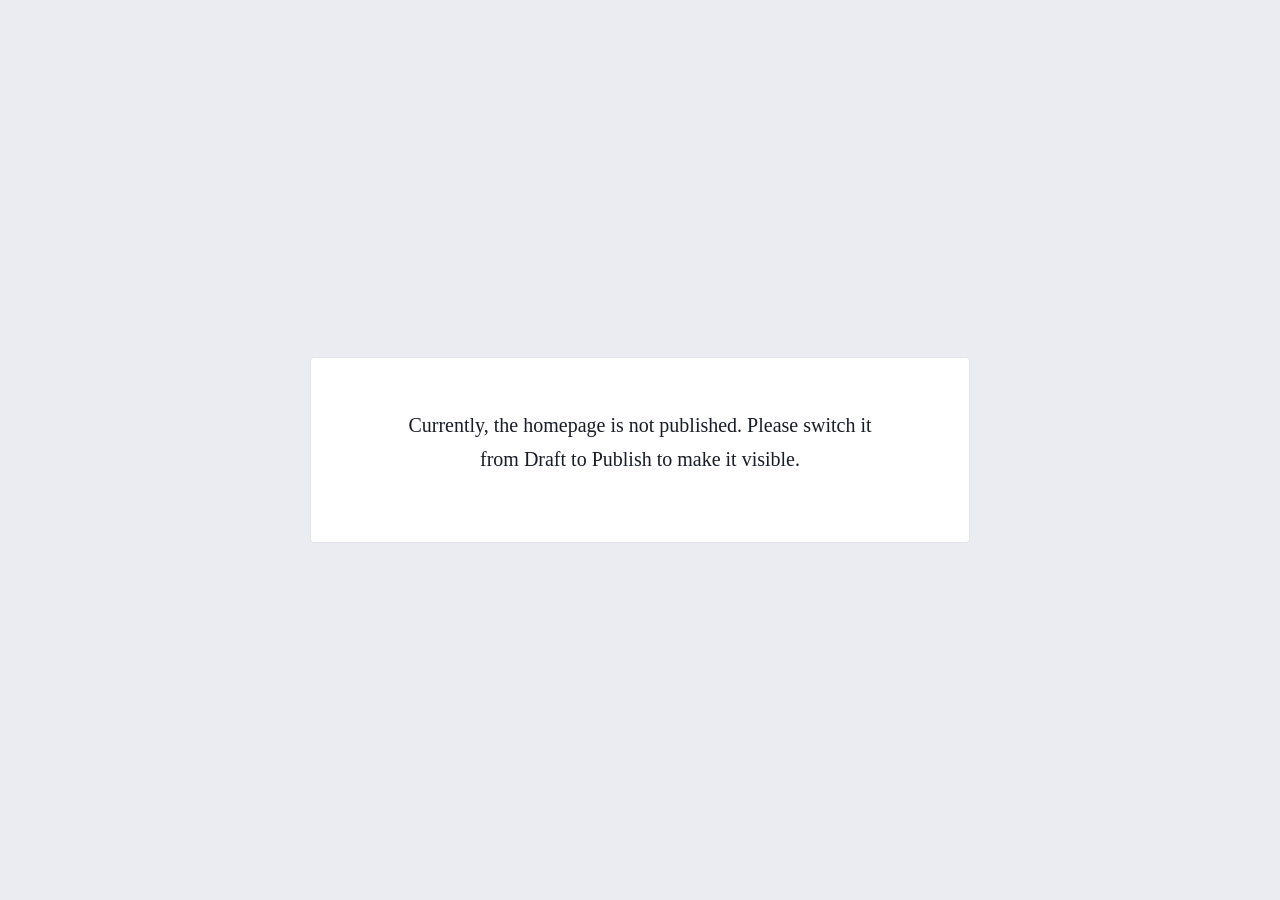
==== commit 96c6ebd6: "Xecuit" ====
--- a/advisory.html
+++ b/advisory.html
@@ -1,696 +1 @@
-<!DOCTYPE html><html lang=""><head><meta charset="utf-8" /><meta property="og:site_name" content="Xecuit" /><meta property="og:title" content="M&amp;A Advisory" /><meta name="twitter:title" content="M&amp;A Advisory" /><meta property="og:description" content="" /><meta name="twitter:description" content="" /><meta property="og:type" content="article" /><meta property="og:url" content="https://brizy-project-4639977-9dyhcl3fz.vercel.app/advisory" /><meta content="summary_large_image" name="twitter:card" /><title>M&amp;A Advisory | Xecuit</title><meta name="description" content="Through strategic acquisitions, we build interconnected ecosystems around platform businesses, fostering synergies and innovation to create a sustainable and transformative impact." /><link rel="canonical" href="https://brizy-project-4639977-9dyhcl3fz.vercel.app/advisory" /><link rel="icon" href="https://cloud-1de12d.b-cdn.net/media/iW=32&iH=any/f8d17831a964112b183f51982bfb968f.png" sizes="32x32"/><link rel="icon" href="https://cloud-1de12d.b-cdn.net/media/iW=192&iH=any/f8d17831a964112b183f51982bfb968f.png" sizes="192x192"/><link rel="apple-touch-icon-precomposed" href="https://cloud-1de12d.b-cdn.net/media/iW=180&iH=any/f8d17831a964112b183f51982bfb968f.png"/><meta content="width=device-width,initial-scale=1" name="viewport" /><link class="brz-link brz-link-preview" href="assets/d52cf5be957ba78be421aa8a36beec85.css" rel="stylesheet"><link class="brz-link brz-link-preview-pro" href="assets/45a0eafa711e5f8433709ee1ec7a1960.css" rel="stylesheet"><style class="brz-style">.brz .css-2fuxkn, .brz [data-css-2fuxkn] {color: rgba(158,212,174,1);border-color: rgba(5,202,182,0);background-color: rgba(245,212,209,0);background-image: none;border-width: 0;border-style: solid;width: 96px;height: 96px;font-size: 96px;padding: 0px;border-radius: 87px;stroke-width: 0;transition: all .5s ease-in-out;transition-property: background,border-radius,color,border-color,box-shadow;-webkit-transition: all .5s ease-in-out;-moz-transition: all .5s ease-in-out;-webkit-transition-property: background,border-radius,color,border-color,box-shadow;-moz-transition-property: background,border-radius,color,border-color,box-shadow;}
-@media (min-width: 991px) {.brz .css-2fuxkn:hover, .brz [data-css-2fuxkn]:hover {color: rgba(255,255,255,1);border-color: rgba(255,255,255,1);background-color: rgba(245,212,209,0);background-image: none;}}
-@media (max-width: 991px) {.brz .css-2fuxkn, .brz [data-css-2fuxkn] {width: 96px;height: 96px;font-size: 96px;padding: 0px;border-radius: 0px;stroke-width: 0;}}
-@media (max-width: 767px) {.brz .css-2fuxkn, .brz [data-css-2fuxkn] {width: 96px;height: 96px;font-size: 96px;padding: 0px;border-radius: 0px;stroke-width: 0;}}</style><style class="brz-style">.brz .brz-css-tipqt {z-index: auto;margin: 0;}
-.brz .brz-css-tipqt .brz-section__content {min-height: auto;display: flex;}
-.brz .brz-css-tipqt .brz-container {justify-content: center;}
-.brz .brz-css-tipqt > .slick-slider > .brz-slick-slider__dots {color: rgba(0,0,0,1);}
-.brz .brz-css-tipqt > .slick-slider > .brz-slick-slider__arrow {color: rgba(0,0,0,.7);}
-@media (min-width:991px) {.brz .brz-css-tipqt {display: block;}}
-@media (min-width:991px) {.brz .brz-css-tipqt > .slick-slider > .brz-slick-slider__arrow:hover {color: rgba(0,0,0,1);}}
-@media (max-width:991px) and (min-width:768px) {.brz .brz-css-tipqt {z-index: auto;margin: 0;}
-	.brz .brz-css-tipqt .brz-section__content {min-height: auto;display: flex;}
-	.brz .brz-css-tipqt .brz-container {justify-content: center;}
-	.brz .brz-css-tipqt > .slick-slider > .brz-slick-slider__dots {color: rgba(0,0,0,1);}
-	.brz .brz-css-tipqt > .slick-slider > .brz-slick-slider__arrow {color: rgba(0,0,0,.7);}}
-@media (max-width:991px) and (min-width:768px) {.brz .brz-css-tipqt {display: block;}}
-@media (max-width:767px) {.brz .brz-css-tipqt {z-index: auto;margin: 0;}
-	.brz .brz-css-tipqt .brz-section__content {min-height: auto;display: flex;}
-	.brz .brz-css-tipqt .brz-container {justify-content: center;}
-	.brz .brz-css-tipqt > .slick-slider > .brz-slick-slider__dots {color: rgba(0,0,0,1);}
-	.brz .brz-css-tipqt > .slick-slider > .brz-slick-slider__arrow {color: rgba(0,0,0,.7);}}
-@media (max-width:767px) {.brz .brz-css-tipqt {display: block;}}
-.brz .brz-css-ulzmb {padding: 75px 0px 75px 0px;}
-.brz .brz-css-ulzmb > .brz-bg {border: 0px solid rgba(102,115,141,0);border-radius: 0;}
-.brz .brz-css-ulzmb > .brz-bg > .brz-bg-image {background-image: none;display: block;}
-.brz .brz-css-ulzmb > .brz-bg > .brz-bg-image:after {content: "";background-image: none;}
-.brz .brz-css-ulzmb > .brz-bg > .brz-bg-color {background-color: rgba(0,0,0,0);background-image: none;}
-.brz .brz-css-ulzmb > .brz-bg > .brz-bg-map {display: none;}
-.brz .brz-css-ulzmb > .brz-bg > .brz-bg-video {display: none;}
-.brz .brz-css-ulzmb > .brz-bg > .brz-bg-shape__top {background-image: none;background-size: 100% 100px;height: 100px;transform: rotateX(0deg) rotateY(0deg);z-index: auto;}
-.brz .brz-css-ulzmb > .brz-bg > .brz-bg-shape__bottom {background-image: none;background-size: 100% 100px;height: 100px;transform: rotateX(-180deg) rotateY(-180deg);z-index: auto;}
-@media (min-width:991px) {.brz .brz-css-ulzmb > .brz-bg > .brz-bg-image {background-attachment: scroll;}}
-@media (max-width:991px) and (min-width:768px) {.brz .brz-css-ulzmb {padding: 50px 15px 50px 15px;}
-	.brz .brz-css-ulzmb > .brz-bg {border: 0px solid rgba(102,115,141,0);border-radius: 0;}
-	.brz .brz-css-ulzmb > .brz-bg > .brz-bg-image {background-image: none;display: block;}
-	.brz .brz-css-ulzmb > .brz-bg > .brz-bg-image:after {content: "";background-image: none;}
-	.brz .brz-css-ulzmb > .brz-bg > .brz-bg-color {background-color: rgba(0,0,0,0);background-image: none;}
-	.brz .brz-css-ulzmb > .brz-bg > .brz-bg-map {display: none;}
-	.brz .brz-css-ulzmb > .brz-bg > .brz-bg-video {display: none;}
-	.brz .brz-css-ulzmb > .brz-bg > .brz-bg-shape__top {background-image: none;background-size: 100% 100px;height: 100px;transform: rotateX(0deg) rotateY(0deg);z-index: auto;}
-	.brz .brz-css-ulzmb > .brz-bg > .brz-bg-shape__bottom {background-image: none;background-size: 100% 100px;height: 100px;transform: rotateX(-180deg) rotateY(-180deg);z-index: auto;}}
-@media (max-width:767px) {.brz .brz-css-ulzmb {padding: 25px 15px 25px 15px;}
-	.brz .brz-css-ulzmb > .brz-bg {border: 0px solid rgba(102,115,141,0);border-radius: 0;}
-	.brz .brz-css-ulzmb > .brz-bg > .brz-bg-image {background-image: none;display: block;}
-	.brz .brz-css-ulzmb > .brz-bg > .brz-bg-image:after {content: "";background-image: none;}
-	.brz .brz-css-ulzmb > .brz-bg > .brz-bg-color {background-color: rgba(0,0,0,0);background-image: none;}
-	.brz .brz-css-ulzmb > .brz-bg > .brz-bg-map {display: none;}
-	.brz .brz-css-ulzmb > .brz-bg > .brz-bg-video {display: none;}
-	.brz .brz-css-ulzmb > .brz-bg > .brz-bg-shape__top {background-image: none;background-size: 100% 100px;height: 100px;transform: rotateX(0deg) rotateY(0deg);z-index: auto;}
-	.brz .brz-css-ulzmb > .brz-bg > .brz-bg-shape__bottom {background-image: none;background-size: 100% 100px;height: 100px;transform: rotateX(-180deg) rotateY(-180deg);z-index: auto;}}
-.brz .brz-css-xgsxk {border: 0px solid transparent;}
-@media (min-width:991px) {.brz .brz-css-xgsxk {max-width: calc(1 * var(--brz-section-container-max-width,1170px));}}
-@media (max-width:991px) and (min-width:768px) {.brz .brz-css-xgsxk {border: 0px solid transparent;}}
-@media (max-width:991px) and (min-width:768px) {.brz .brz-css-xgsxk {max-width: 100%;}}
-@media (max-width:767px) {.brz .brz-css-xgsxk {border: 0px solid transparent;}}
-@media (max-width:767px) {.brz .brz-css-xgsxk {max-width: 100%;}}
-.brz .brz-css-ylvrx {padding: 0;margin: 10px 0px 10px 0px;justify-content: center;position: relative;}
-@media (min-width:991px) {.brz .brz-css-ylvrx {display: flex;z-index: auto;position: relative;}}
-@media (max-width:991px) and (min-width:768px) {.brz .brz-css-ylvrx {padding: 0;margin: 10px 0px 10px 0px;justify-content: center;position: relative;}}
-@media (max-width:991px) and (min-width:768px) {.brz .brz-css-ylvrx {display: flex;z-index: auto;position: relative;}}
-@media (max-width:767px) {.brz .brz-css-ylvrx {padding: 0;margin: 10px 0px 10px 0px;justify-content: center;position: relative;}}
-@media (max-width:767px) {.brz .brz-css-ylvrx {display: flex;z-index: auto;position: relative;}}
-.brz .brz-css-cjlbq {width: 100%;}
-.brz .brz-css-cjlbq.brz-progress-bar-style1 {background-color: rgba(204,204,204,1);border-radius: 2px;}
-.brz .brz-css-cjlbq.brz-progress-bar-style1::after {border-radius: 2px;}
-.brz .brz-css-cjlbq.brz-progress-bar-style2 .brz-progress-bar-overlay {background-color: rgba(204,204,204,1);border-radius: 2px;}
-.brz .brz-css-cjlbq.brz-progress-bar-style2 .brz-progress-bar-overlay::after {border-radius: 2px;}
-.brz .brz-css-cjlbq .brz-progress-bar__wrapper {background-color: rgba(5,202,182,1);border-radius: 2px;}
-.brz .brz-css-cjlbq.brz-progress-bar-style2 .brz-progress-bar__percent {background-color: rgba(5,202,182,1);border-radius: 2px;}
-.brz .brz-css-cjlbq .brz-progress-bar__text {color: rgba(241,241,241,1);font-family: Lato,sans-serif;font-size: 16px;line-height: 1.3;font-weight: 400;letter-spacing: 0px;}
-.brz .brz-css-cjlbq .brz-progress-bar__percent {color: rgba(241,241,241,1);font-family: Lato,sans-serif;font-size: 16px;line-height: 1.3;font-weight: 400;letter-spacing: 0px;}
-@media (min-width:991px) {.brz .brz-css-cjlbq {transition-duration: .5s;transition-property: color,box-shadow,background,border;}
-	.brz .brz-css-cjlbq .brz-progress-bar__wrapper {transition-duration: .5s;transition-property: color,box-shadow,background,border;}
-	.brz .brz-css-cjlbq.brz-progress-bar-style2 .brz-progress-bar__percent {transition-duration: .5s;transition-property: color,box-shadow,background,border;}}
-@media (max-width:991px) and (min-width:768px) {.brz .brz-css-cjlbq {width: 100%;}
-	.brz .brz-css-cjlbq.brz-progress-bar-style1 {background-color: rgba(204,204,204,1);border-radius: 2px;}
-	.brz .brz-css-cjlbq.brz-progress-bar-style1::after {border-radius: 2px;}
-	.brz .brz-css-cjlbq.brz-progress-bar-style2 .brz-progress-bar-overlay {background-color: rgba(204,204,204,1);border-radius: 2px;}
-	.brz .brz-css-cjlbq.brz-progress-bar-style2 .brz-progress-bar-overlay::after {border-radius: 2px;}
-	.brz .brz-css-cjlbq .brz-progress-bar__wrapper {background-color: rgba(5,202,182,1);border-radius: 2px;}
-	.brz .brz-css-cjlbq.brz-progress-bar-style2 .brz-progress-bar__percent {background-color: rgba(5,202,182,1);border-radius: 2px;}
-	.brz .brz-css-cjlbq .brz-progress-bar__text {color: rgba(241,241,241,1);font-family: Lato,sans-serif;font-size: 16px;line-height: 1.3;font-weight: 400;letter-spacing: 0px;}
-	.brz .brz-css-cjlbq .brz-progress-bar__percent {color: rgba(241,241,241,1);font-family: Lato,sans-serif;font-size: 14px;line-height: 1.3;font-weight: 400;letter-spacing: 0px;}}
-@media (max-width:991px) and (min-width:768px) {.brz .brz-css-cjlbq {transition-duration: .5s;transition-property: color,box-shadow,background,border;}
-	.brz .brz-css-cjlbq .brz-progress-bar__wrapper {transition-duration: .5s;transition-property: color,box-shadow,background,border;}
-	.brz .brz-css-cjlbq.brz-progress-bar-style2 .brz-progress-bar__percent {transition-duration: .5s;transition-property: color,box-shadow,background,border;}}
-@media (max-width:767px) {.brz .brz-css-cjlbq {width: 100%;}
-	.brz .brz-css-cjlbq.brz-progress-bar-style1 {background-color: rgba(204,204,204,1);border-radius: 2px;}
-	.brz .brz-css-cjlbq.brz-progress-bar-style1::after {border-radius: 2px;}
-	.brz .brz-css-cjlbq.brz-progress-bar-style2 .brz-progress-bar-overlay {background-color: rgba(204,204,204,1);border-radius: 2px;}
-	.brz .brz-css-cjlbq.brz-progress-bar-style2 .brz-progress-bar-overlay::after {border-radius: 2px;}
-	.brz .brz-css-cjlbq .brz-progress-bar__wrapper {background-color: rgba(5,202,182,1);border-radius: 2px;}
-	.brz .brz-css-cjlbq.brz-progress-bar-style2 .brz-progress-bar__percent {background-color: rgba(5,202,182,1);border-radius: 2px;}
-	.brz .brz-css-cjlbq .brz-progress-bar__text {color: rgba(241,241,241,1);font-family: Lato,sans-serif;font-size: 16px;line-height: 1.1;font-weight: 400;letter-spacing: 0px;}
-	.brz .brz-css-cjlbq .brz-progress-bar__percent {color: rgba(241,241,241,1);font-family: Lato,sans-serif;font-size: 13px;line-height: 1.3;font-weight: 400;letter-spacing: 0px;}}
-@media (max-width:767px) {.brz .brz-css-cjlbq {transition-duration: .5s;transition-property: color,box-shadow,background,border;}
-	.brz .brz-css-cjlbq .brz-progress-bar__wrapper {transition-duration: .5s;transition-property: color,box-shadow,background,border;}
-	.brz .brz-css-cjlbq.brz-progress-bar-style2 .brz-progress-bar__percent {transition-duration: .5s;transition-property: color,box-shadow,background,border;}}
-.brz .brz-css-qqbqk {max-width: 80%;padding: 5px 15px;}
-@media (max-width:991px) and (min-width:768px) {.brz .brz-css-qqbqk {max-width: 80%;padding: 5px 15px;}}
-@media (max-width:767px) {.brz .brz-css-qqbqk {max-width: 80%;padding: 5px 15px;}}
-.brz .brz-css-xzsoy {margin: 0;z-index: auto;align-items: flex-start;}
-.brz .brz-css-xzsoy > .brz-bg {border: 0px solid rgba(102,115,141,0);border-radius: 0;max-width: 100%;}
-.brz .brz-css-xzsoy > .brz-bg > .brz-bg-image {background-image: none;display: block;}
-.brz .brz-css-xzsoy > .brz-bg > .brz-bg-image:after {content: "";background-image: none;}
-.brz .brz-css-xzsoy > .brz-bg > .brz-bg-color {background-color: rgba(0,0,0,0);background-image: none;}
-.brz .brz-css-xzsoy > .brz-bg > .brz-bg-map {display: none;}
-.brz .brz-css-xzsoy > .brz-bg > .brz-bg-video {display: none;}
-.brz .brz-css-xzsoy > .brz-row {border: 0px solid transparent;}
-@media (min-width:991px) {.brz .brz-css-xzsoy {min-height: auto;display: flex;}
-	.brz .brz-css-xzsoy > .brz-bg {transition-duration: .5s;transition-property: filter,box-shadow,background,border-radius,border-color;}
-	.brz .brz-css-xzsoy > .brz-bg > .brz-bg-image {transition-duration: .5s;transition-property: filter,box-shadow,background,border-radius,border-color;}
-	.brz .brz-css-xzsoy > .brz-bg > .brz-bg-color {transition-duration: .5s;transition-property: filter,box-shadow,background,border-radius,border-color;}
-	.brz .brz-css-xzsoy > .brz-bg > .brz-bg-video {transition-duration: .5s;transition-property: filter,box-shadow,background,border-radius,border-color;}
-	.brz .brz-css-xzsoy > .brz-row {transition-duration: .5s;transition-property: filter,box-shadow,background,border-radius,border-color;}}
-@media (max-width:991px) and (min-width:768px) {.brz .brz-css-xzsoy {margin: 0;z-index: auto;align-items: flex-start;}
-	.brz .brz-css-xzsoy > .brz-bg {border: 0px solid rgba(102,115,141,0);border-radius: 0;max-width: 100%;}
-	.brz .brz-css-xzsoy > .brz-bg > .brz-bg-image {background-image: none;display: block;}
-	.brz .brz-css-xzsoy > .brz-bg > .brz-bg-image:after {content: "";background-image: none;}
-	.brz .brz-css-xzsoy > .brz-bg > .brz-bg-color {background-color: rgba(0,0,0,0);background-image: none;}
-	.brz .brz-css-xzsoy > .brz-bg > .brz-bg-map {display: none;}
-	.brz .brz-css-xzsoy > .brz-bg > .brz-bg-video {display: none;}
-	.brz .brz-css-xzsoy > .brz-row {border: 0px solid transparent;}}
-@media (max-width:991px) and (min-width:768px) {.brz .brz-css-xzsoy {min-height: auto;display: flex;}
-	.brz .brz-css-xzsoy > .brz-bg {transition-duration: .5s;transition-property: filter,box-shadow,background,border-radius,border-color;}
-	.brz .brz-css-xzsoy > .brz-bg > .brz-bg-image {transition-duration: .5s;transition-property: filter,box-shadow,background,border-radius,border-color;}
-	.brz .brz-css-xzsoy > .brz-bg > .brz-bg-color {transition-duration: .5s;transition-property: filter,box-shadow,background,border-radius,border-color;}
-	.brz .brz-css-xzsoy > .brz-bg > .brz-bg-video {transition-duration: .5s;transition-property: filter,box-shadow,background,border-radius,border-color;}
-	.brz .brz-css-xzsoy > .brz-row {flex-direction: row;flex-wrap: wrap;justify-content: flex-start;transition-duration: .5s;transition-property: filter,box-shadow,background,border-radius,border-color;}}
-@media (max-width:767px) {.brz .brz-css-xzsoy {margin: 0;z-index: auto;align-items: flex-start;}
-	.brz .brz-css-xzsoy > .brz-bg {border: 0px solid rgba(102,115,141,0);border-radius: 0;max-width: 100%;}
-	.brz .brz-css-xzsoy > .brz-bg > .brz-bg-image {background-image: none;display: block;}
-	.brz .brz-css-xzsoy > .brz-bg > .brz-bg-image:after {content: "";background-image: none;}
-	.brz .brz-css-xzsoy > .brz-bg > .brz-bg-color {background-color: rgba(0,0,0,0);background-image: none;}
-	.brz .brz-css-xzsoy > .brz-bg > .brz-bg-map {display: none;}
-	.brz .brz-css-xzsoy > .brz-bg > .brz-bg-video {display: none;}
-	.brz .brz-css-xzsoy > .brz-row {border: 0px solid transparent;}}
-@media (max-width:767px) {.brz .brz-css-xzsoy {min-height: auto;display: flex;}
-	.brz .brz-css-xzsoy > .brz-bg {transition-duration: .5s;transition-property: filter,box-shadow,background,border-radius,border-color;}
-	.brz .brz-css-xzsoy > .brz-bg > .brz-bg-image {transition-duration: .5s;transition-property: filter,box-shadow,background,border-radius,border-color;}
-	.brz .brz-css-xzsoy > .brz-bg > .brz-bg-color {transition-duration: .5s;transition-property: filter,box-shadow,background,border-radius,border-color;}
-	.brz .brz-css-xzsoy > .brz-bg > .brz-bg-video {transition-duration: .5s;transition-property: filter,box-shadow,background,border-radius,border-color;}
-	.brz .brz-css-xzsoy > .brz-row {flex-direction: row;flex-wrap: wrap;justify-content: flex-start;transition-duration: .5s;transition-property: filter,box-shadow,background,border-radius,border-color;}}
-.brz .brz-css-ranjc {padding: 10px;max-width: 100%;}
-@media (max-width:991px) and (min-width:768px) {.brz .brz-css-ranjc {padding: 0;max-width: 100%;}}
-@media (max-width:767px) {.brz .brz-css-ranjc {padding: 0;max-width: 100%;}}
-.brz .brz-css-xyscr {z-index: auto;flex: 1 1 50%;max-width: 50%;justify-content: flex-start;}
-.brz .brz-css-xyscr > .brz-bg {border: 0px solid rgba(102,115,141,0);border-radius: 0;margin: 0;}
-.brz .brz-css-xyscr > .brz-bg > .brz-bg-image {background-image: none;}
-.brz .brz-css-xyscr > .brz-bg > .brz-bg-image:after {content: "";background-image: none;}
-.brz .brz-css-xyscr > .brz-bg > .brz-bg-color {background-color: rgba(0,0,0,0);background-image: none;}
-@media (min-width:991px) {.brz .brz-css-xyscr > .brz-bg {transition-duration: .5s;transition-property: filter,box-shadow,background,border-radius,border-color;}
-	.brz .brz-css-xyscr > .brz-bg > .brz-bg-image {transition-duration: .5s;transition-property: filter,box-shadow,background,border-radius,border-color;}
-	.brz .brz-css-xyscr > .brz-bg > .brz-bg-color {transition-duration: .5s;transition-property: filter,box-shadow,background,border-radius,border-color;}}
-@media (max-width:991px) and (min-width:768px) {.brz .brz-css-xyscr {z-index: auto;flex: 1 1 50%;max-width: 50%;justify-content: flex-start;}
-	.brz .brz-css-xyscr > .brz-bg {border: 0px solid rgba(102,115,141,0);border-radius: 0;margin: 0;}
-	.brz .brz-css-xyscr > .brz-bg > .brz-bg-image {background-image: none;}
-	.brz .brz-css-xyscr > .brz-bg > .brz-bg-image:after {content: "";background-image: none;}
-	.brz .brz-css-xyscr > .brz-bg > .brz-bg-color {background-color: rgba(0,0,0,0);background-image: none;}}
-@media (max-width:991px) and (min-width:768px) {.brz .brz-css-xyscr > .brz-bg {transition-duration: .5s;transition-property: filter,box-shadow,background,border-radius,border-color;}
-	.brz .brz-css-xyscr > .brz-bg > .brz-bg-image {transition-duration: .5s;transition-property: filter,box-shadow,background,border-radius,border-color;}
-	.brz .brz-css-xyscr > .brz-bg > .brz-bg-color {transition-duration: .5s;transition-property: filter,box-shadow,background,border-radius,border-color;}}
-@media (max-width:767px) {.brz .brz-css-xyscr {z-index: auto;flex: 1 1 100%;max-width: 100%;justify-content: flex-start;}
-	.brz .brz-css-xyscr > .brz-bg {border: 0px solid rgba(102,115,141,0);border-radius: 0;margin: 10px 0px 10px 0px;}
-	.brz .brz-css-xyscr > .brz-bg > .brz-bg-image {background-image: none;}
-	.brz .brz-css-xyscr > .brz-bg > .brz-bg-image:after {content: "";background-image: none;}
-	.brz .brz-css-xyscr > .brz-bg > .brz-bg-color {background-color: rgba(0,0,0,0);background-image: none;}}
-@media (max-width:767px) {.brz .brz-css-xyscr > .brz-bg {transition-duration: .5s;transition-property: filter,box-shadow,background,border-radius,border-color;}
-	.brz .brz-css-xyscr > .brz-bg > .brz-bg-image {transition-duration: .5s;transition-property: filter,box-shadow,background,border-radius,border-color;}
-	.brz .brz-css-xyscr > .brz-bg > .brz-bg-color {transition-duration: .5s;transition-property: filter,box-shadow,background,border-radius,border-color;}}
-.brz .brz-css-qbbbf {z-index: auto;margin: 0;border: 0px solid transparent;padding: 5px 15px 5px 15px;}
-@media (min-width:991px) {.brz .brz-css-qbbbf {display: flex;transition-duration: .5s;transition-property: filter,box-shadow,background,border-radius,border-color;}}
-@media (max-width:991px) and (min-width:768px) {.brz .brz-css-qbbbf {z-index: auto;margin: 0;border: 0px solid transparent;padding: 5px 15px 5px 15px;}}
-@media (max-width:991px) and (min-width:768px) {.brz .brz-css-qbbbf {display: flex;transition-duration: .5s;transition-property: filter,box-shadow,background,border-radius,border-color;}}
-@media (max-width:767px) {.brz .brz-css-qbbbf {z-index: auto;margin: 10px 0px 10px 0px;border: 0px solid transparent;padding: 0;}}
-@media (max-width:767px) {.brz .brz-css-qbbbf {display: flex;transition-duration: .5s;transition-property: filter,box-shadow,background,border-radius,border-color;}}
-.brz .brz-css-pzajk {width: 100%;}
-@media (max-width:991px) and (min-width:768px) {.brz .brz-css-pzajk {width: 100%;}}
-@media (max-width:767px) {.brz .brz-css-pzajk {width: 100%;}}
-.brz .brz-css-bcllk {height: 50px;}
-@media (max-width:991px) and (min-width:768px) {.brz .brz-css-bcllk {height: 50px;}}
-@media (max-width:767px) {.brz .brz-css-bcllk {height: 50px;}}
-.brz .brz-css-rsafy {z-index: auto;position: relative;margin: 10px 0px 10px 0px;}
-@media (min-width:991px) {.brz .brz-css-rsafy {display: flex;position: relative;}}
-@media (max-width:991px) and (min-width:768px) {.brz .brz-css-rsafy {z-index: auto;position: relative;margin: 10px 0px 10px 0px;}}
-@media (max-width:991px) and (min-width:768px) {.brz .brz-css-rsafy {display: flex;position: relative;}}
-@media (max-width:767px) {.brz .brz-css-rsafy {z-index: auto;position: relative;margin: 10px 0px 10px 0px;}}
-@media (max-width:767px) {.brz .brz-css-rsafy {display: flex;position: relative;}}
-.brz .brz-css-fpscz {justify-content: center;padding: 0;margin: 0px -5px -20px -5px;}
-@media (max-width:991px) and (min-width:768px) {.brz .brz-css-fpscz {justify-content: center;padding: 0;margin: 0px -5px -20px -5px;}}
-@media (max-width:767px) {.brz .brz-css-fpscz {justify-content: center;padding: 0;margin: 0px -5px -20px -5px;}}
-.brz .brz-css-arefn {padding: 0px 5px 20px 5px;}
-@media (max-width:991px) and (min-width:768px) {.brz .brz-css-arefn {padding: 0px 5px 20px 5px;}}
-@media (max-width:767px) {.brz .brz-css-arefn {padding: 0px 5px 20px 5px;}}
-.brz .brz-css-irqii {font-size: 16px;margin-left: 10px;margin-right: 0;stroke-width: 0;}
-@media (max-width:991px) and (min-width:768px) {.brz .brz-css-irqii {font-size: 16px;margin-left: 10px;margin-right: 0;stroke-width: 0;}}
-@media (max-width:767px) {.brz .brz-css-irqii {font-size: 16px;margin-left: 10px;margin-right: 0;stroke-width: 0;}}
-.brz .brz-css-pzzvd.brz-btn {display: flex;align-items: center;justify-content: center;font-family: Overpass,sans-serif;font-weight: 700;font-size: 15px;line-height: 1.6;letter-spacing: 0px;color: rgba(255,255,255,1);border: 2px solid rgba(5,202,182,0);border-radius: 2px;background-color: rgba(5,202,182,1);background-image: none;padding: 14px 42px 14px 42px;flex-flow: row-reverse nowrap;}
-.brz .brz-css-pzzvd.brz-btn.brz-btn-submit {color: rgba(255,255,255,1);background-color: rgba(5,202,182,1);}
-.brz .brz-css-pzzvd .brz-btn--story-container {border: 2px solid rgba(5,202,182,0);flex-flow: row-reverse nowrap;border-radius: 2px;}
-@media (min-width:991px) {.brz .brz-css-pzzvd.brz-btn {transition-duration: .5s;transition-property: color,box-shadow,background,border-color;}}
-@media (min-width:991px) {.brz .brz-css-pzzvd.brz-btn:hover {background-color: rgba(5,202,182,.8);}
-	.brz .brz-css-pzzvd.brz-btn.brz-btn-submit:hover {background-color: rgba(5,202,182,.8);}}
-@media (max-width:991px) and (min-width:768px) {.brz .brz-css-pzzvd.brz-btn {display: flex;align-items: center;justify-content: center;font-family: Overpass,sans-serif;font-weight: 700;font-size: 17px;line-height: 1.6;letter-spacing: 0px;color: rgba(255,255,255,1);border: 2px solid rgba(5,202,182,0);border-radius: 2px;background-color: rgba(5,202,182,1);background-image: none;padding: 11px 26px 11px 26px;flex-flow: row-reverse nowrap;}
-	.brz .brz-css-pzzvd.brz-btn.brz-btn-submit {color: rgba(255,255,255,1);background-color: rgba(5,202,182,1);}
-	.brz .brz-css-pzzvd .brz-btn--story-container {border: 2px solid rgba(5,202,182,0);flex-flow: row-reverse nowrap;border-radius: 2px;}}
-@media (max-width:991px) and (min-width:768px) {.brz .brz-css-pzzvd.brz-btn {transition-duration: .5s;transition-property: color,box-shadow,background,border-color;}}
-@media (max-width:767px) {.brz .brz-css-pzzvd.brz-btn {display: flex;align-items: center;justify-content: center;font-family: Overpass,sans-serif;font-weight: 700;font-size: 15px;line-height: 1.6;letter-spacing: 0px;color: rgba(255,255,255,1);border: 2px solid rgba(5,202,182,0);border-radius: 2px;background-color: rgba(5,202,182,1);background-image: none;padding: 11px 26px 11px 26px;flex-flow: row-reverse nowrap;}
-	.brz .brz-css-pzzvd.brz-btn.brz-btn-submit {color: rgba(255,255,255,1);background-color: rgba(5,202,182,1);}
-	.brz .brz-css-pzzvd .brz-btn--story-container {border: 2px solid rgba(5,202,182,0);flex-flow: row-reverse nowrap;border-radius: 2px;}}
-@media (max-width:767px) {.brz .brz-css-pzzvd.brz-btn {transition-duration: .5s;transition-property: color,box-shadow,background,border-color;}}
-.brz .brz-css-luqhd {margin: 0;}
-@media (max-width:991px) and (min-width:768px) {.brz .brz-css-luqhd {margin: 0;}}
-@media (max-width:767px) {.brz .brz-css-luqhd {margin: 0;}}
-.brz .brz-css-xovmz {padding: 0;}
-@media (max-width:991px) and (min-width:768px) {.brz .brz-css-xovmz {padding: 0;}}
-@media (max-width:767px) {.brz .brz-css-xovmz {padding: 0;}}
-.brz .brz-css-cxytj {padding: 150px 0px 322px 0px;}
-.brz .brz-css-cxytj > .brz-bg > .brz-bg-image {background-image: url("assets/img/529b95836bd18f2fa0f84ee342f8c895.png");background-position: 53% 55%;}
-.brz .brz-css-cxytj > .brz-bg > .brz-bg-image:after {content: "";background-image: url("assets/img/529b95836bd18f2fa0f84ee342f8c895.png");}
-.brz .brz-css-cxytj > .brz-bg > .brz-bg-color {background-color: rgba(28,28,28,.94);}
-@media (max-width:991px) and (min-width:768px) {.brz .brz-css-cxytj {padding: 50px 15px 50px 15px;}
-	.brz .brz-css-cxytj > .brz-bg > .brz-bg-image {background-image: url("assets/img/529b95836bd18f2fa0f84ee342f8c895.png");background-position: 53% 55%;}
-	.brz .brz-css-cxytj > .brz-bg > .brz-bg-image:after {content: "";background-image: url("assets/img/529b95836bd18f2fa0f84ee342f8c895.png");}
-	.brz .brz-css-cxytj > .brz-bg > .brz-bg-color {background-color: rgba(28,28,28,.94);}}
-@media (max-width:767px) {.brz .brz-css-cxytj {padding: 25px 15px 25px 15px;}
-	.brz .brz-css-cxytj > .brz-bg > .brz-bg-image {background-image: url("assets/img/529b95836bd18f2fa0f84ee342f8c895.png");background-position: 53% 55%;}
-	.brz .brz-css-cxytj > .brz-bg > .brz-bg-image:after {content: "";background-image: url("assets/img/529b95836bd18f2fa0f84ee342f8c895.png");}
-	.brz .brz-css-cxytj > .brz-bg > .brz-bg-color {background-color: rgba(28,28,28,.94);}}
-@media (min-width:991px) {.brz .brz-css-qxeuk {max-width: 100%;}}
-@media (max-width:991px) and (min-width:768px) {.brz .brz-css-qxeuk {max-width: 100%;}}
-@media (max-width:767px) {.brz .brz-css-qxeuk {max-width: 100%;}}
-.brz .brz-css-eplxy {margin: 10px 100px 10px 0px;justify-content: flex-start;}
-@media (max-width:991px) and (min-width:768px) {.brz .brz-css-eplxy {margin: 10px 0px 10px 0px;justify-content: flex-start;}}
-@media (max-width:767px) {.brz .brz-css-eplxy {margin: 10px 0px 10px 0px;justify-content: flex-start;}}
-.brz .brz-css-zesas {width: 15%;}
-.brz .brz-css-zesas .brz-progress-bar__wrapper {background-color: rgba(158,212,174,1);}
-.brz .brz-css-zesas.brz-progress-bar-style2 .brz-progress-bar__percent {background-color: rgba(158,212,174,1);}
-.brz .brz-css-zesas .brz-progress-bar__text {color: rgba(0,0,0,1);}
-.brz .brz-css-zesas .brz-progress-bar__percent {font-family: Montserrat,sans-serif;font-size: 14px;line-height: 1.2;}
-@media (max-width:991px) and (min-width:768px) {.brz .brz-css-zesas {width: 40%;}
-	.brz .brz-css-zesas .brz-progress-bar__wrapper {background-color: rgba(158,212,174,1);}
-	.brz .brz-css-zesas.brz-progress-bar-style2 .brz-progress-bar__percent {background-color: rgba(158,212,174,1);}
-	.brz .brz-css-zesas .brz-progress-bar__text {color: rgba(0,0,0,1);}
-	.brz .brz-css-zesas .brz-progress-bar__percent {font-family: Montserrat,sans-serif;font-size: 14px;line-height: 1.3;}}
-@media (max-width:767px) {.brz .brz-css-zesas {width: 65%;}
-	.brz .brz-css-zesas .brz-progress-bar__wrapper {background-color: rgba(158,212,174,1);}
-	.brz .brz-css-zesas.brz-progress-bar-style2 .brz-progress-bar__percent {background-color: rgba(158,212,174,1);}
-	.brz .brz-css-zesas .brz-progress-bar__text {color: rgba(0,0,0,1);}
-	.brz .brz-css-zesas .brz-progress-bar__percent {font-family: Montserrat,sans-serif;font-size: 13px;line-height: 1.3;}}
-.brz .brz-css-aezxl {max-width: 100%;}
-@media (max-width:991px) and (min-width:768px) {.brz .brz-css-aezxl {max-width: 100%;}}
-@media (max-width:767px) {.brz .brz-css-aezxl {max-width: 100%;}}
-.brz .brz-css-twkre > .brz-bg {max-width: 92%;}
-@media (max-width:991px) and (min-width:768px) {.brz .brz-css-twkre > .brz-bg {max-width: 92%;}}
-@media (max-width:767px) {.brz .brz-css-twkre > .brz-bg {max-width: 92%;}}
-.brz .brz-css-ftedh {max-width: 92%;}
-@media (max-width:991px) and (min-width:768px) {.brz .brz-css-ftedh {max-width: 92%;}}
-@media (max-width:767px) {.brz .brz-css-ftedh {max-width: 92%;}}
-.brz .brz-css-cddxc {justify-content: center;}
-@media (max-width:991px) and (min-width:768px) {.brz .brz-css-cddxc {justify-content: center;}}
-@media (max-width:767px) {.brz .brz-css-cddxc {justify-content: center;}}
-.brz .brz-css-xpfrj {padding: 20px 20% 30px 23%;}
-@media (max-width:991px) and (min-width:768px) {.brz .brz-css-xpfrj {padding: 5px 15px 5px 15px;}}
-@media (max-width:767px) {.brz .brz-css-xpfrj {padding: 0;}}
-.brz .brz-css-chdcw {justify-content: center;}
-.brz .brz-css-chdcw > .brz-bg {border: 0px solid rgba(255,255,255,0);border-radius: 0;margin: 0px 100px 0px 100px;}
-@media (max-width:991px) and (min-width:768px) {.brz .brz-css-chdcw {justify-content: center;}
-	.brz .brz-css-chdcw > .brz-bg {border: 2px solid rgba(28,28,28,.28);border-radius: 6px;margin: 0;}}
-@media (max-width:767px) {.brz .brz-css-chdcw {justify-content: center;}
-	.brz .brz-css-chdcw > .brz-bg {border: 0px solid rgba(255,255,255,0);border-radius: 0;margin: 10px 0px 10px 0px;}}
-.brz .brz-css-lfbgs {margin: 0px 100px 0px 100px;border: 0px solid transparent;padding: 5px 15px 5px 15px;}
-@media (max-width:991px) and (min-width:768px) {.brz .brz-css-lfbgs {margin: 0;border: 2px solid transparent;padding: 5px 0px 5px 0px;}}
-@media (max-width:767px) {.brz .brz-css-lfbgs {margin: 10px 0px 10px 0px;border: 0px solid transparent;padding: 0;}}
-.brz .brz-css-eejmq > .brz-bg > .brz-bg-image {background-image: none;}
-.brz .brz-css-eejmq > .brz-bg > .brz-bg-color {background-color: rgba(241,242,242,.9);}
-@media (max-width:991px) and (min-width:768px) {.brz .brz-css-eejmq > .brz-bg > .brz-bg-image {background-image: none;}
-	.brz .brz-css-eejmq > .brz-bg > .brz-bg-color {background-color: rgba(241,242,242,.9);}}
-@media (max-width:767px) {.brz .brz-css-eejmq > .brz-bg > .brz-bg-image {background-image: url("assets/img/c8c633df797b5c544b495d87388791e0.jpeg");background-position: 50% 50%;}
-	.brz .brz-css-eejmq > .brz-bg > .brz-bg-color {background-color: rgba(255,255,255,.9);}}
-@media (min-width:991px) {.brz .brz-css-tybxt {max-width: calc(.6 * var(--brz-section-container-max-width,1170px));}}
-@media (max-width:991px) and (min-width:768px) {.brz .brz-css-tybxt {max-width: 60%;}}
-@media (max-width:767px) {.brz .brz-css-tybxt {max-width: 60%;}}
-.brz .brz-css-ghifi {margin: 10px 0px 0px 0px;}
-@media (max-width:991px) and (min-width:768px) {.brz .brz-css-ghifi {margin: 10px 0px 10px 0px;}}
-@media (max-width:767px) {.brz .brz-css-ghifi {margin: 10px 0px 0px 0px;}}
-.brz .brz-css-euwze {margin: 0px 0px 10px 0px;}
-@media (max-width:991px) and (min-width:768px) {.brz .brz-css-euwze {margin: 10px 0px 10px 0px;}}
-@media (max-width:767px) {.brz .brz-css-euwze {margin: 0px 0px 10px 0px;}}
-.brz .brz-css-veipi {height: 30px;}
-@media (max-width:991px) and (min-width:768px) {.brz .brz-css-veipi {height: 30px;}}
-@media (max-width:767px) {.brz .brz-css-veipi {height: 15px;}}
-.brz .brz-css-rbpkf {height: 30px;}
-@media (max-width:991px) and (min-width:768px) {.brz .brz-css-rbpkf {height: 30px;}}
-@media (max-width:767px) {.brz .brz-css-rbpkf {height: 15px;}}
-.brz .brz-css-henro {padding: 65px 500px 65px 500px;}
-.brz .brz-css-henro > .brz-bg > .brz-bg-image {background-image: url("assets/img/f0b8893d993af9c9a68180c18f591562.jpg");background-position: 58% 35%;}
-.brz .brz-css-henro > .brz-bg > .brz-bg-image:after {content: "";background-image: url("assets/img/f0b8893d993af9c9a68180c18f591562.jpg");}
-.brz .brz-css-henro > .brz-bg > .brz-bg-color {background-color: rgba(255,255,255,.9);}
-@media (max-width:991px) and (min-width:768px) {.brz .brz-css-henro {padding: 50px 15px 50px 15px;}
-	.brz .brz-css-henro > .brz-bg > .brz-bg-image {background-image: url("assets/img/f0b8893d993af9c9a68180c18f591562.jpg");background-position: 58% 35%;}
-	.brz .brz-css-henro > .brz-bg > .brz-bg-image:after {content: "";background-image: url("assets/img/f0b8893d993af9c9a68180c18f591562.jpg");}
-	.brz .brz-css-henro > .brz-bg > .brz-bg-color {background-color: rgba(255,255,255,.9);}}
-@media (max-width:767px) {.brz .brz-css-henro {padding: 25px 15px 25px 15px;}
-	.brz .brz-css-henro > .brz-bg > .brz-bg-image {background-image: url("assets/img/4c77254661a161a7812cd2ddabb6a954.jpeg");background-position: 58% 35%;}
-	.brz .brz-css-henro > .brz-bg > .brz-bg-image:after {content: "";background-image: url("assets/img/f0b8893d993af9c9a68180c18f591562.jpg");}
-	.brz .brz-css-henro > .brz-bg > .brz-bg-color {background-color: rgba(255,255,255,.9);}}
-@media (min-width:991px) {.brz .brz-css-fabws {max-width: calc(.7 * var(--brz-section-container-max-width,1170px));}}
-@media (max-width:991px) and (min-width:768px) {.brz .brz-css-fabws {max-width: 70%;}}
-@media (max-width:767px) {.brz .brz-css-fabws {max-width: 70%;}}
-.brz .brz-css-gzler {flex: 1 1 100%;max-width: 100%;justify-content: center;}
-@media (max-width:991px) and (min-width:768px) {.brz .brz-css-gzler {flex: 1 1 100%;max-width: 100%;justify-content: center;}}
-@media (max-width:767px) {.brz .brz-css-gzler {flex: 1 1 100%;max-width: 100%;justify-content: center;}}
-.brz .brz-css-ekgob {padding: 0;}
-.brz .brz-css-ekgob > .brz-bg > .brz-bg-color {background-color: rgba(255,255,255,.2);}
-@media (max-width:991px) and (min-width:768px) {.brz .brz-css-ekgob {padding: 0;}
-	.brz .brz-css-ekgob > .brz-bg > .brz-bg-color {background-color: rgba(255,255,255,.2);}}
-@media (max-width:767px) {.brz .brz-css-ekgob {padding: 0px 15px 0px 15px;}
-	.brz .brz-css-ekgob > .brz-bg > .brz-bg-color {background-color: rgba(255,255,255,.2);}}
-@media (min-width:991px) {.brz .brz-css-vauip {max-width: 100%;}}
-@media (max-width:991px) and (min-width:768px) {.brz .brz-css-vauip {max-width: 100%;}}
-@media (max-width:767px) {.brz .brz-css-vauip {max-width: 100%;}}
-.brz .brz-css-dytcc {flex: 1 1 25%;max-width: 25%;justify-content: center;}
-.brz .brz-css-dytcc > .brz-bg > .brz-bg-image {background-image: url("assets/img/ceccda53d76a9a9d893c87bc1f45afcd.jpeg");background-position: 50% 50%;}
-.brz .brz-css-dytcc > .brz-bg > .brz-bg-image:after {content: "";background-image: url("assets/img/ceccda53d76a9a9d893c87bc1f45afcd.jpeg");}
-.brz .brz-css-dytcc > .brz-bg > .brz-bg-color {background-color: rgba(158,212,174,.75);}
-@media (max-width:991px) and (min-width:768px) {.brz .brz-css-dytcc {flex: 1 1 50.1%;max-width: 50.1%;justify-content: center;}
-	.brz .brz-css-dytcc > .brz-bg > .brz-bg-image {background-image: url("assets/img/ceccda53d76a9a9d893c87bc1f45afcd.jpeg");background-position: 50% 50%;}
-	.brz .brz-css-dytcc > .brz-bg > .brz-bg-image:after {content: "";background-image: url("assets/img/ceccda53d76a9a9d893c87bc1f45afcd.jpeg");}
-	.brz .brz-css-dytcc > .brz-bg > .brz-bg-color {background-color: rgba(158,212,174,.75);}}
-@media (max-width:767px) {.brz .brz-css-dytcc {flex: 1 1 100%;max-width: 100%;justify-content: center;}
-	.brz .brz-css-dytcc > .brz-bg > .brz-bg-image {background-image: url("assets/img/ceccda53d76a9a9d893c87bc1f45afcd.jpeg");background-position: 50% 50%;}
-	.brz .brz-css-dytcc > .brz-bg > .brz-bg-image:after {content: "";background-image: url("assets/img/ceccda53d76a9a9d893c87bc1f45afcd.jpeg");}
-	.brz .brz-css-dytcc > .brz-bg > .brz-bg-color {background-color: rgba(5,202,182,.75);}}
-.brz .brz-css-fphij {padding: 125px 60px 125px 60px;}
-@media (max-width:991px) and (min-width:768px) {.brz .brz-css-fphij {padding: 15px 25px 15px 25px;}}
-@media (max-width:767px) {.brz .brz-css-fphij {padding: 15px;}}
-.brz .brz-css-huykr {flex: 1 1 25%;max-width: 25%;justify-content: center;}
-.brz .brz-css-huykr > .brz-bg > .brz-bg-image {background-image: url("assets/img/d19095bf10d705c99964c797b55cf9cd.jpeg");background-position: 50% 100%;}
-.brz .brz-css-huykr > .brz-bg > .brz-bg-image:after {content: "";background-image: url("assets/img/d19095bf10d705c99964c797b55cf9cd.jpeg");}
-.brz .brz-css-huykr > .brz-bg > .brz-bg-color {background-color: rgba(255,255,255,.9);}
-@media (max-width:991px) and (min-width:768px) {.brz .brz-css-huykr {flex: 1 1 49.9%;max-width: 49.9%;justify-content: center;}
-	.brz .brz-css-huykr > .brz-bg > .brz-bg-image {background-image: url("assets/img/d19095bf10d705c99964c797b55cf9cd.jpeg");background-position: 50% 100%;}
-	.brz .brz-css-huykr > .brz-bg > .brz-bg-image:after {content: "";background-image: url("assets/img/d19095bf10d705c99964c797b55cf9cd.jpeg");}
-	.brz .brz-css-huykr > .brz-bg > .brz-bg-color {background-color: rgba(255,255,255,.9);}}
-@media (max-width:767px) {.brz .brz-css-huykr {flex: 1 1 100%;max-width: 100%;justify-content: center;}
-	.brz .brz-css-huykr > .brz-bg > .brz-bg-image {background-image: url("assets/img/d19095bf10d705c99964c797b55cf9cd.jpeg");background-position: 50% 100%;}
-	.brz .brz-css-huykr > .brz-bg > .brz-bg-image:after {content: "";background-image: url("assets/img/d19095bf10d705c99964c797b55cf9cd.jpeg");}
-	.brz .brz-css-huykr > .brz-bg > .brz-bg-color {background-color: rgba(255,255,255,.9);}}
-.brz .brz-css-lezkb {padding: 125px 60px 125px 60px;}
-@media (max-width:991px) and (min-width:768px) {.brz .brz-css-lezkb {padding: 15px 25px 15px 25px;}}
-@media (max-width:767px) {.brz .brz-css-lezkb {padding: 15px;}}
-.brz .brz-css-ffcft {flex: 1 1 25%;max-width: 25%;justify-content: center;}
-.brz .brz-css-ffcft > .brz-bg > .brz-bg-image {background-image: url("assets/img/f84283f28f701cad9eaa6aea7ec63ccb.jpeg");background-position: 50% 50%;}
-.brz .brz-css-ffcft > .brz-bg > .brz-bg-image:after {content: "";background-image: url("assets/img/f84283f28f701cad9eaa6aea7ec63ccb.jpeg");}
-.brz .brz-css-ffcft > .brz-bg > .brz-bg-color {background-color: rgba(158,212,174,.8);}
-@media (max-width:991px) and (min-width:768px) {.brz .brz-css-ffcft {flex: 1 1 50.2%;max-width: 50.2%;justify-content: center;}
-	.brz .brz-css-ffcft > .brz-bg > .brz-bg-image {background-image: url("assets/img/f84283f28f701cad9eaa6aea7ec63ccb.jpeg");background-position: 50% 50%;}
-	.brz .brz-css-ffcft > .brz-bg > .brz-bg-image:after {content: "";background-image: url("assets/img/f84283f28f701cad9eaa6aea7ec63ccb.jpeg");}
-	.brz .brz-css-ffcft > .brz-bg > .brz-bg-color {background-color: rgba(158,212,174,.8);}}
-@media (max-width:767px) {.brz .brz-css-ffcft {flex: 1 1 100%;max-width: 100%;justify-content: center;}
-	.brz .brz-css-ffcft > .brz-bg > .brz-bg-image {background-image: url("assets/img/f84283f28f701cad9eaa6aea7ec63ccb.jpeg");background-position: 50% 50%;}
-	.brz .brz-css-ffcft > .brz-bg > .brz-bg-image:after {content: "";background-image: url("assets/img/f84283f28f701cad9eaa6aea7ec63ccb.jpeg");}
-	.brz .brz-css-ffcft > .brz-bg > .brz-bg-color {background-color: rgba(5,202,182,.8);}}
-.brz .brz-css-mqdnv {padding: 125px 60px 125px 60px;}
-@media (max-width:991px) and (min-width:768px) {.brz .brz-css-mqdnv {padding: 15px 25px 15px 25px;}}
-@media (max-width:767px) {.brz .brz-css-mqdnv {padding: 15px;}}
-.brz .brz-css-nmdul {flex: 1 1 25%;max-width: 25%;justify-content: center;}
-.brz .brz-css-nmdul > .brz-bg > .brz-bg-image {background-image: url("assets/img/b3088ef8127f0249fee09d0264d13ad5.jpeg");background-position: 50% 50%;}
-.brz .brz-css-nmdul > .brz-bg > .brz-bg-image:after {content: "";background-image: url("assets/img/b3088ef8127f0249fee09d0264d13ad5.jpeg");}
-.brz .brz-css-nmdul > .brz-bg > .brz-bg-color {background-color: rgba(255,255,255,.9);}
-@media (max-width:991px) and (min-width:768px) {.brz .brz-css-nmdul {flex: 1 1 49.8%;max-width: 49.8%;justify-content: center;}
-	.brz .brz-css-nmdul > .brz-bg > .brz-bg-image {background-image: url("assets/img/b3088ef8127f0249fee09d0264d13ad5.jpeg");background-position: 50% 50%;}
-	.brz .brz-css-nmdul > .brz-bg > .brz-bg-image:after {content: "";background-image: url("assets/img/b3088ef8127f0249fee09d0264d13ad5.jpeg");}
-	.brz .brz-css-nmdul > .brz-bg > .brz-bg-color {background-color: rgba(255,255,255,.9);}}
-@media (max-width:767px) {.brz .brz-css-nmdul {flex: 1 1 100%;max-width: 100%;justify-content: center;}
-	.brz .brz-css-nmdul > .brz-bg > .brz-bg-image {background-image: url("assets/img/b3088ef8127f0249fee09d0264d13ad5.jpeg");background-position: 50% 50%;}
-	.brz .brz-css-nmdul > .brz-bg > .brz-bg-image:after {content: "";background-image: url("assets/img/b3088ef8127f0249fee09d0264d13ad5.jpeg");}
-	.brz .brz-css-nmdul > .brz-bg > .brz-bg-color {background-color: rgba(255,255,255,.9);}}
-.brz .brz-css-ihknl {padding: 125px 60px 125px 60px;}
-@media (max-width:991px) and (min-width:768px) {.brz .brz-css-ihknl {padding: 15px 25px 15px 25px;}}
-@media (max-width:767px) {.brz .brz-css-ihknl {padding: 15px;}}
-.brz .brz-css-honlw {padding: 75px 0px 90px 0px;}
-.brz .brz-css-honlw > .brz-bg > .brz-bg-image {background-image: url("assets/img/ee3f131d6247d500981acdae8307202c.jpeg");background-position: 50% 50%;}
-.brz .brz-css-honlw > .brz-bg > .brz-bg-image:after {content: "";background-image: url("assets/img/ee3f131d6247d500981acdae8307202c.jpeg");}
-.brz .brz-css-honlw > .brz-bg > .brz-bg-color {background-color: rgba(255,255,255,.9);}
-@media (max-width:991px) and (min-width:768px) {.brz .brz-css-honlw {padding: 50px 15px 50px 15px;}
-	.brz .brz-css-honlw > .brz-bg > .brz-bg-image {background-image: url("assets/img/ee3f131d6247d500981acdae8307202c.jpeg");background-position: 50% 50%;}
-	.brz .brz-css-honlw > .brz-bg > .brz-bg-image:after {content: "";background-image: url("assets/img/ee3f131d6247d500981acdae8307202c.jpeg");}
-	.brz .brz-css-honlw > .brz-bg > .brz-bg-color {background-color: rgba(255,255,255,.9);}}
-@media (max-width:767px) {.brz .brz-css-honlw {padding: 25px 15px 25px 15px;}
-	.brz .brz-css-honlw > .brz-bg > .brz-bg-image {background-image: url("assets/img/ee3f131d6247d500981acdae8307202c.jpeg");background-position: 50% 50%;}
-	.brz .brz-css-honlw > .brz-bg > .brz-bg-image:after {content: "";background-image: url("assets/img/ee3f131d6247d500981acdae8307202c.jpeg");}
-	.brz .brz-css-honlw > .brz-bg > .brz-bg-color {background-color: rgba(255,255,255,.9);}}
-.brz .brz-css-dwmrl {margin: 10px 0px 0px 0px;}
-@media (max-width:991px) and (min-width:768px) {.brz .brz-css-dwmrl {margin: 10px 0px 10px 0px;}}
-@media (max-width:767px) {.brz .brz-css-dwmrl {margin: 10px 0px 10px 0px;}}
-.brz .brz-css-geidy {margin: 0px 0px 10px 0px;}
-@media (max-width:991px) and (min-width:768px) {.brz .brz-css-geidy {margin: 10px 0px 10px 0px;}}
-@media (max-width:767px) {.brz .brz-css-geidy {margin: 10px 0px 10px 0px;}}
-@media (max-width:767px) {.brz .brz-css-avixu {display: none;}}
-.brz .brz-css-akmny {height: 40px;}
-@media (max-width:991px) and (min-width:768px) {.brz .brz-css-akmny {height: 40px;}}
-@media (max-width:767px) {.brz .brz-css-akmny {height: 30px;}}
-.brz .brz-css-vgfqn {flex: 1 1 5.8%;max-width: 5.8%;justify-content: center;}
-.brz .brz-css-vgfqn > .brz-bg {margin: 0px -50px 0px 20px;}
-.brz .brz-css-vgfqn > .brz-bg > .brz-bg-color {background-color: rgba(255,255,255,0);}
-@media (max-width:991px) and (min-width:768px) {.brz .brz-css-vgfqn {flex: 1 1 5.8%;max-width: 5.8%;justify-content: center;}
-	.brz .brz-css-vgfqn > .brz-bg {margin: 0px -25px 0px -25px;}
-	.brz .brz-css-vgfqn > .brz-bg > .brz-bg-color {background-color: rgba(255,255,255,0);}}
-@media (max-width:767px) {.brz .brz-css-vgfqn {flex: 1 1 100%;max-width: 100%;justify-content: center;}
-	.brz .brz-css-vgfqn > .brz-bg {margin: 10px 0px 10px 0px;}
-	.brz .brz-css-vgfqn > .brz-bg > .brz-bg-color {background-color: rgba(255,255,255,0);}}
-.brz .brz-css-cffon {margin: 0px -50px 0px 20px;}
-@media (max-width:991px) and (min-width:768px) {.brz .brz-css-cffon {margin: 0px -25px 0px -25px;}}
-@media (max-width:767px) {.brz .brz-css-cffon {margin: 10px 0px 10px 0px;}}
-.brz .brz-css-kykyi {flex: 1 1 28%;max-width: 28%;justify-content: center;}
-.brz .brz-css-kykyi > .brz-bg {border-width: 1px 1px 1px 0px;border-style: solid;border-color: rgba(28,28,28,.2);}
-@media (max-width:991px) and (min-width:768px) {.brz .brz-css-kykyi {flex: 1 1 28%;max-width: 28%;justify-content: center;}
-	.brz .brz-css-kykyi > .brz-bg {border-width: 1px 1px 1px 0px;border-style: solid;border-color: rgba(28,28,28,.2);}}
-@media (max-width:767px) {.brz .brz-css-kykyi {flex: 1 1 100%;max-width: 100%;justify-content: center;}
-	.brz .brz-css-kykyi > .brz-bg {border-width: 1px 1px 1px 0px;border-style: solid;border-color: rgba(28,28,28,.2);}}
-.brz .brz-css-ggced {border-width: 1px 1px 1px 0px;border-style: solid;border-color: transparent;padding: 70px 50px 70px 65px;}
-@media (max-width:991px) and (min-width:768px) {.brz .brz-css-ggced {border-width: 1px 1px 1px 0px;border-style: solid;border-color: transparent;padding: 5px 15px 5px 15px;}}
-@media (max-width:767px) {.brz .brz-css-ggced {border-width: 1px 1px 1px 0px;border-style: solid;border-color: transparent;padding: 0;}}
-.brz .brz-css-dlnvn {padding: 0;}
-@media (max-width:991px) and (min-width:768px) {.brz .brz-css-dlnvn {padding: 0;}}
-@media (max-width:767px) {.brz .brz-css-dlnvn {padding: 0px 30px 0px 30px;}}
-.brz .brz-css-reuqc {justify-content: flex-start;}
-@media (max-width:991px) and (min-width:768px) {.brz .brz-css-reuqc {justify-content: flex-start;}}
-@media (max-width:767px) {.brz .brz-css-reuqc {justify-content: center;}}
-.brz .brz-css-grgly.brz-btn {color: rgba(5,202,182,1);border: 0px solid rgba(35,157,219,0);background-color: rgba(35,157,219,0);padding: 14px 0px 14px 0px;}
-.brz .brz-css-grgly.brz-btn.brz-btn-submit {color: rgba(5,202,182,1);background-color: rgba(35,157,219,0);}
-.brz .brz-css-grgly .brz-btn--story-container {border: 0px solid rgba(35,157,219,0);}
-@media (min-width:991px) {.brz .brz-css-grgly.brz-btn:hover {color: rgba(28,28,28,1);border: 0px solid rgba(5,202,182,0);background-color: rgba(5,202,182,0);}
-	.brz .brz-css-grgly.brz-btn.brz-btn-submit:hover {color: rgba(28,28,28,1);background-color: rgba(5,202,182,0);}
-	.brz .brz-css-grgly:hover .brz-btn--story-container {border: 0px solid rgba(5,202,182,0);}}
-@media (max-width:991px) and (min-width:768px) {.brz .brz-css-grgly.brz-btn {color: rgba(5,202,182,1);border: 0px solid rgba(35,157,219,0);background-color: rgba(35,157,219,0);padding: 11px 26px 11px 26px;}
-	.brz .brz-css-grgly.brz-btn.brz-btn-submit {color: rgba(5,202,182,1);background-color: rgba(35,157,219,0);}
-	.brz .brz-css-grgly .brz-btn--story-container {border: 0px solid rgba(35,157,219,0);}}
-@media (max-width:767px) {.brz .brz-css-grgly.brz-btn {color: rgba(5,202,182,1);border: 0px solid rgba(35,157,219,0);background-color: rgba(35,157,219,0);padding: 11px 0px 11px 0px;}
-	.brz .brz-css-grgly.brz-btn.brz-btn-submit {color: rgba(5,202,182,1);background-color: rgba(35,157,219,0);}
-	.brz .brz-css-grgly .brz-btn--story-container {border: 0px solid rgba(35,157,219,0);}}
-.brz .brz-css-dqxcr {flex: 1 1 5.1%;max-width: 5.1%;justify-content: center;}
-.brz .brz-css-dqxcr > .brz-bg {margin: 0px -50px 0px 20px;}
-.brz .brz-css-dqxcr > .brz-bg > .brz-bg-color {background-color: rgba(255,255,255,0);}
-@media (max-width:991px) and (min-width:768px) {.brz .brz-css-dqxcr {flex: 1 1 5.1%;max-width: 5.1%;justify-content: center;}
-	.brz .brz-css-dqxcr > .brz-bg {margin: 0px -25px 0px -25px;}
-	.brz .brz-css-dqxcr > .brz-bg > .brz-bg-color {background-color: rgba(255,255,255,0);}}
-@media (max-width:767px) {.brz .brz-css-dqxcr {flex: 1 1 100%;max-width: 100%;justify-content: center;}
-	.brz .brz-css-dqxcr > .brz-bg {margin: 10px 0px 10px 0px;}
-	.brz .brz-css-dqxcr > .brz-bg > .brz-bg-color {background-color: rgba(255,255,255,0);}}
-.brz .brz-css-ziore {margin: 0px -50px 0px 20px;}
-@media (max-width:991px) and (min-width:768px) {.brz .brz-css-ziore {margin: 0px -25px 0px -25px;}}
-@media (max-width:767px) {.brz .brz-css-ziore {margin: 10px 0px 10px 0px;}}
-.brz .brz-css-eqeco {margin: 10px -10px 10px 0px;}
-@media (max-width:991px) and (min-width:768px) {.brz .brz-css-eqeco {margin: 10px 0px 10px 0px;}}
-@media (max-width:767px) {.brz .brz-css-eqeco {margin: 10px 0px 10px 0px;}}
-.brz .brz-css-xieue {flex: 1 1 28%;max-width: 28%;justify-content: center;}
-.brz .brz-css-xieue > .brz-bg {border-width: 1px 1px 1px 0px;border-style: solid;border-color: rgba(28,28,28,.2);}
-@media (max-width:991px) and (min-width:768px) {.brz .brz-css-xieue {flex: 1 1 28%;max-width: 28%;justify-content: center;}
-	.brz .brz-css-xieue > .brz-bg {border-width: 1px 1px 1px 0px;border-style: solid;border-color: rgba(28,28,28,.2);}}
-@media (max-width:767px) {.brz .brz-css-xieue {flex: 1 1 100%;max-width: 100%;justify-content: center;}
-	.brz .brz-css-xieue > .brz-bg {border-width: 1px 1px 1px 0px;border-style: solid;border-color: rgba(28,28,28,.2);}}
-.brz .brz-css-xbmrz {border-width: 1px 1px 1px 0px;border-style: solid;border-color: transparent;padding: 70px 35px 70px 75px;}
-@media (max-width:991px) and (min-width:768px) {.brz .brz-css-xbmrz {border-width: 1px 1px 1px 0px;border-style: solid;border-color: transparent;padding: 5px 15px 5px 15px;}}
-@media (max-width:767px) {.brz .brz-css-xbmrz {border-width: 1px 1px 1px 0px;border-style: solid;border-color: transparent;padding: 0;}}
-.brz .brz-css-vsegi {padding: 0;}
-@media (max-width:991px) and (min-width:768px) {.brz .brz-css-vsegi {padding: 0;}}
-@media (max-width:767px) {.brz .brz-css-vsegi {padding: 0px 30px 0px 30px;}}
-.brz .brz-css-xmmzy {justify-content: flex-start;}
-@media (max-width:991px) and (min-width:768px) {.brz .brz-css-xmmzy {justify-content: flex-start;}}
-@media (max-width:767px) {.brz .brz-css-xmmzy {justify-content: center;}}
-.brz .brz-css-aieed.brz-btn {color: rgba(5,202,182,1);border: 0px solid rgba(35,157,219,0);background-color: rgba(35,157,219,0);padding: 14px 0px 14px 0px;}
-.brz .brz-css-aieed.brz-btn.brz-btn-submit {color: rgba(5,202,182,1);background-color: rgba(35,157,219,0);}
-.brz .brz-css-aieed .brz-btn--story-container {border: 0px solid rgba(35,157,219,0);}
-@media (min-width:991px) {.brz .brz-css-aieed.brz-btn:hover {color: rgba(28,28,28,1);border: 0px solid rgba(5,202,182,0);background-color: rgba(5,202,182,0);}
-	.brz .brz-css-aieed.brz-btn.brz-btn-submit:hover {color: rgba(28,28,28,1);background-color: rgba(5,202,182,0);}
-	.brz .brz-css-aieed:hover .brz-btn--story-container {border: 0px solid rgba(5,202,182,0);}}
-@media (max-width:991px) and (min-width:768px) {.brz .brz-css-aieed.brz-btn {color: rgba(5,202,182,1);border: 0px solid rgba(35,157,219,0);background-color: rgba(35,157,219,0);padding: 11px 26px 11px 26px;}
-	.brz .brz-css-aieed.brz-btn.brz-btn-submit {color: rgba(5,202,182,1);background-color: rgba(35,157,219,0);}
-	.brz .brz-css-aieed .brz-btn--story-container {border: 0px solid rgba(35,157,219,0);}}
-@media (max-width:767px) {.brz .brz-css-aieed.brz-btn {color: rgba(5,202,182,1);border: 0px solid rgba(35,157,219,0);background-color: rgba(35,157,219,0);padding: 11px 0px 11px 0px;}
-	.brz .brz-css-aieed.brz-btn.brz-btn-submit {color: rgba(5,202,182,1);background-color: rgba(35,157,219,0);}
-	.brz .brz-css-aieed .brz-btn--story-container {border: 0px solid rgba(35,157,219,0);}}
-.brz .brz-css-fcqdl {flex: 1 1 5.1%;max-width: 5.1%;justify-content: center;}
-.brz .brz-css-fcqdl > .brz-bg {margin: 0px -50px 0px 20px;}
-.brz .brz-css-fcqdl > .brz-bg > .brz-bg-color {background-color: rgba(255,255,255,0);}
-@media (max-width:991px) and (min-width:768px) {.brz .brz-css-fcqdl {flex: 1 1 5.1%;max-width: 5.1%;justify-content: center;}
-	.brz .brz-css-fcqdl > .brz-bg {margin: 0px -25px 0px -25px;}
-	.brz .brz-css-fcqdl > .brz-bg > .brz-bg-color {background-color: rgba(255,255,255,0);}}
-@media (max-width:767px) {.brz .brz-css-fcqdl {flex: 1 1 100%;max-width: 100%;justify-content: center;}
-	.brz .brz-css-fcqdl > .brz-bg {margin: 10px 0px 10px 0px;}
-	.brz .brz-css-fcqdl > .brz-bg > .brz-bg-color {background-color: rgba(255,255,255,0);}}
-.brz .brz-css-khbfd {margin: 0px -50px 0px 20px;}
-@media (max-width:991px) and (min-width:768px) {.brz .brz-css-khbfd {margin: 0px -25px 0px -25px;}}
-@media (max-width:767px) {.brz .brz-css-khbfd {margin: 10px 0px 10px 0px;}}
-.brz .brz-css-qhbcp {margin: 10px -10px 10px 0px;}
-@media (max-width:991px) and (min-width:768px) {.brz .brz-css-qhbcp {margin: 10px 0px 10px 0px;}}
-@media (max-width:767px) {.brz .brz-css-qhbcp {margin: 10px 0px 10px 0px;}}
-.brz .brz-css-dsmak {flex: 1 1 28%;max-width: 28%;justify-content: center;}
-.brz .brz-css-dsmak > .brz-bg {border-width: 1px 1px 1px 0px;border-style: solid;border-color: rgba(28,28,28,.2);margin: 0px 40px 0px 0px;}
-@media (max-width:991px) and (min-width:768px) {.brz .brz-css-dsmak {flex: 1 1 28%;max-width: 28%;justify-content: center;}
-	.brz .brz-css-dsmak > .brz-bg {border-width: 1px 1px 1px 0px;border-style: solid;border-color: rgba(28,28,28,.2);margin: 0;}}
-@media (max-width:767px) {.brz .brz-css-dsmak {flex: 1 1 100%;max-width: 100%;justify-content: center;}
-	.brz .brz-css-dsmak > .brz-bg {border-width: 1px 1px 1px 0px;border-style: solid;border-color: rgba(28,28,28,.2);margin: 10px 0px 10px 0px;}}
-.brz .brz-css-fqbxn {margin: 0px 40px 0px 0px;border-width: 1px 1px 1px 0px;border-style: solid;border-color: transparent;padding: 70px 60px 70px 77px;}
-@media (max-width:991px) and (min-width:768px) {.brz .brz-css-fqbxn {margin: 0;border-width: 1px 1px 1px 0px;border-style: solid;border-color: transparent;padding: 5px 15px 5px 15px;}}
-@media (max-width:767px) {.brz .brz-css-fqbxn {margin: 10px 0px 10px 0px;border-width: 1px 1px 1px 0px;border-style: solid;border-color: transparent;padding: 0;}}
-.brz .brz-css-dtsyp {padding: 0;}
-@media (max-width:991px) and (min-width:768px) {.brz .brz-css-dtsyp {padding: 0;}}
-@media (max-width:767px) {.brz .brz-css-dtsyp {padding: 0px 30px 0px 30px;}}
-.brz .brz-css-icxgh {justify-content: flex-start;}
-@media (max-width:991px) and (min-width:768px) {.brz .brz-css-icxgh {justify-content: flex-start;}}
-@media (max-width:767px) {.brz .brz-css-icxgh {justify-content: center;}}
-.brz .brz-css-cxndc.brz-btn {color: rgba(5,202,182,1);border: 0px solid rgba(35,157,219,0);background-color: rgba(35,157,219,0);padding: 14px 0px 14px 0px;}
-.brz .brz-css-cxndc.brz-btn.brz-btn-submit {color: rgba(5,202,182,1);background-color: rgba(35,157,219,0);}
-.brz .brz-css-cxndc .brz-btn--story-container {border: 0px solid rgba(35,157,219,0);}
-@media (min-width:991px) {.brz .brz-css-cxndc.brz-btn:hover {color: rgba(28,28,28,1);border: 0px solid rgba(5,202,182,0);background-color: rgba(5,202,182,0);}
-	.brz .brz-css-cxndc.brz-btn.brz-btn-submit:hover {color: rgba(28,28,28,1);background-color: rgba(5,202,182,0);}
-	.brz .brz-css-cxndc:hover .brz-btn--story-container {border: 0px solid rgba(5,202,182,0);}}
-@media (max-width:991px) and (min-width:768px) {.brz .brz-css-cxndc.brz-btn {color: rgba(5,202,182,1);border: 0px solid rgba(35,157,219,0);background-color: rgba(35,157,219,0);padding: 11px 26px 11px 26px;}
-	.brz .brz-css-cxndc.brz-btn.brz-btn-submit {color: rgba(5,202,182,1);background-color: rgba(35,157,219,0);}
-	.brz .brz-css-cxndc .brz-btn--story-container {border: 0px solid rgba(35,157,219,0);}}
-@media (max-width:767px) {.brz .brz-css-cxndc.brz-btn {color: rgba(5,202,182,1);border: 0px solid rgba(35,157,219,0);background-color: rgba(35,157,219,0);padding: 11px 0px 11px 0px;}
-	.brz .brz-css-cxndc.brz-btn.brz-btn-submit {color: rgba(5,202,182,1);background-color: rgba(35,157,219,0);}
-	.brz .brz-css-cxndc .brz-btn--story-container {border: 0px solid rgba(35,157,219,0);}}
-.brz .brz-css-wqsfq {padding: 75px 0px 15px 0px;}
-.brz .brz-css-wqsfq > .brz-bg > .brz-bg-color {background-color: rgba(241,242,242,1);}
-@media (max-width:991px) and (min-width:768px) {.brz .brz-css-wqsfq {padding: 50px 15px 50px 15px;}
-	.brz .brz-css-wqsfq > .brz-bg > .brz-bg-color {background-color: rgba(241,242,242,1);}}
-@media (max-width:767px) {.brz .brz-css-wqsfq {padding: 25px 15px 25px 15px;}
-	.brz .brz-css-wqsfq > .brz-bg > .brz-bg-color {background-color: rgba(241,242,242,1);}}
-@media (min-width:991px) {.brz .brz-css-olzlu {max-width: calc(.85 * var(--brz-section-container-max-width,1170px));}}
-@media (max-width:991px) and (min-width:768px) {.brz .brz-css-olzlu {max-width: 85%;}}
-@media (max-width:767px) {.brz .brz-css-olzlu {max-width: 85%;}}
-.brz .brz-css-aenle {margin: 10px 0px 0px 0px;}
-@media (max-width:991px) and (min-width:768px) {.brz .brz-css-aenle {margin: 10px 0px 10px 0px;}}
-@media (max-width:767px) {.brz .brz-css-aenle {margin: 10px 0px 0px 0px;}}
-.brz .brz-css-ftddo {margin: 10px 0px 10px 0px;}
-@media (max-width:991px) and (min-width:768px) {.brz .brz-css-ftddo {margin: 10px 0px 10px 0px;}}
-@media (max-width:767px) {.brz .brz-css-ftddo {margin: 10px 0px 0px 0px;}}
-.brz .brz-css-pdmbw {height: 30px;}
-@media (max-width:991px) and (min-width:768px) {.brz .brz-css-pdmbw {height: 30px;}}
-@media (max-width:767px) {.brz .brz-css-pdmbw {height: 30px;}}
-.brz .brz-css-hdraz {flex: 1 1 20%;max-width: 20%;justify-content: flex-end;}
-.brz .brz-css-hdraz > .brz-bg > .brz-bg-image {background-image: url("assets/img/c2a06466cf62f3eef45586036378ba91.jpg");background-position: 47% 0%;}
-.brz .brz-css-hdraz > .brz-bg > .brz-bg-image:after {content: "";background-image: url("assets/img/c2a06466cf62f3eef45586036378ba91.jpg");}
-.brz .brz-css-hdraz > .brz-bg > .brz-bg-color {background-color: rgba(158,212,174,.7);}
-@media (max-width:991px) and (min-width:768px) {.brz .brz-css-hdraz {flex: 1 1 20%;max-width: 20%;justify-content: flex-end;}
-	.brz .brz-css-hdraz > .brz-bg > .brz-bg-image {background-image: url("assets/img/c2a06466cf62f3eef45586036378ba91.jpg");background-position: 47% 0%;}
-	.brz .brz-css-hdraz > .brz-bg > .brz-bg-image:after {content: "";background-image: url("assets/img/c2a06466cf62f3eef45586036378ba91.jpg");}
-	.brz .brz-css-hdraz > .brz-bg > .brz-bg-color {background-color: rgba(158,212,174,.7);}}
-@media (max-width:767px) {.brz .brz-css-hdraz {flex: 1 1 100%;max-width: 100%;justify-content: flex-end;}
-	.brz .brz-css-hdraz > .brz-bg > .brz-bg-image {background-image: url("assets/img/b1b8d9de98a382f61e652b45201eb3cb.jpeg");background-position: 47% 0%;}
-	.brz .brz-css-hdraz > .brz-bg > .brz-bg-image:after {content: "";background-image: url("assets/img/c2a06466cf62f3eef45586036378ba91.jpg");}
-	.brz .brz-css-hdraz > .brz-bg > .brz-bg-color {background-color: rgba(161,112,217,.5);}}
-.brz .brz-css-aducd {height: 115px;}
-@media (max-width:991px) and (min-width:768px) {.brz .brz-css-aducd {height: 65px;}}
-@media (max-width:767px) {.brz .brz-css-aducd {height: 60px;}}
-.brz .brz-css-mhqsg {margin: 10px 0px 0px 0px;}
-@media (max-width:991px) and (min-width:768px) {.brz .brz-css-mhqsg {margin: 10px 0px 0px 0px;}}
-@media (max-width:767px) {.brz .brz-css-mhqsg {margin: 10px 0px 0px 0px;}}
-.brz .brz-css-hzkxg {margin: 0px 0px 10px 0px;}
-@media (max-width:991px) and (min-width:768px) {.brz .brz-css-hzkxg {margin: 10px 0px 10px 0px;}}
-@media (max-width:767px) {.brz .brz-css-hzkxg {margin: 0px 0px 10px 0px;}}
-.brz .brz-css-dzhdt {flex: 1 1 20%;max-width: 20%;justify-content: flex-end;}
-.brz .brz-css-dzhdt > .brz-bg > .brz-bg-image {background-image: url("assets/img/1065c86ed3b71667aafb60bc2bef6b5c.jpg");background-position: 49% 0%;}
-.brz .brz-css-dzhdt > .brz-bg > .brz-bg-image:after {content: "";background-image: url("assets/img/1065c86ed3b71667aafb60bc2bef6b5c.jpg");}
-.brz .brz-css-dzhdt > .brz-bg > .brz-bg-color {background-color: rgba(158,212,174,.7);}
-@media (max-width:991px) and (min-width:768px) {.brz .brz-css-dzhdt {flex: 1 1 20%;max-width: 20%;justify-content: flex-end;}
-	.brz .brz-css-dzhdt > .brz-bg > .brz-bg-image {background-image: url("assets/img/1065c86ed3b71667aafb60bc2bef6b5c.jpg");background-position: 49% 0%;}
-	.brz .brz-css-dzhdt > .brz-bg > .brz-bg-image:after {content: "";background-image: url("assets/img/1065c86ed3b71667aafb60bc2bef6b5c.jpg");}
-	.brz .brz-css-dzhdt > .brz-bg > .brz-bg-color {background-color: rgba(158,212,174,.7);}}
-@media (max-width:767px) {.brz .brz-css-dzhdt {flex: 1 1 100%;max-width: 100%;justify-content: flex-end;}
-	.brz .brz-css-dzhdt > .brz-bg > .brz-bg-image {background-image: url("assets/img/f437fd76c955b85a7528c31e59c25d83.jpeg");background-position: 49% 0%;}
-	.brz .brz-css-dzhdt > .brz-bg > .brz-bg-image:after {content: "";background-image: url("assets/img/1065c86ed3b71667aafb60bc2bef6b5c.jpg");}
-	.brz .brz-css-dzhdt > .brz-bg > .brz-bg-color {background-color: rgba(161,112,217,.39);}}
-.brz .brz-css-nbtrr {height: 115px;}
-@media (max-width:991px) and (min-width:768px) {.brz .brz-css-nbtrr {height: 65px;}}
-@media (max-width:767px) {.brz .brz-css-nbtrr {height: 60px;}}
-.brz .brz-css-sqobl {margin: 10px 0px 0px 0px;}
-@media (max-width:991px) and (min-width:768px) {.brz .brz-css-sqobl {margin: 10px 0px 0px 0px;}}
-@media (max-width:767px) {.brz .brz-css-sqobl {margin: 10px 0px 0px 0px;}}
-.brz .brz-css-dxrfe {margin: 0px 0px 10px 0px;}
-@media (max-width:991px) and (min-width:768px) {.brz .brz-css-dxrfe {margin: 10px 0px 10px 0px;}}
-@media (max-width:767px) {.brz .brz-css-dxrfe {margin: 0px 0px 10px 0px;}}
-.brz .brz-css-avvtl {flex: 1 1 20%;max-width: 20%;justify-content: flex-end;}
-.brz .brz-css-avvtl > .brz-bg > .brz-bg-image {background-image: url("assets/img/6f6fb89c1fadd0d7b5bd982906c0f717.jpg");background-position: 51% 15%;}
-.brz .brz-css-avvtl > .brz-bg > .brz-bg-image:after {content: "";background-image: url("assets/img/6f6fb89c1fadd0d7b5bd982906c0f717.jpg");}
-.brz .brz-css-avvtl > .brz-bg > .brz-bg-color {background-color: rgba(158,212,174,.7);}
-@media (max-width:991px) and (min-width:768px) {.brz .brz-css-avvtl {flex: 1 1 20%;max-width: 20%;justify-content: flex-end;}
-	.brz .brz-css-avvtl > .brz-bg > .brz-bg-image {background-image: url("assets/img/6f6fb89c1fadd0d7b5bd982906c0f717.jpg");background-position: 51% 15%;}
-	.brz .brz-css-avvtl > .brz-bg > .brz-bg-image:after {content: "";background-image: url("assets/img/6f6fb89c1fadd0d7b5bd982906c0f717.jpg");}
-	.brz .brz-css-avvtl > .brz-bg > .brz-bg-color {background-color: rgba(158,212,174,.7);}}
-@media (max-width:767px) {.brz .brz-css-avvtl {flex: 1 1 100%;max-width: 100%;justify-content: flex-end;}
-	.brz .brz-css-avvtl > .brz-bg > .brz-bg-image {background-image: url("assets/img/f6ab71ed1d89ef69478e6f91db8b4797.jpeg");background-position: 51% 15%;}
-	.brz .brz-css-avvtl > .brz-bg > .brz-bg-image:after {content: "";background-image: url("assets/img/6f6fb89c1fadd0d7b5bd982906c0f717.jpg");}
-	.brz .brz-css-avvtl > .brz-bg > .brz-bg-color {background-color: rgba(161,112,217,.49);}}
-.brz .brz-css-xizkr {height: 115px;}
-@media (max-width:991px) and (min-width:768px) {.brz .brz-css-xizkr {height: 65px;}}
-@media (max-width:767px) {.brz .brz-css-xizkr {height: 60px;}}
-.brz .brz-css-tlvjn {margin: 10px 0px 0px 0px;}
-@media (max-width:991px) and (min-width:768px) {.brz .brz-css-tlvjn {margin: 10px 0px 0px 0px;}}
-@media (max-width:767px) {.brz .brz-css-tlvjn {margin: 10px 0px 0px 0px;}}
-.brz .brz-css-klugm {margin: 0px 0px 10px 0px;}
-@media (max-width:991px) and (min-width:768px) {.brz .brz-css-klugm {margin: 10px 0px 10px 0px;}}
-@media (max-width:767px) {.brz .brz-css-klugm {margin: 0px 0px 10px 0px;}}
-.brz .brz-css-cqcsr {flex: 1 1 20%;max-width: 20%;justify-content: flex-end;}
-.brz .brz-css-cqcsr > .brz-bg > .brz-bg-image {background-image: url("assets/img/a8a2e682db4c3c1032eb11bda3202400.jpg");background-position: 43% 7%;}
-.brz .brz-css-cqcsr > .brz-bg > .brz-bg-image:after {content: "";background-image: url("assets/img/a8a2e682db4c3c1032eb11bda3202400.jpg");}
-.brz .brz-css-cqcsr > .brz-bg > .brz-bg-color {background-color: rgba(158,212,174,.7);}
-@media (max-width:991px) and (min-width:768px) {.brz .brz-css-cqcsr {flex: 1 1 20%;max-width: 20%;justify-content: flex-end;}
-	.brz .brz-css-cqcsr > .brz-bg > .brz-bg-image {background-image: url("assets/img/a8a2e682db4c3c1032eb11bda3202400.jpg");background-position: 43% 7%;}
-	.brz .brz-css-cqcsr > .brz-bg > .brz-bg-image:after {content: "";background-image: url("assets/img/a8a2e682db4c3c1032eb11bda3202400.jpg");}
-	.brz .brz-css-cqcsr > .brz-bg > .brz-bg-color {background-color: rgba(158,212,174,.7);}}
-@media (max-width:767px) {.brz .brz-css-cqcsr {flex: 1 1 100%;max-width: 100%;justify-content: flex-end;}
-	.brz .brz-css-cqcsr > .brz-bg > .brz-bg-image {background-image: url("assets/img/c81fd08a4b0b1f2d7b4ca8dbc5b03545.jpeg");background-position: 43% 7%;}
-	.brz .brz-css-cqcsr > .brz-bg > .brz-bg-image:after {content: "";background-image: url("assets/img/a8a2e682db4c3c1032eb11bda3202400.jpg");}
-	.brz .brz-css-cqcsr > .brz-bg > .brz-bg-color {background-color: rgba(161,112,217,.3);}}
-.brz .brz-css-prbux {height: 115px;}
-@media (max-width:991px) and (min-width:768px) {.brz .brz-css-prbux {height: 65px;}}
-@media (max-width:767px) {.brz .brz-css-prbux {height: 60px;}}
-.brz .brz-css-ddvdw {margin: 10px 0px 0px 0px;}
-@media (max-width:991px) and (min-width:768px) {.brz .brz-css-ddvdw {margin: 10px 0px 0px 0px;}}
-@media (max-width:767px) {.brz .brz-css-ddvdw {margin: 10px 0px 0px 0px;}}
-.brz .brz-css-blaow {margin: 0px 0px 10px 0px;}
-@media (max-width:991px) and (min-width:768px) {.brz .brz-css-blaow {margin: 10px 0px 10px 0px;}}
-@media (max-width:767px) {.brz .brz-css-blaow {margin: 0px 0px 10px 0px;}}
-.brz .brz-css-qtdzw {flex: 1 1 20%;max-width: 20%;justify-content: flex-end;}
-.brz .brz-css-qtdzw > .brz-bg > .brz-bg-image {background-image: url("assets/img/c81fd08a4b0b1f2d7b4ca8dbc5b03545.jpeg");background-position: 50% 50%;}
-.brz .brz-css-qtdzw > .brz-bg > .brz-bg-image:after {content: "";background-image: url("assets/img/c81fd08a4b0b1f2d7b4ca8dbc5b03545.jpeg");}
-.brz .brz-css-qtdzw > .brz-bg > .brz-bg-color {background-color: rgba(158,212,174,.7);}
-@media (max-width:991px) and (min-width:768px) {.brz .brz-css-qtdzw {flex: 1 1 20%;max-width: 20%;justify-content: flex-end;}
-	.brz .brz-css-qtdzw > .brz-bg > .brz-bg-image {background-image: url("assets/img/c81fd08a4b0b1f2d7b4ca8dbc5b03545.jpeg");background-position: 50% 50%;}
-	.brz .brz-css-qtdzw > .brz-bg > .brz-bg-image:after {content: "";background-image: url("assets/img/c81fd08a4b0b1f2d7b4ca8dbc5b03545.jpeg");}
-	.brz .brz-css-qtdzw > .brz-bg > .brz-bg-color {background-color: rgba(158,212,174,.7);}}
-@media (max-width:767px) {.brz .brz-css-qtdzw {flex: 1 1 100%;max-width: 100%;justify-content: flex-end;}
-	.brz .brz-css-qtdzw > .brz-bg > .brz-bg-image {background-image: url("assets/img/c81fd08a4b0b1f2d7b4ca8dbc5b03545.jpeg");background-position: 50% 50%;}
-	.brz .brz-css-qtdzw > .brz-bg > .brz-bg-image:after {content: "";background-image: url("assets/img/c81fd08a4b0b1f2d7b4ca8dbc5b03545.jpeg");}
-	.brz .brz-css-qtdzw > .brz-bg > .brz-bg-color {background-color: rgba(161,112,217,.3);}}
-.brz .brz-css-zhxlm {height: 115px;}
-@media (max-width:991px) and (min-width:768px) {.brz .brz-css-zhxlm {height: 65px;}}
-@media (max-width:767px) {.brz .brz-css-zhxlm {height: 60px;}}
-.brz .brz-css-mhktc {margin: 10px 0px 0px 0px;}
-@media (max-width:991px) and (min-width:768px) {.brz .brz-css-mhktc {margin: 10px 0px 0px 0px;}}
-@media (max-width:767px) {.brz .brz-css-mhktc {margin: 10px 0px 0px 0px;}}
-.brz .brz-css-eovwj {margin: 0px 0px 10px 0px;}
-@media (max-width:991px) and (min-width:768px) {.brz .brz-css-eovwj {margin: 10px 0px 10px 0px;}}
-@media (max-width:767px) {.brz .brz-css-eovwj {margin: 0px 0px 10px 0px;}}</style><style class="brz-style" id="dc-color"></style><style class="brz-style">.brz .brz-cp-color1, .brz .brz-cp-color1 {color: #a170d9;}
-.brz .brz-cp-color2, .brz .brz-cp-color2 {color: #1c1c1c;}
-.brz .brz-cp-color3, .brz .brz-cp-color3 {color: #05cab6;}
-.brz .brz-cp-color4, .brz .brz-cp-color4 {color: #b8e6e1;}
-.brz .brz-cp-color5, .brz .brz-cp-color5 {color: #f5d4d1;}
-.brz .brz-cp-color6, .brz .brz-cp-color6 {color: #ebebeb;}
-.brz .brz-cp-color7, .brz .brz-cp-color7 {color: #666;}
-.brz .brz-cp-color8, .brz .brz-cp-color8 {color: #fff;}</style><style class="brz-style">.brz .brz-tp-paragraph {font-family: Overpass,sans-serif;font-size: 16px;font-weight: 400;letter-spacing: 0px;line-height: 1.9em;}
-@media (max-width: 991px) {.brz .brz-tp-paragraph {font-size: 15px;font-weight: 400;letter-spacing: 0px;line-height: 1.6em;}}
-@media (max-width: 767px) {.brz .brz-tp-paragraph {font-size: 15px;font-weight: 400;letter-spacing: 0px;line-height: 1.6em;}}
-.brz .brz-tp-abovetitle {font-family: Overpass,sans-serif;font-size: 13px;font-weight: 700;letter-spacing: 1.1px;line-height: 1.5em;}
-@media (max-width: 991px) {.brz .brz-tp-abovetitle {font-size: 13px;font-weight: 700;letter-spacing: 1px;line-height: 1.5em;}}
-@media (max-width: 767px) {.brz .brz-tp-abovetitle {font-size: 13px;font-weight: 700;letter-spacing: 1px;line-height: 1.5em;}}
-.brz .brz-tp-heading1 {font-family: Overpass,sans-serif;font-size: 46px;font-weight: 700;letter-spacing: -1.5px;line-height: 1.3em;}
-@media (max-width: 991px) {.brz .brz-tp-heading1 {font-size: 38px;font-weight: 700;letter-spacing: -1px;line-height: 1.2em;}}
-@media (max-width: 767px) {.brz .brz-tp-heading1 {font-size: 36px;font-weight: 700;letter-spacing: -1px;line-height: 1.3em;}}
-.brz .brz-tp-heading2 {font-family: Overpass,sans-serif;font-size: 36px;font-weight: 700;letter-spacing: -1.5px;line-height: 1.3em;}
-@media (max-width: 991px) {.brz .brz-tp-heading2 {font-size: 30px;font-weight: 700;letter-spacing: -1px;line-height: 1.2em;}}
-@media (max-width: 767px) {.brz .brz-tp-heading2 {font-size: 28px;font-weight: 700;letter-spacing: -1px;line-height: 1.3em;}}
-.brz .brz-tp-heading5 {font-family: Overpass,sans-serif;font-size: 20px;font-weight: 700;letter-spacing: 0px;line-height: 1.6em;}
-@media (max-width: 991px) {.brz .brz-tp-heading5 {font-size: 17px;font-weight: 700;letter-spacing: 0px;line-height: 1.7em;}}
-@media (max-width: 767px) {.brz .brz-tp-heading5 {font-size: 17px;font-weight: 700;letter-spacing: 0px;line-height: 1.8em;}}
-.brz .brz-tp-heading6 {font-family: Overpass,sans-serif;font-size: 16px;font-weight: 700;letter-spacing: 0px;line-height: 1.5em;}
-@media (max-width: 991px) {.brz .brz-tp-heading6 {font-size: 16px;font-weight: 700;letter-spacing: 0px;line-height: 1.5em;}}
-@media (max-width: 767px) {.brz .brz-tp-heading6 {font-size: 16px;font-weight: 700;letter-spacing: 0px;line-height: 1.5em;}}
-.brz .brz-tp-button {font-family: Overpass,sans-serif;font-size: 15px;font-weight: 700;letter-spacing: 0px;line-height: 1.6em;}
-@media (max-width: 991px) {.brz .brz-tp-button {font-size: 17px;font-weight: 700;letter-spacing: 0px;line-height: 1.6em;}}
-@media (max-width: 767px) {.brz .brz-tp-button {font-size: 15px;font-weight: 700;letter-spacing: 0px;line-height: 1.6em;}}</style><link class="brz-link brz-link-google" type="text/css" rel="stylesheet" href="https://fonts.googleapis.com/css?family=Montserrat:100,100italic,200,200italic,300,300italic,regular,italic,500,500italic,600,600italic,700,700italic,800,800italic,900,900italic|Lato:100,100italic,300,300italic,regular,italic,700,700italic,900,900italic|Overpass:100,100italic,200,200italic,300,300italic,regular,italic,600,600italic,700,700italic,800,800italic,900,900italic|Red+Hat+Text:regular,italic,500,500italic,700,700italic|DM+Serif+Text:regular,italic|Blinker:100,200,300,regular,600,700,800,900|Aleo:300,300italic,regular,italic,700,700italic|Nunito:200,200italic,300,300italic,regular,italic,600,600italic,700,700italic,800,800italic,900,900italic|Knewave:regular|Palanquin:100,200,300,regular,500,600,700|Palanquin+Dark:regular,500,600,700|Roboto:100,100italic,300,300italic,regular,italic,500,500italic,700,700italic,900,900italic|Oswald:200,300,regular,500,600,700|Oxygen:300,regular,700|Playfair+Display:regular,italic,700,700italic,900,900italic|Fira+Sans:100,100italic,200,200italic,300,300italic,regular,italic,500,500italic,600,600italic,700,700italic,800,800italic,900,900italic|Abril+Fatface:regular|Comfortaa:300,regular,500,600,700|Kaushan+Script:regular|Noto+Serif:regular,italic,700,700italic&subset=arabic,bengali,cyrillic,cyrillic-ext,devanagari,greek,greek-ext,gujarati,hebrew,khmer,korean,latin-ext,tamil,telugu,thai,vietnamese&display=swap"><style class="brz-style">.brz .brz-ff-montserrat {font-family: Montserrat,sans-serif !important;}
-.brz .brz-ff-lato {font-family: Lato,sans-serif !important;}
-.brz .brz-ff-overpass {font-family: Overpass,sans-serif !important;}
-.brz .brz-ff-red_hat_text {font-family: Red Hat Text,sans-serif !important;}
-.brz .brz-ff-dm_serif_text {font-family: DM Serif Text,serif !important;}
-.brz .brz-ff-blinker {font-family: Blinker,sans-serif !important;}
-.brz .brz-ff-aleo {font-family: Aleo,serif !important;}
-.brz .brz-ff-nunito {font-family: Nunito,sans-serif !important;}
-.brz .brz-ff-knewave {font-family: Knewave,display !important;}
-.brz .brz-ff-palanquin {font-family: Palanquin,sans-serif !important;}
-.brz .brz-ff-palanquin_dark {font-family: Palanquin Dark,sans-serif !important;}
-.brz .brz-ff-roboto {font-family: Roboto,sans-serif !important;}
-.brz .brz-ff-oswald {font-family: Oswald,sans-serif !important;}
-.brz .brz-ff-oxygen {font-family: Oxygen,sans-serif !important;}
-.brz .brz-ff-playfair_display {font-family: Playfair Display,serif !important;}
-.brz .brz-ff-fira_sans {font-family: Fira Sans,sans-serif !important;}
-.brz .brz-ff-abril_fatface {font-family: Abril Fatface,display !important;}
-.brz .brz-ff-comfortaa {font-family: Comfortaa,display !important;}
-.brz .brz-ff-kaushan_script {font-family: Kaushan Script,handwriting !important;}
-.brz .brz-ff-noto_serif {font-family: Noto Serif,serif !important;}</style><link class="brz-link brz-link-upload" type="text/css" rel="stylesheet" href="assets/608add3cbdb70f5ef09ca4db65985742.css"><style class="brz-style">.brz .brz-ff-hfevfotwdyjpeawksbbkerpsikxvstkdtzen {font-family: "hfevfotwdyjpeawksbbkerpsikxvstkdtzen" !important;}</style><style class="brz-style">.brz .brz-root__container, .brz .brz-popup2, .brz .brz-popup {font-family: Lato,sans-serif !important;}</style><style class="brz-style" id="custom-css"></style><!-- Global site tag (gtag.js) - Google Analytics --><script async src="https://www.googletagmanager.com/gtag/js?id=G-3Y6V2H93N7"></script><script>   window.dataLayer = window.dataLayer || [];   function gtag(){dataLayer.push(arguments);}   gtag('js', new Date());    gtag('config', 'G-3Y6V2H93N7'); </script></head><body class="brz">            <div class="brz-root__container brz-reset-all"><section data-uid="oeeuaasxojymqasintkjpjbrzfskpnjxphjq" id="oeeuaasxojymqasintkjpjbrzfskpnjxphjq" class="brz-section brz-css-tipqt"><div class="brz-section__content brz-section--fullWidth brz-css-ulzmb brz-css-cxytj" data-custom-id="gszpzzrgnlwuduvrhfjbjqdaeekfegfvcocp"><div class="brz-bg"><div class="brz-bg-image"></div><div class="brz-bg-color"></div></div><div class="brz-container brz-css-xgsxk brz-css-qxeuk"><div class="brz-css-ylvrx brz-css-eplxy brz-wrapper"><div data-type="style1" class="brz-progress-bar brz-progress-bar-style1 brz-without-percent brz-css-cjlbq brz-css-zesas" data-custom-id="lttgzppjwsijphmfhphpcvxsbioekynneiwe"><div class="brz-d-xs-flex brz-justify-content-xs-between brz-align-items-xs-center brz-progress-bar__wrapper brz-css-qqbqk brz-css-aezxl" data-progress="100"><span class="brz-progress-bar__text brz-span brz-text__editor">M&A Consultancy</span></div></div></div><div class="brz-row__container brz-css-xzsoy brz-css-twkre" data-custom-id="aywzfrxdgejpikenrdicbwrnzzmpsgzfzrdj"><div class="brz-row brz-css-ranjc brz-css-ftedh"><div class="brz-columns brz-css-xyscr brz-css-cddxc" data-custom-id="xlwmurlxbnfwpxgzmakwcwefipicwgfykdbx"><div class="brz-column__items brz-css-qbbbf brz-css-xpfrj"><div class="brz-css-ylvrx brz-wrapper"><div class="brz-rich-text brz-css-pzajk" data-custom-id="dygnbahyiicwrfnwfroogjluxnswgbjquggw"><p class="brz-fw-xs-im-800 brz-fw-sm-im-800 brz-fw-lg-800 brz-ft-upload brz-ff-hfevfotwdyjpeawksbbkerpsikxvstkdtzen brz-fs-lg-55 brz-mb-lg-0 brz-lh-lg-1_3 brz-ls-lg-m_0_5 brz-text-lg-justify"><span class="brz-cp-color8">Mergers and</span></p><p class="brz-fw-xs-im-800 brz-fw-sm-im-800 brz-fw-lg-800 brz-ft-upload brz-ff-hfevfotwdyjpeawksbbkerpsikxvstkdtzen brz-fs-sm-54 brz-fs-lg-55 brz-mb-lg-0 brz-lh-lg-1_3 brz-ls-lg-m_0_5 brz-fs-xs-50"><span class="brz-cp-color8">Acquisitions</span></p></div></div><div class="brz-css-ylvrx brz-wrapper"><div class="brz-rich-text brz-css-pzajk" data-custom-id="cfsqgndsjywofquduieaoppdaekxapqczlhk"><p class="brz-lh-lg-1 brz-lh-xs-im-1 brz-lh-sm-im-1 brz-fw-xs-im-400 brz-fw-sm-im-400 brz-fw-lg-400 brz-ft-google brz-ff-overpass brz-ls-xs-im-0 brz-ls-sm-im-0 brz-ls-lg-0 brz-fs-xs-im-18 brz-fs-sm-im-18 brz-fs-lg-19 brz-mt-lg-10 brz-text-lg-left brz-mb-lg-20"><span class="brz-cp-color8">Execute on your business objectives with a </span></p><p class="brz-lh-lg-1 brz-lh-xs-im-1 brz-lh-sm-im-1 brz-fs-xs-im-18 brz-fs-sm-im-18 brz-fs-lg-19 brz-fw-xs-im-400 brz-fw-sm-im-400 brz-fw-lg-400 brz-ft-google brz-ff-overpass brz-ls-xs-im-0 brz-ls-sm-im-0 brz-ls-lg-0 brz-mt-lg-10 brz-text-lg-left brz-mb-lg-20"><span class="brz-cp-color8">systematic and repeatable approach</span></p></div></div></div></div><div class="brz-columns brz-css-xyscr brz-css-chdcw" data-custom-id="ajxwhlaehkibmqukmbyjvzjjkpvexxqumkas"><div class="brz-bg"></div><div class="brz-column__items brz-css-qbbbf brz-css-lfbgs"><div class="brz-css-ylvrx brz-wrapper"><div class="brz-rich-text brz-css-pzajk" data-custom-id="yrwpfbphsvgfekompnjaochopdoanarctfge"><p class="brz-fs-xs-im-294 brz-fs-sm-im-294 brz-fs-lg-295 brz-lh-xs-im-1 brz-lh-sm-im-1 brz-lh-lg-1 brz-text-lg-center brz-fw-xs-im-800 brz-fw-sm-im-800 brz-fw-lg-800 brz-ft-upload brz-ff-hfevfotwdyjpeawksbbkerpsikxvstkdtzen brz-ls-xs-im-0 brz-ls-sm-im-0 brz-ls-lg-0"><span style="color: rgb(11, 11, 11);"> </span></p></div></div></div></div></div></div></div></div></section><section data-uid="ioucrizhvuoqqzedvxrwzoxjyzritefarhrl" id="ioucrizhvuoqqzedvxrwzoxjyzritefarhrl" class="brz-section brz-css-tipqt"><div class="brz-section__content brz-section--boxed brz-css-ulzmb brz-css-eejmq" data-custom-id="kxjaaaqkdawxjshtyjgnpjppzxmxidfdnfov"><div class="brz-bg"><div class="brz-bg-image"></div><div class="brz-bg-color"></div></div><div class="brz-container brz-css-xgsxk brz-css-tybxt"><div class="brz-css-ylvrx brz-css-ghifi brz-wrapper"><div class="brz-rich-text brz-css-pzajk" data-custom-id="xqscdmxcltgstaqybbqbdijwzbvyaewdmnfq"><p class="brz-text-lg-center brz-tp-abovetitle"><span style="color: rgb(158, 212, 174);">WELCOME</span></p></div></div><div class="brz-css-ylvrx brz-css-euwze brz-wrapper"><div class="brz-rich-text brz-css-pzajk" data-custom-id="qflunrholyptjrknxwjxifygwylthxumabzb"><h2 class="brz-text-lg-center brz-lh-lg-1_3 brz-lh-sm-im-1_2 brz-lh-xs-im-1_3 brz-fs-lg-36 brz-fs-sm-im-30 brz-fs-xs-im-28 brz-ls-lg-m_1_5 brz-ls-sm-im-m_1 brz-ls-xs-im-m_1 brz-ff-hfevfotwdyjpeawksbbkerpsikxvstkdtzen brz-ft-upload brz-fw-lg-800 brz-fw-sm-im-800 brz-fw-xs-im-800"><span class="brz-cp-color2">About Us</span></h2></div></div><div class="brz-css-ylvrx brz-css-luqhd brz-wrapper"><div class="brz-spacer brz-css-bcllk brz-css-veipi"></div></div><div class="brz-css-ylvrx brz-wrapper"><div class="brz-rich-text brz-css-pzajk" data-custom-id="owitblqxenvpjyauanvnixegtfxsmdnkynrz"><p class="brz-text-lg-center brz-tp-paragraph"><span class="brz-cp-color7">**COPIED AND PASTED** The question isn’t whether to do deals but how to do them so that they create sustainable value. Our answer: Use M&amp;A as an integral part of your global growth strategy, plan for opportunities long before they arise, and build a repeatable acquisition model honed through frequent, continuous deal making. Our M&amp;A advisory experts can help you every step of the way to:Improve your odds of success&nbsp;by honing your M&amp;A strategy and objectives, developing your M&amp;A team and capabilities, and building a repeatable process.Take due diligence to the next level&nbsp;with a fact-based, rigorously quantified assessment that helps you ward off deal fever, spot synergies others miss, and prepare for integration long before the deal is inked.Capture maximum value&nbsp;from corporate acquisitions with a battle-tested approach to integration that mitigates the many risks that can undercut a deal’s anticipated synergies. Companies that turn to Bain for integration support realize 18% more value, on average, than those that don’t.Attain the highest possible return from divestitures&nbsp;by preparing the asset for sale, running a low-risk carve-out program and shaping the remaining business to thrive post-transaction. We can also help you maximize the value of spin-offs and joint ventures and alliances.</span></p></div></div><div class="brz-css-ylvrx brz-css-luqhd brz-wrapper"><div class="brz-spacer brz-css-bcllk brz-css-rbpkf"></div></div></div></div></section><section data-uid="haqghernrplgmyudaswysesyzdwafvejgete" id="haqghernrplgmyudaswysesyzdwafvejgete" class="brz-section brz-css-tipqt"><div class="brz-section__content brz-section--boxed brz-css-ulzmb brz-css-henro" data-custom-id="qgwsoiszxdptwzhnzwiimwexulzobgeqgvwh"><div class="brz-bg"><div class="brz-bg-image"></div><div class="brz-bg-color"></div></div><div class="brz-container brz-css-xgsxk brz-css-fabws"><div class="brz-row__container brz-css-xzsoy" data-custom-id="izgoduqtuhxhbttqfkovgfmchukmioitjgoa"><div class="brz-row brz-css-ranjc brz-css-xovmz"><div class="brz-columns brz-css-xyscr brz-css-gzler" data-custom-id="zggvjuexsysycvotzelenolskvclfywsewvo"><div class="brz-column__items brz-css-qbbbf"><div class="brz-wrapper-clone brz-css-rsafy"><div class="brz-d-xs-flex brz-flex-xs-wrap brz-css-fpscz"><div class="brz-wrapper-clone__item brz-css-arefn" id="izrqbahsicykuopyubenxpqozhoxmalvmnoi"><div class="brz-icon__container" data-custom-id="izrqbahsicykuopyubenxpqozhoxmalvmnoi"><span class="brz-span brz-icon css-2fuxkn"><svg id="nc_icon" version="1.1" xmlns="http://www.w3.org/2000/svg" xmlns:xlink="http://www.w3.org/1999/xlink" x="0px" y="0px" viewbox="0 0 24 24" xml:space="preserve" class="brz-icon-svg" data-type="glyph" data-name="circle-right-09"><g class="nc-icon-wrapper"><path fill="currentColor" d="M12,0C5.383,0,0,5.383,0,12s5.383,12,12,12s12-5.383,12-12S18.617,0,12,0z M9,17V7l8,5L9,17z"/></g></svg></span></div></div></div></div><div class="brz-css-ylvrx brz-wrapper"><div class="brz-rich-text brz-css-pzajk" data-custom-id="ypzagfwogexyqjwgqhoociaurmvtrrzdsvui"><h1 class="brz-text-xs-center brz-text-lg-center brz-lh-lg-1_3 brz-lh-sm-im-1_2 brz-lh-xs-im-1_3 brz-fs-lg-36 brz-fs-sm-im-30 brz-fs-xs-im-28 brz-ls-lg-m_1_5 brz-ls-sm-im-m_1 brz-ls-xs-im-m_1 brz-ff-hfevfotwdyjpeawksbbkerpsikxvstkdtzen brz-ft-upload brz-fw-lg-800 brz-fw-sm-im-800 brz-fw-xs-im-800"><span class="brz-cp-color2">xecuit's approach to M&amp;A </span></h1></div></div><div class="brz-css-ylvrx brz-wrapper"><div class="brz-rich-text brz-css-pzajk" data-custom-id="kigxronrxysadfoxvtdbzvavudaieujupgso"><p class="brz-text-lg-center brz-text-xs-center brz-tp-paragraph"><span class="brz-cp-color2" style="opacity: 0.65;">Nathaniel discusses how xecuit approaches M&amp;A consulting</span></p></div></div></div></div></div></div></div></div></section><section data-uid="xqlbijtlbcglmytuyiyltffyuvhikeyplihh" id="xqlbijtlbcglmytuyiyltffyuvhikeyplihh" class="brz-section brz-css-tipqt"><div class="brz-section__content brz-section--fullWidth brz-css-ulzmb brz-css-ekgob" data-custom-id="pqgbglaofjozmbmxxpaypzxustluezphnoht"><div class="brz-bg"><div class="brz-bg-color"></div></div><div class="brz-container brz-css-xgsxk brz-css-vauip"><div class="brz-css-ylvrx brz-wrapper"><div class="brz-rich-text brz-css-pzajk" data-custom-id="kdwkkzgpttgkcziawrflzkumsblunlyijpsk"><p class="brz-lh-lg-1_3 brz-lh-sm-im-1_2 brz-lh-xs-im-1_3 brz-fs-lg-46 brz-fs-sm-im-38 brz-fs-xs-im-36 brz-ls-lg-m_1_5 brz-ls-sm-im-m_1 brz-ls-xs-im-m_1 brz-ff-hfevfotwdyjpeawksbbkerpsikxvstkdtzen brz-ft-upload brz-fw-lg-800 brz-fw-sm-im-800 brz-fw-xs-im-800">	<span class="brz-cp-color2">How we help Clients</span></p></div></div><div class="brz-row__container brz-css-xzsoy" data-custom-id="wumzdkjvwvzwikztsqmtlhvcdjqvinixwpjg"><div class="brz-row brz-css-ranjc brz-css-xovmz"><div class="brz-columns brz-css-xyscr brz-css-dytcc" data-custom-id="dijwakdxexrvprpzeyewyumojuoheckwflam"><div class="brz-bg"><div class="brz-bg-image"></div><div class="brz-bg-color"></div></div><div class="brz-column__items brz-css-qbbbf brz-css-fphij"><div class="brz-css-ylvrx brz-wrapper"><div class="brz-rich-text brz-css-pzajk" data-custom-id="qqxrsbcipnmrkmdhdpjmxtkzrrnfpatofpol"><h4 class="brz-tp-button brz-text-xs-center"><span class="brz-cp-color8">M&amp;A Strategy &amp; Due Dilligence</span></h4></div></div><div class="brz-css-ylvrx brz-wrapper"><div class="brz-rich-text brz-css-pzajk" data-custom-id="gkoltksixwjnftqoawtptvxxrtxvlixkngkl"><p class="brz-text-xs-center brz-tp-paragraph"><span class="brz-cp-color6" style="background-color: transparent;"><span>It is a front-end page builder where what you see is what you get. We designed it so you can be in complete control.</span></span></p></div></div></div></div><div class="brz-columns brz-css-xyscr brz-css-huykr" data-custom-id="devcqrsdhcavpxbvlaunzzpvdrpfihuvxhsl"><div class="brz-bg"><div class="brz-bg-image"></div><div class="brz-bg-color"></div></div><div class="brz-column__items brz-css-qbbbf brz-css-lezkb"><div class="brz-css-ylvrx brz-wrapper"><div class="brz-rich-text brz-css-pzajk" data-custom-id="kdxnuubilxghblmallgweziawbwmsqmqqtdv"><h4 class="brz-text-xs-center brz-tp-button"><span class="brz-cp-color2">Integration</span></h4></div></div><div class="brz-css-ylvrx brz-wrapper"><div class="brz-rich-text brz-css-pzajk" data-custom-id="ojcfopymixghcmihojwztbsnnhmqveplgetw"><p class="brz-tp-paragraph brz-text-xs-center"><span class="brz-cp-color7" style="background-color: transparent;">Create up-to-date designs without writing a single line of code. Build clean, minimalistic, beautifully crafted websites</span></p></div></div></div></div><div class="brz-columns brz-css-xyscr brz-css-ffcft" data-custom-id="hmbmoqwhztbrsyqfewdywljgrvmjfqzreyyo"><div class="brz-bg"><div class="brz-bg-image"></div><div class="brz-bg-color"></div></div><div class="brz-column__items brz-css-qbbbf brz-css-mqdnv"><div class="brz-css-ylvrx brz-wrapper"><div class="brz-rich-text brz-css-pzajk" data-custom-id="kdhgrmmvtacrkrvfhoqloixsztgfkvpijkpx"><h4 class="brz-tp-button brz-text-xs-center"><span class="brz-cp-color8">Capabilities</span></h4></div></div><div class="brz-css-ylvrx brz-wrapper"><div class="brz-rich-text brz-css-pzajk" data-custom-id="hrpnpipsccvbjbujucltedgdazegvltxrdwq"><p class="brz-text-xs-center brz-tp-paragraph"><span style="background-color: transparent;" class="brz-cp-color6">No more buffering - create, style and enjoy. Our user interface was built on React - the most efficient JavaScript library.</span></p></div></div></div></div><div class="brz-columns brz-css-xyscr brz-css-nmdul" data-custom-id="pdzabsopnovemomdpigyqhfzxmjtlghepwst"><div class="brz-bg"><div class="brz-bg-image"></div><div class="brz-bg-color"></div></div><div class="brz-column__items brz-css-qbbbf brz-css-ihknl"><div class="brz-css-ylvrx brz-wrapper"><div class="brz-rich-text brz-css-pzajk" data-custom-id="ecsdwalptqqdpxsnlfzdfqwavjmdmfwyzpri"><h4 class="brz-text-xs-center brz-tp-button"><span class="brz-cp-color2">Joint Ventures &amp; Alliances</span></h4></div></div><div class="brz-css-ylvrx brz-wrapper"><div class="brz-rich-text brz-css-pzajk" data-custom-id="wtrsybfkbznyrtoyqhfxbxivbkwchntetbky"><p class="brz-text-xs-center brz-tp-paragraph"><span class="brz-cp-color7" style="background-color: transparent;"><span>No matter if you've used a visual page builder before, with this you'll be a pro the second you start using it. It's easy with this.</span></span></p></div></div></div></div></div></div></div></div></section><section data-uid="fmjuqutyuqltsmajikmqfufgpoiekgezhsli" id="fmjuqutyuqltsmajikmqfufgpoiekgezhsli" class="brz-section brz-css-tipqt"><div class="brz-section__content brz-section--boxed brz-css-ulzmb brz-css-honlw" data-custom-id="eldpnjaamrzmkdrhglodvstqdjvpgcdjvyqh"><div class="brz-bg"><div class="brz-bg-image"></div><div class="brz-bg-color"></div></div><div class="brz-container brz-css-xgsxk"><div class="brz-css-ylvrx brz-css-dwmrl brz-wrapper"><div class="brz-rich-text brz-css-pzajk" data-custom-id="zqdhjjdskawattmwniabmcqmddpqnrtbjedc"><p class="brz-text-lg-center brz-tp-abovetitle"><span class="brz-cp-color3">BUILDING MADE EASY</span></p></div></div><div class="brz-css-ylvrx brz-css-geidy brz-wrapper"><div class="brz-rich-text brz-css-pzajk" data-custom-id="jkaqpzttcnhdwrhncueueeaadbwkrghwlnfl"><h2 class="brz-text-lg-center brz-tp-heading2"><span class="brz-cp-color2">Our Process</span></h2></div></div><div class="brz-css-ylvrx brz-css-luqhd brz-css-avixu brz-wrapper"><div class="brz-spacer brz-css-bcllk brz-css-akmny"></div></div><div class="brz-row__container brz-css-xzsoy" data-custom-id="twbhzgagmnkbwtwufdsyttfmkscdeesxgjud"><div class="brz-row brz-css-ranjc brz-css-xovmz"><div class="brz-columns brz-css-xyscr brz-css-vgfqn" data-custom-id="qyvfwpgxnsqwzbtllefasfhulnasrgcjzanl"><div class="brz-column__items brz-css-qbbbf brz-css-cffon"><div class="brz-css-ylvrx brz-wrapper"><div class="brz-rich-text brz-css-pzajk" data-custom-id="gpkkhdkkyfiroyrfcxoxmwrchwyawuvnezvw"><h1 class="brz-text-lg-center brz-tp-heading1"><span class="brz-cp-color3">01</span></h1></div></div></div></div><div class="brz-columns brz-css-xyscr brz-css-kykyi" data-custom-id="eutprrlczdyynnpvrecvvwrwqlcxgyfpcdru"><div class="brz-bg"></div><div class="brz-column__items brz-css-qbbbf brz-css-ggced"><div class="brz-css-ylvrx brz-wrapper"><div class="brz-rich-text brz-css-pzajk" data-custom-id="esdkcopyabsbamcuadgsferyuvxtxvhjkacl"><h5 class="brz-tp-heading5 brz-text-xs-center"><span class="brz-cp-color2">Concept</span></h5></div></div><div class="brz-css-ylvrx brz-css-dlnvn brz-wrapper"><div class="brz-rich-text brz-css-pzajk" data-custom-id="ecyuzqfnaojvfffovpipsveiqnqiilahxbyp"><p class="brz-text-xs-center brz-text-lg-left brz-tp-paragraph"><span class="brz-cp-color7" style="background-color: transparent;"><span>It is a front-end page builder where what you see is what you get.</span></span></p></div></div><div class="brz-wrapper-clone brz-css-rsafy"><div class="brz-d-xs-flex brz-flex-xs-wrap brz-css-fpscz brz-css-reuqc"><div class="brz-wrapper-clone__item brz-css-arefn" id="rymkgvtpzosufkmjtxxqozqawimjpppjbvgz"><a class="brz-a brz-btn brz-css-pzzvd brz-css-grgly" href data-brz-link-type="external" data-custom-id="rymkgvtpzosufkmjtxxqozqawimjpppjbvgz"><svg id="nc_icon" version="1.1" xmlns="http://www.w3.org/2000/svg" xmlns:xlink="http://www.w3.org/1999/xlink" x="0px" y="0px" viewbox="0 0 24 24" xml:space="preserve" class="brz-icon-svg brz-css-irqii" data-type="glyph" data-name="tail-right"><g class="nc-icon-wrapper" fill="currentColor"><path fill="currentColor" d="M22.707,11.293L15,3.586L13.586,5l6,6H2c-0.553,0-1,0.448-1,1s0.447,1,1,1h17.586l-6,6L15,20.414 l7.707-7.707C23.098,12.316,23.098,11.684,22.707,11.293z"/></g></svg><span class="brz-span brz-text__editor">LEARN MORE</span></a></div></div></div></div></div><div class="brz-columns brz-css-xyscr brz-css-dqxcr" data-custom-id="wvkpmjoaalfjlhlbnalkuozoyltdmaoigeop"><div class="brz-column__items brz-css-qbbbf brz-css-ziore"><div class="brz-css-ylvrx brz-css-eqeco brz-wrapper"><div class="brz-rich-text brz-css-pzajk" data-custom-id="sexjjoqvdcwgruexllqzupbejibqeyebrrsi"><h1 class="brz-text-lg-center brz-tp-heading1"><span class="brz-cp-color3">02</span></h1></div></div></div></div><div class="brz-columns brz-css-xyscr brz-css-xieue" data-custom-id="xcpcofsotdfvzmfddmkprlhbvxypesqliafb"><div class="brz-bg"></div><div class="brz-column__items brz-css-qbbbf brz-css-xbmrz"><div class="brz-css-ylvrx brz-wrapper"><div class="brz-rich-text brz-css-pzajk" data-custom-id="wirxhfxejoxdkzqghcskzplgijpgsdiufdzd"><h5 class="brz-tp-heading5 brz-text-xs-center"><span class="brz-cp-color2">Creation</span></h5></div></div><div class="brz-css-ylvrx brz-css-vsegi brz-wrapper"><div class="brz-rich-text brz-css-pzajk" data-custom-id="zngijhunmgihhvdwkavwrvxjcvhvhduksxon"><p class="brz-tp-paragraph brz-text-lg-left brz-text-xs-center"><span class="brz-cp-color7" style="background-color: transparent;">No more buffering - create and enjoy. Our UI was built on&nbsp;</span><strong class="brz-cp-color2" style="background-color: transparent;">React JS</strong><span class="brz-cp-color7" style="background-color: transparent;">.</span></p></div></div><div class="brz-wrapper-clone brz-css-rsafy"><div class="brz-d-xs-flex brz-flex-xs-wrap brz-css-fpscz brz-css-xmmzy"><div class="brz-wrapper-clone__item brz-css-arefn" id="uldljhzfxwulriytycqmupccvaqdcqbzjjmp"><a class="brz-a brz-btn brz-css-pzzvd brz-css-aieed" href data-brz-link-type="external" data-custom-id="uldljhzfxwulriytycqmupccvaqdcqbzjjmp"><svg id="nc_icon" version="1.1" xmlns="http://www.w3.org/2000/svg" xmlns:xlink="http://www.w3.org/1999/xlink" x="0px" y="0px" viewbox="0 0 24 24" xml:space="preserve" class="brz-icon-svg brz-css-irqii" data-type="glyph" data-name="tail-right"><g class="nc-icon-wrapper" fill="currentColor"><path fill="currentColor" d="M22.707,11.293L15,3.586L13.586,5l6,6H2c-0.553,0-1,0.448-1,1s0.447,1,1,1h17.586l-6,6L15,20.414 l7.707-7.707C23.098,12.316,23.098,11.684,22.707,11.293z"/></g></svg><span class="brz-span brz-text__editor">LEARN MORE</span></a></div></div></div></div></div><div class="brz-columns brz-css-xyscr brz-css-fcqdl" data-custom-id="zprksnbqsjsxybqirtkascidcynabdotbyya"><div class="brz-column__items brz-css-qbbbf brz-css-khbfd"><div class="brz-css-ylvrx brz-css-qhbcp brz-wrapper"><div class="brz-rich-text brz-css-pzajk" data-custom-id="tyokpqhmigwuxnoofklqjfmvgfwwmvnctzlw"><h1 class="brz-text-lg-center brz-tp-heading1"><span class="brz-cp-color3">03</span></h1></div></div></div></div><div class="brz-columns brz-css-xyscr brz-css-dsmak" data-custom-id="oswodwcxmuvxtxlstiqmfuponhrqfvggwzmn"><div class="brz-bg"></div><div class="brz-column__items brz-css-qbbbf brz-css-fqbxn"><div class="brz-css-ylvrx brz-wrapper"><div class="brz-rich-text brz-css-pzajk" data-custom-id="dsmzbhvxvnauljvhxxnypmqlzvgxvvhcqtax"><h5 class="brz-tp-heading5 brz-text-xs-center"><span class="brz-cp-color2">Testing</span></h5></div></div><div class="brz-css-ylvrx brz-css-dtsyp brz-wrapper"><div class="brz-rich-text brz-css-pzajk" data-custom-id="tzpeaqjfurystkmrpwzhlofaczrxlhssgsty"><p class="brz-tp-paragraph brz-text-lg-left brz-text-xs-center"><span class="brz-cp-color7" style="background-color: transparent;">Every text, image, icon or button can be easily edited or replaced.</span></p></div></div><div class="brz-wrapper-clone brz-css-rsafy"><div class="brz-d-xs-flex brz-flex-xs-wrap brz-css-fpscz brz-css-icxgh"><div class="brz-wrapper-clone__item brz-css-arefn" id="wdcbagcgbsvtkqltclmuritbpgzxwvekwrpe"><a class="brz-a brz-btn brz-css-pzzvd brz-css-cxndc" href data-brz-link-type="external" data-custom-id="wdcbagcgbsvtkqltclmuritbpgzxwvekwrpe"><svg id="nc_icon" version="1.1" xmlns="http://www.w3.org/2000/svg" xmlns:xlink="http://www.w3.org/1999/xlink" x="0px" y="0px" viewbox="0 0 24 24" xml:space="preserve" class="brz-icon-svg brz-css-irqii" data-type="glyph" data-name="tail-right"><g class="nc-icon-wrapper" fill="currentColor"><path fill="currentColor" d="M22.707,11.293L15,3.586L13.586,5l6,6H2c-0.553,0-1,0.448-1,1s0.447,1,1,1h17.586l-6,6L15,20.414 l7.707-7.707C23.098,12.316,23.098,11.684,22.707,11.293z"/></g></svg><span class="brz-span brz-text__editor">LEARN MORE</span></a></div></div></div></div></div></div></div></div></div></section><section data-uid="ktnllazlqsujsxuvntgwqnvlasfgiznkyozw" id="ktnllazlqsujsxuvntgwqnvlasfgiznkyozw" class="brz-section brz-css-tipqt"><div class="brz-section__content brz-section--boxed brz-css-ulzmb brz-css-wqsfq" data-custom-id="tamcxyoovmlasqvdtmukffiplolktpmorklh"><div class="brz-bg"><div class="brz-bg-color"></div></div><div class="brz-container brz-css-xgsxk brz-css-olzlu"><div class="brz-css-ylvrx brz-css-aenle brz-wrapper"><div class="brz-rich-text brz-css-pzajk" data-custom-id="ppbjdmisbkxktqmqltjgqrrdanzwwoezjcqo"><p class="brz-tp-abovetitle"><span class="brz-cp-color3">OUR PEOPLE</span></p></div></div><div class="brz-css-ylvrx brz-wrapper"><div class="brz-rich-text brz-css-pzajk" data-custom-id="wknbcguxvmvvkodkamsyrmnhnheiphrgpxyk"><h2 class="brz-tp-heading2"><span class="brz-cp-color2">Featured Team Members</span></h2></div></div><div class="brz-css-ylvrx brz-css-ftddo brz-wrapper"><div class="brz-rich-text brz-css-pzajk" data-custom-id="vbagbxwyqspgduoywnctzjcbvbidxqigzqcd"><p class="brz-tp-paragraph"><span class="brz-cp-color7"><span>This is a front-end page builder where what you see is what you get. We designed it so you can be in complete control of your website. Just click, modify and watch the results.&nbsp;No more buffering - create, style and enjoy. Our user interface was built on React - the most efficient JavaScript library. We guarantee you will love the difference in performance.</span></span></p></div></div><div class="brz-css-ylvrx brz-css-luqhd brz-wrapper"><div class="brz-spacer brz-css-bcllk brz-css-pdmbw"></div></div><div class="brz-row__container brz-css-xzsoy" data-custom-id="ozcdbxlxbdfgagkbpqogjlhqmkutkqbzaaba"><div class="brz-row brz-css-ranjc brz-css-xovmz"><div class="brz-columns brz-css-xyscr brz-css-hdraz" data-custom-id="pevedzofayibmytqmjxavswtjlfyixbakysj"><div class="brz-bg"><div class="brz-bg-image"></div><div class="brz-bg-color"></div></div><div class="brz-column__items brz-css-qbbbf"><div class="brz-css-ylvrx brz-css-luqhd brz-wrapper"><div class="brz-spacer brz-css-bcllk brz-css-aducd"></div></div><div class="brz-css-ylvrx brz-css-mhqsg brz-wrapper"><div class="brz-rich-text brz-css-pzajk" data-custom-id="iqtmsqpuwudmjlpildxzymbgnxlxxpkglels"><h6 class="brz-text-sm-left brz-text-lg-center brz-tp-heading6"><span class="brz-cp-color8">Nathaniel Brown</span></h6></div></div><div class="brz-css-ylvrx brz-css-hzkxg brz-wrapper"><div class="brz-rich-text brz-css-pzajk" data-custom-id="mbubjynndlbsdtztpchmkqsuddywkiqwrgwi"><p class="brz-text-sm-left brz-text-lg-center brz-tp-paragraph brz-mb-lg-10"><span class="brz-cp-color8">Partner<span class="ql-cursor"></span></span></p></div></div></div></div><div class="brz-columns brz-css-xyscr brz-css-dzhdt" data-custom-id="ixqnqeewnpsprrslpftmsknkuaoeknhvtjhl"><div class="brz-bg"><div class="brz-bg-image"></div><div class="brz-bg-color"></div></div><div class="brz-column__items brz-css-qbbbf"><div class="brz-css-ylvrx brz-css-luqhd brz-wrapper"><div class="brz-spacer brz-css-bcllk brz-css-nbtrr"></div></div><div class="brz-css-ylvrx brz-css-sqobl brz-wrapper"><div class="brz-rich-text brz-css-pzajk" data-custom-id="sbiewmyfkwlknccoljnlhciwqqfyeitjafex"><h6 class="brz-text-sm-left brz-tp-heading6 brz-text-lg-center"><span class="brz-cp-color8">Dejean Brown</span></h6></div></div><div class="brz-css-ylvrx brz-css-dxrfe brz-wrapper"><div class="brz-rich-text brz-css-pzajk" data-custom-id="qywycjzcwuzbtyeturmbotbnqirishckahxj"><p class="brz-text-sm-left brz-tp-paragraph brz-text-lg-center brz-mb-lg-10"><span class="brz-cp-color8">Partner </span></p></div></div></div></div><div class="brz-columns brz-css-xyscr brz-css-avvtl" data-custom-id="fyhcpgtyschhrtqpiazynmzqyjehyrkmnfze"><div class="brz-bg"><div class="brz-bg-image"></div><div class="brz-bg-color"></div></div><div class="brz-column__items brz-css-qbbbf"><div class="brz-css-ylvrx brz-css-luqhd brz-wrapper"><div class="brz-spacer brz-css-bcllk brz-css-xizkr"></div></div><div class="brz-css-ylvrx brz-css-tlvjn brz-wrapper"><div class="brz-rich-text brz-css-pzajk" data-custom-id="qaodmgwcbsfcecmhwmdgvtgqcyepmrbxjpti"><h6 class="brz-text-sm-left brz-text-lg-center brz-tp-heading6"><span class="brz-cp-color8">Calvin Todd</span></h6></div></div><div class="brz-css-ylvrx brz-css-klugm brz-wrapper"><div class="brz-rich-text brz-css-pzajk" data-custom-id="mlnxjlvpbjqppztstendpndaujzlqhxefwme"><p class="brz-text-sm-left brz-text-lg-center brz-tp-paragraph brz-mb-lg-10"><span class="brz-cp-color8">Marketing Expert</span></p></div></div></div></div><div class="brz-columns brz-css-xyscr brz-css-cqcsr" data-custom-id="dfwufewutwxrklozanhhequicltntxpallfp"><div class="brz-bg"><div class="brz-bg-image"></div><div class="brz-bg-color"></div></div><div class="brz-column__items brz-css-qbbbf"><div class="brz-css-ylvrx brz-css-luqhd brz-wrapper"><div class="brz-spacer brz-css-bcllk brz-css-prbux"></div></div><div class="brz-css-ylvrx brz-css-ddvdw brz-wrapper"><div class="brz-rich-text brz-css-pzajk" data-custom-id="snlsbkocjrlvpbegkovukksutllyelwaqnlp"><h6 class="brz-text-lg-center brz-tp-heading6 brz-text-sm-left"><span class="brz-cp-color8">Anthony Thompson</span></h6></div></div><div class="brz-css-ylvrx brz-css-blaow brz-wrapper"><div class="brz-rich-text brz-css-pzajk" data-custom-id="epsuigdsqentqbsgvheundprejeadklopifb"><p class="brz-text-sm-left brz-tp-paragraph brz-text-lg-center brz-mb-lg-10"><span class="brz-cp-color8">Partner </span></p></div></div></div></div><div class="brz-columns brz-css-xyscr brz-css-qtdzw" data-custom-id="rdlcuhgfxunjthmyqpkbcrmackurkykgujfx"><div class="brz-bg"><div class="brz-bg-image"></div><div class="brz-bg-color"></div></div><div class="brz-column__items brz-css-qbbbf"><div class="brz-css-ylvrx brz-css-luqhd brz-wrapper"><div class="brz-spacer brz-css-bcllk brz-css-zhxlm"></div></div><div class="brz-css-ylvrx brz-css-mhktc brz-wrapper"><div class="brz-rich-text brz-css-pzajk" data-custom-id="jxubtkliqtppmovyyrfiegkwcaiwbjhmfsrp"><h6 class="brz-text-sm-left brz-tp-heading6 brz-text-lg-center"><span class="brz-cp-color8">Michael Williams</span></h6></div></div><div class="brz-css-ylvrx brz-css-eovwj brz-wrapper"><div class="brz-rich-text brz-css-pzajk" data-custom-id="liipypknsmgklfwqkeuhcxpwlgxlgloesvef"><p class="brz-text-sm-left brz-tp-paragraph brz-text-lg-center brz-mb-lg-10"><span class="brz-cp-color8">Partner</span></p></div></div></div></div></div></div></div></div></section></div>             <script class="brz-script brz-script-polyfill" src="assets/d389958299478688492227b505b3d16c.js"></script><script class="brz-script brz-script-preview" src="assets/dad70c66d01dc9621e863c7ff2c7cadb.js"></script><script class="brz-script brz-script-preview-pro" src="assets/889083b38f0424603a08afffd1d4e036.js"></script><script class="brz-script brz-script-emit">                 jQuery(document).ready(function() {                     window.Brizy.emit("init.dom", jQuery(document.body));                 });             </script></body></html>+<!DOCTYPE html> <html lang="en"> <head>     <meta charset="utf-8"/>     <meta content="width=device-width" name="viewport"/>             <title></title>          <link href="assets/71a9e4ca7506c242677707bd05208651.css" rel="stylesheet"/>     <link href="assets/8e9d4dc044916e310f92688eeda2cce9.css" rel="stylesheet"/>              <link href="https://cloud-1de12d.b-cdn.net/cropped-favicon-32x32.png" rel="icon" sizes="32x32"/>         <link href="https://cloud-1de12d.b-cdn.net/cropped-favicon-192x192.png" rel="icon" sizes="192x192"/>         <link href="https://cloud-1de12d.b-cdn.net/cropped-favicon-180x180.png" rel="apple-touch-icon-precomposed"/>         <meta content="assets/img/794e335a4a8e9371e74a5e68486ebe6f.png" name="msapplication-TileImage"/>         <link rel="shortcut icon" href="https://cloud-1de12d.b-cdn.net/images/favicon.ico" type="image/png">     </head> <body class="brz brz-ed">     <div class="dash-wrap">         <div class="container">             <div class="notification-wrap">                 <div class="notification">                     <div class="notification-text">                         <p>                             Currently, the homepage is not published. Please switch it from Draft to Publish to make it visible.                         </p>                     </div>                 </div>             </div>         </div>     </div> </body> </html>   
--- a/assets/8e9d4dc044916e310f92688eeda2cce9.css
+++ b/assets/8e9d4dc044916e310f92688eeda2cce9.css
@@ -0,0 +1,4243 @@
+/*-------------------------------------------------------------------------*/
+/*      HTML Author Name: Tatar Denis                                      */
+/*      Author Social: https://www.linkedin.com/in/denis-tatar-097588149/  */
+/*-------------------------------------------------------------------------*/
+/*  Include Font  */
+@font-face {
+  font-family: "Europa";
+  src: url("fonts/europa-regular.otf") format("opentype");
+  font-weight: 400;
+}
+@font-face {
+  font-family: "Europa";
+  src: url("fonts/europa-bold.otf") format("opentype");
+  font-weight: bold;
+}
+@font-face {
+  font-family: "Brother";
+  src: url("fonts/Brother-Regular.otf") format("truetype");
+  font-weight: 400;
+}
+@font-face {
+  font-family: "Brother";
+  src: url("fonts/Brother-Regular-Italic.otf") format("truetype");
+  font-weight: 400;
+  font-style: italic;
+}
+@font-face {
+  font-family: "Brother";
+  src: url("fonts/Brother-Bold.otf") format("truetype");
+  font-weight: bold;
+}
+@font-face {
+  font-family: "Proxima Nova";
+  src: url("fonts/pn-bold-italic.woff2") format("truetype");
+  font-weight: bold;
+  font-style: italic;
+}
+@font-face {
+  font-family: "Proxima Nova";
+  src: url("fonts/pn-bold.woff2") format("truetype");
+  font-weight: bold;
+}
+@font-face {
+  font-family: "Proxima Nova";
+  src: url("fonts/pn-medium.woff2") format("truetype");
+  font-weight: medium;
+}
+font-face {
+  font-family: "Proxima Nova";
+  src: url("fonts/pn.woff2") format("truetype");
+  font-weight: 400;
+}
+
+/*  Global Reset  */
+html,
+body,
+div,
+span,
+applet,
+object,
+iframe,
+h1,
+h2,
+h3,
+h4,
+h5,
+h6,
+p,
+blockquote,
+pre,
+a,
+abbr,
+acronym,
+address,
+big,
+cite,
+code,
+del,
+dfn,
+em,
+img,
+ins,
+kbd,
+q,
+s,
+samp,
+small,
+strike,
+strong,
+sub,
+sup,
+tt,
+var,
+b,
+u,
+i,
+center,
+dl,
+dt,
+dd,
+ol,
+ul,
+li,
+fieldset,
+form,
+label,
+legend,
+table,
+caption,
+tbody,
+tfoot,
+thead,
+tr,
+th,
+td,
+article,
+aside,
+canvas,
+details,
+embed,
+figure,
+figcaption,
+footer,
+header,
+hgroup,
+menu,
+nav,
+output,
+ruby,
+section,
+summary,
+time,
+mark,
+audio,
+video {
+  margin: 0;
+  padding: 0;
+  border: 0;
+  font-size: 100%;
+  font: inherit;
+  vertical-align: baseline;
+}
+
+article,
+aside,
+details,
+figcaption,
+figure,
+footer,
+header,
+hgroup,
+menu,
+nav,
+section {
+  display: block;
+}
+
+body {
+  line-height: 1;
+}
+
+ol,
+ul {
+  list-style: none;
+}
+
+blockquote,
+q {
+  quotes: none;
+}
+
+blockquote:before,
+blockquote:after,
+q:before,
+q:after {
+  content: "";
+  content: none;
+}
+
+table {
+  border-spacing: 0;
+}
+
+html {
+  font-size: 100%;
+  -webkit-text-size-adjust: 100%;
+  -ms-text-size-adjust: 100%;
+  -webkit-font-smoothing: subpixel-antialiased;
+}
+
+/* Icons */
+.icon {
+  display: inline-block;
+  width: 1em;
+  height: 1em;
+  stroke-width: 0;
+  stroke: currentColor;
+  fill: currentColor;
+}
+
+.icon-Logo_Cloud {
+  width: 3.5849609375em;
+}
+
+.icon-Search {
+  width: 1.0625em;
+}
+
+.icon-Sign_Out {
+  width: 0.9375em;
+}
+
+/*  General Style  */
+html,
+body {
+  overflow-x: hidden;
+}
+
+body {
+  font-family: "Europa";
+  font-size: 13px;
+  font-weight: 400;
+  line-height: 1.4em;
+  color: #171b22;
+  position: relative;
+  background-color: #eaecf2;
+  min-height: 100vh;
+}
+
+*,
+::after,
+::before {
+  -webkit-box-sizing: border-box;
+          box-sizing: border-box;
+}
+
+.container {
+  width: 100%;
+  margin: 0 auto;
+  padding-left: 4%;
+  padding-right: 4%;
+}
+@media (min-width: 1200px) {
+  .container {
+    max-width: 1745px;
+  }
+}
+
+.btn {
+  font-size: 13px;
+  line-height: 1em;
+  letter-spacing: 2.66px;
+  font-weight: bold;
+  text-transform: uppercase;
+  border-radius: 25px;
+  padding: 16.5px 29px 15px;
+  -webkit-transition: all 0.2s ease-in-out;
+  transition: all 0.2s ease-in-out;
+}
+.btn.btn-1 {
+  color: #0b101a;
+  border: 2px solid #0c111a;
+}
+.btn.btn-1:hover {
+  color: #0b101a;
+  opacity: 0.7;
+}
+.btn.btn-2 {
+  color: #fff;
+  border: 2px solid #05b2e6;
+  background-color: #05b2e6;
+}
+.btn.btn-2:hover {
+  border: 2px solid #0c111a;
+  background-color: #0c111a;
+}
+.btn.btn-3 {
+  color: #0b101a;
+}
+.btn.btn-3:hover {
+  opacity: 0.7;
+}
+.btn.btn-4 {
+  color: #fff;
+  background-color: #7a7d8c;
+  border: 2px solid #7a7d8c;
+}
+.btn.btn-4:hover {
+  border: 2px solid #05b2e6;
+  background-color: #05b2e6;
+}
+.btn.btn-5 {
+  color: #fff;
+  background-color: #D62C64;
+  border: 2px solid #D62C64;
+}
+.btn.btn-5:hover {
+  border: 2px solid #0c111a;
+  background-color: #0c111a;
+}
+.btn:focus {
+  -webkit-box-shadow: none;
+          box-shadow: none;
+  outline: none;
+}
+.btn.loading {
+  min-height: 48px;
+  display: -webkit-box;
+  display: -ms-flexbox;
+  display: flex;
+  -webkit-box-pack: center;
+      -ms-flex-pack: center;
+          justify-content: center;
+  -webkit-box-align: center;
+      -ms-flex-align: center;
+          align-items: center;
+}
+.btn.loading > span {
+  display: none;
+}
+.btn.loading .dot-pulse {
+  position: relative;
+  left: -9999px;
+  width: 10px;
+  height: 10px;
+  border-radius: 5px;
+  background-color: #fff;
+  color: #fff;
+  -webkit-box-shadow: 9999px 0 0 -5px #fff;
+          box-shadow: 9999px 0 0 -5px #fff;
+  -webkit-animation: dotPulse 1.3s infinite linear;
+          animation: dotPulse 1.3s infinite linear;
+  -webkit-animation-delay: .25s;
+          animation-delay: .25s;
+}
+.btn.loading .dot-pulse::before, .btn.loading .dot-pulse::after {
+  content: '';
+  display: inline-block;
+  position: absolute;
+  top: 0;
+  width: 10px;
+  height: 10px;
+  border-radius: 5px;
+  background-color: #fff;
+  color: #fff;
+}
+.btn.loading .dot-pulse::before {
+  -webkit-box-shadow: 9984px 0 0 -5px #fff;
+          box-shadow: 9984px 0 0 -5px #fff;
+  -webkit-animation: dotPulseBefore 1.3s infinite linear;
+          animation: dotPulseBefore 1.3s infinite linear;
+  -webkit-animation-delay: 0s;
+          animation-delay: 0s;
+}
+.btn.loading .dot-pulse::after {
+  -webkit-box-shadow: 10014px 0 0 -5px #fff;
+          box-shadow: 10014px 0 0 -5px #fff;
+  -webkit-animation: dotPulseAfter 1.3s infinite linear;
+          animation: dotPulseAfter 1.3s infinite linear;
+  -webkit-animation-delay: .5s;
+          animation-delay: .5s;
+}
+
+.dash-content {
+  padding: 30px 0;
+}
+
+h1,
+h2,
+h3,
+h4,
+h5,
+h6 {
+  color: #8b96c1;
+  margin-bottom: 20px;
+  line-height: 1;
+}
+
+h1 {
+  font-size: 24px;
+}
+
+h2 {
+  font-size: 20px;
+}
+
+h3 {
+  font-size: 18px;
+}
+
+h4 {
+  font-size: 16px;
+}
+
+h5 {
+  font-size: 14px;
+}
+
+h6 {
+  font-size: 12px;
+}
+
+a {
+  color: #8b96c1;
+  text-decoration: none;
+}
+a:hover {
+  text-decoration: none;
+  color: rgba(139, 150, 193, 0.9);
+}
+
+p {
+  margin-bottom: 33px;
+}
+p:last-child {
+  margin-bottom: 0;
+}
+
+strong {
+  font-weight: bold;
+}
+
+img {
+  display: inline-block;
+  max-width: 100%;
+}
+
+/*----> Responsive <---- */
+/* (Iphone 6/7/8 Plus  landscape) */
+/* Screen 736px */
+@media (max-width: 767px) {
+  .container {
+    max-width: 100%;
+  }
+
+  .btn {
+    padding: 14.5px 25px 13px;
+  }
+}
+@-webkit-keyframes dotPulseBefore {
+  0% {
+    -webkit-box-shadow: 9979px 0 0 -5px #fff;
+            box-shadow: 9979px 0 0 -5px #fff;
+  }
+  30% {
+    -webkit-box-shadow: 9979px 0 0 2px #fff;
+            box-shadow: 9979px 0 0 2px #fff;
+  }
+  60%,
+    100% {
+    -webkit-box-shadow: 9979px 0 0 -5px #fff;
+            box-shadow: 9979px 0 0 -5px #fff;
+  }
+}
+@keyframes dotPulseBefore {
+  0% {
+    -webkit-box-shadow: 9979px 0 0 -5px #fff;
+            box-shadow: 9979px 0 0 -5px #fff;
+  }
+  30% {
+    -webkit-box-shadow: 9979px 0 0 2px #fff;
+            box-shadow: 9979px 0 0 2px #fff;
+  }
+  60%,
+    100% {
+    -webkit-box-shadow: 9979px 0 0 -5px #fff;
+            box-shadow: 9979px 0 0 -5px #fff;
+  }
+}
+@-webkit-keyframes dotPulse {
+  0% {
+    -webkit-box-shadow: 10000px 0 0 -5px #fff;
+            box-shadow: 10000px 0 0 -5px #fff;
+  }
+  30% {
+    -webkit-box-shadow: 10000px 0 0 2px #fff;
+            box-shadow: 10000px 0 0 2px #fff;
+  }
+  60%,
+    100% {
+    -webkit-box-shadow: 10000px 0 0 -5px #fff;
+            box-shadow: 10000px 0 0 -5px #fff;
+  }
+}
+@keyframes dotPulse {
+  0% {
+    -webkit-box-shadow: 10000px 0 0 -5px #fff;
+            box-shadow: 10000px 0 0 -5px #fff;
+  }
+  30% {
+    -webkit-box-shadow: 10000px 0 0 2px #fff;
+            box-shadow: 10000px 0 0 2px #fff;
+  }
+  60%,
+    100% {
+    -webkit-box-shadow: 10000px 0 0 -5px #fff;
+            box-shadow: 10000px 0 0 -5px #fff;
+  }
+}
+@-webkit-keyframes dotPulseAfter {
+  0% {
+    -webkit-box-shadow: 10009px 0 0 -5px #fff;
+            box-shadow: 10009px 0 0 -5px #fff;
+  }
+  30% {
+    -webkit-box-shadow: 10009px 0 0 2px #fff;
+            box-shadow: 10009px 0 0 2px #fff;
+  }
+  60%,
+    100% {
+    -webkit-box-shadow: 10009px 0 0 -5px #fff;
+            box-shadow: 10009px 0 0 -5px #fff;
+  }
+}
+@keyframes dotPulseAfter {
+  0% {
+    -webkit-box-shadow: 10009px 0 0 -5px #fff;
+            box-shadow: 10009px 0 0 -5px #fff;
+  }
+  30% {
+    -webkit-box-shadow: 10009px 0 0 2px #fff;
+            box-shadow: 10009px 0 0 2px #fff;
+  }
+  60%,
+    100% {
+    -webkit-box-shadow: 10009px 0 0 -5px #fff;
+            box-shadow: 10009px 0 0 -5px #fff;
+  }
+}
+/* Header Style */
+.dash-header {
+  background-color: #fff;
+  padding: 30px 0;
+}
+.dash-header .container {
+  display: -webkit-box;
+  display: -ms-flexbox;
+  display: flex;
+  -webkit-box-align: center;
+      -ms-flex-align: center;
+          align-items: center;
+  -webkit-box-pack: justify;
+      -ms-flex-pack: justify;
+          justify-content: space-between;
+}
+.dash-header .logo {
+  font-size: 45px;
+}
+.dash-header .search-form {
+  width: 584px;
+  max-width: 100%;
+}
+.dash-header .search-form ::-webkit-input-placeholder {
+  color: #cbcdd3;
+  font-style: italic;
+}
+.dash-header .search-form ::-moz-placeholder {
+  color: #cbcdd3;
+  font-style: italic;
+}
+.dash-header .search-form :-ms-input-placeholder {
+  color: #cbcdd3;
+  font-style: italic;
+}
+.dash-header .search-form :-moz-placeholder {
+  color: #cbcdd3;
+  font-style: italic;
+}
+.dash-header .search-form .search-field {
+  position: relative;
+}
+.dash-header .search-form .search-field input {
+  font-family: "Brother";
+  font-weight: 400;
+  font-size: 15px;
+  width: 100%;
+  border: 1px solid #dedfe5;
+  border-radius: 3px;
+  padding: 11px 25px;
+}
+.dash-header .search-form .search-field input:focus {
+  outline: none;
+}
+.dash-header .search-form .search-field .search-icon {
+  font-size: 16px;
+  position: absolute;
+  width: 60px;
+  top: 1px;
+  right: 2px;
+  bottom: 1px;
+  display: -webkit-box;
+  display: -ms-flexbox;
+  display: flex;
+  -webkit-box-align: center;
+      -ms-flex-align: center;
+          align-items: center;
+  -webkit-box-pack: center;
+      -ms-flex-pack: center;
+          justify-content: center;
+  background-color: #fff;
+}
+.dash-header .account-dropdown-wrap {
+  width: 420px;
+  max-width: 100%;
+  position: relative;
+}
+.dash-header .account-dropdown-wrap .account-dropdown {
+  font-size: 18px;
+  font-weight: 400;
+  color: #9094A6;
+  display: block;
+  border: 1px solid #DFE0E6;
+  border-radius: 3px;
+  background-color: #FFFFFF;
+  padding: 15px 18px;
+  position: relative;
+  background: url(../images/br_down.svg) no-repeat right;
+  background-position-x: 95%;
+}
+.dash-header .account-dropdown-wrap .dropdown-menu {
+  right: 0;
+  padding: 0;
+  margin-top: 8px;
+  border: 1px solid rgba(209, 210, 217, 0.6);
+  -webkit-box-shadow: 0 23px 34px -11px rgba(11, 43, 87, 0.53);
+          box-shadow: 0 23px 34px -11px rgba(11, 43, 87, 0.53);
+  background-color: #fff;
+}
+.dash-header .account-dropdown-wrap .dropdown-menu .account-list .account .line {
+  display: block;
+  font-size: 18px;
+  position: relative;
+  color: #181C25;
+  padding: 17px 25px;
+  border-bottom: 1px solid rgba(209, 210, 217, 0.2);
+}
+.dash-header .account-dropdown-wrap .dropdown-menu .account-list .account .line .account-name input {
+  border: 0;
+  padding: 0;
+  outline: none;
+  margin: 14px 25px;
+  width: 250px;
+}
+.dash-header .account-dropdown-wrap .dropdown-menu .account-list .account .line .account-name input:parent {
+  color: transparent !important;
+}
+.dash-header .account-dropdown-wrap .dropdown-menu .account-list .account .line .account-name:has(> input) {
+  color: transparent !important;
+}
+.dash-header .account-dropdown-wrap .dropdown-menu .account-list .account .line .account-count {
+  font-size: 15px;
+  color: #9094A6;
+  float: right;
+  position: relative;
+  -webkit-box-align: center;
+      -ms-flex-align: center;
+          align-items: center;
+}
+.dash-header .account-dropdown-wrap .dropdown-menu .account-list .account .line .account-count.edit {
+  display: none;
+}
+.dash-header .account-dropdown-wrap .dropdown-menu .account-list .account .line .account-count.edit .account_deleteitem {
+  width: 16px;
+  color: #9094A6;
+  height: 16px;
+  vertical-align: top;
+}
+.dash-header .account-dropdown-wrap .dropdown-menu .account-list .account .line .account-count.edit .account_deleteitem use:hover {
+  color: #3dbfe8;
+}
+.dash-header .account-dropdown-wrap .dropdown-menu .account-list .account .line .account-count.edit .account_edititem {
+  width: 16px;
+  height: 16px;
+  color: #9094A6;
+  vertical-align: top;
+  margin-right: 20px;
+}
+.dash-header .account-dropdown-wrap .dropdown-menu .account-list .account .line .account-count.edit .account_edititem svg {
+  color: #9094A6;
+  vertical-align: top;
+}
+.dash-header .account-dropdown-wrap .dropdown-menu .account-list .account .line .account-count.edit .account_edititem svg:hover path {
+  fill: #3dbfe8;
+}
+.dash-header .account-dropdown-wrap .dropdown-menu .account-list .account .line:hover {
+  cursor: pointer;
+}
+.dash-header .account-dropdown-wrap .dropdown-menu .account-list .account .line:hover .account-count {
+  display: none;
+}
+.dash-header .account-dropdown-wrap .dropdown-menu .account-list .account .line:hover .account-count.edit {
+  display: -webkit-box;
+  display: -ms-flexbox;
+  display: flex;
+}
+.dash-header .account-dropdown-wrap .dropdown-menu .account-list .account:last-child .line {
+  border-bottom: none;
+}
+.dash-header .account-dropdown-wrap .dropdown-menu .account-list .account.add-new-account > div {
+  background-color: rgba(235, 236, 242, 0.5);
+  padding: 17px 25px;
+}
+.dash-header .account-dropdown-wrap .dropdown-menu .account-list .account.add-new-account > div .add-new-title {
+  font-size: 18px;
+  color: #181C25;
+  letter-spacing: 0.95px;
+  width: 100%;
+  max-width: 60%;
+  border: none;
+  background: none;
+  cursor: pointer;
+}
+.dash-header .account-dropdown-wrap .dropdown-menu .account-list .account.add-new-account > div .add-new-title::-webkit-input-placeholder {
+  /* Chrome, Firefox, Opera, Safari 10.1+ */
+  color: #05B3E6;
+  opacity: 1;
+  /* Firefox */
+  letter-spacing: 0.95px;
+  text-transform: uppercase;
+  font-size: 14px;
+  font-weight: bold;
+}
+.dash-header .account-dropdown-wrap .dropdown-menu .account-list .account.add-new-account > div .add-new-title:-ms-input-placeholder {
+  /* Chrome, Firefox, Opera, Safari 10.1+ */
+  color: #05B3E6;
+  opacity: 1;
+  /* Firefox */
+  letter-spacing: 0.95px;
+  text-transform: uppercase;
+  font-size: 14px;
+  font-weight: bold;
+}
+.dash-header .account-dropdown-wrap .dropdown-menu .account-list .account.add-new-account > div .add-new-title::-ms-input-placeholder {
+  /* Chrome, Firefox, Opera, Safari 10.1+ */
+  color: #05B3E6;
+  opacity: 1;
+  /* Firefox */
+  letter-spacing: 0.95px;
+  text-transform: uppercase;
+  font-size: 14px;
+  font-weight: bold;
+}
+.dash-header .account-dropdown-wrap .dropdown-menu .account-list .account.add-new-account > div .add-new-title::placeholder {
+  /* Chrome, Firefox, Opera, Safari 10.1+ */
+  color: #05B3E6;
+  opacity: 1;
+  /* Firefox */
+  letter-spacing: 0.95px;
+  text-transform: uppercase;
+  font-size: 14px;
+  font-weight: bold;
+}
+.dash-header .account-dropdown-wrap .dropdown-menu .account-list .account.add-new-account > div .add-new-title:-ms-input-placeholder {
+  /* Internet Explorer 10-11 */
+  color: #05B3E6;
+  letter-spacing: 0.95px;
+  text-transform: uppercase;
+  font-size: 14px;
+  font-weight: bold;
+}
+.dash-header .account-dropdown-wrap .dropdown-menu .account-list .account.add-new-account > div .add-new-title::-ms-input-placeholder {
+  /* Microsoft Edge */
+  color: #05B3E6;
+  letter-spacing: 0.95px;
+  text-transform: uppercase;
+  font-size: 14px;
+  font-weight: bold;
+}
+.dash-header .account-dropdown-wrap .dropdown-menu .account-list .account.add-new-account > div .add-new-title:hover::-webkit-input-placeholder {
+  /* Chrome, Firefox, Opera, Safari 10.1+ */
+  color: #181C25;
+  opacity: 1;
+  /* Firefox */
+}
+.dash-header .account-dropdown-wrap .dropdown-menu .account-list .account.add-new-account > div .add-new-title:hover:-ms-input-placeholder {
+  /* Chrome, Firefox, Opera, Safari 10.1+ */
+  color: #181C25;
+  opacity: 1;
+  /* Firefox */
+}
+.dash-header .account-dropdown-wrap .dropdown-menu .account-list .account.add-new-account > div .add-new-title:hover::-ms-input-placeholder {
+  /* Chrome, Firefox, Opera, Safari 10.1+ */
+  color: #181C25;
+  opacity: 1;
+  /* Firefox */
+}
+.dash-header .account-dropdown-wrap .dropdown-menu .account-list .account.add-new-account > div .add-new-title:hover::placeholder {
+  /* Chrome, Firefox, Opera, Safari 10.1+ */
+  color: #181C25;
+  opacity: 1;
+  /* Firefox */
+}
+.dash-header .account-dropdown-wrap .dropdown-menu .account-list .account.add-new-account > div .add-new-title:hover:-ms-input-placeholder {
+  /* Internet Explorer 10-11 */
+  color: #181C25;
+}
+.dash-header .account-dropdown-wrap .dropdown-menu .account-list .account.add-new-account > div .add-new-title:hover::-ms-input-placeholder {
+  /* Microsoft Edge */
+  color: #181C25;
+}
+.dash-header .account-dropdown-wrap .dropdown-menu .account-list .account.add-new-account > div .add-new-title:focus::-webkit-input-placeholder {
+  /* Chrome, Firefox, Opera, Safari 10.1+ */
+  color: transparent;
+  opacity: 0;
+  /* Firefox */
+}
+.dash-header .account-dropdown-wrap .dropdown-menu .account-list .account.add-new-account > div .add-new-title:focus:-ms-input-placeholder {
+  /* Chrome, Firefox, Opera, Safari 10.1+ */
+  color: transparent;
+  opacity: 0;
+  /* Firefox */
+}
+.dash-header .account-dropdown-wrap .dropdown-menu .account-list .account.add-new-account > div .add-new-title:focus::-ms-input-placeholder {
+  /* Chrome, Firefox, Opera, Safari 10.1+ */
+  color: transparent;
+  opacity: 0;
+  /* Firefox */
+}
+.dash-header .account-dropdown-wrap .dropdown-menu .account-list .account.add-new-account > div .add-new-title:focus::placeholder {
+  /* Chrome, Firefox, Opera, Safari 10.1+ */
+  color: transparent;
+  opacity: 0;
+  /* Firefox */
+}
+.dash-header .account-dropdown-wrap .dropdown-menu .account-list .account.add-new-account > div .add-new-title:focus:-ms-input-placeholder {
+  /* Internet Explorer 10-11 */
+  color: transparent;
+  opacity: 0;
+}
+.dash-header .account-dropdown-wrap .dropdown-menu .account-list .account.add-new-account > div .add-new-title:focus::-ms-input-placeholder {
+  /* Microsoft Edge */
+  color: transparent;
+  opacity: 0;
+}
+.dash-header .account-dropdown-wrap .dropdown-menu .account-list .account.add-new-account > div .add-new-btn {
+  float: right;
+  padding: 0;
+  position: relative;
+  top: 3px;
+}
+.dash-header .account-dropdown-wrap .dropdown-menu .account-list .account.add-new-account > div .add-new-btn .add-new-icon {
+  width: 20px;
+  height: 20px;
+  display: block;
+  background-color: #9094A6;
+  border-radius: 50%;
+  position: relative;
+}
+.dash-header .account-dropdown-wrap .dropdown-menu .account-list .account.add-new-account > div .add-new-btn .add-new-icon::before, .dash-header .account-dropdown-wrap .dropdown-menu .account-list .account.add-new-account > div .add-new-btn .add-new-icon::after {
+  content: '';
+  position: absolute;
+  background-color: #fff;
+}
+.dash-header .account-dropdown-wrap .dropdown-menu .account-list .account.add-new-account > div .add-new-btn .add-new-icon::before {
+  top: 5px;
+  bottom: 5px;
+  left: 50%;
+  -webkit-transform: translateX(-50%);
+          transform: translateX(-50%);
+  width: 2px;
+}
+.dash-header .account-dropdown-wrap .dropdown-menu .account-list .account.add-new-account > div .add-new-btn .add-new-icon::after {
+  left: 5px;
+  right: 5px;
+  top: 50%;
+  -webkit-transform: translateY(-50%);
+          transform: translateY(-50%);
+  height: 2px;
+}
+.dash-header .account-dropdown-wrap .dropdown-menu .account-list .account.add-new-account > div .add-new-btn:hover {
+  cursor: pointer;
+}
+.dash-header .account-dropdown-wrap .dropdown-menu .account-list .account.add-new-account > div .add-new-btn:hover .add-new-icon {
+  background-color: #3dbfe8;
+}
+.dash-header .account-dropdown-wrap .dropdown-menu .account-list .account.add-new-account.add-item {
+  cursor: auto;
+}
+.dash-header .account-dropdown-wrap .dropdown-menu .account-list .account.add-new-account.add-item .add-new-title {
+  cursor: auto;
+}
+.dash-header .account-dropdown-wrap .dropdown-menu .account-list .account:hover {
+  background-color: #edfafd;
+}
+.dash-header .account-dropdown-wrap .dropdown-menu .account-list .account:hover .account-name input {
+  background-color: #edfafd;
+}
+.dash-header .profile-wrap {
+  display: -webkit-box;
+  display: -ms-flexbox;
+  display: flex;
+  -webkit-box-align: center;
+      -ms-flex-align: center;
+          align-items: center;
+}
+.dash-header .profile-wrap .btn {
+  margin-right: 20px;
+}
+.dash-header .profile-wrap .profile-settings-wrap {
+  position: relative;
+}
+.dash-header .profile-wrap .profile-settings-wrap .profile-settings {
+  position: relative;
+  margin-left: 20px;
+  display: -webkit-box;
+  display: -ms-flexbox;
+  display: flex;
+  -webkit-box-align: center;
+      -ms-flex-align: center;
+          align-items: center;
+}
+.dash-header .profile-wrap .profile-settings-wrap .profile-settings .profile-icon {
+  font-size: 26px;
+  -webkit-transition: all 0.3s ease-in-out;
+  transition: all 0.3s ease-in-out;
+}
+.dash-header .profile-wrap .profile-settings-wrap .profile-settings .profile-icon svg {
+  fill: #181c25;
+}
+.dash-header .profile-wrap .profile-settings-wrap .profile-settings::before {
+  content: "";
+  position: absolute;
+  left: -20px;
+  width: 1px;
+  height: 30px;
+  background-color: #dfe0e6;
+}
+.dash-header .profile-wrap .profile-settings-wrap .profile-settings::after {
+  content: "";
+  border-left: 4.5px solid transparent;
+  border-right: 4.5px solid transparent;
+  border-top: 6px solid #181c25;
+  margin-left: 6px;
+}
+.dash-header .profile-wrap .profile-settings-wrap .profile-settings:hover .profile-icon {
+  -webkit-transform: scale(1.2);
+          transform: scale(1.2);
+}
+.dash-header .profile-wrap .profile-settings-wrap .settings-dropdown {
+  position: absolute;
+  top: 100%;
+  margin-top: 14px;
+  background-color: rgba(24, 28, 37, 0.95);
+  -webkit-box-shadow: 0 2px 8px 0 rgba(0, 0, 0, 0.57);
+          box-shadow: 0 2px 8px 0 rgba(0, 0, 0, 0.57);
+  border-radius: 5px;
+  width: 220px;
+  padding: 30px 20px;
+  left: 50%;
+  opacity: 0;
+  -webkit-transform: translate(-50%, -40px);
+          transform: translate(-50%, -40px);
+  -webkit-transition: all 0.3s ease-in-out;
+  transition: all 0.3s ease-in-out;
+  pointer-events: none;
+  z-index: 10;
+}
+.dash-header .profile-wrap .profile-settings-wrap .settings-dropdown::before {
+  content: "";
+  position: absolute;
+  top: -7px;
+  left: 51%;
+  -webkit-transform: translateX(-50%);
+          transform: translateX(-50%);
+  border-left: 7px solid transparent;
+  border-right: 7px solid transparent;
+  border-bottom: 7px solid rgba(0, 0, 0, 0.85);
+}
+.dash-header .profile-wrap .profile-settings-wrap .settings-dropdown .profile-name {
+  font-size: 16px;
+  font-weight: bold;
+  color: #fff;
+  margin-bottom: 8px;
+  overflow: hidden;
+  white-space: nowrap;
+  text-overflow: ellipsis;
+}
+.dash-header .profile-wrap .profile-settings-wrap .settings-dropdown .profile-email {
+  font-family: "Brother";
+  font-size: 12px;
+  letter-spacing: -0.38px;
+  font-weight: 400;
+  font-style: italic;
+  color: #8b96c1;
+  margin-bottom: 40px;
+  overflow: hidden;
+  white-space: nowrap;
+  text-overflow: ellipsis;
+}
+.dash-header .profile-wrap .profile-settings-wrap .settings-dropdown .settings-menu li {
+  padding: 20px 0;
+  position: relative;
+}
+.dash-header .profile-wrap .profile-settings-wrap .settings-dropdown .settings-menu li::after {
+  content: "";
+  position: absolute;
+  right: 0;
+  bottom: 0;
+  left: 0;
+  height: 1px;
+  background-color: rgba(151, 151, 151, 0.3);
+}
+.dash-header .profile-wrap .profile-settings-wrap .settings-dropdown .settings-menu li:first-child {
+  padding-top: 0;
+}
+.dash-header .profile-wrap .profile-settings-wrap .settings-dropdown .settings-menu li:last-child {
+  padding-bottom: 5px;
+}
+.dash-header .profile-wrap .profile-settings-wrap .settings-dropdown .settings-menu li:last-child::after {
+  display: none;
+}
+.dash-header .profile-wrap .profile-settings-wrap .settings-dropdown .settings-menu li a {
+  font-size: 14px;
+  font-weight: bold;
+  text-transform: uppercase;
+  color: #fff;
+  display: block;
+  position: relative;
+}
+.dash-header .profile-wrap .profile-settings-wrap .settings-dropdown .settings-menu li a span {
+  display: inline-block;
+  -webkit-transition: all 0.2s ease-in-out;
+  transition: all 0.2s ease-in-out;
+}
+.dash-header .profile-wrap .profile-settings-wrap .settings-dropdown .settings-menu li a .sign-out-icon {
+  position: absolute;
+  top: 0;
+  right: 0;
+}
+.dash-header .profile-wrap .profile-settings-wrap .settings-dropdown .settings-menu li a:hover span {
+  opacity: 0.85;
+  -webkit-transform: translate(8px, 0);
+          transform: translate(8px, 0);
+}
+.dash-header .profile-wrap .profile-settings-wrap .settings-dropdown.dropdown-active {
+  opacity: 1;
+  -webkit-transform: translate(-50%, 0);
+          transform: translate(-50%, 0);
+  pointer-events: all;
+}
+.dash-header .profile-wrap .profile-settings-wrap .settings-dropdown.dropdown-offset {
+  left: auto;
+  right: 0;
+  -webkit-transform: translate(0, -40px);
+          transform: translate(0, -40px);
+}
+.dash-header .profile-wrap .profile-settings-wrap .settings-dropdown.dropdown-offset.dropdown-active {
+  -webkit-transform: translate(0, 0);
+          transform: translate(0, 0);
+}
+.dash-header .profile-wrap .profile-settings-wrap .settings-dropdown.dropdown-offset::before {
+  right: 20px;
+  left: auto;
+  -webkit-transform: translateX(0);
+          transform: translateX(0);
+}
+
+/*----> Responsive <---- */
+/* Screen 1024px */
+@media (max-width: 1199px) {
+  .dash-header .search-form {
+    width: 45%;
+  }
+}
+/* Screen 768px */
+@media (max-width: 991px) {
+  .dash-header .logo {
+    font-size: 40px;
+  }
+
+  .dash-header .search-form {
+    width: 30%;
+  }
+}
+/* (Iphone 6/7/8 Plus  landscape) */
+/* Screen 736px */
+@media (max-width: 767px) {
+  .dash-header {
+    padding: 20px 0;
+  }
+
+  .dash-header .search-form .search-field input {
+    padding: 11.5px 15px;
+  }
+
+  .dash-header .search-form .search-field .search-icon {
+    width: 40px;
+  }
+}
+/* (Iphone 5 landscape) */
+/* Screen 568px */
+@media (max-width: 600px) {
+  .dash-header .profile-wrap .btn {
+    font-size: 12px;
+    margin-right: 15px;
+    padding: 11.5px 15px 10px;
+  }
+
+  .dash-header .profile-wrap .profile-settings-wrap .profile-settings {
+    margin-left: 15px;
+  }
+  .dash-header .profile-wrap .profile-settings-wrap .profile-settings::before {
+    left: -15px;
+  }
+
+  .dash-header .search-form .search-field input {
+    font-size: 15px;
+    padding: 9px 15px 10px;
+  }
+
+  .dash-header .logo {
+    font-size: 37px;
+  }
+}
+/* Portrait for all phone */
+/* Screen 320px */
+@media (max-width: 479px) {
+  .dash-header .container {
+    -webkit-box-orient: vertical;
+    -webkit-box-direction: normal;
+        -ms-flex-direction: column;
+            flex-direction: column;
+  }
+
+  .dash-header .search-form,
+  .dash-header .profile-wrap {
+    width: 100%;
+  }
+
+  .dash-header .logo {
+    margin-bottom: 10px;
+  }
+
+  .dash-header .search-form {
+    margin-bottom: 15px;
+  }
+
+  .dash-header .profile-wrap {
+    -webkit-box-pack: center;
+        -ms-flex-pack: center;
+            justify-content: center;
+  }
+}
+/* Breadcrumbs Style */
+.breadcrumbs {
+  width: 100%;
+  display: -webkit-box;
+  display: -ms-flexbox;
+  display: flex;
+  -webkit-box-pack: center;
+      -ms-flex-pack: center;
+          justify-content: center;
+  -webkit-box-align: center;
+      -ms-flex-align: center;
+          align-items: center;
+}
+.breadcrumbs .bc-item {
+  font-weight: bold;
+  color: #171b22;
+  letter-spacing: 0.55px;
+  -webkit-transition: 0.2s ease;
+  transition: 0.2s ease;
+}
+.breadcrumbs .bc-item.bc-item-active {
+  color: #797d88;
+}
+.breadcrumbs .bc-item:hover {
+  opacity: 0.8;
+}
+.breadcrumbs .bc-separator {
+  color: #a7b2dd;
+  margin: 0 7px;
+}
+
+/* Projects Style */
+.projects {
+  margin-top: 45px;
+  margin-bottom: 90px;
+}
+.projects .projects-list {
+  display: grid;
+  grid-gap: 5rem 5%;
+  grid-template-columns: repeat(4, 1fr);
+  grid-auto-rows: minmax(-webkit-min-content, -webkit-max-content);
+  grid-auto-rows: minmax(min-content, max-content);
+}
+.projects .projects-list .projects-item {
+  width: 100%;
+  border-radius: 6px;
+  background-color: #fff;
+  border: 1px solid rgba(209, 210, 217, 0.6);
+  -webkit-box-shadow: 0 26px 34px -28px rgba(11, 43, 87, 0.34);
+          box-shadow: 0 26px 34px -28px rgba(11, 43, 87, 0.34);
+  -webkit-transition: all 0.2s ease-in-out;
+  transition: all 0.2s ease-in-out;
+  position: relative;
+}
+.projects .projects-list .projects-item .delete-project {
+  font-size: 30px;
+  color: #000;
+  position: absolute;
+  top: -17px;
+  right: -17px;
+  width: 40px;
+  height: 40px;
+  display: -webkit-box;
+  display: -ms-flexbox;
+  display: flex;
+  -webkit-box-align: center;
+      -ms-flex-align: center;
+          align-items: center;
+  -webkit-box-pack: center;
+      -ms-flex-pack: center;
+          justify-content: center;
+  background-color: #fff;
+  -webkit-box-shadow: 1px 4px 7px -1px rgba(0, 0, 0, 0.15);
+          box-shadow: 1px 4px 7px -1px rgba(0, 0, 0, 0.15);
+  border-radius: 50px;
+  -webkit-transition: all 0.3s ease;
+  transition: all 0.3s ease;
+  opacity: 0;
+  -webkit-transform: scale3d(0.3, 0.3, 0.3);
+          transform: scale3d(0.3, 0.3, 0.3);
+  z-index: 100;
+}
+.projects .projects-list .projects-item .delete-project::before {
+  content: "";
+  width: 14px;
+  height: 14px;
+  background-image: url(../images/delete-project.svg);
+  background-repeat: no-repeat;
+  position: relative;
+  top: 1px;
+}
+.projects .projects-list .projects-item .projects-item-inner-wrap {
+  display: -webkit-box;
+  display: -ms-flexbox;
+  display: flex;
+  height: 100%;
+  -webkit-box-orient: vertical;
+  -webkit-box-direction: normal;
+      -ms-flex-direction: column;
+          flex-direction: column;
+  -webkit-box-pack: justify;
+      -ms-flex-pack: justify;
+          justify-content: space-between;
+}
+.projects .projects-list .projects-item .project-image {
+  width: 100%;
+  height: 100%;
+  max-height: 250px;
+  overflow: hidden;
+  position: relative;
+  border-top-left-radius: 4px;
+  border-top-right-radius: 4px;
+}
+.projects .projects-list .projects-item .project-image img {
+  width: 100%;
+  display: block;
+}
+.projects .projects-list .projects-item .project-image .project-image-overlay {
+  position: absolute;
+  top: 0;
+  right: 0;
+  bottom: 0;
+  left: 0;
+  height: 120%;
+  opacity: 0;
+  transition: transform .2s ease,opacity .2s ease,-webkit-transform .2s ease;
+  -webkit-transform: translateY(-20px);
+          transform: translateY(-20px);
+  background: rgba(37, 44, 58, 0.88);
+}
+.projects .projects-list .projects-item .project-image .overlay-title-wrap {
+  position: absolute;
+  width: 100%;
+  height: 100%;
+  right: 0;
+  left: 0;
+}
+.projects .projects-list .projects-item .project-image .overlay-title-wrap .overlay-title {
+  position: absolute;
+  top: 50%;
+  -webkit-user-select: none;
+     -moz-user-select: none;
+      -ms-user-select: none;
+          user-select: none;
+  background: rgba(255, 255, 255, 0.1);
+  border-radius: 30px;
+  border: 2px solid rgba(255, 255, 255, 0.8);
+  color: #fff;
+  font-size: 11px;
+  letter-spacing: 2px;
+  margin: 0 auto;
+  padding: 10px 0 10px;
+  width: 115px;
+  display: block;
+  position: relative;
+  text-align: center;
+  top: 35%;
+  text-transform: uppercase;
+  -webkit-transform: translateY(0%);
+          transform: translateY(0%);
+}
+.projects .projects-list .projects-item .project-image .overlay-title-wrap .overlay-title:hover {
+  border: 2px solid rgba(255, 255, 255, 0.82);
+  background: rgba(255, 255, 255, 0.12);
+}
+.projects .projects-list .projects-item .project-image .project-settings {
+  position: absolute;
+  top: 0;
+  right: 19px;
+}
+.projects .projects-list .projects-item .project-image .project-settings .show-more {
+  font-size: 35px;
+  color: #fff;
+  position: absolute;
+  right: 0;
+  top: 5px;
+}
+.projects .projects-list .projects-item .project-image .project-settings .project-settings-list {
+  position: absolute;
+  right: 0;
+  top: 30px;
+  background-color: #fff;
+  padding: 12px 15px;
+  border-radius: 2px;
+  opacity: 0;
+  -webkit-transform: translateY(-10%);
+          transform: translateY(-10%);
+  -webkit-transition: all 0.2s ease;
+  transition: all 0.2s ease;
+  pointer-events: none;
+}
+.projects .projects-list .projects-item .project-image .project-settings .project-settings-list a {
+  font-size: 14px;
+  color: #181c25;
+  padding: 8px 8px;
+  border-bottom: 1px solid #dedfe5;
+  display: block;
+  line-height: 1;
+}
+.projects .projects-list .projects-item .project-image .project-settings .project-settings-list a:hover {
+  color: #05b2e6;
+}
+.projects .projects-list .projects-item .project-image .project-settings .project-settings-list .ps-delete a:hover {
+  color: #D62C64;
+}
+.projects .projects-list .projects-item .project-image .project-settings .project-settings-list li:last-child a {
+  border: none;
+}
+.projects .projects-list .projects-item .project-image .project-settings:hover .show-more {
+  opacity: 0.8;
+}
+.projects .projects-list .projects-item .project-image .project-settings.opened .project-settings-list {
+  opacity: 1;
+  -webkit-transform: translateY(0%);
+          transform: translateY(0%);
+  pointer-events: all;
+}
+.projects .projects-list .projects-item .project-image .upload-thmb {
+  height: 16px;
+  position: absolute;
+  top: 20px;
+  left: 20px;
+}
+.projects .projects-list .projects-item .project-image .upload-thmb #uploadeFile {
+  display: none;
+}
+.projects .projects-list .projects-item .project-image .upload-thmb label {
+  width: 16px;
+  height: 16px;
+  background-image: url("../images/image.svg");
+}
+.projects .projects-list .projects-item .project-image .upload-thmb:hover label {
+  opacity: 0.8;
+  cursor: pointer;
+}
+.projects .projects-list .projects-item .project-image:hover .project-image-overlay {
+  opacity: 1;
+  -webkit-transform: translateY(0);
+          transform: translateY(0);
+}
+.projects .projects-list .projects-item .project-content {
+  padding: 26px 35px 30px;
+}
+.projects .projects-list .projects-item .project-content .project-title {
+  font-size: 20px;
+  color: #181c25;
+  display: -webkit-box;
+  display: -ms-flexbox;
+  display: flex;
+  -webkit-box-pack: justify;
+      -ms-flex-pack: justify;
+          justify-content: space-between;
+  -webkit-box-align: center;
+      -ms-flex-align: center;
+          align-items: center;
+  margin-bottom: 6px;
+}
+.projects .projects-list .projects-item .project-content .project-title .project-title__editable,
+.projects .projects-list .projects-item .project-content .project-title a {
+  color: #181c25;
+  border: none;
+  border-bottom: 2px solid transparent;
+  padding-bottom: 6px;
+  margin-right: 10px;
+}
+.projects .projects-list .projects-item .project-content .project-title .project-title__editable:hover,
+.projects .projects-list .projects-item .project-content .project-title a:hover {
+  border-bottom-color: rgba(0, 0, 0, 0.1);
+}
+.projects .projects-list .projects-item .project-content .project-title .project-title__editable:focus,
+.projects .projects-list .projects-item .project-content .project-title a:focus {
+  border-bottom-color: #181c25;
+}
+.projects .projects-list .projects-item .project-content .project-title .title-icon {
+  font-size: 18px;
+  line-height: 0;
+  border: none;
+}
+.projects .projects-list .projects-item .project-content .project-title .title-icon:hover {
+  color: #05b2e6;
+}
+.projects .projects-list .projects-item .project-content .project-url {
+  font-family: "Brother";
+  font-size: 15px;
+  font-style: italic;
+  color: #8b96c1;
+  letter-spacing: -0.2px;
+}
+.projects .projects-list .projects-item .project-content .project-url:hover {
+  color: #05b2e6;
+}
+.projects .projects-list .projects-item:hover {
+  opacity: 0.85;
+}
+.projects .projects-list .projects-item:hover .delete-project {
+  visibility: visible;
+  opacity: 1;
+  -webkit-transform: scale3d(1, 1, 1);
+          transform: scale3d(1, 1, 1);
+}
+.projects .projects-list .projects-item:hover .project-image-overlay {
+  opacity: 1;
+  -webkit-transform: translateY(0);
+          transform: translateY(0);
+}
+.projects .projects-list .projects-item.add-new .project-image {
+  min-height: 240px;
+  position: relative;
+  background-color: #f7f7f9;
+  border-bottom: 1px solid #ececee;
+}
+.projects .projects-list .projects-item.add-new .project-image .project-new-icon {
+  position: absolute;
+  width: 48px;
+  height: 48px;
+  top: 50%;
+  left: 50%;
+  -webkit-transform: translate(-50%, -50%);
+          transform: translate(-50%, -50%);
+  border: 2px solid #b1bae2;
+  border-radius: 50%;
+  -webkit-transition: all 0.2s ease-in-out;
+  transition: all 0.2s ease-in-out;
+}
+.projects .projects-list .projects-item.add-new .project-image .project-new-icon::before, .projects .projects-list .projects-item.add-new .project-image .project-new-icon::after {
+  content: "";
+  position: absolute;
+  top: 50%;
+  left: 50%;
+  -webkit-transform: translate(-50%, -50%);
+          transform: translate(-50%, -50%);
+  background-color: #b1bae2;
+}
+.projects .projects-list .projects-item.add-new .project-image .project-new-icon::before {
+  width: 2px;
+  height: 23px;
+}
+.projects .projects-list .projects-item.add-new .project-image .project-new-icon::after {
+  width: 23px;
+  height: 2px;
+}
+.projects .projects-list .projects-item.add-new .project-title {
+  -webkit-box-pack: center;
+      -ms-flex-pack: center;
+          justify-content: center;
+  -webkit-transition: all 0.2s ease-in-out;
+  transition: all 0.2s ease-in-out;
+  padding-top: 10px;
+}
+.projects .projects-list .projects-item.add-new:hover .project-image .project-new-icon {
+  -webkit-transform: translate(-50%, -50%) rotate(90deg);
+          transform: translate(-50%, -50%) rotate(90deg);
+}
+.projects .projects-list .projects-item.add-new:hover .project-title {
+  color: #05b2e6;
+}
+.projects .projects-list .projects-item.undeployed .project-url {
+  font-style: italic;
+  -webkit-transition: all 0.2s ease;
+  transition: all 0.2s ease;
+  position: relative;
+  letter-spacing: -0.2px;
+}
+.projects .projects-list .projects-item.undeployed:hover {
+  opacity: 1;
+}
+.projects .no-result {
+  width: 100%;
+  display: none;
+  text-align: center;
+  color: #9195A7;
+  font-size: 18px;
+  line-height: 34px;
+  background: url("../images/no-result-search.svg") no-repeat center;
+  background-size: 93px 93px;
+  -webkit-box-align: center;
+      -ms-flex-align: center;
+          align-items: center;
+  -webkit-box-pack: center;
+      -ms-flex-pack: center;
+          justify-content: center;
+  position: absolute;
+  top: 111px;
+  bottom: 0;
+  left: 0;
+  right: 0;
+  z-index: -1;
+}
+.projects .no-result.active {
+  display: -webkit-box;
+  display: -ms-flexbox;
+  display: flex;
+}
+
+/*----> Responsive <---- */
+/* Screen 1700px */
+@media (max-width: 1700px) {
+  .projects .projects-list {
+    grid-gap: 4rem 4%;
+  }
+}
+/* Screen 1400px */
+@media (max-width: 1400px) {
+  .projects .projects-list {
+    grid-template-columns: repeat(3, 1fr);
+  }
+}
+/* Screen 1024px */
+@media (max-width: 1199px) {
+  .projects .projects-list .projects-item .project-image {
+    max-height: 200px;
+  }
+}
+/* Screen 768px */
+@media (max-width: 991px) {
+  .projects .projects-list {
+    grid-template-columns: repeat(2, 1fr);
+    grid-gap: 2rem 4%;
+  }
+}
+/* (Iphone 6/7/8 Plus  landscape) */
+/* Screen 736px */
+@media (max-width: 767px) {
+  .projects {
+    margin: 25px 0;
+  }
+
+  .projects .projects-list .projects-item .project-content {
+    padding: 20px 13px;
+  }
+}
+/* (Iphone 5 landscape) */
+/* Screen 568px */
+@media (max-width: 600px) and (orientation: landscape) {
+  .projects .projects-list .projects-item .project-content .project-title {
+    font-size: 18px;
+  }
+
+  .projects .projects-list .projects-item .project-content .project-url {
+    font-size: 14px;
+  }
+}
+/* Portrait phone */
+/* Screen 479px */
+@media (max-width: 479px) {
+  .projects .projects-list .projects-item .project-image {
+    max-height: 240px;
+  }
+
+  .projects .projects-list {
+    grid-template-columns: repeat(1, 1fr);
+    grid-gap: 2rem 0;
+  }
+
+  .projects .projects-list .projects-item .project-content {
+    padding: 20px 25px;
+  }
+}
+@media (max-width: 325px) {
+  .projects .projects-list .projects-item .project-image {
+    max-height: 200px;
+  }
+}
+/* Projects Filter Style */
+.projects-filter {
+  display: -webkit-box;
+  display: -ms-flexbox;
+  display: flex;
+  -webkit-box-align: center;
+      -ms-flex-align: center;
+          align-items: center;
+  -webkit-box-pack: justify;
+      -ms-flex-pack: justify;
+          justify-content: space-between;
+  -ms-flex-wrap: wrap;
+      flex-wrap: wrap;
+  flex-wrap: wrap;
+  width: 100%;
+}
+.projects-filter .projects-filter-col {
+  display: -webkit-box;
+  display: -ms-flexbox;
+  display: flex;
+  -webkit-box-align: center;
+      -ms-flex-align: center;
+          align-items: center;
+}
+.projects-filter .filter-search {
+  position: relative;
+  width: 21px;
+  overflow: hidden;
+  border-bottom: 2px solid transparent;
+  -webkit-transition: all .2s ease;
+  transition: all .2s ease;
+}
+.projects-filter .filter-search .filter-search-icon {
+  overflow: hidden;
+  display: block;
+  width: 18px;
+  height: 18px;
+  background-image: url("../images/search_icon.svg");
+  background-repeat: no-repeat;
+  position: absolute;
+  top: 50%;
+  left: 0;
+  -webkit-transform: translateY(-50%);
+          transform: translateY(-50%);
+  pointer-events: none;
+}
+.projects-filter .filter-search .filter-search-input {
+  cursor: pointer;
+  -webkit-box-sizing: border-box;
+          box-sizing: border-box;
+  display: block;
+  position: relative;
+  width: 100%;
+  height: 40px;
+  padding: 0 18px 0 28px;
+  margin-bottom: 0;
+  outline: 0;
+  border: 0;
+  border-radius: 0;
+  background: 0 0;
+  font-size: 15px;
+  line-height: 340px;
+  letter-spacing: -0.47px;
+  -webkit-box-shadow: none;
+  box-shadow: none;
+  color: #171B22;
+  -webkit-font-smoothing: antialiased;
+  -webkit-transition: width .3s ease,border-color .3s ease;
+  transition: width .3s ease,border-color .3s ease;
+}
+.projects-filter .filter-search .filter-search-input::-webkit-input-placeholder {
+  color: #9094A6;
+}
+.projects-filter .filter-search .filter-search-input:-ms-input-placeholder {
+  color: #9094A6;
+}
+.projects-filter .filter-search .filter-search-input::-ms-input-placeholder {
+  color: #9094A6;
+}
+.projects-filter .filter-search .filter-search-input::placeholder {
+  color: #9094A6;
+}
+.projects-filter .filter-search .filter-input-clear {
+  position: absolute;
+  top: 50%;
+  right: 0;
+  -webkit-transform: translateY(-50%);
+          transform: translateY(-50%);
+  width: 7px;
+  height: 7px;
+  background: url(../images/close.svg) no-repeat center;
+  background-size: 8px 8px;
+  cursor: pointer;
+  display: none;
+  pointer-events: none;
+  padding: 10px;
+}
+.projects-filter .filter-search .filter-input-clear:hover {
+  opacity: 0.6;
+}
+.projects-filter .filter-search.search-open {
+  width: 204px;
+  border-color: #A7B2DD;
+}
+.projects-filter .filter-search.search-open .filter-input-clear {
+  display: block;
+  pointer-events: all;
+}
+.projects-filter .filter-category {
+  margin-left: 35px;
+}
+.projects-filter .filter-category .filter-category-list {
+  display: -webkit-box;
+  display: -ms-flexbox;
+  display: flex;
+  -ms-flex-line-pack: center;
+      align-content: center;
+}
+.projects-filter .filter-category .filter-category-list li {
+  margin-right: 35px;
+}
+.projects-filter .filter-category .filter-category-list li a {
+  font-size: 12px;
+  font-weight: bold;
+  letter-spacing: 1px;
+  color: #171B22;
+}
+.projects-filter .filter-category .filter-category-list li.active a {
+  color: #8B96C1;
+}
+.projects-filter .filter-category .filter-category-list li:hover a {
+  color: #05b2e6;
+}
+.projects-filter .projects-filter-dropdown {
+  position: relative;
+}
+.projects-filter .projects-filter-dropdown .selected-item {
+  font-size: 13px;
+  line-height: 35px;
+  letter-spacing: 0.55px;
+  color: #9094A6;
+  padding-right: 18px;
+  position: relative;
+}
+.projects-filter .projects-filter-dropdown .selected-item::before {
+  content: '';
+  position: absolute;
+  right: 0;
+  top: 55%;
+  -webkit-transform: translateY(-50%);
+          transform: translateY(-50%);
+  border-left: 5px solid transparent;
+  border-right: 5px solid transparent;
+  border-top: 5px solid #9094a6;
+}
+.projects-filter .projects-filter-dropdown .filter-dropdown-cat {
+  position: absolute;
+  right: 17px;
+  top: 30px;
+  background-color: #fff;
+  padding: 12px 15px;
+  border-radius: 2px;
+  opacity: 0;
+  -webkit-transform: translateY(-10%);
+          transform: translateY(-10%);
+  -webkit-transition: all 0.2s ease;
+  transition: all 0.2s ease;
+  pointer-events: none;
+  z-index: 100;
+  min-width: 135px;
+  -webkit-box-shadow: 0 6px 10px 0 rgba(0, 0, 0, 0.13);
+          box-shadow: 0 6px 10px 0 rgba(0, 0, 0, 0.13);
+}
+.projects-filter .projects-filter-dropdown .filter-dropdown-cat li a {
+  font-size: 14px;
+  color: #181c25;
+  padding: 8px 8px;
+  border-bottom: 1px solid #dedfe5;
+  display: block;
+  line-height: 1;
+}
+.projects-filter .projects-filter-dropdown .filter-dropdown-cat li a:hover, .projects-filter .projects-filter-dropdown .filter-dropdown-cat li a.active {
+  color: #05b2e6;
+}
+.projects-filter .projects-filter-dropdown .filter-dropdown-cat li:last-child a {
+  border: none;
+}
+.projects-filter .projects-filter-dropdown.opened .selected-item::before {
+  -webkit-transform: translateY(-50%) rotate(180deg);
+          transform: translateY(-50%) rotate(180deg);
+}
+.projects-filter .projects-filter-dropdown.opened .filter-dropdown-cat {
+  opacity: 1;
+  -webkit-transform: translateY(0);
+          transform: translateY(0);
+  pointer-events: all;
+}
+
+/* Portrait for all phone */
+/* Screen 320px */
+@media (max-width: 479px) {
+  .projects-filter .filter-category {
+    margin-left: 0;
+  }
+
+  .projects-filter .filter-category .filter-category-list {
+    -webkit-box-pack: center;
+        -ms-flex-pack: center;
+            justify-content: center;
+    -ms-flex-wrap: wrap;
+        flex-wrap: wrap;
+  }
+
+  .projects-filter .filter-category .filter-category-list li {
+    margin-right: 25px;
+    margin-bottom: 10px;
+  }
+}
+/* Modal Style */
+.modal-header {
+  border: none;
+  -webkit-box-pack: center;
+      -ms-flex-pack: center;
+          justify-content: center;
+  -ms-flex-wrap: wrap;
+      flex-wrap: wrap;
+  padding: 4.44rem 1em 1em;
+}
+.modal-header .modal-title {
+  font-size: 31px;
+  font-weight: bold;
+  color: #0c111a;
+}
+.modal-header .modal-title-desc {
+  font-family: "Brother";
+  font-size: 15px;
+  color: rgba(91, 94, 109, 0.7);
+  display: block;
+  width: 100%;
+  text-align: center;
+  margin-top: 5px;
+}
+
+.modal-content {
+  background-color: #fff;
+  border: none;
+  -webkit-box-shadow: 0 2px 26px 14px rgba(119, 123, 140, 0.25);
+          box-shadow: 0 2px 26px 14px rgba(119, 123, 140, 0.25);
+  border-radius: 4px;
+}
+.modal-content .modal-body {
+  padding: 1rem 1em 3.44em;
+}
+.modal-content .btn-close {
+  position: absolute;
+  top: 20px;
+  right: 23px;
+  width: 14px;
+  height: 13px;
+  background-image: url(../images/close.svg);
+  opacity: 0.4;
+  z-index: 100;
+}
+.modal-content .btn-close:hover {
+  opacity: 0.5;
+}
+
+.modal-backdrop {
+  background-color: #a4a8bc;
+}
+.modal-backdrop.show {
+  opacity: 0.7;
+}
+
+@media (min-width: 576px) {
+  .modal-dialog {
+    max-width: 890px;
+  }
+
+  .modal_leads .modal-dialog {
+    max-width: 1440px;
+  }
+}
+.html-modal-open {
+  overflow: hidden;
+}
+
+.info-modal {
+  font-size: 16px;
+  padding: 18px 10px;
+  -webkit-box-pack: center;
+      -ms-flex-pack: center;
+          justify-content: center;
+  -webkit-box-align: center;
+      -ms-flex-align: center;
+          align-items: center;
+  position: absolute;
+  top: 0;
+  left: 0;
+  right: 0;
+  display: none;
+  border-top-left-radius: 0.3rem;
+  border-top-right-radius: 0.3rem;
+}
+.info-modal .info-icon {
+  width: 24px;
+  height: 23px;
+  margin-right: 10px;
+}
+.info-modal.success-msg {
+  display: -webkit-box;
+  display: -ms-flexbox;
+  display: flex;
+  color: #2e870e;
+  background-color: rgba(46, 135, 14, 0.12);
+}
+.info-modal.success-msg .info-icon {
+  width: 23px;
+  height: 22px;
+  background-image: url("../images/Success.svg");
+}
+.info-modal.warning-msg {
+  display: -webkit-box;
+  display: -ms-flexbox;
+  display: flex;
+  color: #ad292d;
+  background-color: #f2c0d0;
+}
+.info-modal.warning-msg .info-icon {
+  background-image: url("../images/Warning.svg");
+}
+
+/* Publisj Method Modal */
+.publish-method-modal .modal-content {
+  min-height: 475px;
+}
+.publish-method-modal .pb-methods-header {
+  display: -webkit-box;
+  display: -ms-flexbox;
+  display: flex;
+  -webkit-box-align: start;
+      -ms-flex-align: start;
+          align-items: flex-start;
+  -webkit-box-pack: center;
+      -ms-flex-pack: center;
+          justify-content: center;
+  padding: 3.5rem 1em 1em;
+}
+.publish-method-modal .pb-methods-header .pb-title {
+  font-size: 28px;
+  color: #0c111a;
+  margin-bottom: 18px;
+  text-align: center;
+}
+.publish-method-modal .modal-content .pb-methods-body {
+  padding: 3.2rem 3.5em 6.12em;
+  -webkit-box-flex: 1;
+      -ms-flex: 1 1 auto;
+          flex: 1 1 auto;
+}
+.publish-method-modal .btn {
+  width: 100%;
+  max-width: 165px;
+  margin: 0 auto;
+}
+.publish-method-modal .pb-methods {
+  display: none;
+  -webkit-transition: all 0.2s ease-in-out;
+  transition: all 0.2s ease-in-out;
+}
+.publish-method-modal .pb-methods.pb-method-active {
+  display: block;
+}
+.publish-method-modal .method-col {
+  position: relative;
+  display: -webkit-box;
+  display: -ms-flexbox;
+  display: flex;
+  -ms-flex-wrap: wrap;
+      flex-wrap: wrap;
+  -webkit-box-align: center;
+      -ms-flex-align: center;
+          align-items: center;
+  -webkit-box-pack: center;
+      -ms-flex-pack: center;
+          justify-content: center;
+  border-left: 1px solid #e9e9e9;
+}
+.publish-method-modal .method-col:first-child {
+  border-left: none;
+}
+.publish-method-modal .method-col .method-col-title {
+  font-family: "Brother";
+  font-size: 12px;
+  font-weight: 500;
+  letter-spacing: 1px;
+  color: rgba(91, 94, 109, 0.5);
+  text-transform: uppercase;
+  position: absolute;
+  top: -23px;
+  left: 50%;
+  -webkit-transform: translateX(-50%);
+          transform: translateX(-50%);
+  text-align: center;
+}
+.publish-method-modal .method-col .method-col-title::before {
+  content: '';
+  width: 30px;
+  height: 15px;
+  position: absolute;
+  top: 50%;
+  left: -60px;
+  -webkit-transform: translateY(-1%);
+          transform: translateY(-1%);
+  border-top: 1px solid rgba(151, 151, 151, 0.5);
+  border-left: 1px solid rgba(151, 151, 151, 0.5);
+}
+.publish-method-modal .method-col .method-col-title::after {
+  content: '';
+  width: 30px;
+  height: 15px;
+  position: absolute;
+  top: 50%;
+  right: -60px;
+  -webkit-transform: translateY(-1%);
+          transform: translateY(-1%);
+  border-top: 1px solid rgba(151, 151, 151, 0.5);
+  border-right: 1px solid rgba(151, 151, 151, 0.5);
+}
+.publish-method-modal .pb-method {
+  width: 47%;
+  padding: 2.33rem 20px 0;
+  text-align: center;
+}
+.publish-method-modal .pb-method .pb-method-icon {
+  width: 50px;
+  height: 50px;
+  background-position: center center;
+  background-repeat: no-repeat;
+  display: block;
+  margin: 0 auto 25px;
+}
+.publish-method-modal .pb-method .pb-method-icon.pb-domain {
+  background-image: url(../images/Domain.svg);
+}
+.publish-method-modal .pb-method .pb-method-icon.pb-subdomain {
+  background-image: url(../images/Subdomain.svg);
+}
+.publish-method-modal .pb-method .pb-method-icon.pb-sync {
+  background-image: url(../images/sync.svg);
+}
+.publish-method-modal .pb-method .pb-method-icon.pb-export {
+  background-image: url(../images/html.svg);
+}
+.publish-method-modal .pb-method .btn-dwn:hover {
+  border: 2px solid #0c111a;
+  background-color: #0c111a;
+}
+.publish-method-modal .pb-method .pb-method-title {
+  font-size: 20px;
+  line-height: 1;
+  color: #181c25;
+}
+.publish-method-modal .pb-method .pb-method-text {
+  font-family: "Brother";
+  font-size: 15px;
+  line-height: 27px;
+  color: rgba(91, 94, 109, 0.7);
+  margin-bottom: 30px;
+}
+.publish-method-modal .pb-method.pb-pro .pb-method-icon, .publish-method-modal .pb-method.pb-free .pb-method-icon {
+  position: relative;
+}
+.publish-method-modal .pb-method.pb-pro .pb-method-icon .pb-pro-sticker, .publish-method-modal .pb-method.pb-free .pb-method-icon .pb-pro-sticker {
+  position: absolute;
+  top: 5px;
+  right: -10px;
+  background-color: #D62C64;
+  font-size: 8px;
+  line-height: 1;
+  color: #fff;
+  border-radius: 3px;
+  padding: 4px 5.5px;
+  font-family: "Brother";
+}
+.publish-method-modal .pb-method.pb-pro .pb-method-icon .pb-free-sticker, .publish-method-modal .pb-method.pb-free .pb-method-icon .pb-free-sticker {
+  position: absolute;
+  top: 5px;
+  right: -43px;
+  border: 1px solid #9094A6;
+  font-size: 9px;
+  letter-spacing: 0.8px;
+  line-height: 1;
+  color: #9094A6;
+  border-radius: 3px;
+  padding: 4px 5px;
+  font-family: "Brother";
+}
+.publish-method-modal .pb-method-details {
+  position: absolute;
+  top: 0;
+  right: 0;
+  bottom: 0;
+  left: 0;
+  -webkit-box-orient: vertical;
+  -webkit-box-direction: normal;
+      -ms-flex-direction: column;
+          flex-direction: column;
+  -webkit-box-pack: justify;
+      -ms-flex-pack: justify;
+          justify-content: space-between;
+  display: none;
+  -webkit-transition: all 0.2s ease-in-out;
+  transition: all 0.2s ease-in-out;
+}
+.publish-method-modal .pb-method-details.pb-method-active {
+  display: -webkit-box;
+  display: -ms-flexbox;
+  display: flex;
+}
+.publish-method-modal .pb-method-details .pb-methods-body {
+  width: 100%;
+  max-width: 510px;
+  margin: 0 auto;
+  padding-left: 15px;
+  padding-right: 15px;
+  padding-bottom: 0;
+  -webkit-box-flex: initial;
+      -ms-flex: initial;
+          flex: initial;
+}
+.publish-method-modal .pb-method-details form .form-field {
+  display: -webkit-box;
+  display: -ms-flexbox;
+  display: flex;
+  -webkit-box-align: center;
+      -ms-flex-align: center;
+          align-items: center;
+  margin-bottom: 5px;
+}
+.publish-method-modal .pb-method-details form .form-field .form-group {
+  display: -webkit-box;
+  display: -ms-flexbox;
+  display: flex;
+  -ms-flex-wrap: wrap;
+      flex-wrap: wrap;
+  -webkit-box-align: stretch;
+      -ms-flex-align: stretch;
+          align-items: stretch;
+  width: 100%;
+}
+.publish-method-modal .pb-method-details form .form-field .form-group input {
+  display: block;
+  -webkit-box-flex: 1;
+      -ms-flex: 1 1 auto;
+          flex: 1 1 auto;
+  width: 1%;
+}
+.publish-method-modal .pb-method-details form .form-field .form-group .field-append {
+  font-size: 13px;
+  letter-spacing: 0.55px;
+  color: #797d88;
+  font-weight: bold;
+  margin-left: 5px;
+  display: -webkit-box;
+  display: -ms-flexbox;
+  display: flex;
+  -webkit-box-align: center;
+      -ms-flex-align: center;
+          align-items: center;
+}
+.publish-method-modal .pb-method-details form .form-field label {
+  -webkit-box-flex: 0;
+      -ms-flex: 0 1 auto;
+          flex: 0 1 auto;
+  display: inline-block;
+  margin-right: 8px;
+}
+.publish-method-modal .pb-method-details form .form-field input {
+  width: auto;
+  -webkit-box-flex: 1;
+      -ms-flex: auto;
+          flex: auto;
+}
+.publish-method-modal .pb-method-details .pb-methods-footer {
+  display: -webkit-box;
+  display: -ms-flexbox;
+  display: flex;
+  -webkit-box-pack: center;
+      -ms-flex-pack: center;
+          justify-content: center;
+}
+.publish-method-modal .pb-method-details .pb-methods-footer .btn {
+  margin-bottom: 2.77rem;
+}
+.publish-method-modal .pb-method-details .pb-methods-footer .btn:active, .publish-method-modal .pb-method-details .pb-methods-footer .btn:focus {
+  -webkit-box-shadow: none;
+          box-shadow: none;
+}
+.publish-method-modal .pb-method-details.pb-info-domain-wrap .pb-info-domain {
+  display: -webkit-box;
+  display: -ms-flexbox;
+  display: flex;
+  -webkit-box-orient: vertical;
+  -webkit-box-direction: normal;
+      -ms-flex-direction: column;
+          flex-direction: column;
+  -webkit-box-pack: center;
+      -ms-flex-pack: center;
+          justify-content: center;
+  -webkit-box-align: center;
+      -ms-flex-align: center;
+          align-items: center;
+  -webkit-box-flex: 1;
+      -ms-flex: 1 1 auto;
+          flex: 1 1 auto;
+  padding-top: 0;
+}
+.publish-method-modal .pb-method-details.pb-info-domain-wrap .pb-info-domain > .row {
+  width: 100%;
+}
+.publish-method-modal .pb-method-details.pb-info-domain-wrap .pb-info-domain .pb-info-subtitle {
+  font-size: 13px;
+  letter-spacing: 0.55px;
+  font-weight: bold;
+  color: #797d88;
+}
+.publish-method-modal .pb-method-details.pb-info-domain-wrap .pb-info-domain .pb-info-btn {
+  font-family: "Brother";
+  font-size: 15px;
+}
+.publish-method-modal .pb-method-details.pb-info-domain-wrap .pb-info-domain .pb-info-btn img {
+  max-width: 16px;
+}
+.publish-method-modal .pb-method-details.pb-info-domain-wrap .pb-info-domain .pb-info-btn span {
+  position: relative;
+}
+.publish-method-modal .pb-method-details.pb-info-domain-wrap .pb-info-domain .pb-info-btn span::before {
+  content: "";
+  position: absolute;
+  right: 0;
+  bottom: 0;
+  left: 0;
+  height: 1px;
+}
+.publish-method-modal .pb-method-details.pb-info-domain-wrap .pb-info-domain .pb-info-btn > * {
+  vertical-align: middle;
+}
+.publish-method-modal .pb-method-details.pb-info-domain-wrap .pb-info-domain .pb-info-btn:hover span:before {
+  display: none;
+}
+.publish-method-modal .pb-method-details.pb-info-domain-wrap .pb-info-domain .pb-info {
+  text-align: center;
+  margin-bottom: 4.33rem;
+}
+.publish-method-modal .pb-method-details.pb-info-domain-wrap .pb-info-domain .pb-info .pb-info-dmn-name {
+  font-family: "Brother";
+  font-size: 25px;
+  letter-spacing: -0.78px;
+  color: #8b96c1;
+  display: block;
+  line-height: 1;
+  margin-bottom: 15px;
+}
+.publish-method-modal .pb-method-details.pb-info-domain-wrap .pb-info-domain .pb-info .pb-info-btn {
+  color: #d62c64;
+}
+.publish-method-modal .pb-method-details.pb-info-domain-wrap .pb-info-domain .pb-info .pb-info-btn span:before {
+  background-color: #d62c64;
+}
+.publish-method-modal .pb-method-details.pb-info-domain-wrap .pb-info-domain .pb-settings-dmn {
+  text-align: center;
+}
+.publish-method-modal .pb-method-details.pb-info-domain-wrap .pb-info-domain .pb-settings-dmn .pb-settings-list {
+  display: -webkit-box;
+  display: -ms-flexbox;
+  display: flex;
+  -ms-flex-pack: distribute;
+      justify-content: space-around;
+  -ms-flex-wrap: wrap;
+      flex-wrap: wrap;
+  margin-bottom: 15px;
+}
+.publish-method-modal .pb-method-details.pb-info-domain-wrap .pb-info-domain .pb-settings-dmn .pb-settings-list li {
+  position: relative;
+  margin: 0 0.7rem;
+}
+.publish-method-modal .pb-method-details.pb-info-domain-wrap .pb-info-domain .pb-settings-dmn .pb-settings-list li::before {
+  content: "";
+  position: absolute;
+  width: 2px;
+  top: 3px;
+  bottom: 3px;
+  left: -0.7rem;
+  background-color: #0c111a;
+}
+.publish-method-modal .pb-method-details.pb-info-domain-wrap .pb-info-domain .pb-settings-dmn .pb-settings-list li a {
+  font-family: "Brother";
+  font-size: 18px;
+  color: #0c111a;
+  letter-spacing: -0.56px;
+}
+.publish-method-modal .pb-method-details.pb-info-domain-wrap .pb-info-domain .pb-settings-dmn .pb-settings-list li:first-child::before {
+  display: none;
+}
+.publish-method-modal .pb-method-details.pb-info-domain-wrap .pb-info-domain .pb-settings-dmn .pb-info-btn {
+  color: #9093a5;
+}
+.publish-method-modal .pb-method-details.pb-info-domain-wrap .pb-info-domain .pb-settings-dmn .pb-info-btn img {
+  max-width: 12px;
+}
+.publish-method-modal .pb-method-details.pb-info-domain-wrap .pb-info-domain .pb-settings-dmn .pb-info-btn span:before {
+  background-color: #9093a5;
+}
+.publish-method-modal .pb-method-details.pb-info-domain-wrap .pb-methods-footer .btn {
+  margin-bottom: 0.99rem;
+}
+.publish-method-modal .pb-method-details.pb-method-download .pb-methods-header .pb-title {
+  margin-bottom: 0;
+}
+.publish-method-modal .pb-method-details.pb-method-download .pb-download-steps {
+  max-width: 1000px;
+  padding-top: 0;
+}
+.publish-method-modal .pb-method-details.pb-method-download .pb-steps-list {
+  display: -webkit-box;
+  display: -ms-flexbox;
+  display: flex;
+  -ms-flex-wrap: wrap;
+      flex-wrap: wrap;
+  -webkit-box-align: start;
+      -ms-flex-align: start;
+          align-items: flex-start;
+  -webkit-box-pack: justify;
+      -ms-flex-pack: justify;
+          justify-content: space-between;
+  width: 100%;
+  position: relative;
+}
+.publish-method-modal .pb-method-details.pb-method-download .pb-steps-list::before {
+  content: '';
+  position: absolute;
+  left: 15%;
+  right: 15%;
+  top: 30px;
+  height: 1px;
+  background-color: #CDCDCD;
+  z-index: 1;
+}
+.publish-method-modal .pb-method-details.pb-method-download .pb-steps-list .pb-step-item {
+  width: 33.33%;
+  text-align: center;
+  padding: 0 25px;
+  position: relative;
+  z-index: 10;
+}
+.publish-method-modal .pb-method-details.pb-method-download .pb-steps-list .pb-step-item .pb-step-icon {
+  width: 61px;
+  height: 61px;
+  line-height: 61px;
+  display: block;
+  color: #05B3E6;
+  font-size: 21px;
+  font-weight: bold;
+  text-align: center;
+  background-color: #fff;
+  border: 1px solid #CDCDCD;
+  border-radius: 50%;
+  margin: 0 auto 25px;
+}
+.publish-method-modal .pb-method-details.pb-method-download .pb-steps-list .pb-step-item .pb-step-title {
+  color: #181C25;
+  font-size: 20px;
+  line-height: 34px;
+  margin-bottom: 15px;
+}
+.publish-method-modal .pb-method-details.pb-method-download .pb-steps-list .pb-step-item .pb-step-text {
+  font-family: "Brother";
+  font-size: 15px;
+  line-height: 27px;
+  color: rgba(91, 94, 109, 0.7);
+}
+.publish-method-modal .pb-method-details.pb-method-download .pb-methods-footer {
+  width: 100%;
+  text-align: center;
+  padding-bottom: 2.9rem;
+}
+.publish-method-modal .pb-method-details.pb-method-download .pb-methods-footer .pb-donwload-info {
+  color: rgba(91, 94, 109, 0.7);
+  font-family: "Brother";
+  font-size: 15px;
+  line-height: 27px;
+  text-align: center;
+}
+.publish-method-modal .pb-method-details.pb-method-download .pb-methods-footer .pb-donwload-info a {
+  color: #05B3E6;
+}
+.publish-method-modal .hidden {
+  visibility: hidden;
+}
+@media (min-width: 576px) {
+  .publish-method-modal .modal-dialog {
+    max-width: 645px;
+  }
+}
+@media (min-width: 992px) {
+  .publish-method-modal .modal-dialog {
+    max-width: 1170px;
+  }
+}
+.publish-method-modal.publish2 .modal-content {
+  width: 90%;
+  margin: 0 auto;
+}
+.publish-method-modal.publish2 .modal-content .pb-methods-header {
+  padding-bottom: 30px;
+}
+.publish-method-modal.publish2 .modal-content .pb-methods-header .pb-title {
+  margin-bottom: 0;
+}
+.publish-method-modal.publish2 .modal-content .pb-methods-body {
+  padding: 3.2rem 3.5em 7.12em;
+}
+.publish-method-modal.publish2 .modal-content .pb-methods-body .pb-method {
+  padding: 0;
+  width: 75%;
+}
+.publish-method-modal.publish2 .modal-content .pb-methods-body .pb-method img {
+  margin: 0 auto 25px;
+}
+.publish-method-modal.publish3 .modal-dialog {
+  max-width: 860px;
+}
+.publish-method-modal.publish3 .modal-content .pb-methods-header {
+  padding-bottom: 30px;
+}
+.publish-method-modal.publish3 .modal-content .pb-methods-header .pb-title {
+  margin-bottom: 0;
+}
+.publish-method-modal.publish3 .modal-content .pb-methods-body {
+  padding: 3.2rem 3.5em 7.12em;
+}
+.publish-method-modal.publish3 .modal-content .pb-methods-body .pb-method {
+  padding: 0;
+  width: 75%;
+}
+.publish-method-modal.publish3 .modal-content .pb-methods-body .pb-method img {
+  margin: 0 auto 25px;
+}
+.publish-method-modal.publish3 .modal-content .pb-methods-body .pb-method .pb-method-text {
+  padding: 0 2rem;
+}
+@media (max-width: 479px) {
+  .publish-method-modal.publish3 .modal-content .pb-methods-body .pb-method .pb-method-text {
+    padding: 0;
+  }
+}
+@media (max-width: 479px) {
+  .publish-method-modal.publish3 .modal-content .pb-methods-body {
+    padding: 0 1em 0;
+  }
+  .publish-method-modal.publish3 .modal-content .pb-methods-body .row {
+    margin: 0;
+  }
+  .publish-method-modal.publish3 .modal-content .pb-methods-body .method-col {
+    padding-bottom: 25px;
+  }
+}
+
+/* Team Members Modal */
+.team-member-btn {
+  font-size: 12px;
+  color: #8B96C1;
+  letter-spacing: 0.92px;
+  text-transform: uppercase;
+  margin-right: 20px;
+  display: -webkit-box;
+  display: -ms-flexbox;
+  display: flex;
+  -webkit-box-align: center;
+      -ms-flex-align: center;
+          align-items: center;
+}
+.team-member-btn span:last-child {
+  font-weight: 600;
+}
+.team-member-btn .member-nr {
+  display: inline-block;
+  font-size: 13px;
+  color: #fff;
+  width: 26px;
+  height: 26px;
+  line-height: 27px;
+  text-align: center;
+  background-color: #8B96C1;
+  border-radius: 50px;
+  margin-right: 10px;
+}
+.team-member-btn:hover {
+  color: #05b2e6;
+}
+.team-member-btn:hover .member-nr {
+  background-color: #05b2e6;
+}
+
+.team-member-modal .modal-header {
+  padding-top: 3.5rem;
+}
+.team-member-modal .modal-content .modal-body {
+  padding-left: 0;
+  padding-right: 0;
+  padding-bottom: 0;
+}
+@media (max-width: 825px) {
+  .team-member-modal .modal-content .modal-body {
+    padding-bottom: 0;
+  }
+}
+@media (min-width: 576px) {
+  .team-member-modal .modal-dialog {
+    max-width: 720px;
+  }
+}
+.team-member-modal .team-member-list {
+  max-width: 610px;
+  max-height: 160px;
+  margin: 0 auto;
+  padding-left: 1rem;
+  padding-right: 1rem;
+  overflow-y: auto;
+}
+@media (min-height: 768px) {
+  .team-member-modal .team-member-list {
+    max-height: 410px;
+  }
+}
+.team-member-modal .team-member-list li {
+  padding: 15px;
+  border-top: 1px solid rgba(151, 151, 151, 0.2);
+}
+.team-member-modal .team-member-list li:last-child {
+  border-bottom: 1px solid rgba(151, 151, 151, 0.2);
+}
+.team-member-modal .team-member-list .member {
+  display: -webkit-box;
+  display: -ms-flexbox;
+  display: flex;
+  -webkit-box-align: center;
+      -ms-flex-align: center;
+          align-items: center;
+  position: relative;
+}
+.team-member-modal .team-member-list .member .member-avatar {
+  width: 50px;
+  height: 50px;
+  border-radius: 50%;
+}
+.team-member-modal .team-member-list .member .member-content {
+  padding-left: 30px;
+}
+.team-member-modal .team-member-list .member .member-name {
+  font-size: 18px;
+  color: #181C25;
+}
+.team-member-modal .team-member-list .member .member-desc > * {
+  font-family: "Brother";
+  font-size: 13px;
+  color: #8C97C1;
+}
+.team-member-modal .team-member-list .member .member-desc .member-priority {
+  position: relative;
+}
+.team-member-modal .team-member-list .member .member-desc .member-priority .priority_change {
+  border: 0;
+  outline: none;
+  background-color: transparent;
+  -webkit-appearance: none;
+  -moz-appearance: none;
+  font-size: 13px;
+  color: #8C97C1;
+  background: url(../images/br_down_blue.svg) no-repeat right;
+  background-position-y: 8px;
+  background-size: 9px;
+}
+.team-member-modal .team-member-list .member .member-desc .member-priority .priority_change:hover {
+  cursor: pointer;
+  -webkit-filter: brightness(0.9) sepia(1) hue-rotate(185deg) saturate(14);
+          filter: brightness(0.9) sepia(1) hue-rotate(185deg) saturate(14);
+}
+.team-member-modal .team-member-list .member .member-desc .member-priority .width_tmp_select {
+  display: none;
+  border: 0;
+  -webkit-appearance: none;
+}
+.team-member-modal .team-member-list .member .member-desc .member-priority:hover {
+  cursor: pointer;
+}
+.team-member-modal .team-member-list .member .delete-membmer {
+  position: absolute;
+  top: 50%;
+  right: 0;
+  width: 14px;
+  height: 13px;
+  background-color: #a2a3a7;
+  -webkit-mask-image: url(../images/close.svg);
+  mask-image: url(../images/close.svg);
+  z-index: 100;
+  -webkit-transform: translateY(-50%);
+          transform: translateY(-50%);
+}
+.team-member-modal .team-member-list .member .delete-membmer:hover {
+  background-color: #D62C64;
+}
+.team-member-modal .invite-team-member-wrap {
+  background-color: #F5F5F8;
+  margin-top: 70px;
+  padding-bottom: 35px;
+  border-bottom-right-radius: 4px;
+  border-bottom-left-radius: 4px;
+}
+.team-member-modal .invite-team-member-wrap .invite-title {
+  text-align: center;
+  font-weight: bold;
+  font-size: 13px;
+  color: #7A7E88;
+  position: relative;
+  top: -30px;
+}
+.team-member-modal .invite-team-member-wrap .invite-member-form {
+  max-width: 625px;
+  width: 100%;
+  margin: 0 auto;
+  padding: 0 15px;
+  display: -webkit-box;
+  display: -ms-flexbox;
+  display: flex;
+  -webkit-box-align: center;
+      -ms-flex-align: center;
+          align-items: center;
+  -webkit-box-pack: justify;
+      -ms-flex-pack: justify;
+          justify-content: space-between;
+}
+.team-member-modal .invite-team-member-wrap .invite-member-form .form-field {
+  margin-bottom: 0;
+  max-width: 145px;
+  width: 100%;
+}
+.team-member-modal .invite-team-member-wrap .invite-member-form .form-field:first-child {
+  max-width: 325px;
+  width: 100%;
+}
+.team-member-modal .invite-team-member-wrap .invite-member-form .form-field:last-child {
+  max-width: 100px;
+  width: 100%;
+}
+.team-member-modal .invite-team-member-wrap .invite-member-form input,
+.team-member-modal .invite-team-member-wrap .invite-member-form select {
+  font-size: 15px;
+  font-weight: 400;
+  width: 100%;
+  padding: 11px 15px;
+}
+.team-member-modal .invite-team-member-wrap .invite-member-form select {
+  padding: 15px 15px;
+}
+.team-member-modal .invite-team-member-wrap .invite-member-form .btn {
+  border-radius: 3px;
+  padding: 15.5px 0 14px;
+  width: 100%;
+}
+
+/* Member Tooltips */
+.modal-body .priority_details {
+  position: absolute;
+  width: 175px;
+  border-radius: 3px;
+  background-color: #181C25;
+  padding: 19px 20px 16px 36px;
+  -webkit-transform: translateX(-34%);
+          transform: translateX(-34%);
+  display: none;
+  pointer-events: none;
+  -webkit-animation: 0.3s ease-in 0s normal forwards 1 fadein;
+  animation: 0.3s ease-in 0s normal forwards 1 fadein;
+}
+.modal-body .priority_details .title {
+  color: #FFFFFF;
+  font-family: "Proxima Nova";
+  font-size: 13px;
+  font-weight: 500;
+  line-height: 16px;
+  letter-spacing: 1px;
+  text-transform: uppercase;
+}
+.modal-body .priority_details ul.options {
+  border: 0;
+  padding-top: 10px;
+}
+.modal-body .priority_details ul.options li {
+  border: 0;
+  padding: 0 0 10px 0;
+  color: #B9BABD;
+  font-family: "Proxima Nova";
+  position: relative;
+  font-size: 13px;
+  font-weight: 500;
+  line-height: 16px;
+}
+.modal-body .priority_details ul.options li.not_allow:after {
+  background-image: url(../images/close-red.svg);
+  width: 9px;
+  height: 9px;
+}
+.modal-body .priority_details ul.options li:after {
+  content: '';
+  position: absolute;
+  left: -15px;
+  top: 4px;
+  display: block;
+  background-image: url(../images/check.svg);
+  background-size: 100% 100%;
+  width: 10px;
+  height: 10px;
+}
+.modal-body .priority_details ul.options:after {
+  content: '';
+  position: absolute;
+  bottom: -10px;
+  left: 50%;
+  display: inline-block;
+  color: #fff;
+  border: 5px solid transparent;
+  border-top: 5px solid rgba(3, 8, 15, 0.92);
+  -webkit-transform: translateX(-50%);
+          transform: translateX(-50%);
+  -webkit-transition: all 0.1s ease-in-out;
+  transition: all 0.1s ease-in-out;
+  pointer-events: none;
+}
+@-webkit-keyframes fadeInUp {
+  from {
+    opacity: 0;
+    -webkit-transform: translate3d(0, 5%, 0);
+    transform: translate3d(0, 5%, 0);
+  }
+  to {
+    opacity: 1;
+    -webkit-transform: translate3d(0, 0, 0);
+    transform: translate3d(0, 0, 0);
+  }
+}
+@keyframes fadeInUp {
+  from {
+    opacity: 0;
+    -webkit-transform: translate3d(0, 5%, 0);
+    transform: translate3d(0, 5%, 0);
+  }
+  to {
+    opacity: 1;
+    -webkit-transform: translate3d(0, 0, 0);
+    transform: translate3d(0, 0, 0);
+  }
+}
+.modal-body .priority_details.fadeInUp {
+  -webkit-animation-name: fadeInUp;
+  animation-name: fadeInUp;
+  -webkit-animation-duration: 0.1s;
+  animation-duration: 0.1s;
+}
+
+/* SignIn & SignUp Modal */
+.logIn-signUp-modal .modal-content {
+  min-height: 659px;
+}
+
+.login-signup-tabs {
+  display: -webkit-box;
+  display: -ms-flexbox;
+  display: flex;
+  -webkit-box-pack: center;
+      -ms-flex-pack: center;
+          justify-content: center;
+  -webkit-box-align: center;
+      -ms-flex-align: center;
+          align-items: center;
+  width: 300px;
+  margin: 0 auto;
+}
+.login-signup-tabs .login-signup-tab {
+  width: 50%;
+  position: relative;
+}
+.login-signup-tabs .login-signup-tab:first-child:before {
+  content: '';
+  position: absolute;
+  top: -3px;
+  right: 0;
+  width: 3px;
+  height: 30px;
+  background-color: rgba(13, 17, 26, 0.15);
+}
+.login-signup-tabs .login-signup-tab:last-child {
+  padding-left: 40px;
+}
+.login-signup-tabs .login-signup-tab a {
+  font-size: 30px;
+  color: #05b2e6;
+  font-weight: bold;
+  -webkit-transition: all 0.2s ease;
+  transition: all 0.2s ease;
+}
+.login-signup-tabs .login-signup-tab a.active, .login-signup-tabs .login-signup-tab a:hover {
+  color: #0c111a;
+}
+
+.tab-content-wrap .tab-content-form {
+  display: none;
+}
+.tab-content-wrap .tab-content-form.active {
+  display: block;
+}
+
+/* Leads Modal */
+@media (max-width: 1610px) {
+  .modal_leads .modal-dialog {
+    max-width: 90%;
+    margin: auto;
+  }
+}
+@media (max-width: 450px) {
+  .modal_leads .modal-dialog {
+    max-width: 80%;
+    margin: auto;
+  }
+}
+.modal_leads .modal-dialog .modal-header {
+  padding: 26px 0;
+}
+.modal_leads .modal-dialog .modal-header .head_sidebar {
+  width: 100%;
+  display: -webkit-box;
+  display: -ms-flexbox;
+  display: flex;
+  -webkit-box-pack: center;
+      -ms-flex-pack: center;
+          justify-content: center;
+  -webkit-box-align: center;
+      -ms-flex-align: center;
+          align-items: center;
+}
+@media (max-width: 767px) {
+  .modal_leads .modal-dialog .modal-header .head_sidebar {
+    display: block;
+    text-align: center;
+  }
+}
+.modal_leads .modal-dialog .modal-header .head_sidebar .sidebar_title {
+  color: #21252B;
+  font-size: 18px;
+  font-weight: 500;
+  font-family: "Proxima Nova";
+}
+.modal_leads .modal-dialog .modal-header .head_sidebar .account-dropdown-wrap {
+  width: 263px;
+  max-width: 100%;
+  margin-left: 15px;
+  position: relative;
+}
+@media (max-width: 767px) {
+  .modal_leads .modal-dialog .modal-header .head_sidebar .account-dropdown-wrap {
+    margin: 10px auto 0;
+  }
+}
+.modal_leads .modal-dialog .modal-header .head_sidebar .account-dropdown-wrap .account-dropdown {
+  font-size: 18px;
+  font-weight: 400;
+  color: #9094A6;
+  display: block;
+  border: 1px solid #DFE0E6;
+  border-radius: 3px;
+  background-color: #FFFFFF;
+  padding: 10px 18px;
+  position: relative;
+  background: url(../images/br_down.svg) no-repeat right;
+  background-position-x: 95%;
+}
+.modal_leads .modal-dialog .modal-header .head_sidebar .account-dropdown-wrap .dropdown-menu {
+  right: 0;
+  padding: 0;
+  margin-top: 8px;
+  border: 1px solid rgba(209, 210, 217, 0.6);
+  -webkit-box-shadow: 0 23px 34px -11px rgba(11, 43, 87, 0.2);
+          box-shadow: 0 23px 34px -11px rgba(11, 43, 87, 0.2);
+  background-color: #fff;
+  max-height: 318px;
+  overflow-y: auto;
+}
+.modal_leads .modal-dialog .modal-header .head_sidebar .account-dropdown-wrap .dropdown-menu .account-list .account a {
+  display: block;
+  font-size: 17px;
+  color: #181C25;
+  padding: 16px 25px;
+  border-bottom: 1px solid rgba(209, 210, 217, 0.2);
+}
+.modal_leads .modal-dialog .modal-header .head_sidebar .account-dropdown-wrap .dropdown-menu .account-list .account a .account-count {
+  font-size: 15px;
+  color: #9094A6;
+  float: right;
+}
+.modal_leads .modal-dialog .modal-header .head_sidebar .account-dropdown-wrap .dropdown-menu .account-list .account a:hover {
+  cursor: pointer;
+  background-color: rgba(5, 179, 230, 0.07);
+}
+.modal_leads .modal-dialog .modal-header .head_sidebar .account-dropdown-wrap .dropdown-menu .account-list .account:last-child a {
+  border-bottom: none;
+}
+.modal_leads .modal-dialog .modal-header .head_sidebar .account-dropdown-wrap .dropdown-menu .account-list .account.add-new-account > div {
+  background-color: rgba(235, 236, 242, 0.5);
+  padding: 17px 25px;
+}
+.modal_leads .modal-dialog .modal-header .head_sidebar .account-dropdown-wrap .dropdown-menu .account-list .account.add-new-account > div .add-new-title {
+  font-size: 18px;
+  color: #181C25;
+  letter-spacing: 0.95px;
+  width: 100%;
+  max-width: 60%;
+  border: none;
+  background: none;
+  cursor: pointer;
+}
+.modal_leads .modal-dialog .modal-header .head_sidebar .account-dropdown-wrap .dropdown-menu .account-list .account.add-new-account > div .add-new-title::-webkit-input-placeholder {
+  /* Chrome, Firefox, Opera, Safari 10.1+ */
+  color: #05B3E6;
+  opacity: 1;
+  /* Firefox */
+  letter-spacing: 0.95px;
+  text-transform: uppercase;
+  font-size: 14px;
+  font-weight: bold;
+}
+.modal_leads .modal-dialog .modal-header .head_sidebar .account-dropdown-wrap .dropdown-menu .account-list .account.add-new-account > div .add-new-title:-ms-input-placeholder {
+  /* Chrome, Firefox, Opera, Safari 10.1+ */
+  color: #05B3E6;
+  opacity: 1;
+  /* Firefox */
+  letter-spacing: 0.95px;
+  text-transform: uppercase;
+  font-size: 14px;
+  font-weight: bold;
+}
+.modal_leads .modal-dialog .modal-header .head_sidebar .account-dropdown-wrap .dropdown-menu .account-list .account.add-new-account > div .add-new-title::-ms-input-placeholder {
+  /* Chrome, Firefox, Opera, Safari 10.1+ */
+  color: #05B3E6;
+  opacity: 1;
+  /* Firefox */
+  letter-spacing: 0.95px;
+  text-transform: uppercase;
+  font-size: 14px;
+  font-weight: bold;
+}
+.modal_leads .modal-dialog .modal-header .head_sidebar .account-dropdown-wrap .dropdown-menu .account-list .account.add-new-account > div .add-new-title::placeholder {
+  /* Chrome, Firefox, Opera, Safari 10.1+ */
+  color: #05B3E6;
+  opacity: 1;
+  /* Firefox */
+  letter-spacing: 0.95px;
+  text-transform: uppercase;
+  font-size: 14px;
+  font-weight: bold;
+}
+.modal_leads .modal-dialog .modal-header .head_sidebar .account-dropdown-wrap .dropdown-menu .account-list .account.add-new-account > div .add-new-title:-ms-input-placeholder {
+  /* Internet Explorer 10-11 */
+  color: #05B3E6;
+  letter-spacing: 0.95px;
+  text-transform: uppercase;
+  font-size: 14px;
+  font-weight: bold;
+}
+.modal_leads .modal-dialog .modal-header .head_sidebar .account-dropdown-wrap .dropdown-menu .account-list .account.add-new-account > div .add-new-title::-ms-input-placeholder {
+  /* Microsoft Edge */
+  color: #05B3E6;
+  letter-spacing: 0.95px;
+  text-transform: uppercase;
+  font-size: 14px;
+  font-weight: bold;
+}
+.modal_leads .modal-dialog .modal-header .head_sidebar .account-dropdown-wrap .dropdown-menu .account-list .account.add-new-account > div .add-new-title:hover::-webkit-input-placeholder {
+  /* Chrome, Firefox, Opera, Safari 10.1+ */
+  color: #181C25;
+  opacity: 1;
+  /* Firefox */
+}
+.modal_leads .modal-dialog .modal-header .head_sidebar .account-dropdown-wrap .dropdown-menu .account-list .account.add-new-account > div .add-new-title:hover:-ms-input-placeholder {
+  /* Chrome, Firefox, Opera, Safari 10.1+ */
+  color: #181C25;
+  opacity: 1;
+  /* Firefox */
+}
+.modal_leads .modal-dialog .modal-header .head_sidebar .account-dropdown-wrap .dropdown-menu .account-list .account.add-new-account > div .add-new-title:hover::-ms-input-placeholder {
+  /* Chrome, Firefox, Opera, Safari 10.1+ */
+  color: #181C25;
+  opacity: 1;
+  /* Firefox */
+}
+.modal_leads .modal-dialog .modal-header .head_sidebar .account-dropdown-wrap .dropdown-menu .account-list .account.add-new-account > div .add-new-title:hover::placeholder {
+  /* Chrome, Firefox, Opera, Safari 10.1+ */
+  color: #181C25;
+  opacity: 1;
+  /* Firefox */
+}
+.modal_leads .modal-dialog .modal-header .head_sidebar .account-dropdown-wrap .dropdown-menu .account-list .account.add-new-account > div .add-new-title:hover:-ms-input-placeholder {
+  /* Internet Explorer 10-11 */
+  color: #181C25;
+}
+.modal_leads .modal-dialog .modal-header .head_sidebar .account-dropdown-wrap .dropdown-menu .account-list .account.add-new-account > div .add-new-title:hover::-ms-input-placeholder {
+  /* Microsoft Edge */
+  color: #181C25;
+}
+.modal_leads .modal-dialog .modal-header .head_sidebar .account-dropdown-wrap .dropdown-menu .account-list .account.add-new-account > div .add-new-title:focus::-webkit-input-placeholder {
+  /* Chrome, Firefox, Opera, Safari 10.1+ */
+  color: transparent;
+  opacity: 0;
+  /* Firefox */
+}
+.modal_leads .modal-dialog .modal-header .head_sidebar .account-dropdown-wrap .dropdown-menu .account-list .account.add-new-account > div .add-new-title:focus:-ms-input-placeholder {
+  /* Chrome, Firefox, Opera, Safari 10.1+ */
+  color: transparent;
+  opacity: 0;
+  /* Firefox */
+}
+.modal_leads .modal-dialog .modal-header .head_sidebar .account-dropdown-wrap .dropdown-menu .account-list .account.add-new-account > div .add-new-title:focus::-ms-input-placeholder {
+  /* Chrome, Firefox, Opera, Safari 10.1+ */
+  color: transparent;
+  opacity: 0;
+  /* Firefox */
+}
+.modal_leads .modal-dialog .modal-header .head_sidebar .account-dropdown-wrap .dropdown-menu .account-list .account.add-new-account > div .add-new-title:focus::placeholder {
+  /* Chrome, Firefox, Opera, Safari 10.1+ */
+  color: transparent;
+  opacity: 0;
+  /* Firefox */
+}
+.modal_leads .modal-dialog .modal-header .head_sidebar .account-dropdown-wrap .dropdown-menu .account-list .account.add-new-account > div .add-new-title:focus:-ms-input-placeholder {
+  /* Internet Explorer 10-11 */
+  color: transparent;
+  opacity: 0;
+}
+.modal_leads .modal-dialog .modal-header .head_sidebar .account-dropdown-wrap .dropdown-menu .account-list .account.add-new-account > div .add-new-title:focus::-ms-input-placeholder {
+  /* Microsoft Edge */
+  color: transparent;
+  opacity: 0;
+}
+.modal_leads .modal-dialog .modal-header .head_sidebar .account-dropdown-wrap .dropdown-menu .account-list .account.add-new-account > div .add-new-btn {
+  float: right;
+  padding: 0;
+  position: relative;
+  top: 3px;
+}
+.modal_leads .modal-dialog .modal-header .head_sidebar .account-dropdown-wrap .dropdown-menu .account-list .account.add-new-account > div .add-new-btn .add-new-icon {
+  width: 20px;
+  height: 20px;
+  display: block;
+  background-color: #9094A6;
+  border-radius: 50%;
+  position: relative;
+}
+.modal_leads .modal-dialog .modal-header .head_sidebar .account-dropdown-wrap .dropdown-menu .account-list .account.add-new-account > div .add-new-btn .add-new-icon::before, .modal_leads .modal-dialog .modal-header .head_sidebar .account-dropdown-wrap .dropdown-menu .account-list .account.add-new-account > div .add-new-btn .add-new-icon::after {
+  content: '';
+  position: absolute;
+  background-color: #fff;
+}
+.modal_leads .modal-dialog .modal-header .head_sidebar .account-dropdown-wrap .dropdown-menu .account-list .account.add-new-account > div .add-new-btn .add-new-icon::before {
+  top: 5px;
+  bottom: 5px;
+  left: 50%;
+  -webkit-transform: translateX(-50%);
+          transform: translateX(-50%);
+  width: 2px;
+}
+.modal_leads .modal-dialog .modal-header .head_sidebar .account-dropdown-wrap .dropdown-menu .account-list .account.add-new-account > div .add-new-btn .add-new-icon::after {
+  left: 5px;
+  right: 5px;
+  top: 50%;
+  -webkit-transform: translateY(-50%);
+          transform: translateY(-50%);
+  height: 2px;
+}
+.modal_leads .modal-dialog .modal-header .head_sidebar .account-dropdown-wrap .dropdown-menu .account-list .account.add-new-account > div .add-new-btn:hover {
+  cursor: pointer;
+}
+.modal_leads .modal-dialog .modal-header .head_sidebar .account-dropdown-wrap .dropdown-menu .account-list .account.add-new-account > div .add-new-btn:hover .add-new-icon {
+  background-color: #3dbfe8;
+}
+.modal_leads .modal-dialog .modal-header .head_sidebar .account-dropdown-wrap .dropdown-menu .account-list .account.add-new-account.add-item {
+  cursor: auto;
+}
+.modal_leads .modal-dialog .modal-header .head_sidebar .account-dropdown-wrap .dropdown-menu .account-list .account.add-new-account.add-item .add-new-title {
+  cursor: auto;
+}
+.modal_leads .modal-dialog .modal-header .leads_close {
+  position: absolute;
+  top: 20px;
+  right: 23px;
+  width: 14px;
+  height: 13px;
+  background-image: url(../images/close.svg);
+  opacity: 0.4;
+  z-index: 100;
+}
+.modal_leads .modal-dialog .modal-header .leads_close:hover {
+  opacity: 0.5;
+}
+.modal_leads .modal-dialog .modal-body {
+  min-height: 650px;
+  max-height: 775px;
+  height: 100%;
+  padding: 0;
+  border-top: 1px solid #e7e9ea;
+  overflow-y: auto;
+}
+@media (max-width: 1610px) {
+  .modal_leads .modal-dialog .modal-body {
+    max-height: calc(100vh - 16rem);
+    min-height: 500px;
+  }
+}
+@media (max-width: 450px) {
+  .modal_leads .modal-dialog .modal-body {
+    max-height: calc(100vh - 20rem);
+  }
+}
+.modal_leads .modal-dialog .modal-body .table_row {
+  width: 100%;
+  padding: 18px 108px 20px 57px;
+  border-top: 1px solid #e7e9ea;
+  display: -webkit-box;
+  display: -ms-flexbox;
+  display: flex;
+  -webkit-box-pack: justify;
+      -ms-flex-pack: justify;
+          justify-content: space-between;
+}
+@media (max-width: 450px) {
+  .modal_leads .modal-dialog .modal-body .table_row {
+    padding: 15px;
+  }
+}
+@media (max-width: 380px) {
+  .modal_leads .modal-dialog .modal-body .table_row {
+    padding: 15px 35px;
+  }
+}
+.modal_leads .modal-dialog .modal-body .table_row .half_column {
+  display: -webkit-box;
+  display: -ms-flexbox;
+  display: flex;
+  -webkit-box-pack: start;
+      -ms-flex-pack: start;
+          justify-content: flex-start;
+  -webkit-box-align: center;
+      -ms-flex-align: center;
+          align-items: center;
+  width: 50%;
+}
+@media (max-width: 1025px) {
+  .modal_leads .modal-dialog .modal-body .table_row .half_column {
+    width: 75%;
+  }
+}
+@media (max-width: 850px) {
+  .modal_leads .modal-dialog .modal-body .table_row .half_column {
+    width: 100%;
+  }
+}
+.modal_leads .modal-dialog .modal-body .table_row .half_column .checkbox {
+  position: relative;
+  width: 14px;
+  height: 14px;
+  -webkit-box-flex: 0;
+      -ms-flex: 0 0 14px;
+          flex: 0 0 14px;
+}
+.modal_leads .modal-dialog .modal-body .table_row .half_column .checkbox input {
+  opacity: 0;
+  width: 100%;
+  height: 100%;
+  position: absolute;
+}
+.modal_leads .modal-dialog .modal-body .table_row .half_column .checkbox input:hover + span:before {
+  opacity: 1;
+}
+.modal_leads .modal-dialog .modal-body .table_row .half_column .checkbox input:checked + span:before {
+  opacity: 1;
+}
+.modal_leads .modal-dialog .modal-body .table_row .half_column .checkbox input:checked + span:after {
+  opacity: 1;
+}
+.modal_leads .modal-dialog .modal-body .table_row .half_column .checkbox input:hover {
+  cursor: pointer;
+}
+.modal_leads .modal-dialog .modal-body .table_row .half_column .checkbox span:before {
+  content: '';
+  width: 14px;
+  height: 14px;
+  position: absolute;
+  left: 0;
+  top: 50%;
+  -webkit-transform: translateY(-50%);
+          transform: translateY(-50%);
+  border-radius: 2px;
+  border: 1px solid #B9BABD;
+  background-color: #FFFFFF;
+  opacity: 0.85;
+  pointer-events: none;
+}
+.modal_leads .modal-dialog .modal-body .table_row .half_column .checkbox span:after {
+  content: '';
+  width: 16px;
+  height: 16px;
+  background-image: url(../fonts/tick.svg);
+  position: absolute;
+  left: -1px;
+  top: 50%;
+  -webkit-transform: translateY(-50%);
+          transform: translateY(-50%);
+  pointer-events: none;
+  opacity: 0;
+}
+.modal_leads .modal-dialog .modal-body .table_row .half_column .leads_details {
+  margin-left: 33px;
+}
+@media (max-width: 450px) {
+  .modal_leads .modal-dialog .modal-body .table_row .half_column .leads_details {
+    margin-left: 20px;
+    width: 100%;
+  }
+}
+@media (max-width: 380px) {
+  .modal_leads .modal-dialog .modal-body .table_row .half_column .leads_details {
+    width: auto;
+  }
+}
+.modal_leads .modal-dialog .modal-body .table_row .half_column .leads_details .details_row {
+  margin-bottom: 15px;
+  display: -webkit-box;
+  display: -ms-flexbox;
+  display: flex;
+  -webkit-box-pack: start;
+      -ms-flex-pack: start;
+          justify-content: flex-start;
+}
+@media (max-width: 450px) {
+  .modal_leads .modal-dialog .modal-body .table_row .half_column .leads_details .details_row {
+    margin-bottom: 6px;
+  }
+}
+@media (max-width: 380px) {
+  .modal_leads .modal-dialog .modal-body .table_row .half_column .leads_details .details_row {
+    -webkit-box-orient: vertical;
+    -webkit-box-direction: normal;
+        -ms-flex-direction: column;
+            flex-direction: column;
+  }
+}
+.modal_leads .modal-dialog .modal-body .table_row .half_column .leads_details .details_row .title {
+  width: 115px;
+  -webkit-box-flex: 0;
+      -ms-flex: 0 0 115px;
+          flex: 0 0 115px;
+  margin-right: 50px;
+  color: #B9BABD;
+  font-family: "Proxima Nova";
+  font-size: 15px;
+  font-weight: 500;
+}
+@media (max-width: 450px) {
+  .modal_leads .modal-dialog .modal-body .table_row .half_column .leads_details .details_row .title {
+    font-size: 12px;
+    width: 35%;
+    margin-right: 20px;
+    -webkit-box-flex: 0;
+        -ms-flex: 0 0 35%;
+            flex: 0 0 35%;
+  }
+}
+@media (max-width: 380px) {
+  .modal_leads .modal-dialog .modal-body .table_row .half_column .leads_details .details_row .title {
+    width: auto;
+    -webkit-box-flex: 0;
+        -ms-flex: 0 0 auto;
+            flex: 0 0 auto;
+  }
+}
+.modal_leads .modal-dialog .modal-body .table_row .half_column .leads_details .details_row .name {
+  color: #21252B;
+  font-family: "Proxima Nova";
+  font-size: 15px;
+  font-weight: 500;
+  max-width: 55%;
+  -webkit-box-flex: 0;
+      -ms-flex: 0 0 55%;
+          flex: 0 0 55%;
+}
+@media (max-width: 450px) {
+  .modal_leads .modal-dialog .modal-body .table_row .half_column .leads_details .details_row .name {
+    font-size: 12px;
+  }
+}
+@media (max-width: 380px) {
+  .modal_leads .modal-dialog .modal-body .table_row .half_column .leads_details .details_row .name {
+    max-width: 100%;
+    -webkit-box-flex: 0;
+        -ms-flex: 0 0 100%;
+            flex: 0 0 100%;
+  }
+}
+.modal_leads .modal-dialog .modal-body .table_row .half_column .leads_details .details_row:last-child {
+  margin-bottom: 0px;
+}
+.modal_leads .modal-dialog .modal-body .table_row .half_column .page {
+  width: 34%;
+  text-align: left;
+  font-family: "Proxima Nova";
+  font-size: 15px;
+  font-weight: 500;
+}
+@media (max-width: 850px) {
+  .modal_leads .modal-dialog .modal-body .table_row .half_column .page {
+    display: none;
+  }
+}
+.modal_leads .modal-dialog .modal-body .table_row .half_column .page a {
+  color: #8b96c1;
+}
+.modal_leads .modal-dialog .modal-body .table_row .half_column .page a:hover {
+  color: #3DBFE8;
+}
+.modal_leads .modal-dialog .modal-body .table_row .half_column .date {
+  width: 35%;
+  text-align: right;
+  color: #B9BABD;
+  font-family: "Proxima Nova";
+  font-size: 16px;
+  font-weight: 500;
+  text-transform: uppercase;
+}
+@media (max-width: 1025px) {
+  .modal_leads .modal-dialog .modal-body .table_row .half_column .date {
+    display: none;
+  }
+}
+.modal_leads .modal-dialog .modal-body .table_row .half_column .date span {
+  margin: 0 8px;
+}
+.modal_leads .modal-dialog .modal-body .table_row .half_column:last-child {
+  -webkit-box-pack: end;
+      -ms-flex-pack: end;
+          justify-content: flex-end;
+}
+@media (max-width: 1025px) {
+  .modal_leads .modal-dialog .modal-body .table_row .half_column:last-child {
+    width: 25%;
+  }
+}
+@media (max-width: 850px) {
+  .modal_leads .modal-dialog .modal-body .table_row .half_column:last-child {
+    width: 0;
+  }
+}
+@media (max-width: 1025px) {
+  .modal_leads .modal-dialog .modal-body .table_row .half_column:last-child .page {
+    width: auto;
+  }
+}
+.modal_leads .modal-dialog .modal-body .table_row.table_head {
+  border-top: none;
+}
+.modal_leads .modal-dialog .modal-body .table_row.table_head .half_column .page, .modal_leads .modal-dialog .modal-body .table_row.table_head .half_column .date {
+  color: #B9BABD;
+  text-transform: none;
+}
+.modal_leads .modal-dialog .modal-body.empty:before {
+  content: 'No leads yet, create a contact form to gether leads';
+  position: absolute;
+  display: block;
+  color: #B9BABD;
+  font-family: "Proxima Nova";
+  font-size: 15px;
+  font-weight: 500;
+  left: 50%;
+  top: 50%;
+  text-align: center;
+  -webkit-transform: translate(-50%, -50%);
+          transform: translate(-50%, -50%);
+}
+@media (max-width: 479px) {
+  .modal_leads .modal-dialog .modal-body.empty:before {
+    width: 200px;
+  }
+}
+.modal_leads .modal-dialog .modal-footer {
+  background-color: #FFFFFF;
+  padding: 23px 105px 23px 54px;
+  display: -webkit-box;
+  display: -ms-flexbox;
+  display: flex;
+  -webkit-box-align: center;
+      -ms-flex-align: center;
+          align-items: center;
+  -webkit-box-pack: justify;
+      -ms-flex-pack: justify;
+          justify-content: space-between;
+  border: none;
+  background-color: #F5F5F8;
+  z-index: 10;
+  right: 0;
+  bottom: 0;
+  left: 0;
+}
+@media (max-width: 850px) {
+  .modal_leads .modal-dialog .modal-footer {
+    padding-right: 50px;
+  }
+}
+@media (max-width: 450px) {
+  .modal_leads .modal-dialog .modal-footer {
+    display: block;
+    padding: 20px 25px;
+  }
+}
+.modal_leads .modal-dialog .modal-footer .footer-col {
+  display: -webkit-box;
+  display: -ms-flexbox;
+  display: flex;
+  -webkit-box-pack: start;
+      -ms-flex-pack: start;
+          justify-content: flex-start;
+  -webkit-box-align: center;
+      -ms-flex-align: center;
+          align-items: center;
+}
+.modal_leads .modal-dialog .modal-footer .footer-col .footer-btn {
+  font-size: 13px;
+  font-weight: 700;
+  line-height: 1;
+  color: #fff;
+  background-color: #3DBFE8;
+  display: -webkit-box;
+  display: -ms-flexbox;
+  display: flex;
+  -webkit-box-align: center;
+      -ms-flex-align: center;
+          align-items: center;
+  padding: 12px 35px;
+  border-radius: 50px;
+  min-width: 130px;
+  text-align: center;
+  text-transform: uppercase;
+  letter-spacing: 2.66px;
+}
+.modal_leads .modal-dialog .modal-footer .footer-col .footer-btn span {
+  margin: 0 auto;
+}
+.modal_leads .modal-dialog .modal-footer .footer-col .footer-btn.delete {
+  background-color: #818A91;
+  opacity: 0.5;
+  pointer-events: none;
+}
+.modal_leads .modal-dialog .modal-footer .footer-col .footer-btn.enabled {
+  opacity: 1;
+  pointer-events: inherit;
+}
+.modal_leads .modal-dialog .modal-footer .footer-col .footer-btn:first-child {
+  margin-right: 13px;
+}
+.modal_leads .modal-dialog .modal-footer .footer-col .footer-btn:hover {
+  text-decoration: none;
+  background-color: #0c111a;
+}
+.modal_leads .modal-dialog .modal-footer .footer-col .footer-pagination {
+  display: -webkit-box;
+  display: -ms-flexbox;
+  display: flex;
+  -webkit-box-pack: end;
+      -ms-flex-pack: end;
+          justify-content: flex-end;
+}
+@media (max-width: 450px) {
+  .modal_leads .modal-dialog .modal-footer .footer-col .footer-pagination {
+    margin: 0 auto;
+  }
+}
+.modal_leads .modal-dialog .modal-footer .footer-col .footer-pagination span {
+  color: #2a2d33;
+  font-family: "Proxima Nova";
+  font-size: 16px;
+  font-weight: 500;
+  margin-right: 15px;
+}
+@media (max-width: 450px) {
+  .modal_leads .modal-dialog .modal-footer .footer-col .footer-pagination span {
+    font-size: 12px;
+  }
+}
+.modal_leads .modal-dialog .modal-footer .footer-col .footer-pagination .pagination-sm {
+  display: -webkit-box;
+  display: -ms-flexbox;
+  display: flex;
+}
+.modal_leads .modal-dialog .modal-footer .footer-col .footer-pagination .pagination-sm li {
+  margin-right: 17px;
+}
+@media (max-width: 767px) {
+  .modal_leads .modal-dialog .modal-footer .footer-col .footer-pagination .pagination-sm li {
+    margin-right: 12px;
+  }
+}
+@media (max-width: 380px) {
+  .modal_leads .modal-dialog .modal-footer .footer-col .footer-pagination .pagination-sm li {
+    margin-right: 8px;
+  }
+}
+.modal_leads .modal-dialog .modal-footer .footer-col .footer-pagination .pagination-sm li a {
+  color: #8b96c1;
+  font-family: "Proxima Nova";
+  font-size: 16px;
+  font-weight: 500;
+  padding: 0;
+  border: none;
+  background: none;
+  line-height: unset;
+}
+@media (max-width: 767px) {
+  .modal_leads .modal-dialog .modal-footer .footer-col .footer-pagination .pagination-sm li a {
+    font-size: 12px;
+  }
+}
+@media (max-width: 380px) {
+  .modal_leads .modal-dialog .modal-footer .footer-col .footer-pagination .pagination-sm li a {
+    font-size: 10px;
+  }
+}
+.modal_leads .modal-dialog .modal-footer .footer-col .footer-pagination .pagination-sm li a:hover {
+  color: #05B3E6;
+}
+.modal_leads .modal-dialog .modal-footer .footer-col .footer-pagination .pagination-sm li span {
+  margin: 0;
+}
+.modal_leads .modal-dialog .modal-footer .footer-col .footer-pagination .pagination-sm li.active span {
+  color: #2a2d33 !important;
+  pointer-events: none;
+}
+@media (max-width: 767px) {
+  .modal_leads .modal-dialog .modal-footer .footer-col .footer-pagination .pagination-sm li.active span {
+    font-size: 12px;
+  }
+}
+.modal_leads .modal-dialog .modal-footer .footer-col .footer-pagination .pagination-sm li.disabled {
+  display: none;
+}
+.modal_leads .modal-dialog .modal-footer .footer-col .footer-pagination .pagination-sm li:first-child, .modal_leads .modal-dialog .modal-footer .footer-col .footer-pagination .pagination-sm li:last-child {
+  display: none;
+  margin: 0;
+}
+.modal_leads .modal-dialog .modal-footer .footer-col .footer-pagination .pagination-sm li:nth-last-child(2) {
+  margin-right: 0px;
+}
+@media (max-width: 850px) {
+  .modal_leads .modal-dialog .modal-footer .footer-col:first-child {
+    display: block;
+  }
+}
+@media (max-width: 850px) {
+  .modal_leads .modal-dialog .modal-footer .footer-col:first-child .footer-btn:first-child {
+    margin: 0 0 10px 0;
+  }
+}
+@media (max-width: 450px) {
+  .modal_leads .modal-dialog .modal-footer .footer-col:last-child {
+    margin: 10px 0 0;
+  }
+}
+
+/* Modal Embed Code */
+.modal-embed-code .modal-content .pb-methods-body {
+  padding: 0 3.5em 6.12em;
+}
+.modal-embed-code .embed-wrap textarea {
+  font-size: 15px;
+  line-height: 28px;
+  color: #5B5E6D;
+  width: 100%;
+  min-height: 150px;
+  max-height: 250px;
+  height: 250px;
+  border-radius: 6px;
+  background-color: #F5F5F8;
+  padding: 40px 60px;
+  border: none;
+  resize: none;
+}
+.modal-embed-code .embed-wrap .embed-footer {
+  text-align: center;
+  margin-top: 30px;
+  position: relative;
+}
+.modal-embed-code .embed-wrap .link-embed-doc {
+  font-size: 13px;
+  font-weight: 500;
+  color: #8F99C3;
+  display: -webkit-box;
+  display: -ms-flexbox;
+  display: flex;
+  -webkit-box-align: center;
+      -ms-flex-align: center;
+          align-items: center;
+  position: absolute;
+  top: 50%;
+  right: 0;
+  -webkit-transform: translateY(-50%);
+          transform: translateY(-50%);
+}
+.modal-embed-code .embed-wrap .link-embed-doc .link-embed-icon {
+  height: 16px;
+  width: 16px;
+  background-color: #8F99C3;
+  -webkit-mask-image: url("../images/info.svg");
+  mask-image: url("../images/info.svg");
+  margin-right: 5px;
+}
+.modal-embed-code .embed-wrap .link-embed-doc:hover {
+  color: #05b2e6;
+}
+.modal-embed-code .embed-wrap .link-embed-doc:hover .link-embed-icon {
+  background-color: #05b2e6;
+}
+
+/*----> Responsive <---- */
+@media (max-width: 1199px) {
+  .publish-method-modal .modal-dialog {
+    width: 95%;
+  }
+}
+/* Screen 768px */
+@media (max-width: 991px) {
+  .publish-method-modal .method-col {
+    margin-bottom: 100px;
+    border: none;
+  }
+  .publish-method-modal .method-col:last-child {
+    margin-bottom: 50px;
+  }
+
+  .publish-method-modal .pb-method-details.pb-method-download .pb-methods-header .pb-title {
+    margin-bottom: 30px;
+  }
+
+  .publish-method-modal .pb-method-details.pb-method-download .pb-steps-list .pb-step-item {
+    padding: 0 15px;
+  }
+
+  .team-member-modal .modal-header {
+    padding-top: 2rem;
+  }
+}
+/* (Iphone 6/7/8/X landscape) */
+/* Screen 825px */
+@media (max-width: 825px) {
+  .publish-method-modal .pb-methods-header, .modal-header {
+    padding-top: 3rem;
+    padding-bottom: 0;
+  }
+
+  .info-modal {
+    position: relative;
+  }
+
+  .publish-method-modal .modal-content .pb-methods-body, .modal-content .modal-body {
+    padding-bottom: 2rem;
+  }
+
+  .modal-header .modal-title {
+    font-size: 28px;
+  }
+
+  .publish-method-modal .pb-method-details .pb-methods-footer .btn {
+    margin-bottom: 1rem;
+  }
+
+  .publish-method-modal .pb-method-details form .form-field label, .publish-method-modal .pb-method-details form .form-field {
+    display: block;
+  }
+
+  .publish-method-modal .pb-method-details form .form-field input {
+    width: 100%;
+  }
+
+  .publish-method-modal .pb-method-details.pb-method-download .pb-methods-header .pb-title {
+    font-size: 21px;
+  }
+
+  .publish-method-modal .pb-method-details.pb-method-download .pb-steps-list .pb-step-item .pb-step-icon,
+  .publish-method-modal .pb-method-details.pb-method-download .pb-steps-list .pb-step-item .pb-step-title {
+    margin-bottom: 10px;
+  }
+
+  .publish-method-modal .pb-method-details.pb-method-download .pb-steps-list .pb-step-item .pb-step-text {
+    font-size: 13px;
+    line-height: 20px;
+  }
+}
+/* Portrait for all phone */
+/* Screen 320px */
+@media (max-width: 479px) {
+  .publish-method-modal .pb-methods-header .pb-title {
+    font-size: 25px;
+    margin-bottom: 0;
+  }
+
+  .publish-method-modal .modal-content .pb-methods-body {
+    padding: 1rem 1em 2em;
+  }
+
+  .publish-method-modal .pb-method {
+    border-left: none;
+    border-bottom: 1px solid #e9e9e9;
+    padding-bottom: 1.55rem;
+  }
+  .publish-method-modal .pb-method:last-child {
+    border: none;
+  }
+
+  .publish-method-modal .pb-method-details .pb-methods-body {
+    padding-bottom: 0;
+  }
+
+  .modal-embed-code .embed-wrap .embed-footer {
+    margin-top: 20px;
+  }
+
+  .modal-embed-code .embed-wrap textarea {
+    padding: 15px 18px;
+  }
+
+  .modal-embed-code .embed-wrap .link-embed-doc {
+    position: relative;
+    -webkit-transform: translateY(0);
+            transform: translateY(0);
+    top: auto;
+    -webkit-box-pack: center;
+        -ms-flex-pack: center;
+            justify-content: center;
+    margin-top: 10px;
+  }
+}
+@media (max-width: 479px) and (orientation: portrait) {
+  .login-signup-tabs .login-signup-tab a {
+    font-size: 25px;
+  }
+
+  .login-signup-tabs {
+    text-align: center;
+  }
+
+  .login-signup-tabs .login-signup-tab:last-child {
+    padding-left: 0;
+  }
+
+  .publish-method-modal .pb-method {
+    width: 100%;
+  }
+
+  .publish-method-modal .method-col .method-col-title {
+    top: 0;
+  }
+  .publish-method-modal .method-col .method-col-title::before, .publish-method-modal .method-col .method-col-title::after {
+    display: none;
+  }
+
+  .publish-method-modal .method-col {
+    margin-bottom: 25px;
+  }
+  .publish-method-modal .method-col:not(:last-child) {
+    border-bottom: 1px solid #e9e9e9;
+  }
+  .publish-method-modal .method-col:last-child {
+    margin-bottom: 25px;
+  }
+
+  .publish-method-modal .pb-method-details.pb-method-download.pb-method-active {
+    position: relative;
+  }
+  .publish-method-modal .pb-method-details.pb-method-download .pb-steps-list {
+    display: block;
+  }
+  .publish-method-modal .pb-method-details.pb-method-download .pb-steps-list::before {
+    display: none;
+  }
+  .publish-method-modal .pb-method-details.pb-method-download .pb-steps-list .pb-step-item {
+    width: 100%;
+    margin-bottom: 25px;
+  }
+  .publish-method-modal .pb-method-details.pb-method-download .pb-steps-list .pb-step-item .pb-step-text {
+    margin-bottom: 15px;
+  }
+
+  .team-member-modal .team-member-list .member {
+    display: block;
+    width: 100%;
+    max-width: 100%;
+  }
+
+  .team-member-modal .team-member-list .member .member-avatar {
+    float: left;
+  }
+
+  .team-member-modal .team-member-list .member .member-content {
+    padding-left: 60px;
+    padding-right: 31px;
+  }
+
+  .team-member-modal .invite-team-member-wrap .invite-member-form {
+    display: block;
+    overflow: hidden;
+  }
+
+  .team-member-modal .invite-team-member-wrap {
+    padding-bottom: 30px;
+  }
+
+  .team-member-modal .invite-team-member-wrap .invite-member-form .form-field {
+    float: left;
+    width: 67%;
+    max-width: 100%;
+  }
+
+  .team-member-modal .invite-team-member-wrap .invite-member-form .form-field:first-child {
+    max-width: 100%;
+    margin-bottom: 15px;
+  }
+
+  .team-member-modal .invite-team-member-wrap .invite-member-form .form-field:last-child {
+    float: right;
+  }
+}
+/* Forms Style */
+form label {
+  font-size: 13px;
+  letter-spacing: 1.5px;
+  line-height: 35px;
+  color: #797d88;
+  text-transform: uppercase;
+  display: block;
+}
+form input,
+form select {
+  font-family: "Brother";
+  color: #0c111a;
+  font-size: 18px;
+  letter-spacing: -0.56px;
+  line-height: 1em;
+  border: 1px solid #dedfe5;
+  border-radius: 3px;
+  padding: 9px 20px;
+  width: 100%;
+}
+form select {
+  background: url(../images/br_down.svg) no-repeat right #fff;
+  -webkit-appearance: none;
+  background-position-x: 92%;
+  padding: 15px 20px;
+}
+form .form-group {
+  margin-bottom: 0;
+}
+form .form-field {
+  margin-bottom: 45px;
+}
+form .form-field-btn {
+  display: -webkit-box;
+  display: -ms-flexbox;
+  display: flex;
+  -webkit-box-orient: vertical;
+  -webkit-box-direction: normal;
+      -ms-flex-direction: column;
+          flex-direction: column;
+  -webkit-box-align: center;
+      -ms-flex-align: center;
+          align-items: center;
+  margin-top: 15px;
+}
+form.profile-form {
+  max-width: 640px;
+  margin: 0 auto;
+}
+form.profile-form .row > *:first-child {
+  padding-right: 20px;
+}
+form.profile-form .row > *:last-child {
+  padding-left: 20px;
+}
+form.profile-form .form-field {
+  margin-bottom: 40px;
+}
+form.singup-form {
+  margin-top: 10px;
+}
+form.login-form {
+  max-width: 305px;
+  margin-top: 35px;
+}
+form.login-form .form-field {
+  margin-bottom: 30px;
+}
+form.recover-pass-form {
+  max-width: 304px;
+  margin-top: 42px;
+}
+form.recover-pass-form .form-field-inner {
+  position: relative;
+}
+form.recover-pass-form .form-field-inner input {
+  padding-right: 45px;
+}
+form.recover-pass-form .recover-btn {
+  position: absolute;
+  top: 0;
+  right: 0;
+  bottom: 0;
+  width: 45px;
+  background-color: #05b2e6;
+  -webkit-mask: url(../images/arrow-right.svg) no-repeat center center;
+  mask: url(../images/arrow-right.svg) no-repeat center center;
+  -webkit-transition: all 0.2s ease;
+  transition: all 0.2s ease;
+}
+form.recover-pass-form .recover-btn:hover {
+  cursor: pointer;
+  background-color: #0c111a;
+}
+
+/*----> Responsive <---- */
+/* Screen 1024px */
+@media (max-width: 1199px) {
+  form.profile-form .form-field {
+    margin-bottom: 20px;
+  }
+}
+/* (Iphone 6/7/8 Plus  landscape) */
+/* Screen 736px */
+@media (max-width: 767px) {
+  form.profile-form .row > *:last-child {
+    padding-left: 10px;
+  }
+
+  form.profile-form .row > *:first-child {
+    padding-right: 10px;
+  }
+}
+/* (Iphone 5 landscape) */
+/* Screen 568px */
+@media (max-width: 600px) {
+  form.profile-form .form-field {
+    margin-bottom: 10px;
+  }
+
+  form.profile-form .row > *:last-child {
+    padding-left: 15px;
+  }
+
+  form.profile-form .row > *:first-child {
+    padding-right: 15px;
+  }
+}
+/* Portrait for all phone */
+/* Screen 320px */
+/* LogIn Page Style */
+.logIn-wrap {
+  max-width: 625px;
+  margin: 0 auto;
+  display: -webkit-box;
+  display: -ms-flexbox;
+  display: flex;
+  min-height: 100vh;
+  -webkit-box-orient: vertical;
+  -webkit-box-direction: normal;
+      -ms-flex-direction: column;
+          flex-direction: column;
+  -webkit-box-pack: center;
+      -ms-flex-pack: center;
+          justify-content: center;
+}
+.logIn-wrap .logIn-header {
+  display: -webkit-box;
+  display: -ms-flexbox;
+  display: flex;
+  -webkit-box-orient: vertical;
+  -webkit-box-direction: normal;
+      -ms-flex-direction: column;
+          flex-direction: column;
+  -webkit-box-align: center;
+      -ms-flex-align: center;
+          align-items: center;
+}
+.logIn-wrap .logIn-header .logo {
+  font-size: 52px;
+  margin-bottom: 25px;
+}
+.logIn-wrap .logIn-header .logIn-title {
+  font-size: 32px;
+  font-weight: bold;
+  letter-spacing: -1px;
+  color: #0c111a;
+  position: relative;
+  margin-bottom: 4rem;
+}
+.logIn-wrap .logIn-header .logIn-title sub {
+  font-family: "Brother";
+  font-size: 14px;
+  font-weight: 400;
+  letter-spacing: -0.5px;
+  color: #a7b2dd;
+  position: absolute;
+  top: -4px;
+  right: -25px;
+  bottom: auto;
+}
+.logIn-wrap .logIn-form .form-field-btn {
+  display: -webkit-box;
+  display: -ms-flexbox;
+  display: flex;
+  -webkit-box-orient: vertical;
+  -webkit-box-direction: normal;
+      -ms-flex-direction: column;
+          flex-direction: column;
+  -webkit-box-align: center;
+      -ms-flex-align: center;
+          align-items: center;
+}
+.logIn-wrap .logIn-form .form-field-btn .logIn-btn {
+  min-width: 200px;
+  margin-bottom: 25px;
+}
+.logIn-wrap .logIn-form .form-field-btn .forgot-pass {
+  font-family: "Brother";
+  font-size: 15px;
+  font-weight: 400;
+  font-style: italic;
+  color: #838790;
+  margin-bottom: 35px;
+}
+.logIn-wrap .logIn-form .form-field-btn .forgot-pass:hover {
+  opacity: 0.7;
+}
+
+/*----> Responsive <---- */
+/* (Iphone 6/7/8 Plus  landscape) */
+/* Screen 736px */
+@media (max-width: 767px) {
+  .logIn-wrap {
+    padding: 10px 0;
+  }
+
+  .logIn-wrap .logIn-header .logo {
+    margin-bottom: 10px;
+  }
+
+  .logIn-wrap .logIn-header .logIn-title {
+    margin-bottom: 1rem;
+  }
+
+  form .form-field {
+    margin-bottom: 20px;
+  }
+
+  .logIn-wrap .logIn-form .form-field-btn .logIn-btn {
+    margin-bottom: 10px;
+  }
+
+  .logIn-wrap .logIn-form .form-field-btn .forgot-pass {
+    margin-bottom: 15px;
+  }
+
+  form .form-field-btn {
+    margin-top: 10px;
+  }
+}
+/* Pixel 2XL landscape & iPhone X landscape */
+@media (min-width: 800px) and (max-width: 825px) and (max-height: 500px) and (orientation: landscape) {
+  .logIn-wrap {
+    padding: 10px 0;
+  }
+
+  .logIn-wrap .logIn-header .logo {
+    margin-bottom: 10px;
+  }
+
+  .logIn-wrap .logIn-header .logIn-title {
+    margin-bottom: 1rem;
+  }
+
+  form .form-field {
+    margin-bottom: 20px;
+  }
+
+  .logIn-wrap .logIn-form .form-field-btn .logIn-btn {
+    margin-bottom: 10px;
+  }
+
+  .logIn-wrap .logIn-form .form-field-btn .forgot-pass {
+    margin-bottom: 15px;
+  }
+
+  form .form-field-btn {
+    margin-top: 10px;
+  }
+}
+/* (Iphone 5 landscape) */
+/* Screen 568px */
+@media (max-width: 600px) {
+  .logIn-form .col-sm-6 {
+    -ms-flex: 0 0 50%;
+    -webkit-box-flex: 0;
+            flex: 0 0 50%;
+    max-width: 50%;
+  }
+}
+/* Portrait for all phone */
+/* Screen 320px */
+@media (max-width: 479px) {
+  .logIn-form .col-sm-6 {
+    -ms-flex: 0 0 100%;
+    -webkit-box-flex: 0;
+            flex: 0 0 100%;
+    max-width: 100%;
+  }
+}
+/* Notification Style */
+.notification-wrap {
+  max-width: 660px;
+  margin: 0 auto;
+  display: -webkit-box;
+  display: -ms-flexbox;
+  display: flex;
+  min-height: 100vh;
+  -webkit-box-orient: vertical;
+  -webkit-box-direction: normal;
+      -ms-flex-direction: column;
+          flex-direction: column;
+  -webkit-box-pack: center;
+      -ms-flex-pack: center;
+          justify-content: center;
+}
+.notification-wrap .notification-header {
+  display: -webkit-box;
+  display: -ms-flexbox;
+  display: flex;
+  -webkit-box-orient: vertical;
+  -webkit-box-direction: normal;
+      -ms-flex-direction: column;
+          flex-direction: column;
+  -webkit-box-align: center;
+      -ms-flex-align: center;
+          align-items: center;
+}
+.notification-wrap .notification-header .logo {
+  font-size: 50px;
+  margin-bottom: 55px;
+}
+.notification-wrap .notification {
+  font-size: 20px;
+  line-height: 1.7em;
+  color: #181c25;
+  text-align: center;
+  border-radius: 4px;
+  background-color: #fff;
+  border: 1px solid rgba(209, 210, 217, 0.6);
+  padding: 3.11rem 85px 4.12rem;
+  position: relative;
+}
+.notification-wrap .notification p:last-child {
+  margin-bottom: 0;
+}
+.notification-wrap .notification .btn {
+  position: absolute;
+  left: 50%;
+  bottom: 0;
+  -webkit-transform: translate(-50%, 50%);
+          transform: translate(-50%, 50%);
+}
+.notification-wrap .btn-back {
+  text-align: center;
+}
+.notification-wrap .btn-back .btn {
+  color: #6e727c;
+  display: inline-block;
+  margin-top: 7.35rem;
+}
+
+/*----> Responsive <---- */
+/* (Iphone 6/7/8 Plus  landscape) */
+/* Screen 736px */
+@media (max-width: 767px) {
+  .notification-wrap {
+    padding: 15px 0 40px;
+  }
+  .notification-wrap .notification-header .logo {
+    margin-bottom: 35px;
+  }
+  .notification-wrap .notification {
+    font-size: 18px;
+    padding: 2rem 35px 3rem;
+  }
+  .notification-wrap .btn-back .btn {
+    margin-top: 2.5rem;
+  }
+}
+/* Pixel 2XL landscape & iPhone X landscape */
+@media (min-width: 800px) and (max-width: 825px) and (max-height: 500px) and (orientation: landscape) {
+  .notification-wrap {
+    padding: 15px 0 40px;
+  }
+  .notification-wrap .notification-header .logo {
+    margin-bottom: 35px;
+  }
+}
+/* Portrait for all phone */
+/* Screen 320px */
+@media (max-width: 479px) {
+  .notification-wrap .notification {
+    padding-left: 15px;
+    padding-right: 15px;
+  }
+}
+
+/*# sourceMappingURL=style.css.map */
